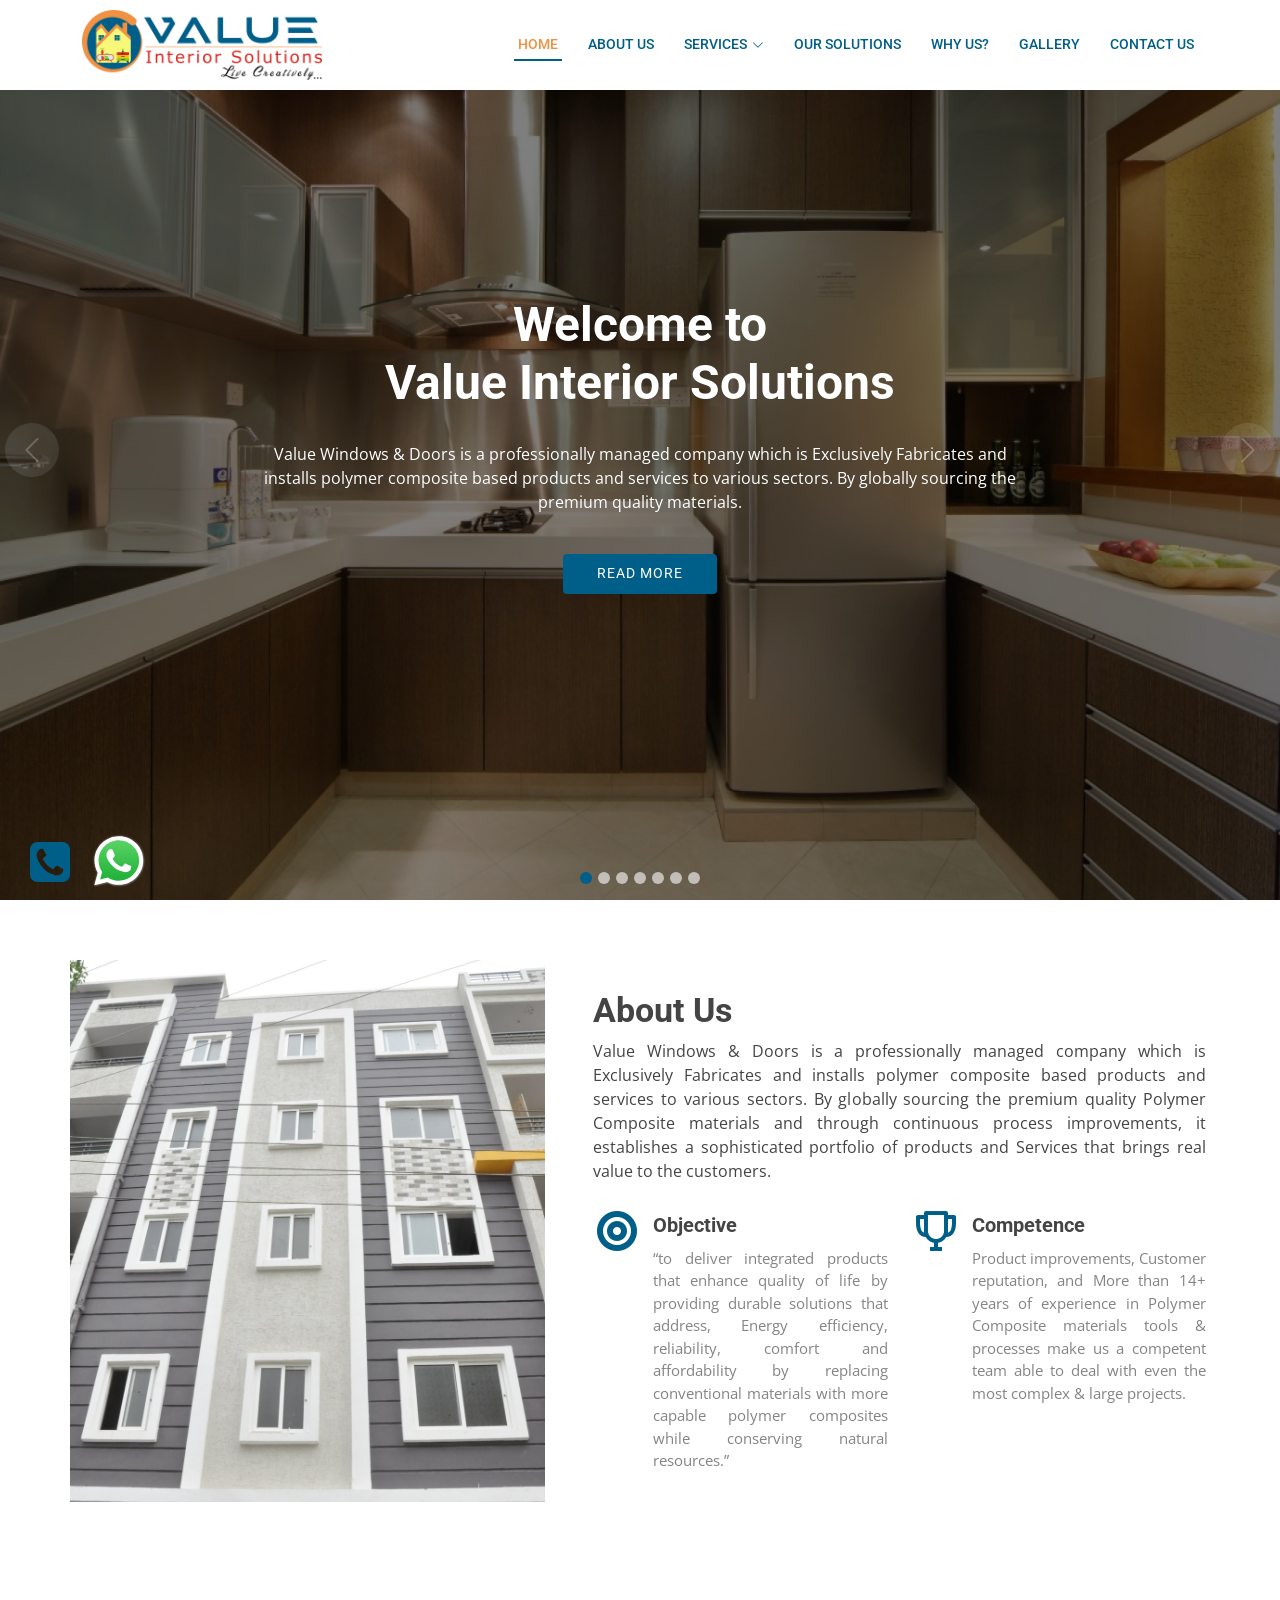
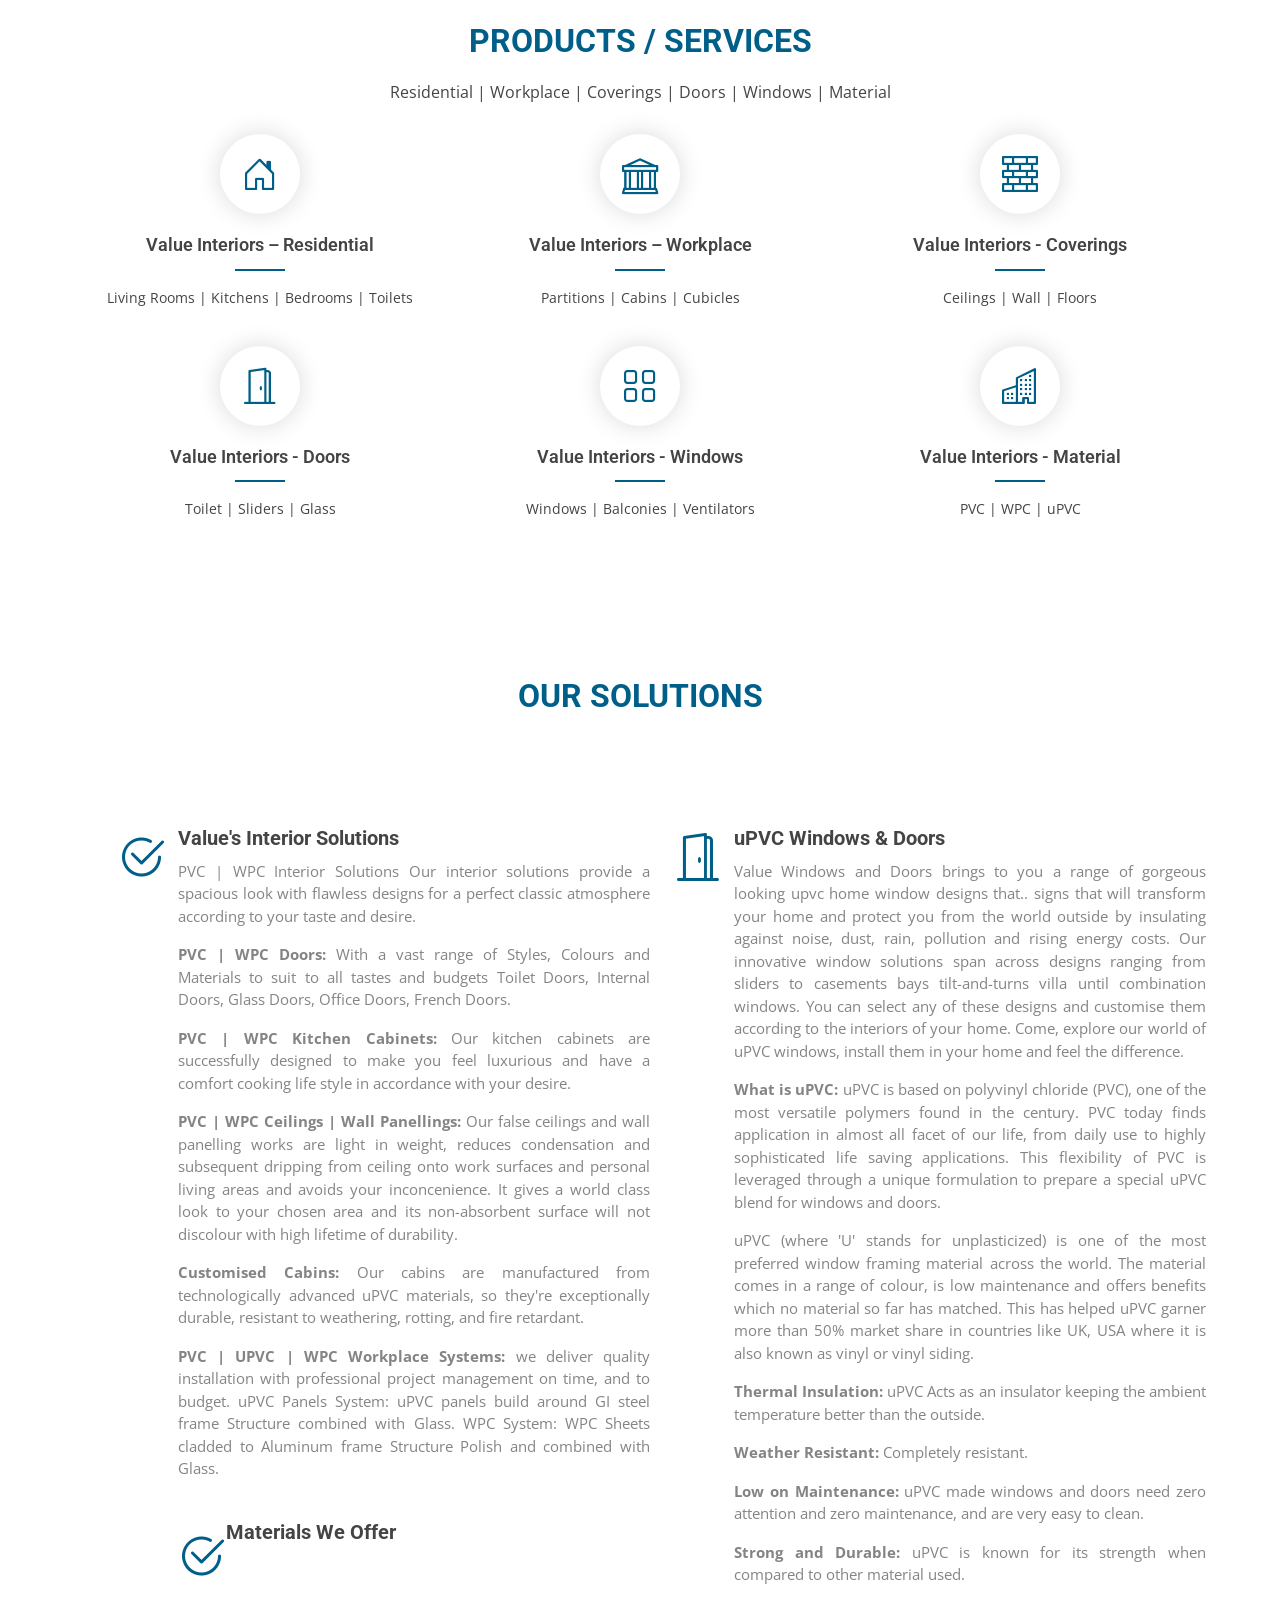
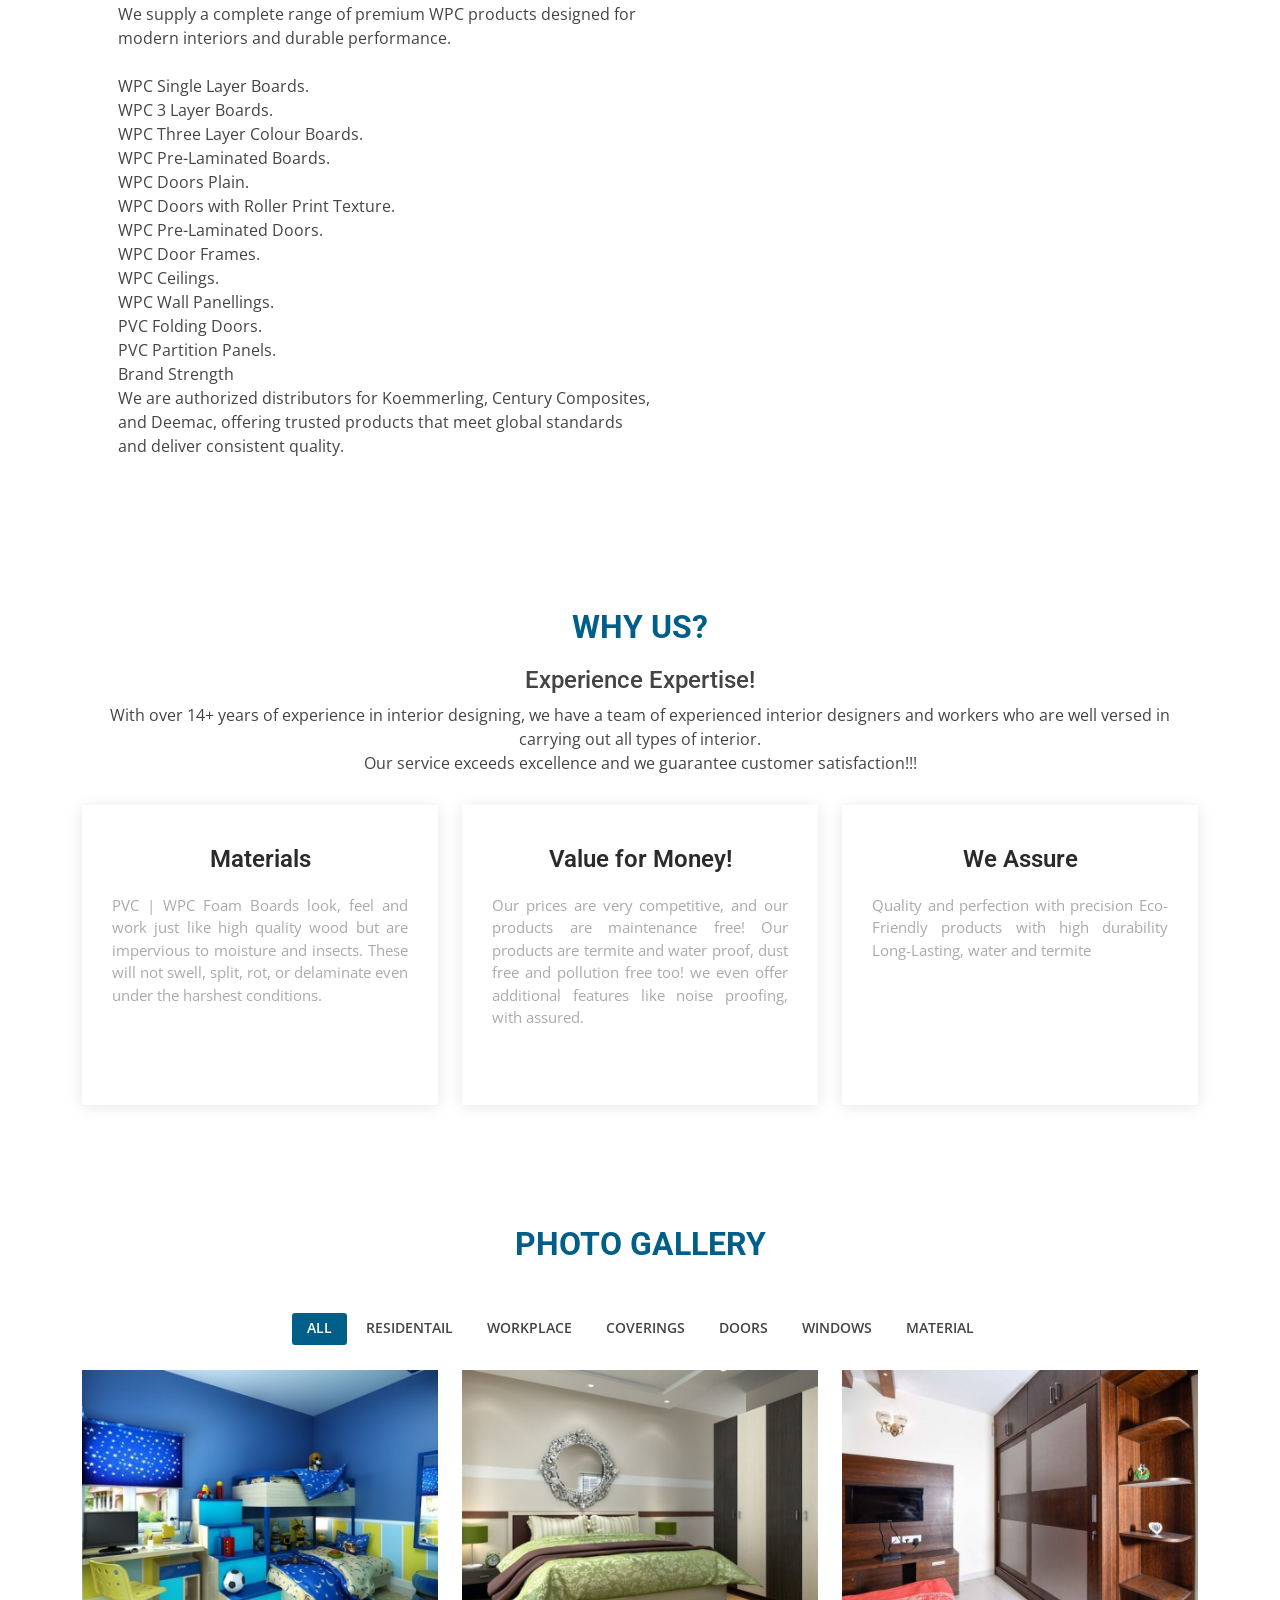
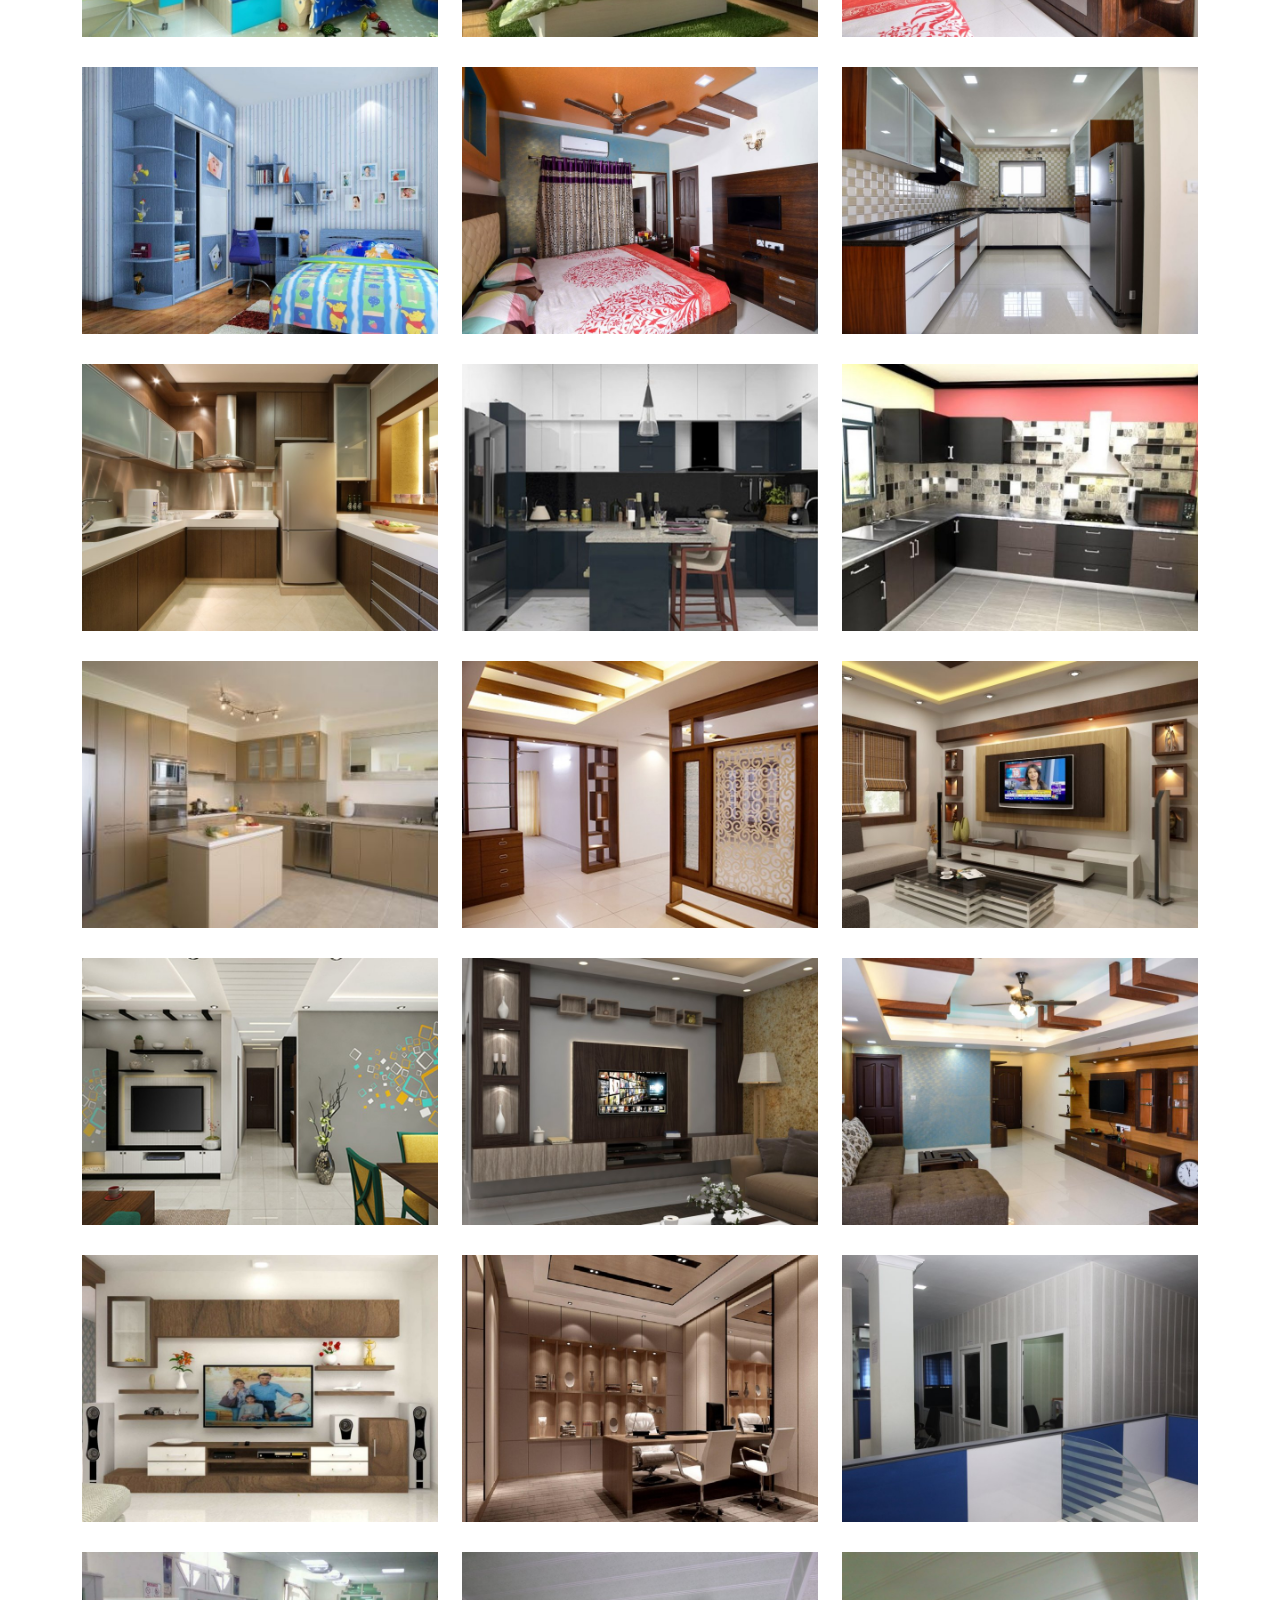
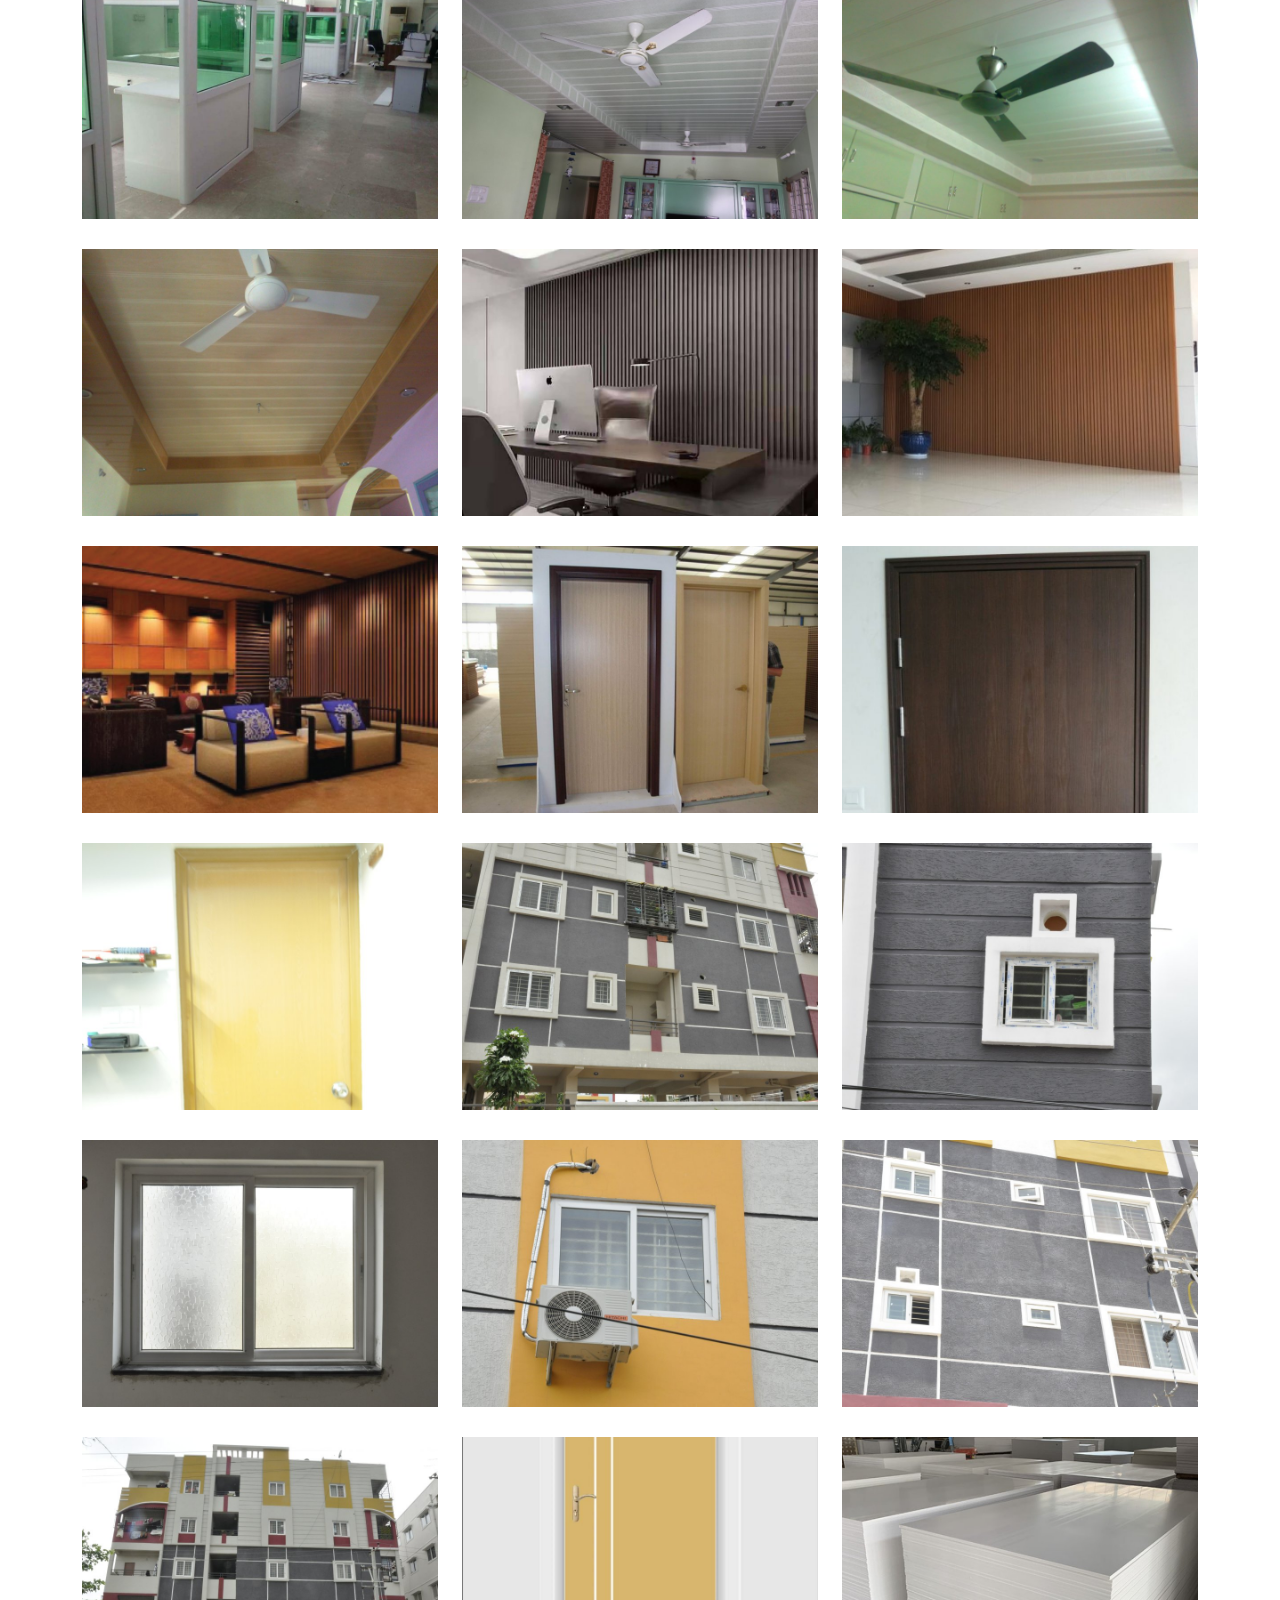
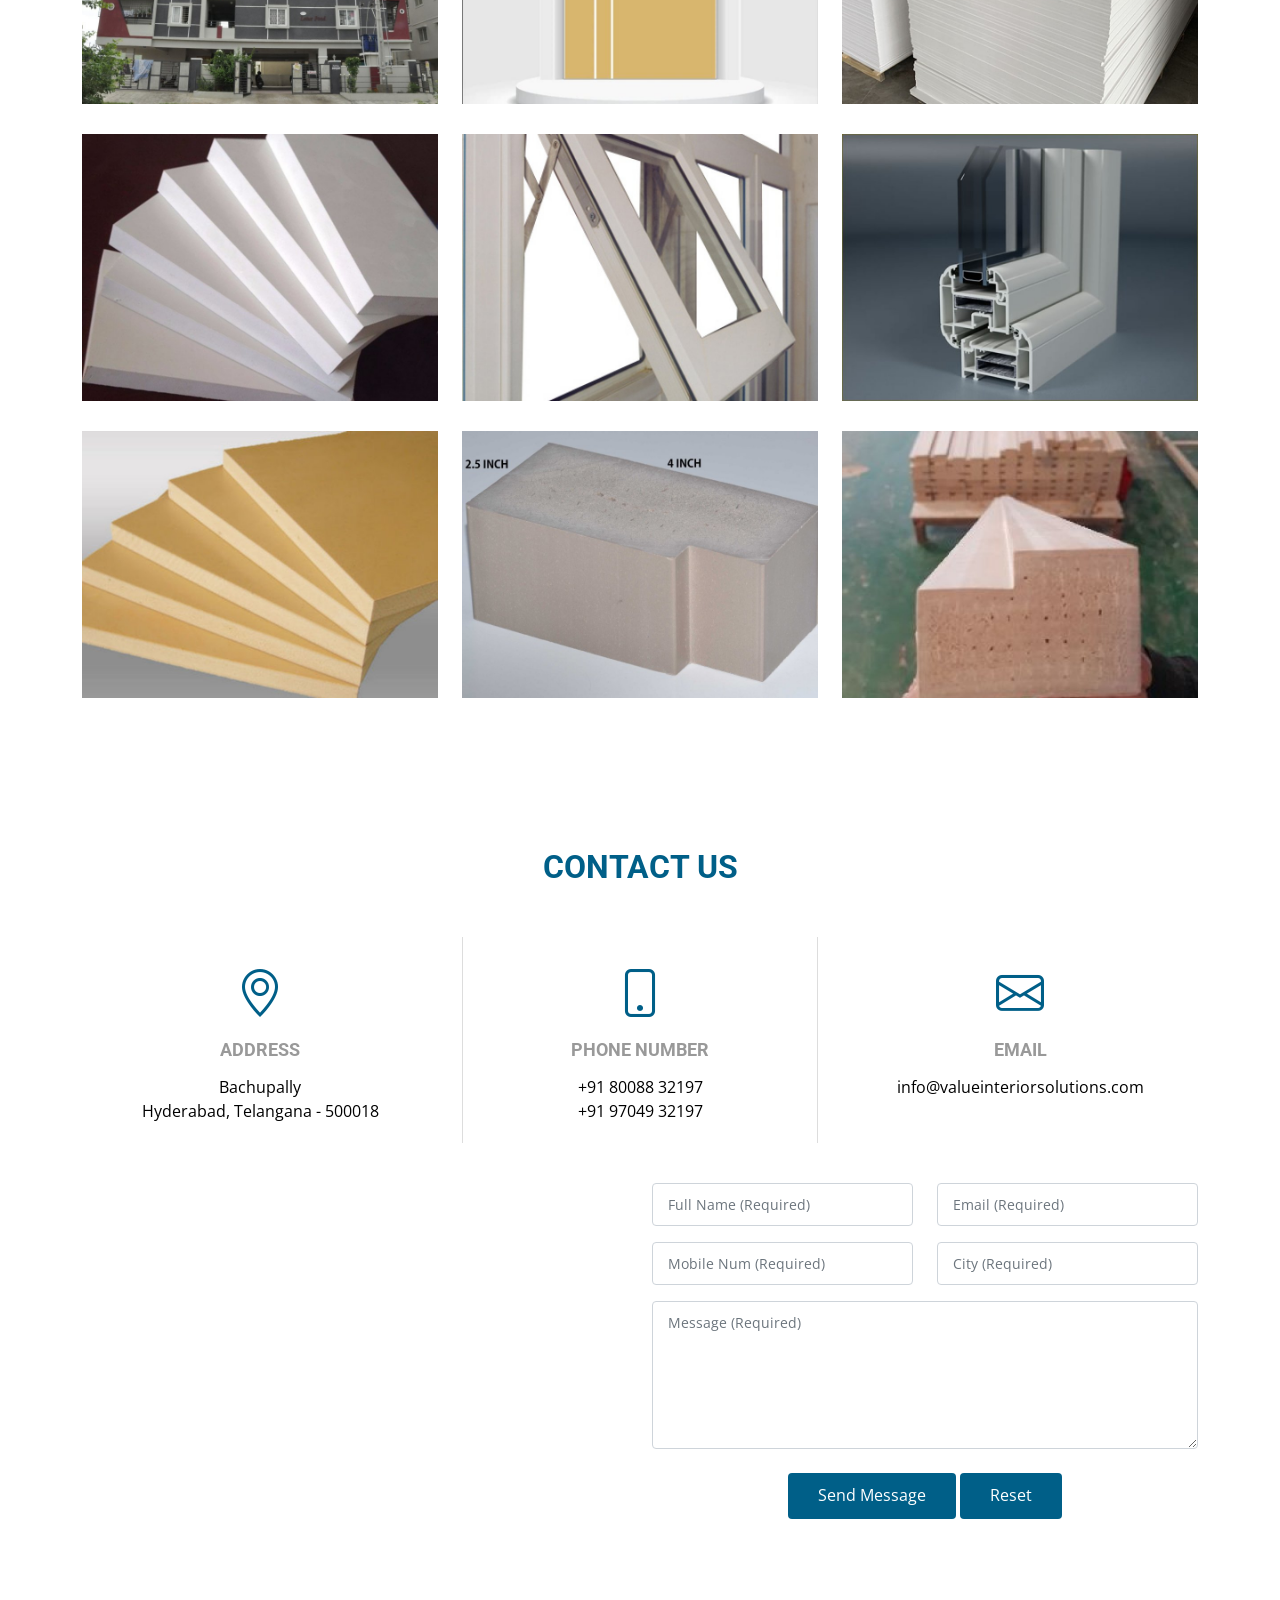
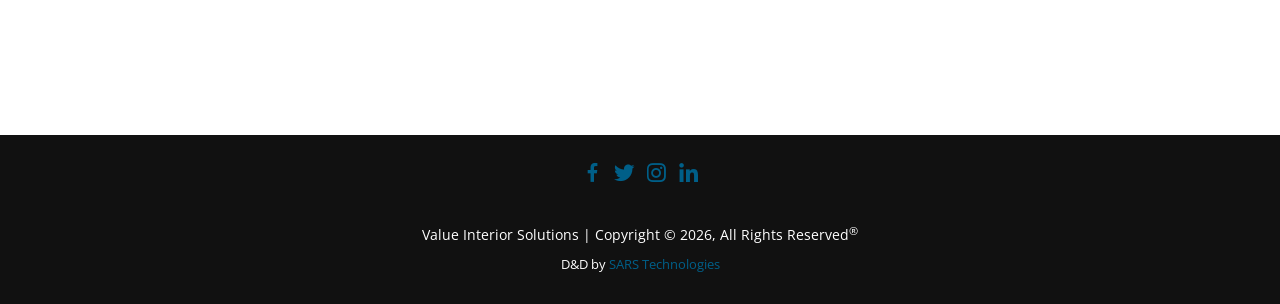
==== index.html @ e88fa7a3 "icon added" ====
<!DOCTYPE html>
<html lang="en">

<head>
  <meta charset="utf-8">
  <meta content="width=device-width, initial-scale=1.0" name="viewport">

  <title>Value Interior Solutions</title>
  <meta content="" name="description">
  <meta content="" name="keywords">

  <!-- Favicons -->
  <link href="assets/img/favicon.png" rel="icon">
  <link href="assets/img/apple-touch-icon.png" rel="apple-touch-icon">

  <!-- Google Fonts -->
  <link href="https://fonts.googleapis.com/css?family=Open+Sans:300,300i,400,400i,600,600i,700,700i|Roboto:300,300i,400,400i,500,500i,600,600i,700,700i|Poppins:300,300i,400,400i,500,500i,600,600i,700,700i" rel="stylesheet">

  <!-- Vendor CSS Files -->
  <link href="assets/vendor/animate.css/animate.min.css" rel="stylesheet">
  <link href="assets/vendor/bootstrap/css/bootstrap.min.css" rel="stylesheet">
  <link href="assets/vendor/bootstrap-icons/bootstrap-icons.css" rel="stylesheet">
  <link href="assets/vendor/boxicons/css/boxicons.min.css" rel="stylesheet">
  <link href="assets/vendor/glightbox/css/glightbox.min.css" rel="stylesheet">
  <link href="assets/vendor/swiper/swiper-bundle.min.css" rel="stylesheet">

  <!-- Template Main CSS File -->
  <link href="assets/css/style.css" rel="stylesheet">

</head>

<body>

  <!-- ======= Header ======= -->
  <header id="header" class="fixed-top d-flex align-items-center">
    <div class="container d-flex align-items-center justify-content-between">

     <a href="index.html" class="logo"><img src="assets/img/valueinteriorsolutions_logo.png" alt="" class="img-fluid"></a>

      <nav id="navbar" class="navbar">
        <ul>
          <li><a class="nav-link scrollto active" href="#hero">Home</a></li>
          <li><a class="nav-link scrollto" href="#about">About Us</a></li>
          <li class="dropdown"><a class="nav-link scrollto" href="#services">Services <i class="bi bi-chevron-down"></i></a>
            <ul>
              <li><a href="wpc-boards.html">WPC Boards & Sheets</a></li>
              <li><a href="wpc-doors.html">WPC Doors & Door Frames</a></li>
              <li><a href="wpc-ceilings.html">WPC False Ceilings & Wall Panelling</a></li>
              <li><a href="pvc-folding-doors.html">PVC Folding Doors & PVC Partition Panels</a></li>
            </ul>
          </li>
		  <li><a class="nav-link scrollto" href="#oursol">Our Solutions</a></li>
          <li><a class="nav-link scrollto " href="#why-us">Why Us?</a></li>
		  <li><a class="nav-link scrollto " href="#portfolio">Gallery</a></li>
          <li><a class="nav-link scrollto" href="#contact">Contact Us</a></li>
         <!-- <li><a class="getstarted scrollto" href="#about">Get Started</a></li> -->
        </ul>
        <i class="bi bi-list mobile-nav-toggle"></i>
      </nav><!-- .navbar -->

    </div>
  </header><!-- End Header -->

  <!-- ======= Hero Section ======= -->
  <section id="hero">
    <div class="hero-container">
      <div id="heroCarousel" data-bs-interval="5000" class="carousel slide carousel-fade" data-bs-ride="carousel">

        <ol class="carousel-indicators" id="hero-carousel-indicators"></ol>

        <div class="carousel-inner" role="listbox">

          <!-- Slide 1 -->
          <div class="carousel-item active" style="background-image: url(assets/img/slide/slide-1.jpg);">
            <div class="carousel-container">
              <div class="carousel-content">
                <h2 class="animate__animated animate__fadeInDown">Welcome to<br> Value Interior Solutions</h2>
                <p class="animate__animated animate__fadeInUp">Value Windows & Doors is a professionally managed company which is Exclusively Fabricates and installs polymer composite based products and services to various sectors. By globally sourcing the premium quality materials.</p>
                <div>
                  <a href="#about" class="btn-get-started animate__animated animate__fadeInUp scrollto">Read More</a>
                </div>
              </div>
            </div>
          </div>

          <!-- Slide 2 -->
          <div class="carousel-item" style="background-image: url(assets/img/slide/slide-2.jpg);">
            <div class="carousel-container">
              <div class="carousel-content">
                <h2 class="animate__animated animate__fadeInDown">Value Interiors – Residential</h2>
                <p class="animate__animated animate__fadeInUp">Living Rooms | Kitchens | Bedrooms | Toilets</p>
                <div>
                  <a href="#about" class="btn-get-started animate__animated animate__fadeInUp scrollto">Read More</a>
                </div>
              </div>
            </div>
          </div>

          <!-- Slide 3 -->
          <div class="carousel-item" style="background-image: url(assets/img/slide/slide-3.jpg);">
            <div class="carousel-container">
              <div class="carousel-content">
                <h2 class="animate__animated animate__fadeInDown">Value Interiors – Workplace</h2>
                <p class="animate__animated animate__fadeInUp">Partitions | Cabins | Cubicles</p>
                <div>
                  <a href="#about" class="btn-get-started animate__animated animate__fadeInUp scrollto">Read More</a>
                </div>
              </div>
            </div>
          </div>
		  
		  <!-- Slide 4 -->
          <div class="carousel-item" style="background-image: url(assets/img/slide/slide-4.jpg);">
            <div class="carousel-container">
              <div class="carousel-content">
                <h2 class="animate__animated animate__fadeInDown">Value Interiors - Coverings</h2>
                <p class="animate__animated animate__fadeInUp">Ceilings | Walls | Floors</p>
                <div>
                  <a href="#about" class="btn-get-started animate__animated animate__fadeInUp scrollto">Read More</a>
                </div>
              </div>
            </div>
          </div>
		  
		  <!-- Slide 5 -->
          <div class="carousel-item" style="background-image: url(assets/img/slide/slide-5.jpg);">
            <div class="carousel-container">
              <div class="carousel-content">
                <h2 class="animate__animated animate__fadeInDown">Value Interiors - WPC Doors</h2>
                <p class="animate__animated animate__fadeInUp" style="width:600px">Toilet | Sliders | Glass</p>
                <div>
                  <a href="#about" class="btn-get-started animate__animated animate__fadeInUp scrollto">Read More</a>
                </div>
              </div>
            </div>
          </div>
		  
		  <!-- Slide 6 -->
          <div class="carousel-item" style="background-image: url(assets/img/slide/slide-6.jpg);">
            <div class="carousel-container">
              <div class="carousel-content">
                <h2 class="animate__animated animate__fadeInDown">Value uPVC Windows</h2>
                <p class="animate__animated animate__fadeInUp" style="width:600px">Windows | Balconies | Ventilators</p>
                <div>
                  <a href="#about" class="btn-get-started animate__animated animate__fadeInUp scrollto">Read More</a>
                </div>
              </div>
            </div>
          </div>
		  
		  <!-- Slide 7 -->
          <div class="carousel-item" style="background-image: url(assets/img/slide/slide-7.jpg);">
            <div class="carousel-container">
              <div class="carousel-content">
                <h2 class="animate__animated animate__fadeInDown">Value Interiors - Material</h2>
                <p class="animate__animated animate__fadeInUp" style="width:600px">PVC | WPC | uPVC</p>
                <div>
                  <a href="#about" class="btn-get-started animate__animated animate__fadeInUp scrollto">Read More</a>
                </div>
              </div>
            </div>
          </div>

        </div>

        <a class="carousel-control-prev" href="#heroCarousel" role="button" data-bs-slide="prev">
          <span class="carousel-control-prev-icon bi bi-chevron-left" aria-hidden="true"></span>
        </a>

        <a class="carousel-control-next" href="#heroCarousel" role="button" data-bs-slide="next">
          <span class="carousel-control-next-icon bi bi-chevron-right" aria-hidden="true"></span>
        </a>

      </div>
    </div>
  </section><!-- End Hero -->

  <main id="main">

    <!-- ======= About Section ======= -->
    <section id="about" class="about">
      <div class="container">

        <div class="row no-gutters">
          <div class="image col-xl-5 d-flex align-items-stretch justify-content-center justify-content-lg-start"></div>
          <div class="col-xl-7 ps-0 ps-lg-5 pe-lg-1 d-flex align-items-stretch">
            <div class="content d-flex flex-column justify-content-center">
              <h3>About Us</h3>
				<p align="justify">Value Windows & Doors is a professionally managed company which is Exclusively Fabricates and installs polymer composite based products and services to various sectors. By globally sourcing the premium quality Polymer Composite materials and through continuous process improvements, it establishes a sophisticated portfolio of products and Services that brings real value to the customers.</p>
              <div class="row">
                <div class="col-md-6 icon-box">
                  <i class="bx bxs-bullseye"></i>
                  <h4>Objective</h4>
                  <p align="justify">“to deliver integrated products that enhance quality of life by providing durable solutions that address, Energy efficiency, reliability, comfort and affordability by replacing conventional materials with more capable polymer composites while conserving natural resources.”</p>
                </div>
                <div class="col-md-6 icon-box">
                  <i class="bx bx-trophy"></i>
                  <h4>Competence</h4>
                  <p align="justify">Product improvements, Customer reputation, and More than 14+ years of experience in Polymer Composite materials tools & processes make us a competent team able to deal with even the most complex & large projects.</p>
                </div>
              </div>
            </div><!-- End .content-->
          </div>
        </div>

      </div>
    </section><!-- End About Section -->

    <!-- ======= Services Section ======= -->
    <section id="services" class="services">
      <div class="container">

        <div class="section-title">
          <h2>Products / Services</h2>
          <p>Residential | Workplace | Coverings | Doors | Windows | Material</p>
        </div>

        <div class="row">
          <div class="col-lg-4 col-md-6 icon-box">
            <div class="icon"><i class="bi bi-house-door"></i></div>
            <h4 class="title"><a href="">Value Interiors – Residential</a></h4>
            <p class="description">Living Rooms | Kitchens | Bedrooms | Toilets</p>
          </div>
          <div class="col-lg-4 col-md-6 icon-box">
            <div class="icon"><i class="bi bi-bank"></i></div>
            <h4 class="title"><a href="">Value Interiors – Workplace</a></h4>
            <p class="description">Partitions | Cabins | Cubicles</p>
          </div>
          <div class="col-lg-4 col-md-6 icon-box">
            <div class="icon"><i class="bi bi-bricks"></i></div>
            <h4 class="title"><a href="">Value Interiors - Coverings</a></h4>
            <p class="description">Ceilings | Wall | Floors</p>
          </div>
          <div class="col-lg-4 col-md-6 icon-box">
            <div class="icon"><i class="bi bi-door-open"></i></div>
            <h4 class="title"><a href="">Value Interiors - Doors</a></h4>
            <p class="description">Toilet | Sliders | Glass</p>
          </div>
          <div class="col-lg-4 col-md-6 icon-box">
            <div class="icon"><i class="bi bi-grid"></i></div>
            <h4 class="title"><a href="">Value Interiors - Windows</a></h4>
            <p class="description">Windows | Balconies | Ventilators</p>
          </div>
		  <div class="col-lg-4 col-md-6 icon-box">
            <div class="icon"><i class="bi bi-building"></i></div>
            <h4 class="title"><a href="">Value Interiors - Material</a></h4>
            <p class="description">PVC | WPC | uPVC</p>
          </div>
        </div>

      </div>
    </section><!-- End Services Section -->
	
	
	    <!-- ======= Our Solutions Section ======= -->
    <section id="oursol" class="about">
      <div class="container">
		<div class="section-title">
          <h2>Our Solutions</h2>
        </div>
		
        <div class="row no-gutters">
          <div class="col-xl-12 ps-0 ps-lg-5 pe-lg-1 d-flex align-items-stretch">
            <div class="content d-flex flex-column justify-content-center">

              <div class="row">
                <div class="col-md-6 icon-box">
                  <i class="bi bi-check2-circle"></i>
                  <h4>Value's Interior Solutions</h4>
                  <p align="justify">PVC | WPC Interior Solutions Our interior solutions provide a spacious look with flawless designs for a perfect classic atmosphere according to your taste and desire.</p>

				<p align="justify" class="mt-3"><b>PVC | WPC Doors:</b> With a vast range of Styles, Colours and Materials to suit to all tastes and budgets Toilet Doors, Internal Doors, Glass Doors, Office Doors, French Doors.</p>

				<p align="justify" class="mt-3"><b>PVC | WPC Kitchen Cabinets:</b> Our kitchen cabinets are successfully designed to make you feel luxurious and have a comfort cooking life style in accordance with your desire.</p>

				<p align="justify" class="mt-3"><b>PVC | WPC Ceilings | Wall Panellings:</b> Our false ceilings and wall panelling works are light in weight, reduces condensation and subsequent dripping from ceiling onto work surfaces and personal living areas and avoids your inconcenience. It gives a world class look to your chosen area and its non-absorbent surface will not discolour with high lifetime of durability.</p>

				<p align="justify" class="mt-3"><b>Customised Cabins:</b> Our cabins are manufactured from technologically advanced uPVC materials, so they're exceptionally durable, resistant to weathering, rotting, and fire retardant.</p>

				<p align="justify" class="mt-3"><b>PVC | UPVC | WPC Workplace Systems:</b> we deliver quality installation with professional project management on time, and to budget. uPVC Panels System: uPVC panels build around GI steel frame Structure combined with Glass. WPC System: WPC Sheets cladded to Aluminum frame Structure Polish and combined with Glass.</p><br>
        <p align="justify" class="mt-3"><i class="bi bi-check2-circle"></i><h4>Materials We Offer</h4><br><br>We supply a complete range of premium WPC products designed for modern interiors and durable performance.<br><br>
          WPC Single Layer Boards.<br>
          WPC 3 Layer Boards.<br>
          WPC Three Layer Colour Boards.<br>
          WPC Pre-Laminated Boards.<br>
          WPC Doors Plain.<br>
          WPC Doors with Roller Print Texture.<br>
          WPC Pre-Laminated Doors.<br>
          WPC Door Frames.<br>
          WPC Ceilings.<br>
          WPC Wall Panellings.<br>
          PVC Folding Doors.<br>
          PVC Partition Panels.<br>
          Brand Strength<br>
          We are authorized distributors for Koemmerling, Century Composites, and Deemac, offering trusted products that meet global standards and deliver consistent quality.</p>
                </div>
                <div class="col-md-6 icon-box">
                  <i class="bi bi-door-open"></i>
                  <h4>uPVC Windows & Doors</h4>
                  <p align="justify">Value Windows and Doors brings to you a range of gorgeous looking upvc home window designs that.. signs that will transform your home and protect you from the world outside by insulating against noise, dust, rain, pollution and rising energy costs. Our innovative window solutions span across designs ranging from sliders to casements bays tilt-and-turns villa until combination windows. You can select any of these designs and customise them according to the interiors of your home. Come, explore our world of uPVC windows, install them in your home and feel the difference.</p>

				<p align="justify" class="mt-3"><b>What is uPVC:</b> uPVC is based on polyvinyl chloride (PVC), one of the most versatile polymers found in the century. PVC today finds application in almost all facet of our life, from daily use to highly sophisticated life saving applications. This flexibility of PVC is leveraged through a unique formulation to prepare a special uPVC blend for windows and doors.</p>

				<p align="justify" class="mt-3">uPVC (where 'U' stands for unplasticized) is one of the most preferred window framing material across the world. The material comes in a range of colour, is low maintenance and offers benefits which no material so far has matched. This has helped uPVC garner more than 50% market share in countries like UK, USA where it is also known as vinyl or vinyl siding.</p>

				<p align="justify" class="mt-3"><b>Thermal Insulation:</b> uPVC Acts as an insulator keeping the ambient temperature better than the outside.</p>

				<p align="justify" class="mt-3"><b>Weather Resistant:</b> Completely resistant.</p>

				<p align="justify" class="mt-3"><b>Low on Maintenance:</b> uPVC made windows and doors need zero attention and zero maintenance, and are very easy to clean.</p>

				<p align="justify" class="mt-3"><b>Strong and Durable:</b> uPVC is known for its strength when compared to other material used.</p>
                </div>
              </div>
            </div><!-- End .content-->
          </div>
        </div>

      </div>
    </section><!-- End Our Solutions Section -->
	

    <!-- ======= Why Us Section ======= -->
    <section id="why-us" class="why-us">
      <div class="container">

        <div class="section-title">
          <h2>Why Us?</h2>
          <h4>Experience Expertise!</h4>
		  <p>With over 14+ years of experience in interior designing, we have a team of experienced interior designers and workers who are well versed in carrying out all types of interior.</p>
		  <p>Our service exceeds excellence and we guarantee customer satisfaction!!!</p>
        </div>

        <div class="row">

          <div class="col-lg-4">
            <div class="box">
              <center><h4>Materials</h4></center>
              <p align="justify">PVC | WPC Foam Boards look, feel and work just like high quality wood but are impervious to moisture and insects. These will not swell, split, rot, or delaminate even under the harshest conditions.</p>
            </div>
          </div>

          <div class="col-lg-4 mt-4 mt-lg-0">
            <div class="box">
              <center><h4>Value for Money!</h4></center>
              <p align="justify">Our prices are very competitive, and our products are maintenance free! Our products are termite and water proof, dust free and pollution free too! we even offer additional features like noise­ proofing, with assured.</p>
            </div>
          </div>

          <div class="col-lg-4 mt-4 mt-lg-0">
            <div class="box">
              <center><h4>We Assure</h4></center>
              <p align="justify">Quality and perfection with precision Eco-Friendly products with high durability Long-Lasting, water and termite</p>
            </div>
          </div>

        </div>

      </div>
    </section><!-- End Why Us Section -->

    <!-- ======= Portfolio Section ======= -->
    <section id="portfolio" class="portfolio">
      <div class="container">

        <div class="section-title">
          <h2>Photo Gallery</h2>

        </div>

        <div class="row">
          <div class="col-lg-12 d-flex justify-content-center">
            <ul id="portfolio-flters">
              <li data-filter="*" class="filter-active">All</li>
              <li data-filter=".filter-residentail">Residentail</li>
              <li data-filter=".filter-workplace">Workplace</li>
			  <li data-filter=".filter-coverings">Coverings</li>
			  <li data-filter=".filter-doors">Doors</li>
			  <li data-filter=".filter-windows">Windows</li>
			  <li data-filter=".filter-material">Material</li>
            </ul>
          </div>
        </div>

        <div class="row portfolio-container">

          <div class="col-lg-4 col-md-6 portfolio-item filter-residentail">
            <div class="portfolio-wrap">
              <img src="assets/img/portfolio/1residential/b1.jpg" class="img-fluid" alt="">
              <div class="portfolio-info">
                <div class="portfolio-links">
                  <a href="assets/img/portfolio/1residential/b1.jpg" data-gallery="portfolioGallery" class="portfolio-lightbox" title="Residentail"><i class="bx bx-search"></i></a>
                </div>
              </div>
            </div>
          </div>

          <div class="col-lg-4 col-md-6 portfolio-item filter-residentail">
            <div class="portfolio-wrap">
              <img src="assets/img/portfolio/1residential/b2.jpg" class="img-fluid" alt="">
              <div class="portfolio-info">
                <div class="portfolio-links">
                  <a href="assets/img/portfolio/1residential/b2.jpg" data-gallery="portfolioGallery" class="portfolio-lightbox" title="Residentail"><i class="bx bx-search"></i></a>
                </div>
              </div>
            </div>
          </div>

          <div class="col-lg-4 col-md-6 portfolio-item filter-residentail">
            <div class="portfolio-wrap">
              <img src="assets/img/portfolio/1residential/b3.jpg" class="img-fluid" alt="">
              <div class="portfolio-info">
                <div class="portfolio-links">
                  <a href="assets/img/portfolio/1residential/b3.jpg" data-gallery="portfolioGallery" class="portfolio-lightbox" title="Residentail"><i class="bx bx-search"></i></a>
                </div>
              </div>
            </div>
          </div>

          <div class="col-lg-4 col-md-6 portfolio-item filter-residentail">
            <div class="portfolio-wrap">
              <img src="assets/img/portfolio/1residential/b4.jpg" class="img-fluid" alt="">
              <div class="portfolio-info">
                <div class="portfolio-links">
                  <a href="assets/img/portfolio/1residential/b4.jpg" data-gallery="portfolioGallery" class="portfolio-lightbox" title="Residentail"><i class="bx bx-search"></i></a>
                </div>
              </div>
            </div>
          </div>

          <div class="col-lg-4 col-md-6 portfolio-item filter-residentail">
            <div class="portfolio-wrap">
              <img src="assets/img/portfolio/1residential/b5.jpg" class="img-fluid" alt="">
              <div class="portfolio-info">
                <div class="portfolio-links">
                  <a href="assets/img/portfolio/1residential/b5.jpg" data-gallery="portfolioGallery" class="portfolio-lightbox" title="Residentail"><i class="bx bx-search"></i></a>
                </div>
              </div>
            </div>
          </div>

          <div class="col-lg-4 col-md-6 portfolio-item filter-residentail">
            <div class="portfolio-wrap">
              <img src="assets/img/portfolio/1residential/k1.jpg" class="img-fluid" alt="">
              <div class="portfolio-info">
                <div class="portfolio-links">
                  <a href="assets/img/portfolio/1residential/k1.jpg" data-gallery="portfolioGallery" class="portfolio-lightbox" title="Residentail"><i class="bx bx-search"></i></a>
                </div>
              </div>
            </div>
          </div>

          <div class="col-lg-4 col-md-6 portfolio-item filter-residentail">
            <div class="portfolio-wrap">
              <img src="assets/img/portfolio/1residential/k2.jpg" class="img-fluid" alt="">
              <div class="portfolio-info">
                <div class="portfolio-links">
                  <a href="assets/img/portfolio/1residential/k2.jpg" data-gallery="portfolioGallery" class="portfolio-lightbox" title="Residentail"><i class="bx bx-search"></i></a>
                </div>
              </div>
            </div>
          </div>

          <div class="col-lg-4 col-md-6 portfolio-item filter-residentail">
            <div class="portfolio-wrap">
              <img src="assets/img/portfolio/1residential/k3.jpg" class="img-fluid" alt="">
              <div class="portfolio-info">
                <div class="portfolio-links">
                  <a href="assets/img/portfolio/1residential/k3.jpg" data-gallery="portfolioGallery" class="portfolio-lightbox" title="Residentail"><i class="bx bx-search"></i></a>
                </div>
              </div>
            </div>
          </div>

          <div class="col-lg-4 col-md-6 portfolio-item filter-residentail">
            <div class="portfolio-wrap">
              <img src="assets/img/portfolio/1residential/k4.jpg" class="img-fluid" alt="">
              <div class="portfolio-info">
                <div class="portfolio-links">
                  <a href="assets/img/portfolio/1residential/k4.jpg" data-gallery="portfolioGallery" class="portfolio-lightbox" title="Residentail"><i class="bx bx-search"></i></a>
                </div>
              </div>
            </div>
          </div>
		  
		  <div class="col-lg-4 col-md-6 portfolio-item filter-residentail">
            <div class="portfolio-wrap">
              <img src="assets/img/portfolio/1residential/k5.jpg" class="img-fluid" alt="">
              <div class="portfolio-info">
                <div class="portfolio-links">
                  <a href="assets/img/portfolio/1residential/k5.jpg" data-gallery="portfolioGallery" class="portfolio-lightbox" title="Residentail"><i class="bx bx-search"></i></a>
                </div>
              </div>
            </div>
          </div>
		  
		  <div class="col-lg-4 col-md-6 portfolio-item filter-residentail">
            <div class="portfolio-wrap">
              <img src="assets/img/portfolio/1residential/l1.jpg" class="img-fluid" alt="">
              <div class="portfolio-info">
                <div class="portfolio-links">
                  <a href="assets/img/portfolio/1residential/l1.jpg" data-gallery="portfolioGallery" class="portfolio-lightbox" title="Residentail"><i class="bx bx-search"></i></a>
                </div>
              </div>
            </div>
          </div>
		  
		  <div class="col-lg-4 col-md-6 portfolio-item filter-residentail">
            <div class="portfolio-wrap">
              <img src="assets/img/portfolio/1residential/l2.jpg" class="img-fluid" alt="">
              <div class="portfolio-info">
                <div class="portfolio-links">
                  <a href="assets/img/portfolio/1residential/l2.jpg" data-gallery="portfolioGallery" class="portfolio-lightbox" title="Residentail"><i class="bx bx-search"></i></a>
                </div>
              </div>
            </div>
          </div>
		  
		  <div class="col-lg-4 col-md-6 portfolio-item filter-residentail">
            <div class="portfolio-wrap">
              <img src="assets/img/portfolio/1residential/l3.jpg" class="img-fluid" alt="">
              <div class="portfolio-info">
                <div class="portfolio-links">
                  <a href="assets/img/portfolio/1residential/l3.jpg" data-gallery="portfolioGallery" class="portfolio-lightbox" title="Residentail"><i class="bx bx-search"></i></a>
                </div>
              </div>
            </div>
          </div>
		  
		  <div class="col-lg-4 col-md-6 portfolio-item filter-residentail">
            <div class="portfolio-wrap">
              <img src="assets/img/portfolio/1residential/l4.jpg" class="img-fluid" alt="">
              <div class="portfolio-info">
                <div class="portfolio-links">
                  <a href="assets/img/portfolio/1residential/l4.jpg" data-gallery="portfolioGallery" class="portfolio-lightbox" title="Residentail"><i class="bx bx-search"></i></a>
                </div>
              </div>
            </div>
          </div>
		  
		  <div class="col-lg-4 col-md-6 portfolio-item filter-residentail">
            <div class="portfolio-wrap">
              <img src="assets/img/portfolio/1residential/l5.jpg" class="img-fluid" alt="">
              <div class="portfolio-info">
                <div class="portfolio-links">
                  <a href="assets/img/portfolio/1residential/l5.jpg" data-gallery="portfolioGallery" class="portfolio-lightbox" title="Residentail"><i class="bx bx-search"></i></a>
                </div>
              </div>
            </div>
          </div>
		  
		  
		  <div class="col-lg-4 col-md-6 portfolio-item filter-workplace">
            <div class="portfolio-wrap">
              <img src="assets/img/portfolio/2workplace/w1.jpg" class="img-fluid" alt="">
              <div class="portfolio-info">
                <div class="portfolio-links">
                  <a href="assets/img/portfolio/2workplace/w1.jpg" data-gallery="portfolioGallery" class="portfolio-lightbox" title="Workplace"><i class="bx bx-search"></i></a>
                </div>
              </div>
            </div>
          </div>
		  
		  <div class="col-lg-4 col-md-6 portfolio-item filter-workplace">
            <div class="portfolio-wrap">
              <img src="assets/img/portfolio/2workplace/w2.jpg" class="img-fluid" alt="">
              <div class="portfolio-info">
                <div class="portfolio-links">
                  <a href="assets/img/portfolio/2workplace/w2.jpg" data-gallery="portfolioGallery" class="portfolio-lightbox" title="Workplace"><i class="bx bx-search"></i></a>
                </div>
              </div>
            </div>
          </div>
		  
		  <div class="col-lg-4 col-md-6 portfolio-item filter-workplace filter-material">
            <div class="portfolio-wrap">
              <img src="assets/img/portfolio/2workplace/w3(upvc).jpg" class="img-fluid" alt="">
              <div class="portfolio-info">
                <div class="portfolio-links">
                  <a href="assets/img/portfolio/2workplace/w3(upvc).jpg" data-gallery="portfolioGallery" class="portfolio-lightbox" title="Workplace & Material"><i class="bx bx-search"></i></a>
                </div>
              </div>
            </div>
          </div>
		  
		  <div class="col-lg-4 col-md-6 portfolio-item filter-workplace filter-material">
            <div class="portfolio-wrap">
              <img src="assets/img/portfolio/2workplace/w4(upvc).jpg" class="img-fluid" alt="">
              <div class="portfolio-info">
                <div class="portfolio-links">
                  <a href="assets/img/portfolio/2workplace/w4(upvc).jpg" data-gallery="portfolioGallery" class="portfolio-lightbox" title="Workplace & Material"><i class="bx bx-search"></i></a>
                </div>
              </div>
            </div>
          </div>
		  
		  
		  <div class="col-lg-4 col-md-6 portfolio-item filter-coverings">
            <div class="portfolio-wrap">
              <img src="assets/img/portfolio/3coverings/c1.jpg" class="img-fluid" alt="">
              <div class="portfolio-info">
                <div class="portfolio-links">
                  <a href="assets/img/portfolio/3coverings/c1.jpg" data-gallery="portfolioGallery" class="portfolio-lightbox" title="Coverings"><i class="bx bx-search"></i></a>
                </div>
              </div>
            </div>
          </div>
		  
		  <div class="col-lg-4 col-md-6 portfolio-item filter-coverings">
            <div class="portfolio-wrap">
              <img src="assets/img/portfolio/3coverings/c2.jpg" class="img-fluid" alt="">
              <div class="portfolio-info">
                <div class="portfolio-links">
                  <a href="assets/img/portfolio/3coverings/c2.jpg" data-gallery="portfolioGallery" class="portfolio-lightbox" title="Coverings"><i class="bx bx-search"></i></a>
                </div>
              </div>
            </div>
          </div>
		  
		  <div class="col-lg-4 col-md-6 portfolio-item filter-coverings">
            <div class="portfolio-wrap">
              <img src="assets/img/portfolio/3coverings/c3.jpg" class="img-fluid" alt="">
              <div class="portfolio-info">
                <div class="portfolio-links">
                  <a href="assets/img/portfolio/3coverings/c3.jpg" data-gallery="portfolioGallery" class="portfolio-lightbox" title="Coverings"><i class="bx bx-search"></i></a>
                </div>
              </div>
            </div>
          </div>
		  
		  <div class="col-lg-4 col-md-6 portfolio-item filter-coverings filter-workplace">
            <div class="portfolio-wrap">
              <img src="assets/img/portfolio/3coverings/w1(office).jpg" class="img-fluid" alt="">
              <div class="portfolio-info">
                <div class="portfolio-links">
                  <a href="assets/img/portfolio/3coverings/w1(office).jpg" data-gallery="portfolioGallery" class="portfolio-lightbox" title="Coverings & Workplace"><i class="bx bx-search"></i></a>
                </div>
              </div>
            </div>
          </div>
		  
		  <div class="col-lg-4 col-md-6 portfolio-item filter-coverings filter-workplace">
            <div class="portfolio-wrap">
              <img src="assets/img/portfolio/3coverings/w2(office).jpg" class="img-fluid" alt="">
              <div class="portfolio-info">
                <div class="portfolio-links">
                  <a href="assets/img/portfolio/3coverings/w2(office).jpg" data-gallery="portfolioGallery" class="portfolio-lightbox" title="Coverings & Workplace"><i class="bx bx-search"></i></a>
                </div>
              </div>
            </div>
          </div>
		  
		  <div class="col-lg-4 col-md-6 portfolio-item filter-coverings filter-workplace">
            <div class="portfolio-wrap">
              <img src="assets/img/portfolio/3coverings/w3(office).jpg" class="img-fluid" alt="">
              <div class="portfolio-info">
                <div class="portfolio-links">
                  <a href="assets/img/portfolio/3coverings/w3(office).jpg" data-gallery="portfolioGallery" class="portfolio-lightbox" title="Coverings & Workplace"><i class="bx bx-search"></i></a>
                </div>
              </div>
            </div>
          </div>
		  
		  <div class="col-lg-4 col-md-6 portfolio-item filter-doors">
            <div class="portfolio-wrap">
              <img src="assets/img/portfolio/4doors/d1.jpg" class="img-fluid" alt="">
              <div class="portfolio-info">
                <div class="portfolio-links">
                  <a href="assets/img/portfolio/4doors/d1.jpg" data-gallery="portfolioGallery" class="portfolio-lightbox" title="Doors"><i class="bx bx-search"></i></a>
                </div>
              </div>
            </div>
          </div>
		  
		  <div class="col-lg-4 col-md-6 portfolio-item filter-doors">
            <div class="portfolio-wrap">
              <img src="assets/img/portfolio/4doors/d2.jpg" class="img-fluid" alt="">
              <div class="portfolio-info">
                <div class="portfolio-links">
                  <a href="assets/img/portfolio/4doors/d2.jpg" data-gallery="portfolioGallery" class="portfolio-lightbox" title="Doors"><i class="bx bx-search"></i></a>
                </div>
              </div>
            </div>
          </div>
		  
		  <div class="col-lg-4 col-md-6 portfolio-item filter-doors">
            <div class="portfolio-wrap">
              <img src="assets/img/portfolio/4doors/d3.jpg" class="img-fluid" alt="">
              <div class="portfolio-info">
                <div class="portfolio-links">
                  <a href="assets/img/portfolio/4doors/d3.jpg" data-gallery="portfolioGallery" class="portfolio-lightbox" title="Doors"><i class="bx bx-search"></i></a>
                </div>
              </div>
            </div>
          </div>
		  
		  <div class="col-lg-4 col-md-6 portfolio-item filter-windows">
            <div class="portfolio-wrap">
              <img src="assets/img/portfolio/5windows/w1.jpg" class="img-fluid" alt="">
              <div class="portfolio-info">
                <div class="portfolio-links">
                  <a href="assets/img/portfolio/5windows/w1.jpg" data-gallery="portfolioGallery" class="portfolio-lightbox" title="Windows"><i class="bx bx-search"></i></a>
                </div>
              </div>
            </div>
          </div>
		  
		  <div class="col-lg-4 col-md-6 portfolio-item filter-windows">
            <div class="portfolio-wrap">
              <img src="assets/img/portfolio/5windows/w2.jpg" class="img-fluid" alt="">
              <div class="portfolio-info">
                <div class="portfolio-links">
                  <a href="assets/img/portfolio/5windows/w2.jpg" data-gallery="portfolioGallery" class="portfolio-lightbox" title="Windows"><i class="bx bx-search"></i></a>
                </div>
              </div>
            </div>
          </div>
		  
		  <div class="col-lg-4 col-md-6 portfolio-item filter-windows">
            <div class="portfolio-wrap">
              <img src="assets/img/portfolio/5windows/w3.jpg" class="img-fluid" alt="">
              <div class="portfolio-info">
                <div class="portfolio-links">
                  <a href="assets/img/portfolio/5windows/w3.jpg" data-gallery="portfolioGallery" class="portfolio-lightbox" title="Windows"><i class="bx bx-search"></i></a>
                </div>
              </div>
            </div>
          </div>
		  
		  <div class="col-lg-4 col-md-6 portfolio-item filter-windows">
            <div class="portfolio-wrap">
              <img src="assets/img/portfolio/5windows/w4.jpg" class="img-fluid" alt="">
              <div class="portfolio-info">
                <div class="portfolio-links">
                  <a href="assets/img/portfolio/5windows/w4.jpg" data-gallery="portfolioGallery" class="portfolio-lightbox" title="Windows"><i class="bx bx-search"></i></a>
                </div>
              </div>
            </div>
          </div>
		  
		  <div class="col-lg-4 col-md-6 portfolio-item filter-windows">
            <div class="portfolio-wrap">
              <img src="assets/img/portfolio/5windows/w5.jpg" class="img-fluid" alt="">
              <div class="portfolio-info">
                <div class="portfolio-links">
                  <a href="assets/img/portfolio/5windows/w5.jpg" data-gallery="portfolioGallery" class="portfolio-lightbox" title="Windows"><i class="bx bx-search"></i></a>
                </div>
              </div>
            </div>
          </div>
		  
		  <div class="col-lg-4 col-md-6 portfolio-item filter-windows">
            <div class="portfolio-wrap">
              <img src="assets/img/portfolio/5windows/w6.jpg" class="img-fluid" alt="">
              <div class="portfolio-info">
                <div class="portfolio-links">
                  <a href="assets/img/portfolio/5windows/w6.jpg" data-gallery="portfolioGallery" class="portfolio-lightbox" title="Windows"><i class="bx bx-search"></i></a>
                </div>
              </div>
            </div>
          </div>
		  
		  <div class="col-lg-4 col-md-6 portfolio-item filter-material">
            <div class="portfolio-wrap">
              <img src="assets/img/portfolio/6material/m1.jpg" class="img-fluid" alt="">
              <div class="portfolio-info">
                <div class="portfolio-links">
                  <a href="assets/img/portfolio/6material/m1.jpg" data-gallery="portfolioGallery" class="portfolio-lightbox" title="Material"><i class="bx bx-search"></i></a>
                </div>
              </div>
            </div>
          </div>
		  
		  <div class="col-lg-4 col-md-6 portfolio-item filter-material">
            <div class="portfolio-wrap">
              <img src="assets/img/portfolio/6material/m2.jpg" class="img-fluid" alt="">
              <div class="portfolio-info">
                <div class="portfolio-links">
                  <a href="assets/img/portfolio/6material/m2.jpg" data-gallery="portfolioGallery" class="portfolio-lightbox" title="Material"><i class="bx bx-search"></i></a>
                </div>
              </div>
            </div>
          </div>
		  
		  <div class="col-lg-4 col-md-6 portfolio-item filter-material">
            <div class="portfolio-wrap">
              <img src="assets/img/portfolio/6material/m3.jpg" class="img-fluid" alt="">
              <div class="portfolio-info">
                <div class="portfolio-links">
                  <a href="assets/img/portfolio/6material/m3.jpg" data-gallery="portfolioGallery" class="portfolio-lightbox" title="Material"><i class="bx bx-search"></i></a>
                </div>
              </div>
            </div>
          </div>
		  
		  <div class="col-lg-4 col-md-6 portfolio-item filter-material">
            <div class="portfolio-wrap">
              <img src="assets/img/portfolio/6material/m4.jpg" class="img-fluid" alt="">
              <div class="portfolio-info">
                <div class="portfolio-links">
                  <a href="assets/img/portfolio/6material/m4.jpg" data-gallery="portfolioGallery" class="portfolio-lightbox" title="Material"><i class="bx bx-search"></i></a>
                </div>
              </div>
            </div>
          </div>
		  
		  <div class="col-lg-4 col-md-6 portfolio-item filter-material">
            <div class="portfolio-wrap">
              <img src="assets/img/portfolio/6material/m5.jpg" class="img-fluid" alt="">
              <div class="portfolio-info">
                <div class="portfolio-links">
                  <a href="assets/img/portfolio/6material/m5.jpg" data-gallery="portfolioGallery" class="portfolio-lightbox" title="Material"><i class="bx bx-search"></i></a>
                </div>
              </div>
            </div>
          </div>
		  
		  <div class="col-lg-4 col-md-6 portfolio-item filter-material">
            <div class="portfolio-wrap">
              <img src="assets/img/portfolio/6material/m6.jpg" class="img-fluid" alt="">
              <div class="portfolio-info">
                <div class="portfolio-links">
                  <a href="assets/img/portfolio/6material/m6.jpg" data-gallery="portfolioGallery" class="portfolio-lightbox" title="Material"><i class="bx bx-search"></i></a>
                </div>
              </div>
            </div>
          </div>
		  
		  <div class="col-lg-4 col-md-6 portfolio-item filter-material">
            <div class="portfolio-wrap">
              <img src="assets/img/portfolio/6material/m7.jpg" class="img-fluid" alt="">
              <div class="portfolio-info">
                <div class="portfolio-links">
                  <a href="assets/img/portfolio/6material/m7.jpg" data-gallery="portfolioGallery" class="portfolio-lightbox" title="Material"><i class="bx bx-search"></i></a>
                </div>
              </div>
            </div>
          </div>
		  
		  <div class="col-lg-4 col-md-6 portfolio-item filter-material">
            <div class="portfolio-wrap">
              <img src="assets/img/portfolio/6material/m8.jpg" class="img-fluid" alt="">
              <div class="portfolio-info">
                <div class="portfolio-links">
                  <a href="assets/img/portfolio/6material/m8.jpg" data-gallery="portfolioGallery" class="portfolio-lightbox" title="Material"><i class="bx bx-search"></i></a>
                </div>
              </div>
            </div>
          </div>
		  
        </div>

      </div>
    </section><!-- End Portfolio Section -->


    <!-- ======= Contact Section ======= -->
    <section id="contact" class="contact">
      <div class="container">

        <div class="section-title">
          <h2>Contact Us</h2>
        </div>

        <div class="row contact-info">

          <div class="col-md-4">
            <div class="contact-address">
              <i class="bi bi-geo-alt"></i>
              <h3>Address</h3>
              <address>Bachupally<br> Hyderabad, Telangana - 500018</address>
            </div>
          </div>

          <div class="col-md-4">
            <div class="contact-phone">
              <i class="bi bi-phone"></i>
              <h3>Phone Number</h3>
              <p><a href="tel:+918008832197">+91 80088 32197</a> <br>
				 <a href="tel:+919704932197">+91 97049 32197</a>			  </p>
            </div>
          </div>

          <div class="col-md-4">
            <div class="contact-email">
              <i class="bi bi-envelope"></i>
              <h3>Email</h3>
              <p><a href="mailto:info@valueinteriorsolutions.com">info@valueinteriorsolutions.com</a></p>
            </div>
          </div>

        </div>
		
	<div class="row contact-info">
		<div class="col-md-6">
      <iframe src="https://www.google.com/maps/embed?pb=!1m18!1m12!1m3!1d3804.1574284540925!2d78.38731617495131!3d17.54768988336714!2m3!1f0!2f0!3f0!3m2!1i1024!2i768!4f13.1!3m3!1m2!1s0x3bcb8f001dd4e59f%3A0xbdde7e2220b14bd2!2sVALUE%20Interior%20Solutions%20-%20Best%20PVC%20%7C%20WPC%20%7C%20Windows%20%7C%20Living%20Rooms%20%7C%20Kitchens%20%7C%20Bedrooms%20Interiors%20in%20Bachupally%2C%20Hyderabad!5e0!3m2!1sen!2sin!4v1784205711842!5m2!1sen!2sin" width="600" height="450" style="border:0;" allowfullscreen="" loading="lazy" referrerpolicy="strict-origin-when-cross-origin"></iframe>
		</div>
	
		<div class="col-md-6">
			<div class="form">
			<form method="post" action="send_form_email.php" enctype="multipart/form-data" class="php-email-form">
                  <div class="row">
                    <div class="col-md-6 mb-3">
                      <div class="form-group">
                       <input type="text" name="yourname" class="form-control" id="name" placeholder="Full Name (Required)" required>
                      </div>
                    </div>
                    <div class="col-md-6 mb-3">
                      <div class="form-group">
                        <input type="email" class="form-control" name="email" id="email" placeholder="Email (Required)" required>
                      </div>
                    </div>
                    <div class="col-md-6 mb-3">
                      <div class="form-group">
                        <input type="text" class="form-control" name="phone" id="phone" placeholder="Mobile Num (Required)" required>
                      </div>
                    </div>
					<div class="col-md-6 mb-3">
                      <div class="form-group">
                        <input type="text" class="form-control" name="city" id="city" placeholder="City (Required)" required>
                      </div>
                    </div>
                    <div class="col-md-12">
                      <div class="form-group">
                        <textarea class="form-control" name="comments" rows="6" placeholder="Message (Required)" required></textarea>
                      </div>
                    </div>

                    <div class="col-md-12 mb-3 text-center">
                      <br><button type="submit" class="btn btn-a">Send Message</button> <button type="reset" class="btn btn-a">Reset</button>
                    </div>
                  </div>
                </form>
			</div>
		</div>
		
	</div>

      </div>
    </section><!-- End Contact Section -->

  </main><!-- End #main -->

  <!-- ======= Footer ======= -->
  <footer id="footer">
    
    <div class="container">
			<div class="social-links mt-3"><br>
                <center style="font-size:25px;">
                <a href="#" class="facebook"><i class="bx bxl-facebook"></i></a>
				<a href="#" class="twitter"><i class="bx bxl-twitter"></i></a>
                <a href="#" class="instagram"><i class="bx bxl-instagram"></i></a>
                <a href="#" class="linkedin"><i class="bx bxl-linkedin"></i></a>
				</center>
              </div>
      <div class="copyright">
                Value Interior Solutions | Copyright &copy; <script>document.write(new Date().getFullYear())</script>, All Rights Reserved<sup>&reg;</sup>
      </div>
      <div class="credits">
       D&D by <a href="https://sarstechno.com" target="_newtab" class="link">SARS Technologies</a>
      </div>
    </div>
  </footer><!-- End Footer -->

  <a href="#" class="back-to-top d-flex align-items-center justify-content-center"><i class="bi bi-arrow-up-short"></i></a>
  
   <a href="tel:+918008832197" class="call"><img src="assets/img/Call.svg" alt="Value Interior Solutions" width="40px"></a>

	<a href="https://wa.me/918008832197?text=Hello, I want to know more information about your Products & Services" target="_newtab" class="whatsapp"><img src="assets/img/whatsapp.svg" alt="Value Interior Solutions" width="58px"></a>
	

  <!-- Vendor JS Files -->
  <script src="assets/vendor/purecounter/purecounter.js"></script>
  <script src="assets/vendor/bootstrap/js/bootstrap.bundle.min.js"></script>
  <script src="assets/vendor/glightbox/js/glightbox.min.js"></script>
  <script src="assets/vendor/isotope-layout/isotope.pkgd.min.js"></script>
  <script src="assets/vendor/swiper/swiper-bundle.min.js"></script>
  <script src="assets/vendor/php-email-form/validate.js"></script>

  <!-- Template Main JS File -->
  <script src="assets/js/main.js"></script>

</body>

</html>
---- assets/css/style.css ----
/*--------------------------------------------------------------
# General
--------------------------------------------------------------*/
body {
  font-family: "Open Sans", sans-serif;
  color: #444444;
}

a {
  color: #005F88;
  text-decoration: none;
}

a:hover {
  color: #F09143;
  text-decoration: none;
}

h1, h2, h3, h4, h5, h6 {
  font-family: "Roboto", sans-serif;
}

/*--------------------------------------------------------------
# Back to top button
--------------------------------------------------------------*/
.back-to-top {
  position: fixed;
  visibility: hidden;
  opacity: 0;
  right: 15px;
  bottom: 15px;
  z-index: 996;
  background: #005F88;
  width: 40px;
  height: 40px;
  border-radius: 4px;
  transition: all 0.4s;
}
.back-to-top i {
  font-size: 28px;
  color: #fff;
  line-height: 0;
}
.back-to-top:hover {
  background: #F09143;
  color: #fff;
}
.back-to-top.active {
  visibility: visible;
  opacity: 1;
}


/* WhatsApp button */
.whatsapp {
  position: fixed;
  display: none;
  display: inline-block;
  line-height: 1;
  left: 90px;
  bottom: 10px;
  transition: background 0.5s;
  z-index: 11;
}
/* Designed & Developed by Shashi G Kiran (shashigkiran@gmail.com) */
.whatsapp i {
  padding-top: 6px;
  color: #fff;
}

@media (max-width: 768px) {
  .whatsapp {
    bottom: 13px;
    left: 90px;
  }
}



/* Call button */
.call {
  position: fixed;
  display: none;
  display: inline-block;
  line-height: 1;
  left: 30px;
  bottom: 18px;
  transition: background 0.5s;
  z-index: 11;
}
/* Designed & Developed by Shashi G Kiran (shashigkiran@gmail.com) */
.call i {
  padding-top: 6px;
  color: #fff;
}

@media (max-width: 768px) {
  .call {
    bottom: 23px;
    left: 30px;
  }
}


/*--------------------------------------------------------------
# Header
--------------------------------------------------------------*/
#header {
  background: rgba(255, 255, 255);
  transition: all 0.5s;
  z-index: 997;
  height: 90px;
}

#header .logo {
  font-size: 28px;
  margin: 0;
  padding: 0;
  line-height: 1;
  font-weight: 700;
  letter-spacing: 1px;
  text-transform: uppercase;
}
#header .logo a {
  color: #fff;
}
#header .logo img {
  max-height: 70px;
}

/*--------------------------------------------------------------
# Navigation Menu
--------------------------------------------------------------*/
/**
* Desktop Navigation 
*/
.navbar {
  padding: 0;
}
.navbar ul {
  margin: 0;
  padding: 0;
  display: flex;
  list-style: none;
  align-items: center;
}
.navbar li {
  position: relative;
}
.navbar > ul > li {
  white-space: nowrap;
  padding: 10px 0 10px 22px;
}
.navbar a, .navbar a:focus {
  display: flex;
  align-items: center;
  justify-content: space-between;
  padding: 0 4px;
  font-family: "Roboto", sans-serif;
  font-size: 14px;
  font-weight: 500;
  color: rgba(0, 95, 136);
  white-space: nowrap;
  transition: 0.3s;
  text-transform: uppercase;
  position: relative;
}
.navbar a i, .navbar a:focus i {
  font-size: 12px;
  line-height: 0;
  margin-left: 5px;
}
.navbar > ul > li > a:before {
  content: "";
  position: absolute;
  width: 100%;
  height: 2px;
  bottom: -6px;
  left: 0;
  background-color: #005F88;
  visibility: hidden;
  width: 0px;
  transition: all 0.3s ease-in-out 0s;
}
.navbar a:hover:before, .navbar li:hover > a:before, .navbar .active:before {
  visibility: visible;
  width: 100%;
}
.navbar a:hover, .navbar .active, .navbar .active:focus, .navbar li:hover > a {
  color: #F09143;
}
.navbar .getstarted, .navbar .getstarted:focus {
  padding: 8px 25px;
  margin-left: 12px;
  border-radius: 4px;
  color: #fff;
  font-weight: 400;
  font-family: "Poppins", sans-serif;
  border: 2px solid #F09143;
  background: #005F88;
}
.navbar .getstarted:hover, .navbar .getstarted:focus:hover {
  color: #fff;
  background: #F09143;
  border: 2px solid #005F88;
}
.navbar .getstarted:hover:before, .navbar li:hover > .getstarted:before {
  visibility: hidden;
}
.navbar .dropdown ul {
  display: block;
  position: absolute;
  left: 22px;
  top: calc(100% + 30px);
  margin: 0;
  padding: 10px 0;
  z-index: 99;
  opacity: 0;
  visibility: hidden;
  background: #fff;
  box-shadow: 0px 0px 30px rgba(127, 137, 161, 0.25);
  transition: 0.3s;
}
.navbar .dropdown ul li {
  min-width: 200px;
}
.navbar .dropdown ul a {
  padding: 10px 20px;
  font-size: 14px;
  font-weight: 500;
  text-transform: none;
  color: #2a2a2a;
}
.navbar .dropdown ul a i {
  font-size: 12px;
}
.navbar .dropdown ul a:hover, .navbar .dropdown ul .active:hover, .navbar .dropdown ul li:hover > a {
  color: #005F88;
}
.navbar .dropdown:hover > ul {
  opacity: 1;
  top: 100%;
  visibility: visible;
}
.navbar .dropdown .dropdown ul {
  top: 0;
  left: calc(100% - 30px);
  visibility: hidden;
}
.navbar .dropdown .dropdown:hover > ul {
  opacity: 1;
  top: 0;
  left: 100%;
  visibility: visible;
}
@media (max-width: 1366px) {
  .navbar .dropdown .dropdown ul {
    left: -90%;
  }
  .navbar .dropdown .dropdown:hover > ul {
    left: -100%;
  }
}

/**
* Mobile Navigation 
*/
.mobile-nav-toggle {
  color: #005F88;
  font-size: 28px;
  cursor: pointer;
  display: none;
  line-height: 0;
  transition: 0.5s;
}
.mobile-nav-toggle.bi-x {
  color: #005F88;
}

@media (max-width: 991px) {
  .mobile-nav-toggle {
    display: block;
  }

  .navbar ul {
    display: none;
  }
}
.navbar-mobile {
  position: fixed;
  overflow: hidden;
  top: 0;
  right: 0;
  left: 0;
  bottom: 0;
  background: rgba(17, 17, 17, 0.9);
  transition: 0.3s;
  z-index: 999;
}
.navbar-mobile .mobile-nav-toggle {
  position: absolute;
  top: 15px;
  right: 15px;
}
.navbar-mobile ul {
  display: block;
  position: absolute;
  top: 55px;
  right: 15px;
  bottom: 15px;
  left: 15px;
  padding: 10px 0;
  background-color: #fff;
  overflow-y: auto;
  transition: 0.3s;
}
.navbar-mobile a, .navbar-mobile a:focus {
  padding: 10px 20px;
  font-size: 15px;
  color: #2a2a2a;
}
.navbar-mobile a:hover, .navbar-mobile .active, .navbar-mobile li:hover > a {
  color: #005F88;
}
.navbar-mobile > ul > li {
  white-space: nowrap;
  padding: 0;
}
.navbar-mobile a:hover:before, .navbar-mobile li:hover > a:before, .navbar-mobile .active:before {
  visibility: hidden;
}
.navbar-mobile .getstarted, .navbar-mobile .getstarted:focus {
  margin: 15px;
  color: #005F88;
  padding-left: 15px;
}
.navbar-mobile .dropdown ul {
  position: static;
  display: none;
  margin: 10px 20px;
  padding: 10px 0;
  z-index: 99;
  opacity: 1;
  visibility: visible;
  background: #fff;
  box-shadow: 0px 0px 30px rgba(127, 137, 161, 0.25);
}
.navbar-mobile .dropdown ul li {
  min-width: 200px;
}
.navbar-mobile .dropdown ul a {
  padding: 10px 20px;
}
.navbar-mobile .dropdown ul a i {
  font-size: 12px;
}
.navbar-mobile .dropdown ul a:hover, .navbar-mobile .dropdown ul .active:hover, .navbar-mobile .dropdown ul li:hover > a {
  color: #005F88;
}
.navbar-mobile .dropdown > .dropdown-active {
  display: block;
}

/*--------------------------------------------------------------
# Hero Section
--------------------------------------------------------------*/
#hero {
  width: 100%;
  height: 100vh;
  background-color: rgba(17, 17, 17, 0.8);
  overflow: hidden;
  padding: 0;
}
#hero .carousel-item {
  width: 100%;
  height: 100vh;
  background-size: cover;
  background-position: center;
  background-repeat: no-repeat;
  position: relative;
  transition: 0.3;
}
#hero .carousel-item::before {
  content: "";
  background-color: rgba(0, 0, 0, 0.5);
  position: absolute;
  top: 0;
  right: 0;
  left: 0;
  bottom: 0;
}
#hero .carousel-container {
  display: flex;
  justify-content: center;
  align-items: center;
  position: absolute;
  bottom: 0;
  top: 0;
  left: 0;
  right: 0;
}
#hero .carousel-content {
  text-align: center;
}
#hero h2 {
  color: #fff;
  margin-bottom: 30px;
  font-size: 48px;
  font-weight: 700;
}
#hero h2 span {
  color: #005F88;
}
#hero p {
  width: 80%;
  -webkit-animation-delay: 0.4s;
  animation-delay: 0.4s;
  margin: 0 auto 30px auto;
  color: #fff;
}
#hero .carousel-inner .carousel-item {
  transition-property: opacity;
  background-position: center top;
}
#hero .carousel-inner .carousel-item,
#hero .carousel-inner .active.carousel-item-start,
#hero .carousel-inner .active.carousel-item-end {
  opacity: 0;
}
#hero .carousel-inner .active,
#hero .carousel-inner .carousel-item-next.carousel-item-start,
#hero .carousel-inner .carousel-item-prev.carousel-item-end {
  opacity: 1;
  transition: 0.5s;
}
#hero .carousel-inner .carousel-item-next,
#hero .carousel-inner .carousel-item-prev,
#hero .carousel-inner .active.carousel-item-start,
#hero .carousel-inner .active.carousel-item-end {
  left: 0;
  transform: translate3d(0, 0, 0);
}
#hero .carousel-control-next-icon, #hero .carousel-control-prev-icon {
  background: none;
  font-size: 30px;
  line-height: 0;
  width: auto;
  height: auto;
  background: rgba(255, 255, 255, 0.2);
  border-radius: 50px;
  transition: 0.3s;
  color: rgba(255, 255, 255, 0.5);
  width: 54px;
  height: 54px;
  display: flex;
  align-items: center;
  justify-content: center;
}
#hero .carousel-control-next-icon:hover, #hero .carousel-control-prev-icon:hover {
  background: rgba(255, 255, 255, 0.3);
  color: rgba(255, 255, 255, 0.8);
}
#hero .carousel-indicators li {
  cursor: pointer;
  background: #fff;
  overflow: hidden;
  border: 0;
  width: 12px;
  height: 12px;
  border-radius: 50px;
  opacity: 0.6;
  transition: 0.3s;
}
#hero .carousel-indicators li.active {
  opacity: 1;
  background: #005F88;
}
#hero .btn-get-started {
  font-family: "Roboto", sans-serif;
  font-weight: 400;
  font-size: 14px;
  letter-spacing: 1px;
  display: inline-block;
  padding: 10px 32px 12px 32px;
  border-radius: 4px;
  transition: 0.5s;
  line-height: 1;
  margin: 10px;
  color: #fff;
  -webkit-animation-delay: 0.8s;
  animation-delay: 0.8s;
  text-transform: uppercase;
  border: 2px solid #005F88;
  background: #005F88;
}
#hero .btn-get-started:hover {
  background: #F09143;
  border-color: #F09143;
  color: #fff;
}
@media (max-width: 768px) {
  #hero h2 {
    font-size: 28px;
  }
}
@media (min-width: 1024px) {
  #hero p {
    width: 60%;
  }
  #hero .carousel-control-prev, #hero .carousel-control-next {
    width: 5%;
  }
}

/*--------------------------------------------------------------
# Sections General
--------------------------------------------------------------*/
section {
  padding: 60px 0;
}

.section-bg {
  background-color: #f1f1f1;
}

.section-title {
  text-align: center;
  padding-bottom: 30px;
}
.section-title h2 {
  font-size: 32px;
  font-weight: bold;
  text-transform: uppercase;
  margin-bottom: 20px;
  padding-bottom: 0;
  color: #005F88;
}
.section-title p {
  margin-bottom: 0;
}

/*--------------------------------------------------------------
# About
--------------------------------------------------------------*/
.about .content {
  padding: 30px 0;
}
.about .content h3 {
  font-weight: 700;
  font-size: 34px;
}
.about .content p {
  margin-bottom: 0;
}
.about .content .icon-box {
  margin-top: 25px;
}
.about .content .icon-box h4 {
  font-size: 20px;
  font-weight: 700;
  margin: 5px 0 10px 60px;
}
.about .content .icon-box i {
  font-size: 48px;
  float: left;
  color: #005F88;
}
.about .content .icon-box p {
  font-size: 15px;
  color: #848484;
  margin-left: 60px;
}
.about .image {
  background: url("../img/about.jpg") center center no-repeat;
  background-size: cover;
  min-height: 400px;
}
@media (max-width: 991px) {
  .about .image {
    text-align: center;
  }
  .about .image img {
    max-width: 80%;
  }
}
@media (max-width: 667px) {
  .about .image img {
    max-width: 100%;
  }
}

/*--------------------------------------------------------------
# Counts
--------------------------------------------------------------*/
.counts {
  padding: 0 0 30px 0;
}
.counts .count-box {
  padding: 30px;
  width: 100%;
}
.counts .count-box i {
  display: block;
  font-size: 44px;
  color: #005F88;
  float: left;
  line-height: 0;
}
.counts .count-box span {
  font-size: 48px;
  line-height: 40px;
  display: block;
  font-weight: 700;
  color: #2a2a2a;
  margin-left: 60px;
}
.counts .count-box p {
  padding: 15px 0 0 0;
  margin: 0 0 0 60px;
  font-family: "Roboto", sans-serif;
  font-size: 14px;
  color: #505050;
}
.counts .count-box a {
  font-weight: 600;
  display: block;
  margin-top: 20px;
  color: #505050;
  font-size: 15px;
  font-family: "Poppins", sans-serif;
  transition: ease-in-out 0.3s;
}
.counts .count-box a:hover {
  color: #777777;
}

/*--------------------------------------------------------------
# Clients
--------------------------------------------------------------*/
.clients {
  padding: 15px 0;
  text-align: center;
}
.clients img {
  max-width: 45%;
  transition: all 0.4s ease-in-out;
  display: inline-block;
  padding: 15px 0;
  filter: grayscale(100);
}
.clients img:hover {
  filter: none;
  transform: scale(1.15);
}
@media (max-width: 768px) {
  .clients img {
    max-width: 40%;
  }
}

/*--------------------------------------------------------------
# Services
--------------------------------------------------------------*/
.services .icon-box {
  margin-bottom: 20px;
  text-align: center;
}
.services .icon {
  display: inline-flex;
  justify-content: center;
  align-items: center;
  width: 80px;
  height: 80px;
  margin-bottom: 20px;
  background: #fff;
  border-radius: 50%;
  transition: 0.5s;
  color: #005F88;
  overflow: hidden;
  box-shadow: 0px 0 25px rgba(0, 0, 0, 0.15);
}
.services .icon i {
  font-size: 36px;
  line-height: 0;
}
.services:hover .icon {
  box-shadow: 0px 0 25px rgba(92, 159, 36, 0.3);
}
.services .title {
  font-weight: 600;
  margin-bottom: 15px;
  font-size: 18px;
  position: relative;
  padding-bottom: 15px;
}
.services .title a {
  color: #444444;
  transition: 0.3s;
}
.services .title a:hover {
  color: #005F88;
}
.services .title::after {
  content: "";
  position: absolute;
  display: block;
  width: 50px;
  height: 2px;
  background: #005F88;
  bottom: 0;
  left: calc(50% - 25px);
}
.services .description {
  line-height: 24px;
  font-size: 14px;
}

/*--------------------------------------------------------------
# Why Us
--------------------------------------------------------------*/
.why-us .box {
  padding: 20px 30px;
  box-shadow: 0px 2px 15px rgba(0, 0, 0, 0.1);
  transition: all ease-in-out 0.3s;
  height:300px;
}
.why-us .box span {
  display: block;
  font-size: 28px;
  font-weight: 700;
  color: #F09143;
}
.why-us .box h4 {
  font-size: 24px;
  font-weight: 600;
  padding: 0;
  margin: 20px 0;
  color: #2a2a2a;
}
.why-us .box p {
  color: #aaaaaa;
  font-size: 15px;
  margin: 0;
  padding: 0;
}
.why-us .box:hover {
  background: #005F88;
  padding: 30px 30px 70px 30px;
  box-shadow: 10px 15px 30px rgba(0, 0, 0, 0.18);
}
.why-us .box:hover span, .why-us .box:hover h4, .why-us .box:hover p {
  color: #fff;
}

/*--------------------------------------------------------------
# Portfolio
--------------------------------------------------------------*/
.portfolio .portfolio-item {
  margin-bottom: 30px;
}
.portfolio #portfolio-flters {
  padding: 0;
  margin: 0 auto 20px auto;
  list-style: none;
  text-align: center;
}
.portfolio #portfolio-flters li {
  cursor: pointer;
  display: inline-block;
  padding: 8px 15px 10px 15px;
  font-size: 14px;
  font-weight: 600;
  line-height: 1;
  text-transform: uppercase;
  color: #444444;
  margin-bottom: 5px;
  transition: all 0.3s ease-in-out;
  border-radius: 3px;
}
.portfolio #portfolio-flters li:hover, .portfolio #portfolio-flters li.filter-active {
  color: #fff;
  background: #005F88;
}
.portfolio #portfolio-flters li:last-child {
  margin-right: 0;
}
.portfolio .portfolio-wrap {
  transition: 0.3s;
  position: relative;
  overflow: hidden;
  z-index: 1;
  background: rgba(42, 42, 42, 0.7);
}
.portfolio .portfolio-wrap::before {
  content: "";
  background: rgba(42, 42, 42, 0.7);
  position: absolute;
  left: 0;
  right: 0;
  top: 0;
  bottom: 0;
  transition: all ease-in-out 0.3s;
  z-index: 2;
  opacity: 0;
}
.portfolio .portfolio-wrap img {
  transition: all ease-in-out 0.3s;
}
.portfolio .portfolio-wrap .portfolio-info {
  opacity: 0;
  position: absolute;
  top: 0;
  left: 0;
  right: 0;
  bottom: 0;
  z-index: 3;
  transition: all ease-in-out 0.3s;
  display: flex;
  flex-direction: column;
  justify-content: flex-end;
  align-items: flex-start;
  padding: 20px;
}
.portfolio .portfolio-wrap .portfolio-info h4 {
  font-size: 20px;
  color: #fff;
  font-weight: 600;
}
.portfolio .portfolio-wrap .portfolio-info p {
  color: rgba(255, 255, 255, 0.7);
  font-size: 14px;
  text-transform: uppercase;
  padding: 0;
  margin: 0;
  font-style: italic;
}
.portfolio .portfolio-wrap .portfolio-links {
  text-align: center;
  z-index: 4;
}
.portfolio .portfolio-wrap .portfolio-links a {
  color: #fff;
  font-size: 40px;
  display: inline-block;
  transition: 0.3s;
}
.portfolio .portfolio-wrap .portfolio-links a:hover {
  color: #F09143;
}
.portfolio .portfolio-wrap:hover::before {
  opacity: 1;
}
.portfolio .portfolio-wrap:hover img {
  transform: scale(1.2);
}
.portfolio .portfolio-wrap:hover .portfolio-info {
  opacity: 1;
}

/*--------------------------------------------------------------
# Portfolio Details
--------------------------------------------------------------*/
.portfolio-details {
  padding-top: 40px;
}
.portfolio-details .portfolio-details-slider img {
  width: 100%;
}
.portfolio-details .portfolio-details-slider .swiper-pagination {
  margin-top: 20px;
  position: relative;
}
.portfolio-details .portfolio-details-slider .swiper-pagination .swiper-pagination-bullet {
  width: 12px;
  height: 12px;
  background-color: #fff;
  opacity: 1;
  border: 1px solid #005F88;
}
.portfolio-details .portfolio-details-slider .swiper-pagination .swiper-pagination-bullet-active {
  background-color: #005F88;
}
.portfolio-details .portfolio-info {
  padding: 30px;
  box-shadow: 0px 0 30px rgba(42, 42, 42, 0.08);
}
.portfolio-details .portfolio-info h3 {
  font-size: 22px;
  font-weight: 700;
  margin-bottom: 20px;
  padding-bottom: 20px;
  border-bottom: 1px solid #eee;
}
.portfolio-details .portfolio-info ul {
  list-style: none;
  padding: 0;
  font-size: 15px;
}
.portfolio-details .portfolio-info ul li + li {
  margin-top: 10px;
}
.portfolio-details .portfolio-description {
  padding-top: 30px;
}
.portfolio-details .portfolio-description h2 {
  font-size: 26px;
  font-weight: 700;
  margin-bottom: 20px;
}
.portfolio-details .portfolio-description p {
  padding: 0;
}

/*--------------------------------------------------------------
# Team
--------------------------------------------------------------*/
.team {
  background: #fff;
  padding: 60px 0;
}
.team .member {
  text-align: center;
  margin-bottom: 20px;
  background: #343a40;
  position: relative;
}
.team .member .member-info {
  opacity: 0;
  display: flex;
  justify-content: center;
  align-items: center;
  position: absolute;
  bottom: 0;
  top: 0;
  left: 0;
  right: 0;
  transition: 0.2s;
}
.team .member .member-info-content {
  margin-top: -50px;
  transition: margin 0.2s;
}
.team .member:hover .member-info {
  background: rgba(0, 0, 0, 0.7);
  opacity: 1;
  transition: 0.4s;
}
.team .member:hover .member-info-content {
  margin-top: 0;
  transition: margin 0.4s;
}
.team .member h4 {
  font-weight: 700;
  margin-bottom: 2px;
  font-size: 18px;
  color: #fff;
}
.team .member span {
  font-style: italic;
  display: block;
  font-size: 13px;
  color: #fff;
}
.team .member .social {
  margin-top: 15px;
}
.team .member .social a {
  transition: color 0.3s;
  color: #fff;
}
.team .member .social a:hover {
  color: #005F88;
}
.team .member .social i {
  font-size: 18px;
  margin: 0 2px;
}

/*--------------------------------------------------------------
# Pricing
--------------------------------------------------------------*/
.pricing .box {
  padding: 20px;
  background: #f7f7f7;
  text-align: center;
  border-radius: 8px;
  position: relative;
  overflow: hidden;
}
.pricing .box h3 {
  font-weight: 400;
  padding: 15px;
  margin-top: 15px;
  font-size: 18px;
  font-weight: 600;
  color: #2a2a2a;
}
.pricing .box h4 {
  font-size: 42px;
  color: #005F88;
  font-weight: 500;
  font-family: "Open Sans", sans-serif;
  margin-bottom: 20px;
}
.pricing .box h4 sup {
  font-size: 20px;
  top: -15px;
  left: -3px;
}
.pricing .box h4 span {
  color: #bababa;
  font-size: 16px;
  font-weight: 300;
}
.pricing .box ul {
  padding: 0;
  list-style: none;
  color: #2a2a2a;
  text-align: center;
  line-height: 20px;
  font-size: 14px;
}
.pricing .box ul li {
  padding-bottom: 16px;
}
.pricing .box ul i {
  color: #005F88;
  font-size: 18px;
  padding-right: 4px;
}
.pricing .box ul .na {
  color: #ccc;
  text-decoration: line-through;
}
.pricing .box .btn-wrap {
  padding: 15px;
  text-align: center;
}
.pricing .box .btn-buy {
  display: inline-block;
  padding: 10px 40px 12px 40px;
  border-radius: 4px;
  border: 2px solid #005F88;
  color: #005F88;
  font-size: 14px;
  font-weight: 400;
  font-family: "Roboto", sans-serif;
  font-weight: 600;
  transition: 0.3s;
}
.pricing .box .btn-buy:hover {
  background: #005F88;
  color: #fff;
}
.pricing .recommended {
  background: #005F88;
}
.pricing .recommended h3, .pricing .recommended h4, .pricing .recommended h4 span, .pricing .recommended ul, .pricing .recommended ul .na {
  color: #fff;
}
.pricing .recommended .btn-buy {
  background: rgba(255, 255, 255, 0.1);
  border-color: rgba(255, 255, 255, 0.3);
  color: #fff;
}
.pricing .recommended .btn-buy:hover {
  background: #fff;
  border-color: #fff;
  color: #005F88;
}

/*--------------------------------------------------------------
# Frequently Asked Questions
--------------------------------------------------------------*/
.faq .faq-list {
  padding: 0 100px;
}
.faq .faq-list ul {
  padding: 0;
  list-style: none;
}
.faq .faq-list li + li {
  margin-top: 15px;
}
.faq .faq-list li {
  padding: 20px;
  background: #fff;
  border-radius: 4px;
  position: relative;
}
.faq .faq-list a {
  display: block;
  position: relative;
  font-family: "Poppins", sans-serif;
  font-size: 16px;
  line-height: 24px;
  font-weight: 500;
  padding: 0 30px;
  outline: none;
  cursor: pointer;
}
.faq .faq-list .icon-help {
  font-size: 24px;
  position: absolute;
  right: 0;
  left: 20px;
  color: #9cdc66;
}
.faq .faq-list .icon-show, .faq .faq-list .icon-close {
  font-size: 24px;
  position: absolute;
  right: 0;
  top: 0;
}
.faq .faq-list p {
  margin-bottom: 0;
  padding: 10px 0 0 0;
}
.faq .faq-list .icon-show {
  display: none;
}
.faq .faq-list a.collapsed {
  color: #343a40;
}
.faq .faq-list a.collapsed:hover {
  color: #005F88;
}
.faq .faq-list a.collapsed .icon-show {
  display: inline-block;
}
.faq .faq-list a.collapsed .icon-close {
  display: none;
}
@media (max-width: 1200px) {
  .faq .faq-list {
    padding: 0;
  }
}

/*--------------------------------------------------------------
# Contact
--------------------------------------------------------------*/
.contact .contact-info {
  margin-bottom: 20px;
  text-align: center;
}
.contact .contact-info i {
  font-size: 48px;
  display: inline-block;
  margin-bottom: 10px;
  color: #005F88;
}
.contact .contact-info address, .contact .contact-info p {
  margin-bottom: 0;
  color: #000;
}
.contact .contact-info h3 {
  font-size: 18px;
  margin-bottom: 15px;
  font-weight: bold;
  text-transform: uppercase;
  color: #999;
}
.contact .contact-info a {
  color: #000;
}
.contact .contact-info a:hover {
  color: #005F88;
}
.contact .contact-address, .contact .contact-phone, .contact .contact-email {
  margin-bottom: 20px;
}
.contact .php-email-form .error-message {
  display: none;
  color: #fff;
  background: #ed3c0d;
  text-align: left;
  padding: 15px;
  font-weight: 600;
}
.contact .php-email-form .error-message br + br {
  margin-top: 25px;
}
.contact .php-email-form .sent-message {
  display: none;
  color: #fff;
  background: #18d26e;
  text-align: center;
  padding: 15px;
  font-weight: 600;
}
.contact .php-email-form .loading {
  display: none;
  background: #fff;
  text-align: center;
  padding: 15px;
}
.contact .php-email-form .loading:before {
  content: "";
  display: inline-block;
  border-radius: 50%;
  width: 24px;
  height: 24px;
  margin: 0 10px -6px 0;
  border: 3px solid #18d26e;
  border-top-color: #eee;
  -webkit-animation: animate-loading 1s linear infinite;
  animation: animate-loading 1s linear infinite;
}
.contact .php-email-form input, .contact .php-email-form textarea {
  border-radius: 0;
  box-shadow: none;
  font-size: 14px;
  height: auto;
  padding: 10px 15px;
  border-radius: 4px;
}
.contact .php-email-form input:focus, .contact .php-email-form textarea:focus {
  border-color: #005F88;
}
.contact .php-email-form button[type=submit] {
  background: #005F88;
  border: 0;
  padding: 10px 30px 12px 30px;
  color: #fff;
  transition: 0.4s;
  border-radius: 4px;
}
.contact .php-email-form button[type=submit]:hover {
  background: #F09143;
}

.contact .php-email-form button[type=reset] {
  background: #005F88;
  border: 0;
  padding: 10px 30px 12px 30px;
  color: #fff;
  transition: 0.4s;
  border-radius: 4px;
}
.contact .php-email-form button[type=reset]:hover {
  background: #F09143;
}


@-webkit-keyframes animate-loading {
  0% {
    transform: rotate(0deg);
  }
  100% {
    transform: rotate(360deg);
  }
}
@keyframes animate-loading {
  0% {
    transform: rotate(0deg);
  }
  100% {
    transform: rotate(360deg);
  }
}
@media (min-width: 768px) {
  .contact .contact-phone {
    border-left: 1px solid #ddd;
    border-right: 1px solid #ddd;
  }
  .contact .contact-address, .contact .contact-phone, .contact .contact-email {
    padding: 20px 0;
  }
}

/*--------------------------------------------------------------
# Breadcrumbs
--------------------------------------------------------------*/
.breadcrumbs {
  padding: 15px 0;
  background: #f6f6f6;
  min-height: 40px;
  margin-top: 80px;
}
.breadcrumbs h2 {
  font-size: 28px;
  font-weight: 400;
}
.breadcrumbs ol {
  display: flex;
  flex-wrap: wrap;
  list-style: none;
  padding: 0;
  margin: 0;
}
.breadcrumbs ol li + li {
  padding-left: 10px;
}
.breadcrumbs ol li + li::before {
  display: inline-block;
  padding-right: 10px;
  color: #444444;
  content: "/";
}
@media (max-width: 768px) {
  .breadcrumbs .d-flex {
    display: block !important;
  }
  .breadcrumbs ol {
    display: block;
  }
  .breadcrumbs ol li {
    display: inline-block;
  }
}

/*--------------------------------------------------------------
# Footer
--------------------------------------------------------------*/
#footer {
  background: #111111;
  padding: 0 0 30px 0;
  color: #fff;
  font-size: 14px;
}
#footer .footer-top {
  background: #1d1d1d;
  border-bottom: 1px solid #2f2f2f;
  padding: 60px 0 30px 0;
}
#footer .footer-top .footer-info {
  margin-bottom: 30px;
}
#footer .footer-top .footer-info h3 {
  font-size: 24px;
  margin: 0 0 20px 0;
  padding: 2px 0 2px 0;
  line-height: 1;
  font-weight: 700;
}
#footer .footer-top .footer-info p {
  font-size: 14px;
  line-height: 24px;
  margin-bottom: 0;
  font-family: "Roboto", sans-serif;
  color: #fff;
}
#footer .footer-top .social-links a {
  font-size: 18px;
  display: inline-block;
  background: #2a2a2a;
  color: #fff;
  line-height: 1;
  padding: 8px 0;
  margin-right: 4px;
  border-radius: 50%;
  text-align: center;
  width: 36px;
  height: 36px;
  transition: 0.3s;
}
#footer .footer-top .social-links a:hover {
  background: #005F88;
  color: #fff;
  text-decoration: none;
}
#footer .footer-top h4 {
  font-size: 16px;
  font-weight: 600;
  color: #fff;
  position: relative;
  padding-bottom: 12px;
}
#footer .footer-top .footer-links {
  margin-bottom: 30px;
}
#footer .footer-top .footer-links ul {
  list-style: none;
  padding: 0;
  margin: 0;
}
#footer .footer-top .footer-links ul i {
  padding-right: 2px;
  color: #F09143;
  font-size: 18px;
  line-height: 1;
}
#footer .footer-top .footer-links ul li {
  padding: 10px 0;
  display: flex;
  align-items: center;
}
#footer .footer-top .footer-links ul li:first-child {
  padding-top: 0;
}
#footer .footer-top .footer-links ul a {
  color: #fff;
  transition: 0.3s;
  display: inline-block;
  line-height: 1;
}
#footer .footer-top .footer-links ul a:hover {
  color: #81d33d;
}
#footer .footer-top .footer-newsletter form {
  margin-top: 30px;
  background: #fff;
  padding: 6px 10px;
  position: relative;
  border-radius: 4px;
}
#footer .footer-top .footer-newsletter form input[type=email] {
  border: 0;
  padding: 4px;
  width: calc(100% - 110px);
}
#footer .footer-top .footer-newsletter form input[type=submit] {
  position: absolute;
  top: 0;
  right: -2px;
  bottom: 0;
  border: 0;
  background: none;
  font-size: 16px;
  padding: 0 20px;
  background: #005F88;
  color: #fff;
  transition: 0.3s;
  border-radius: 0 4px 4px 0;
}
#footer .footer-top .footer-newsletter form input[type=submit]:hover {
  background: #F09143;
}
#footer .copyright {
  text-align: center;
  padding-top: 30px;
}
#footer .credits {
  padding-top: 10px;
  text-align: center;
  font-size: 13px;
  color: #fff;
}
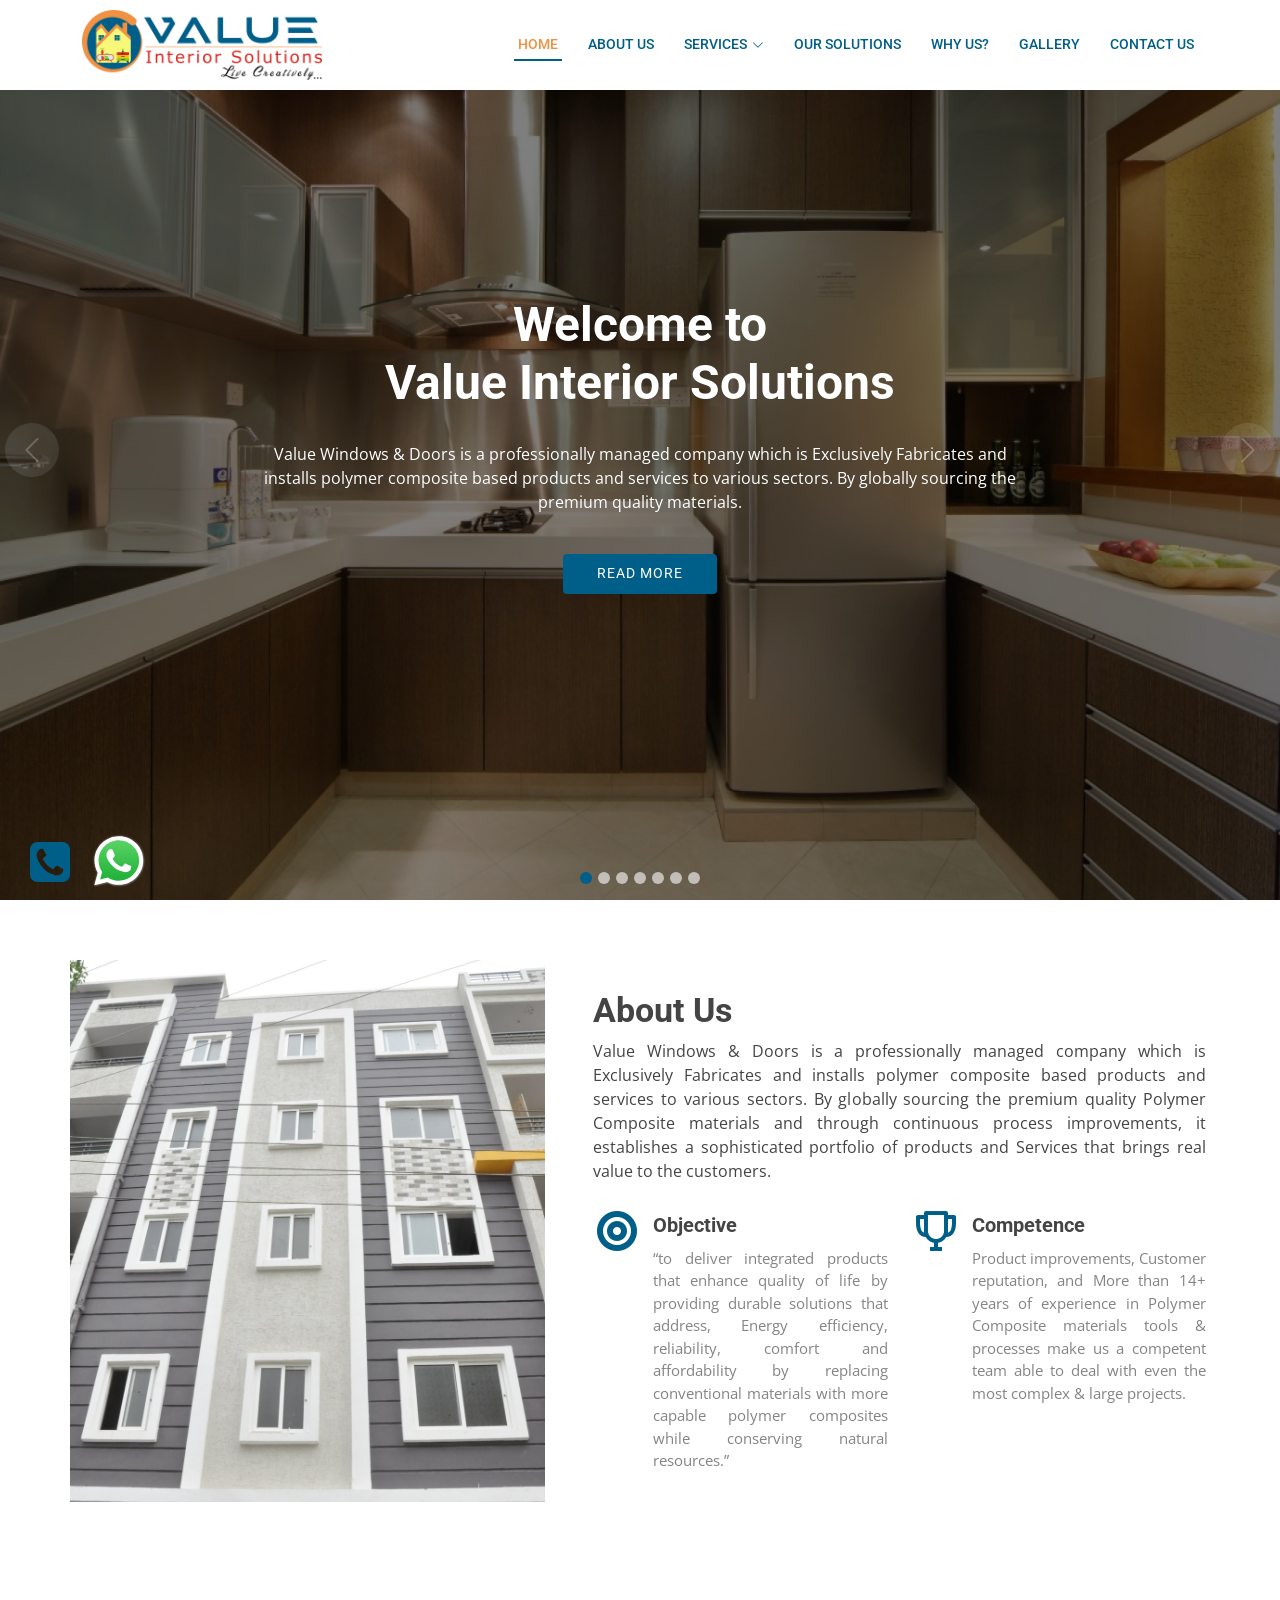
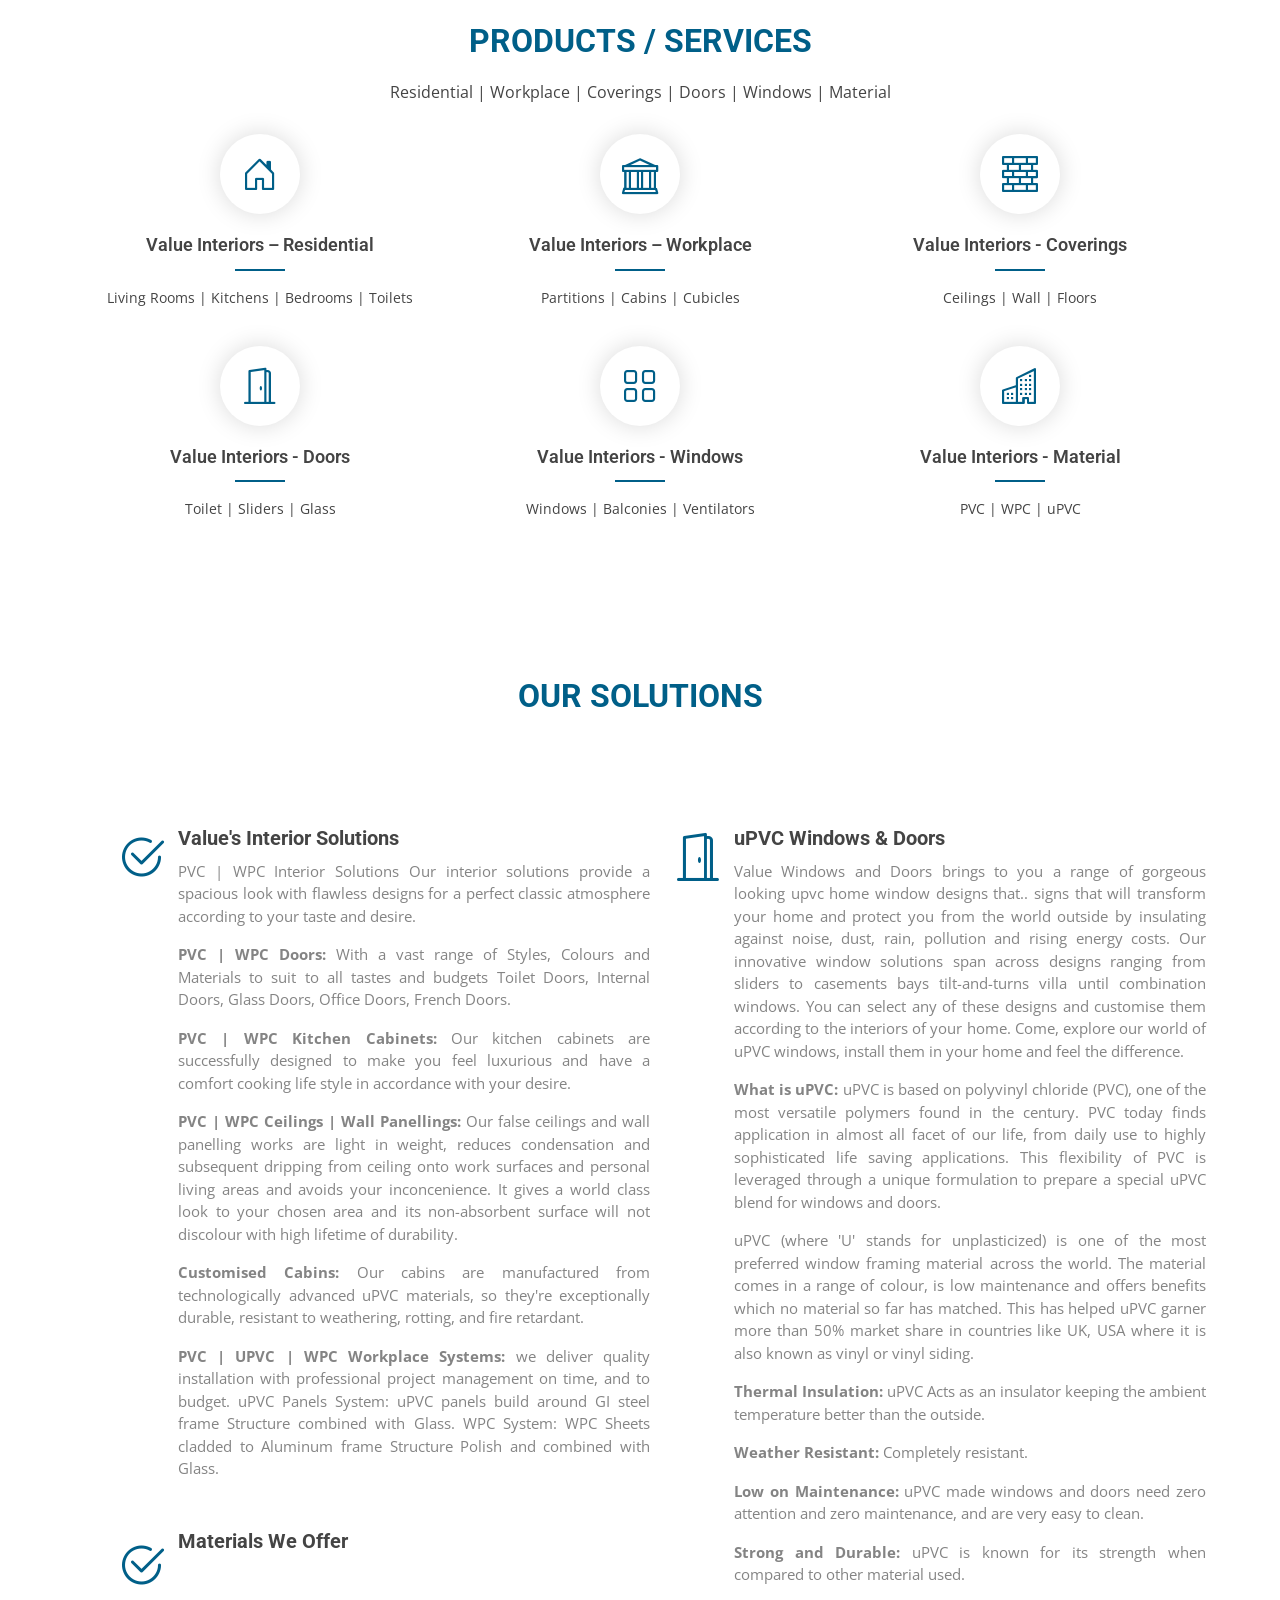
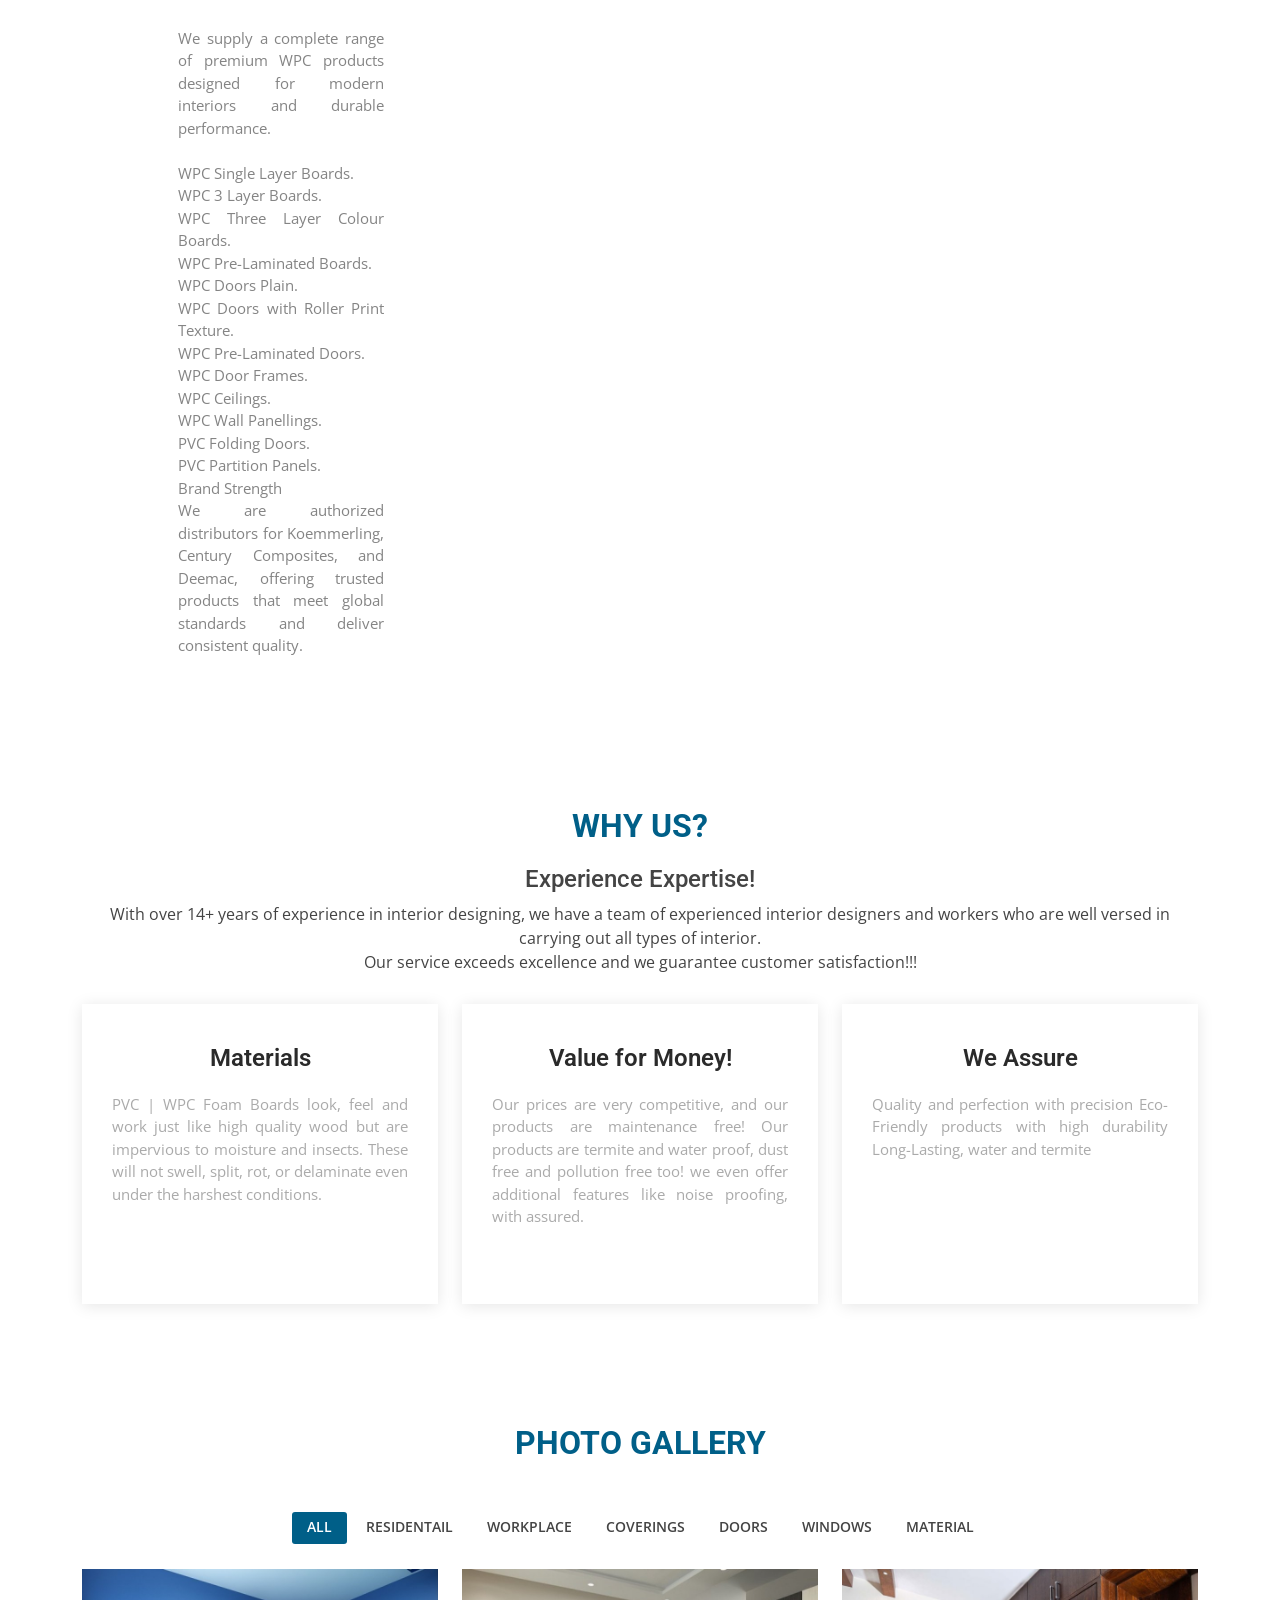
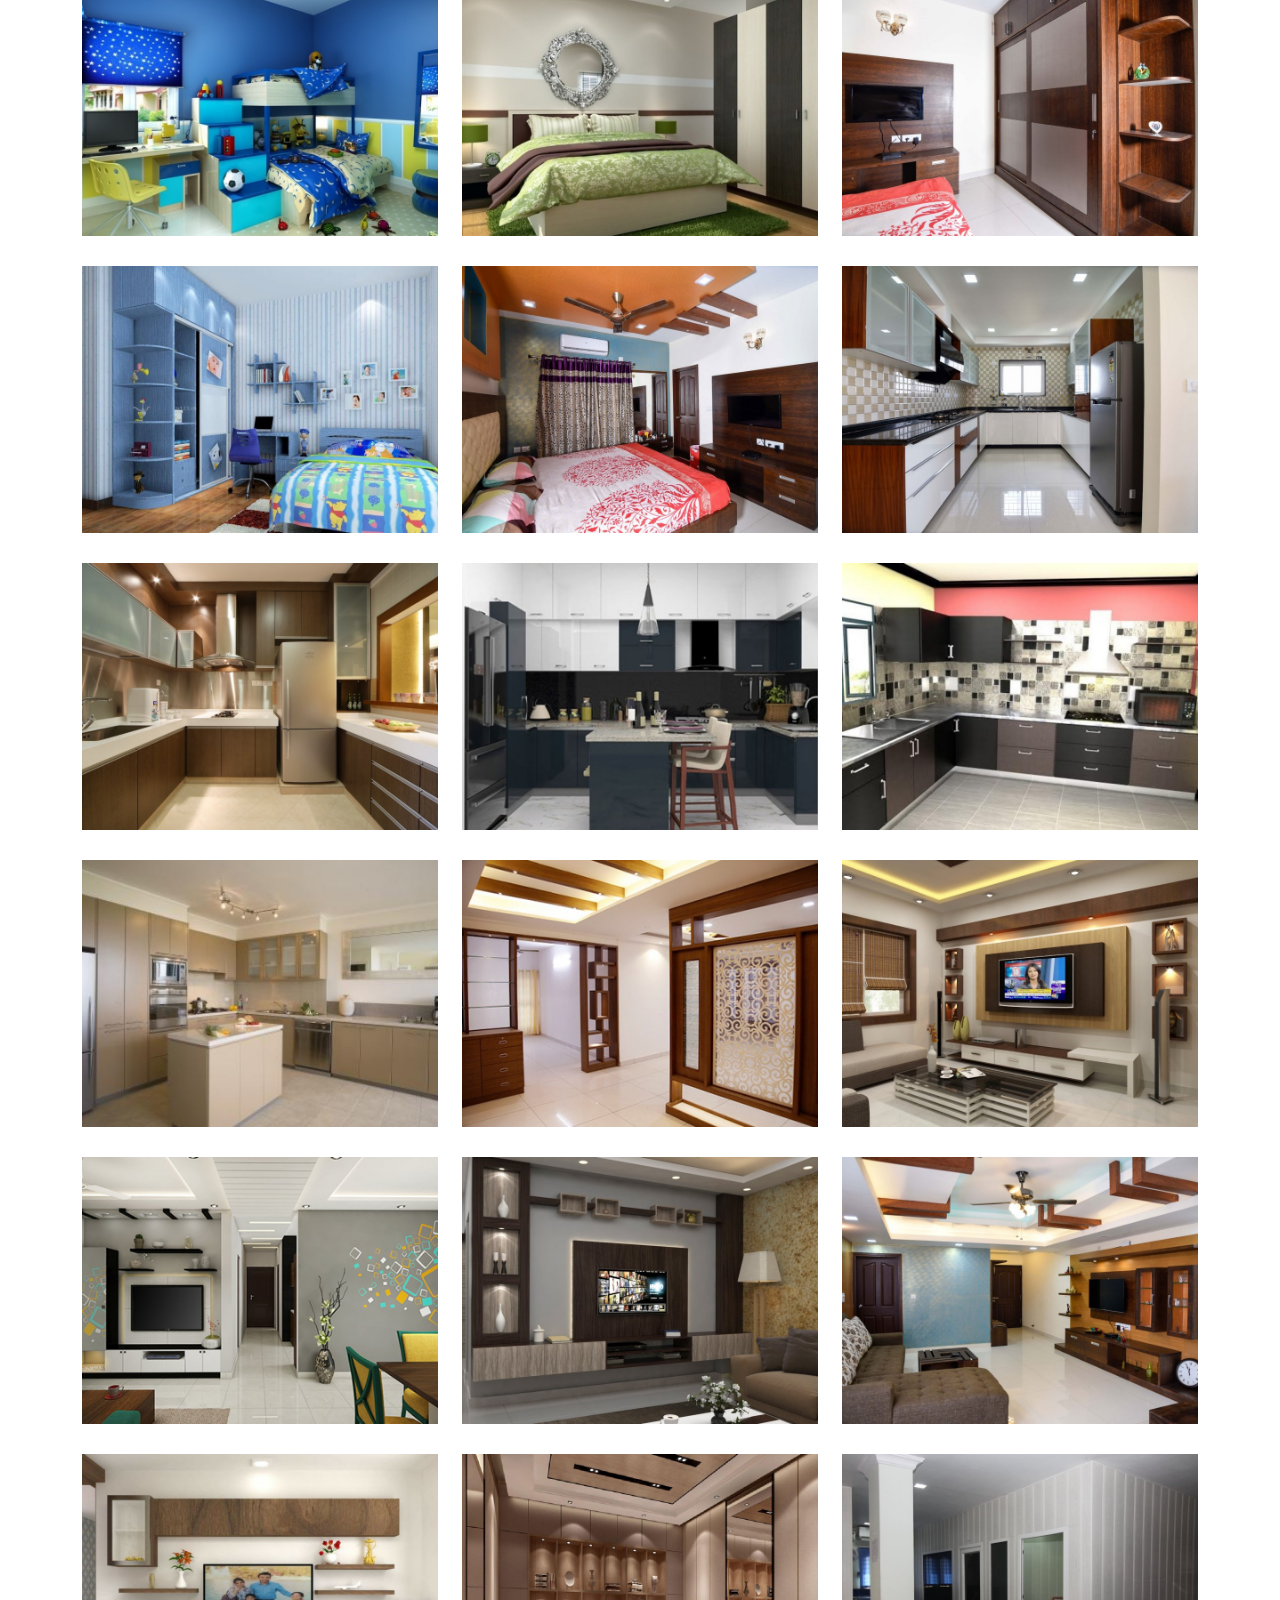
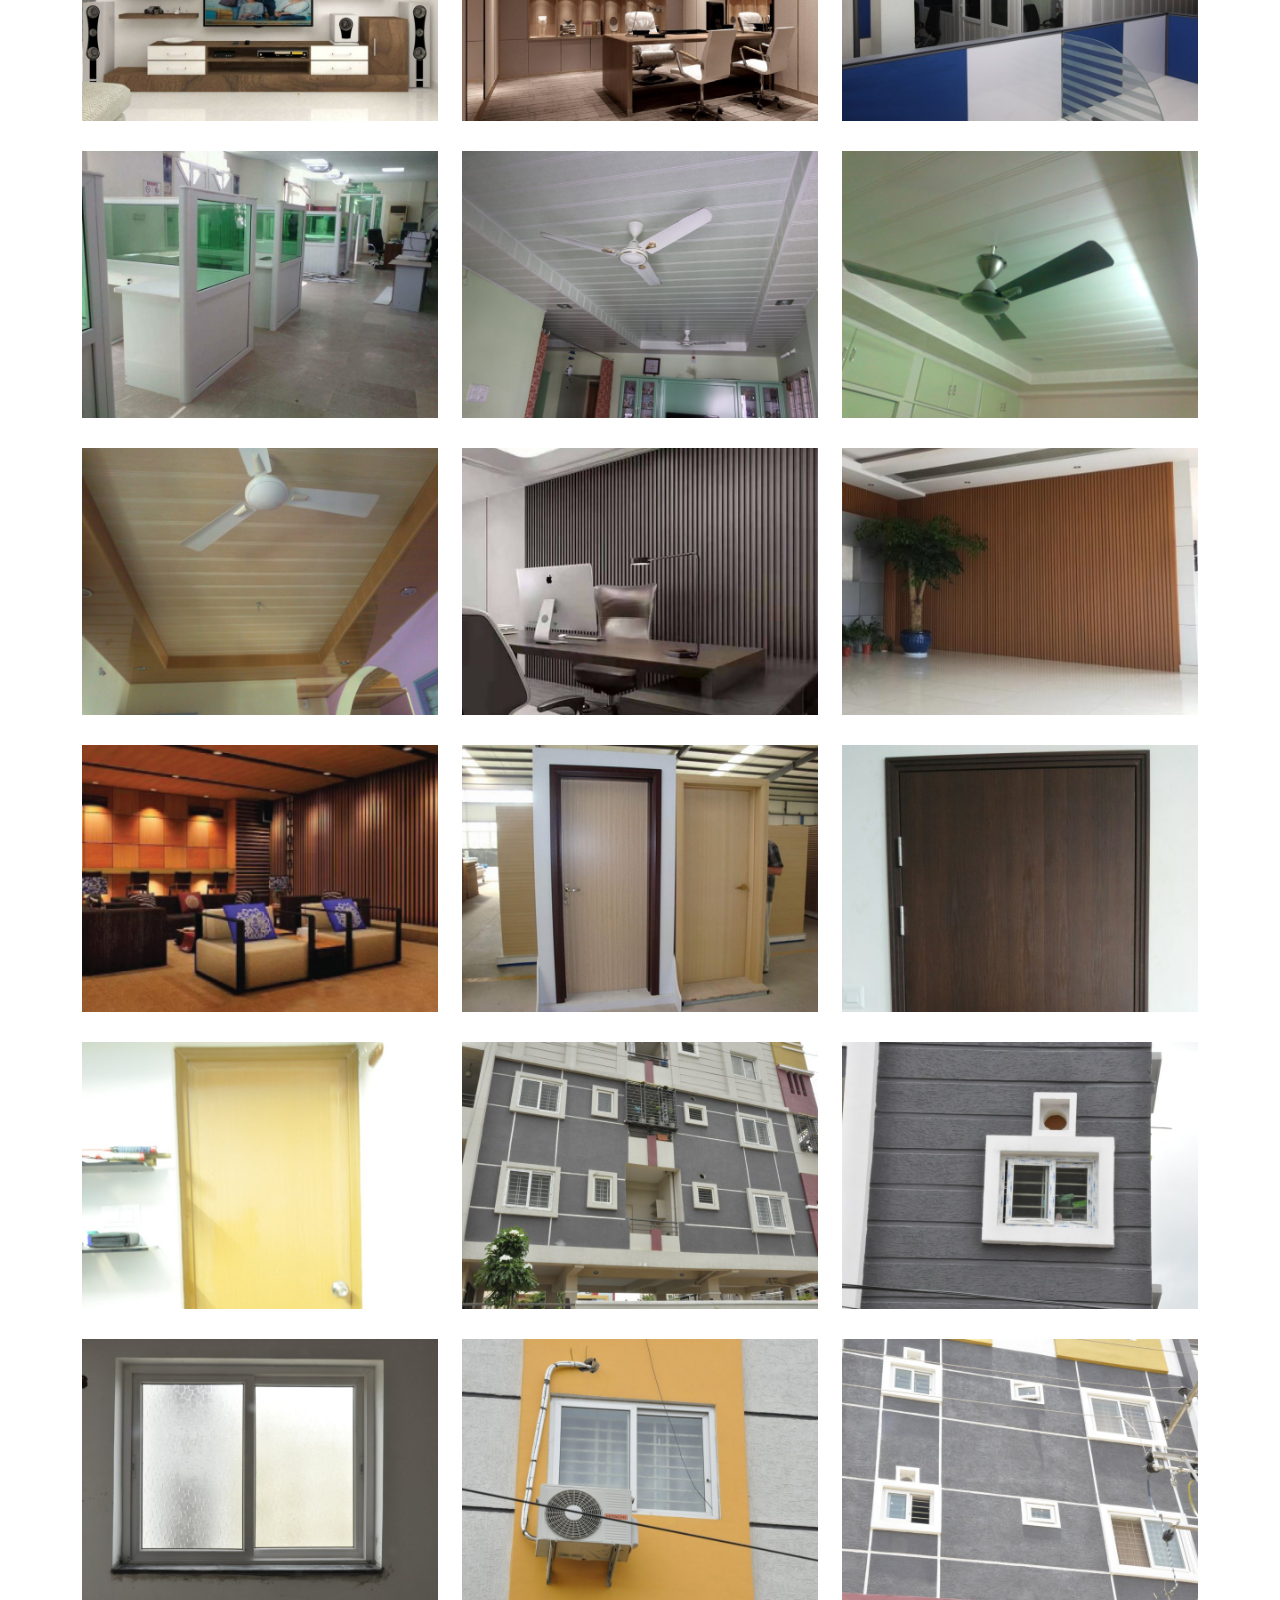
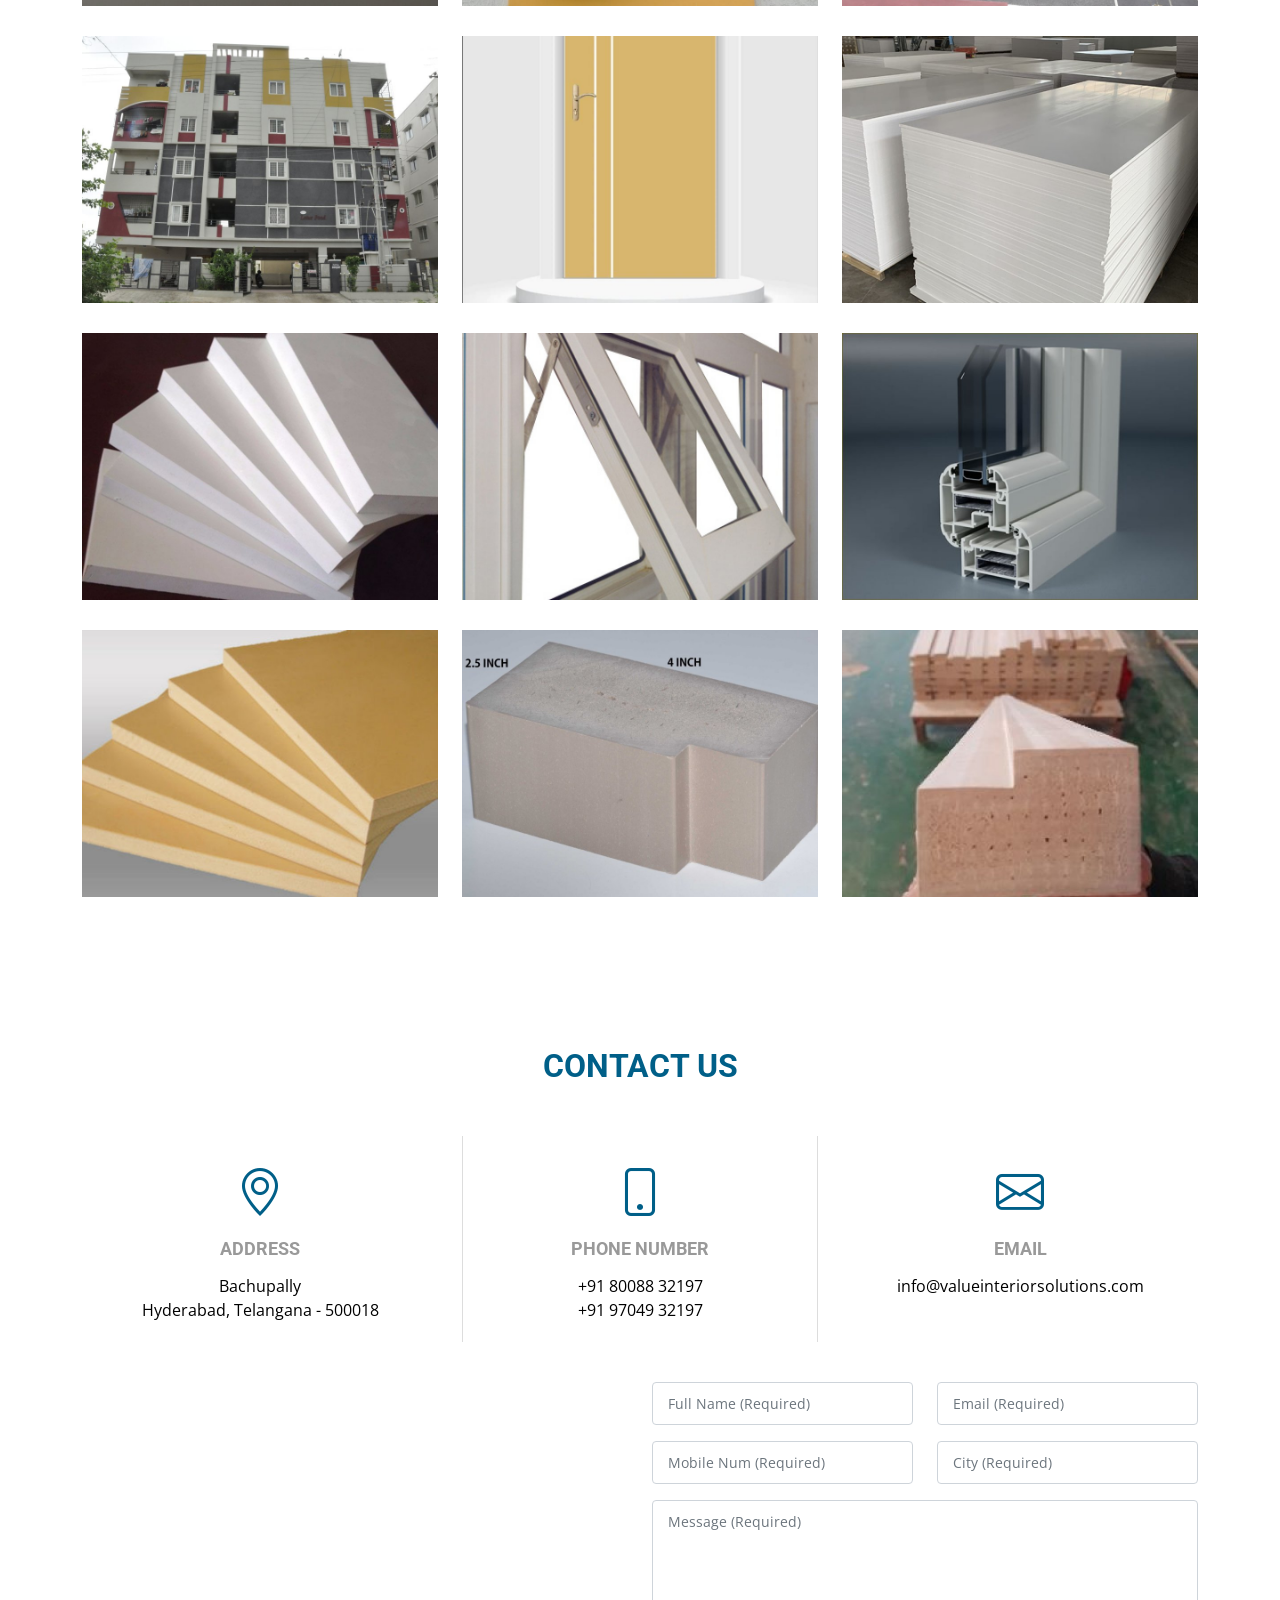
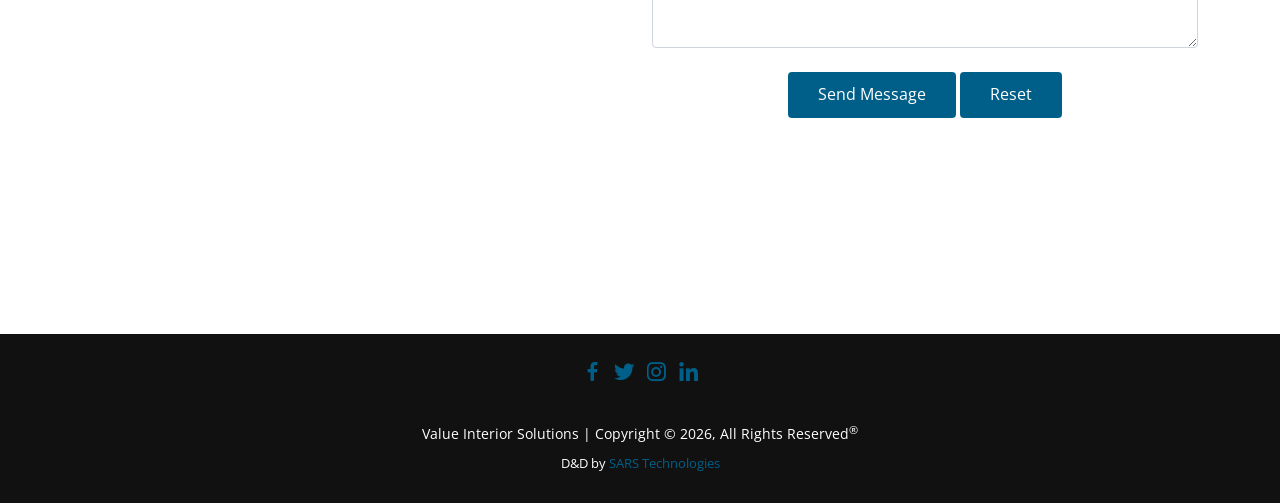
==== commit b65d0741: "icon changed" ====
--- a/index.html
+++ b/index.html
@@ -278,7 +278,10 @@
 				<p align="justify" class="mt-3"><b>Customised Cabins:</b> Our cabins are manufactured from technologically advanced uPVC materials, so they're exceptionally durable, resistant to weathering, rotting, and fire retardant.</p>
 
 				<p align="justify" class="mt-3"><b>PVC | UPVC | WPC Workplace Systems:</b> we deliver quality installation with professional project management on time, and to budget. uPVC Panels System: uPVC panels build around GI steel frame Structure combined with Glass. WPC System: WPC Sheets cladded to Aluminum frame Structure Polish and combined with Glass.</p><br>
-        <p align="justify" class="mt-3"><i class="bi bi-check2-circle"></i><h4>Materials We Offer</h4><br><br>We supply a complete range of premium WPC products designed for modern interiors and durable performance.<br><br>
+        <div class="col-md-6 icon-box">
+          <i class="bi bi-check2-circle"></i>
+          <h4>Materials We Offer</h4><br><br>
+        <p align="justify" class="mt-3">We supply a complete range of premium WPC products designed for modern interiors and durable performance.<br><br>
           WPC Single Layer Boards.<br>
           WPC 3 Layer Boards.<br>
           WPC Three Layer Colour Boards.<br>
@@ -292,7 +295,7 @@
           PVC Folding Doors.<br>
           PVC Partition Panels.<br>
           Brand Strength<br>
-          We are authorized distributors for Koemmerling, Century Composites, and Deemac, offering trusted products that meet global standards and deliver consistent quality.</p>
+          We are authorized distributors for Koemmerling, Century Composites, and Deemac, offering trusted products that meet global standards and deliver consistent quality.</p></div>
                 </div>
                 <div class="col-md-6 icon-box">
                   <i class="bi bi-door-open"></i>
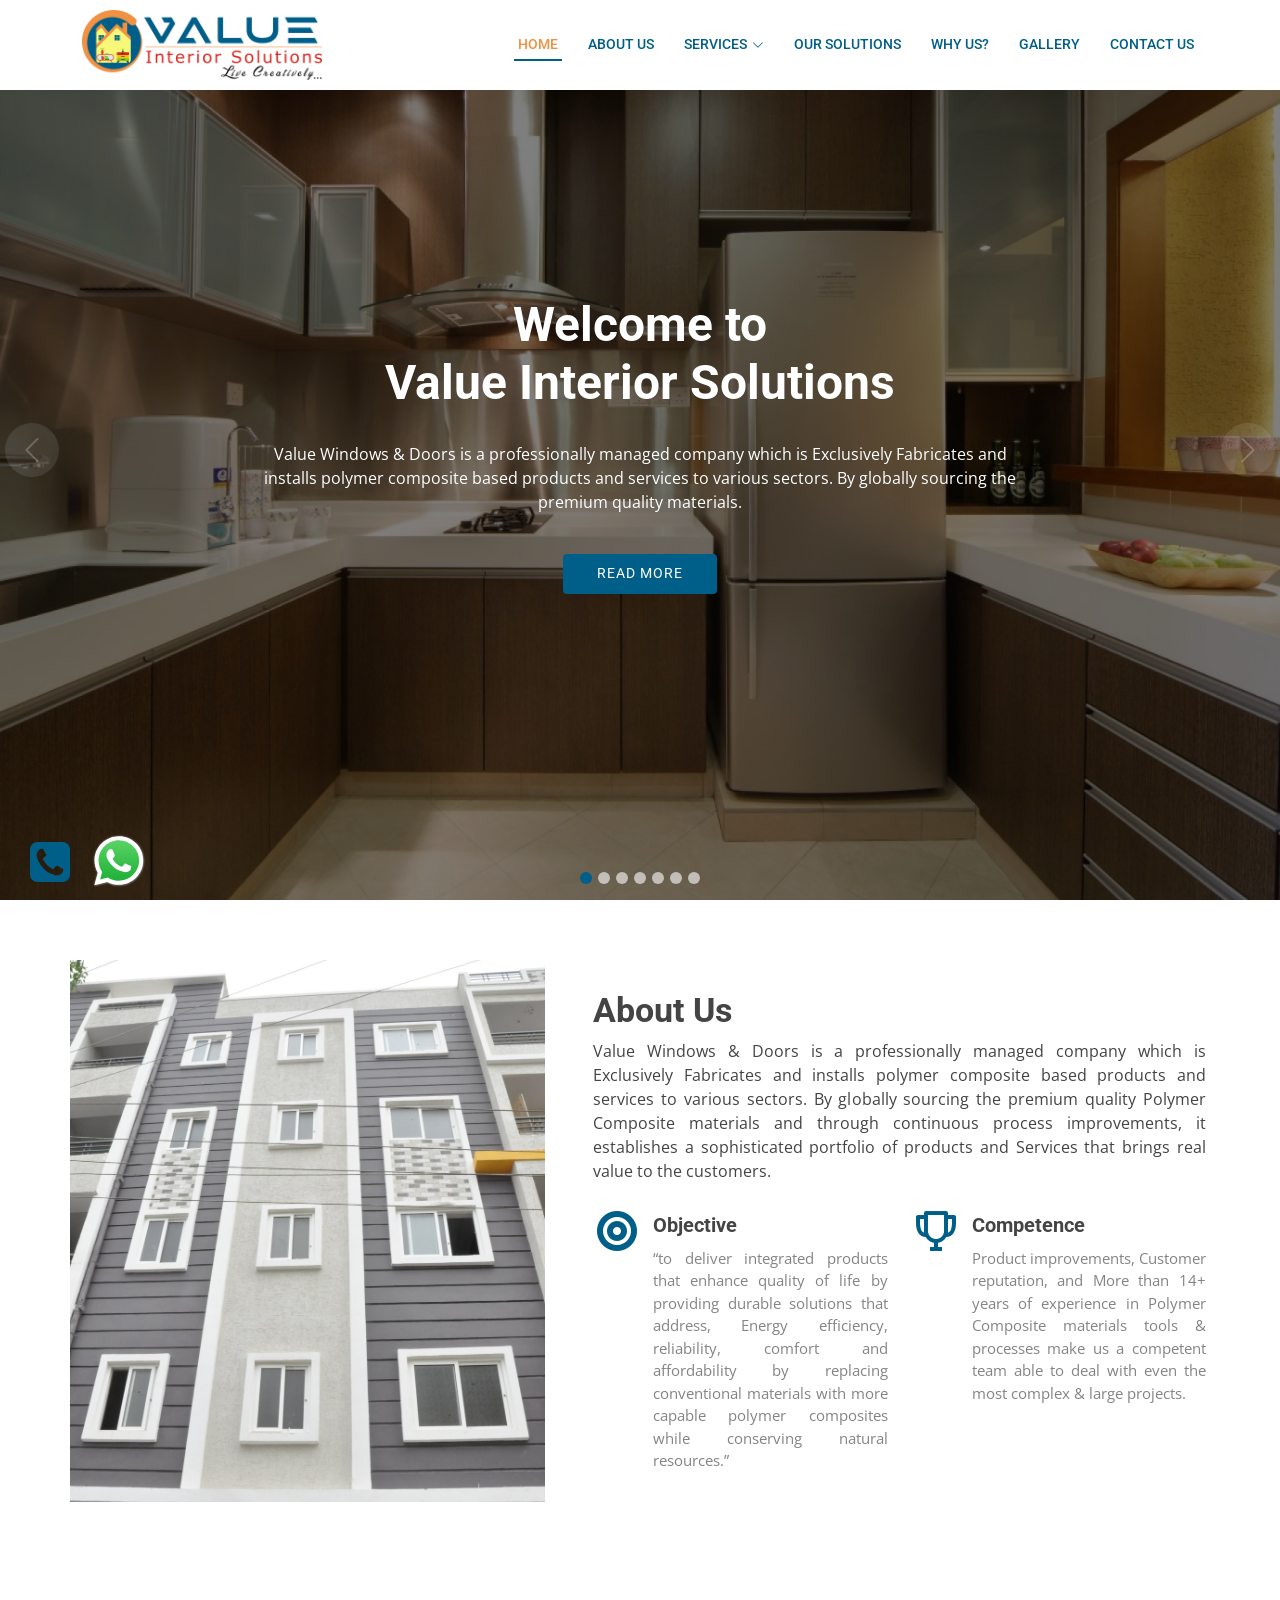
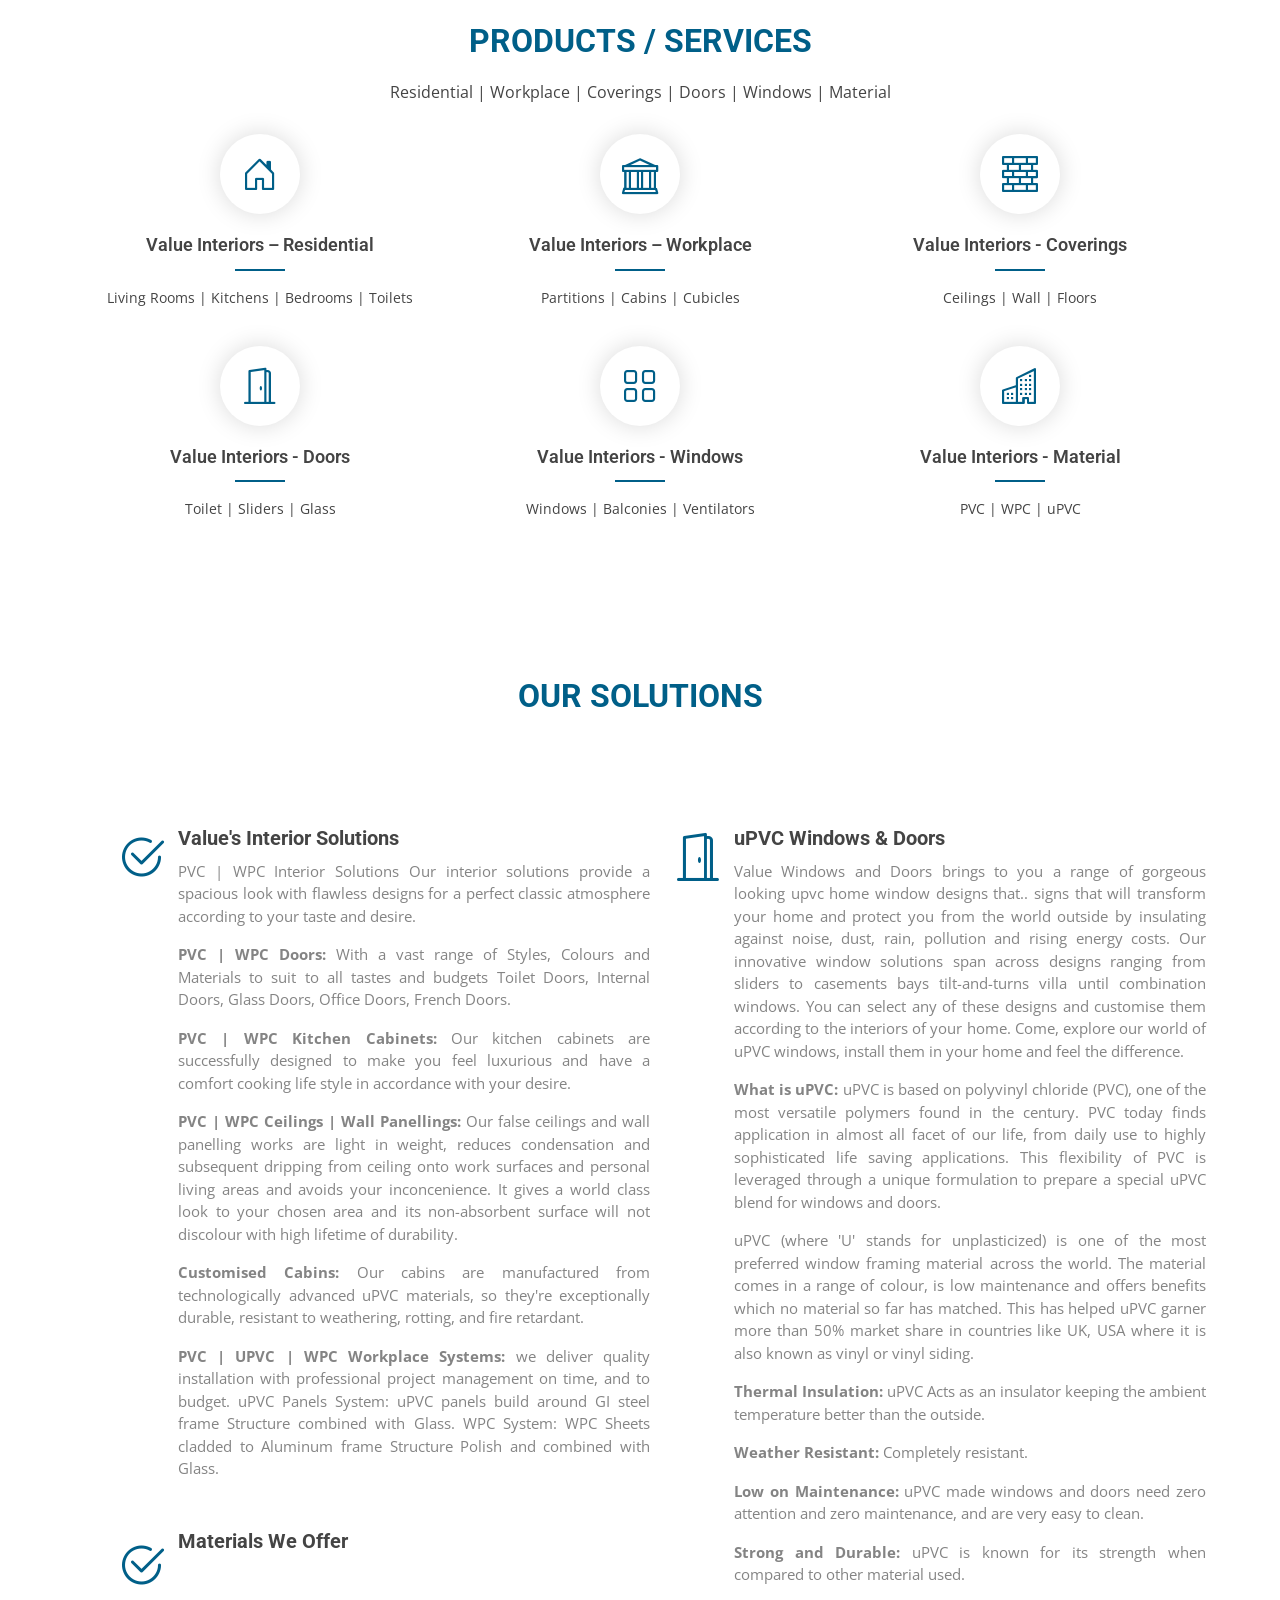
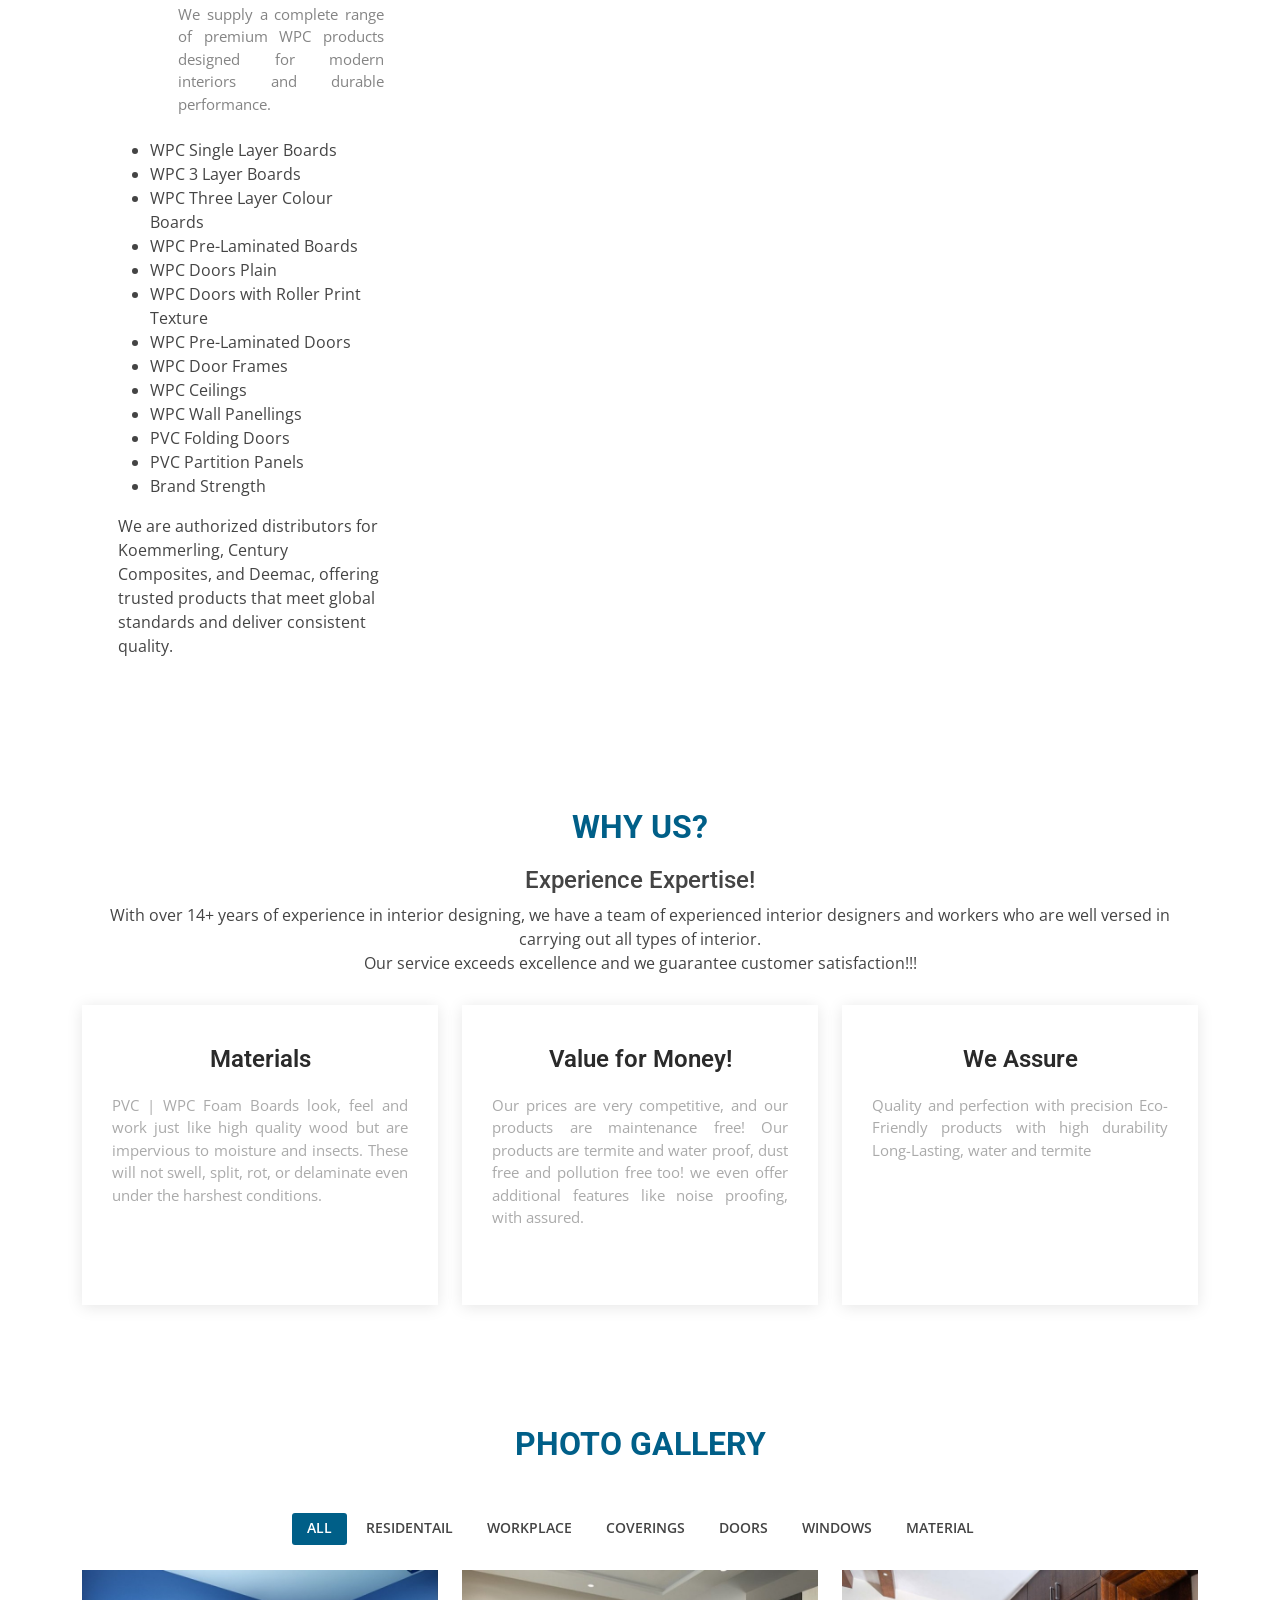
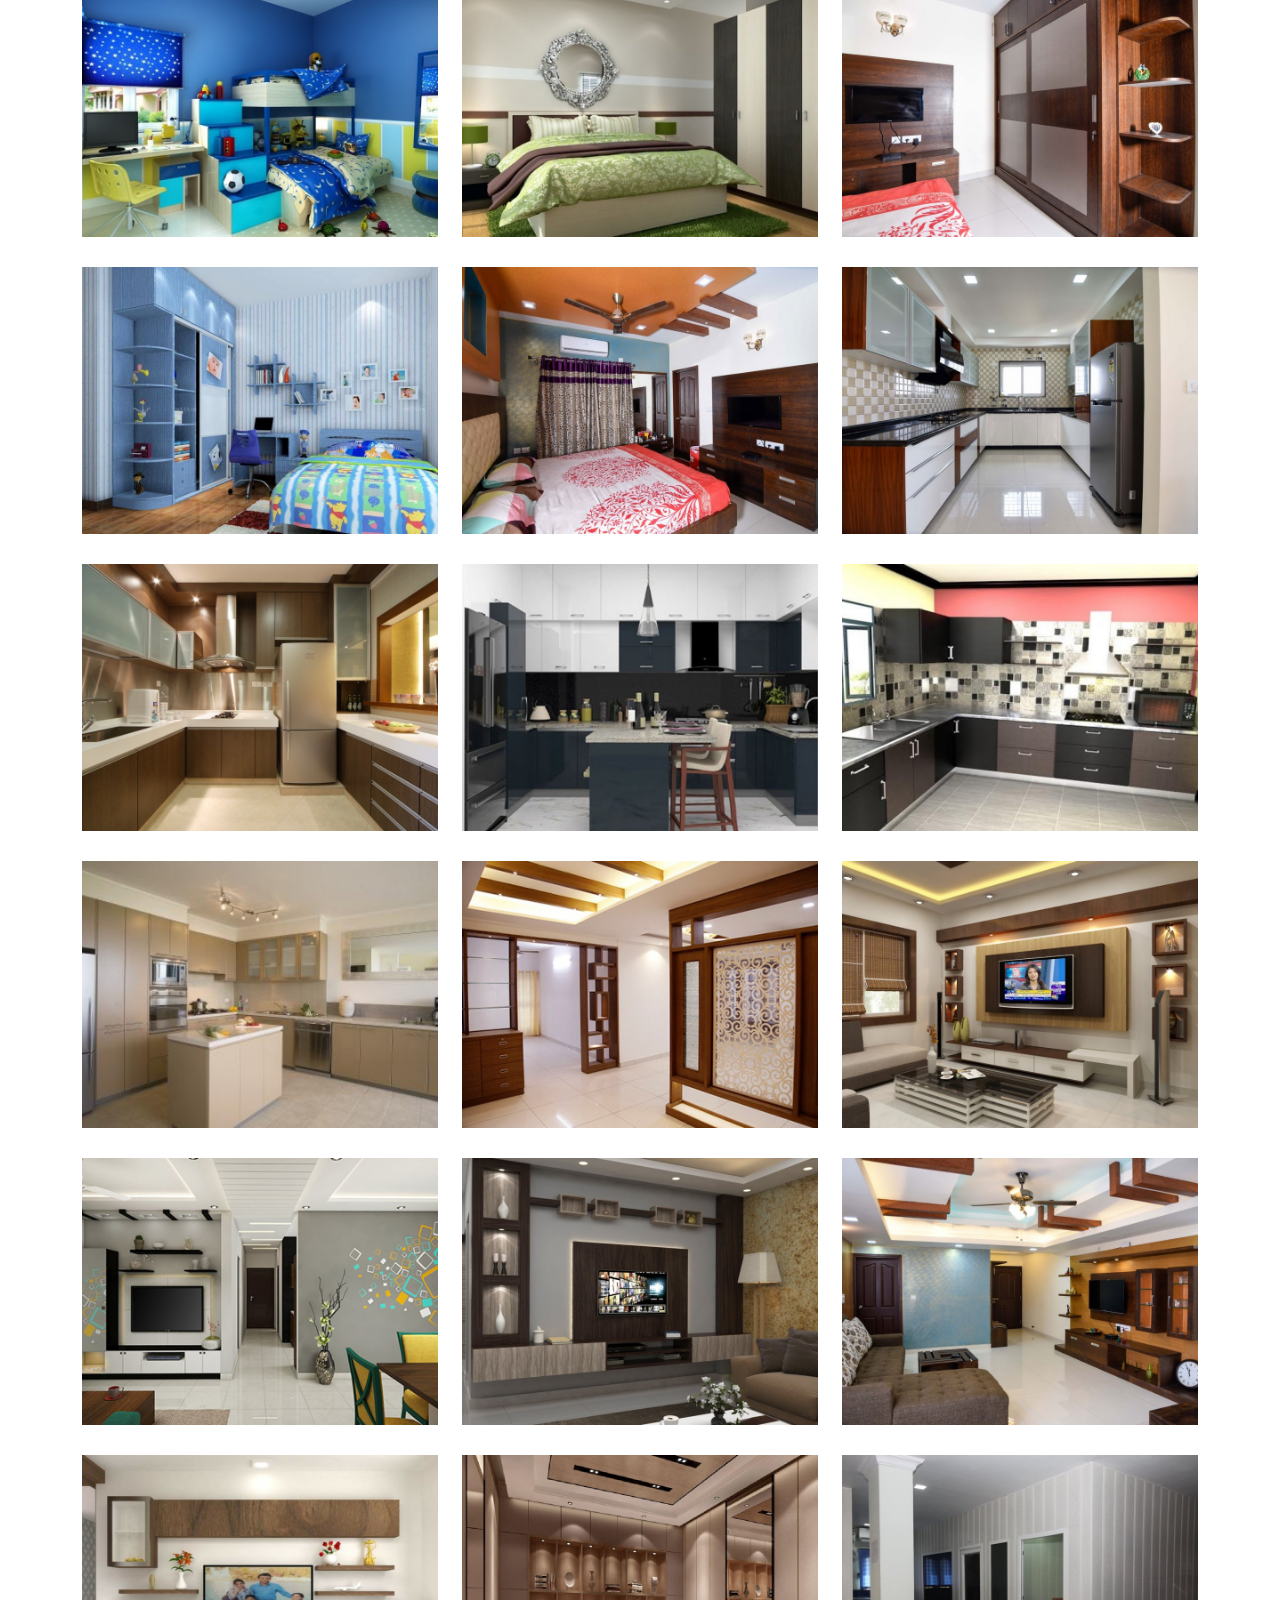
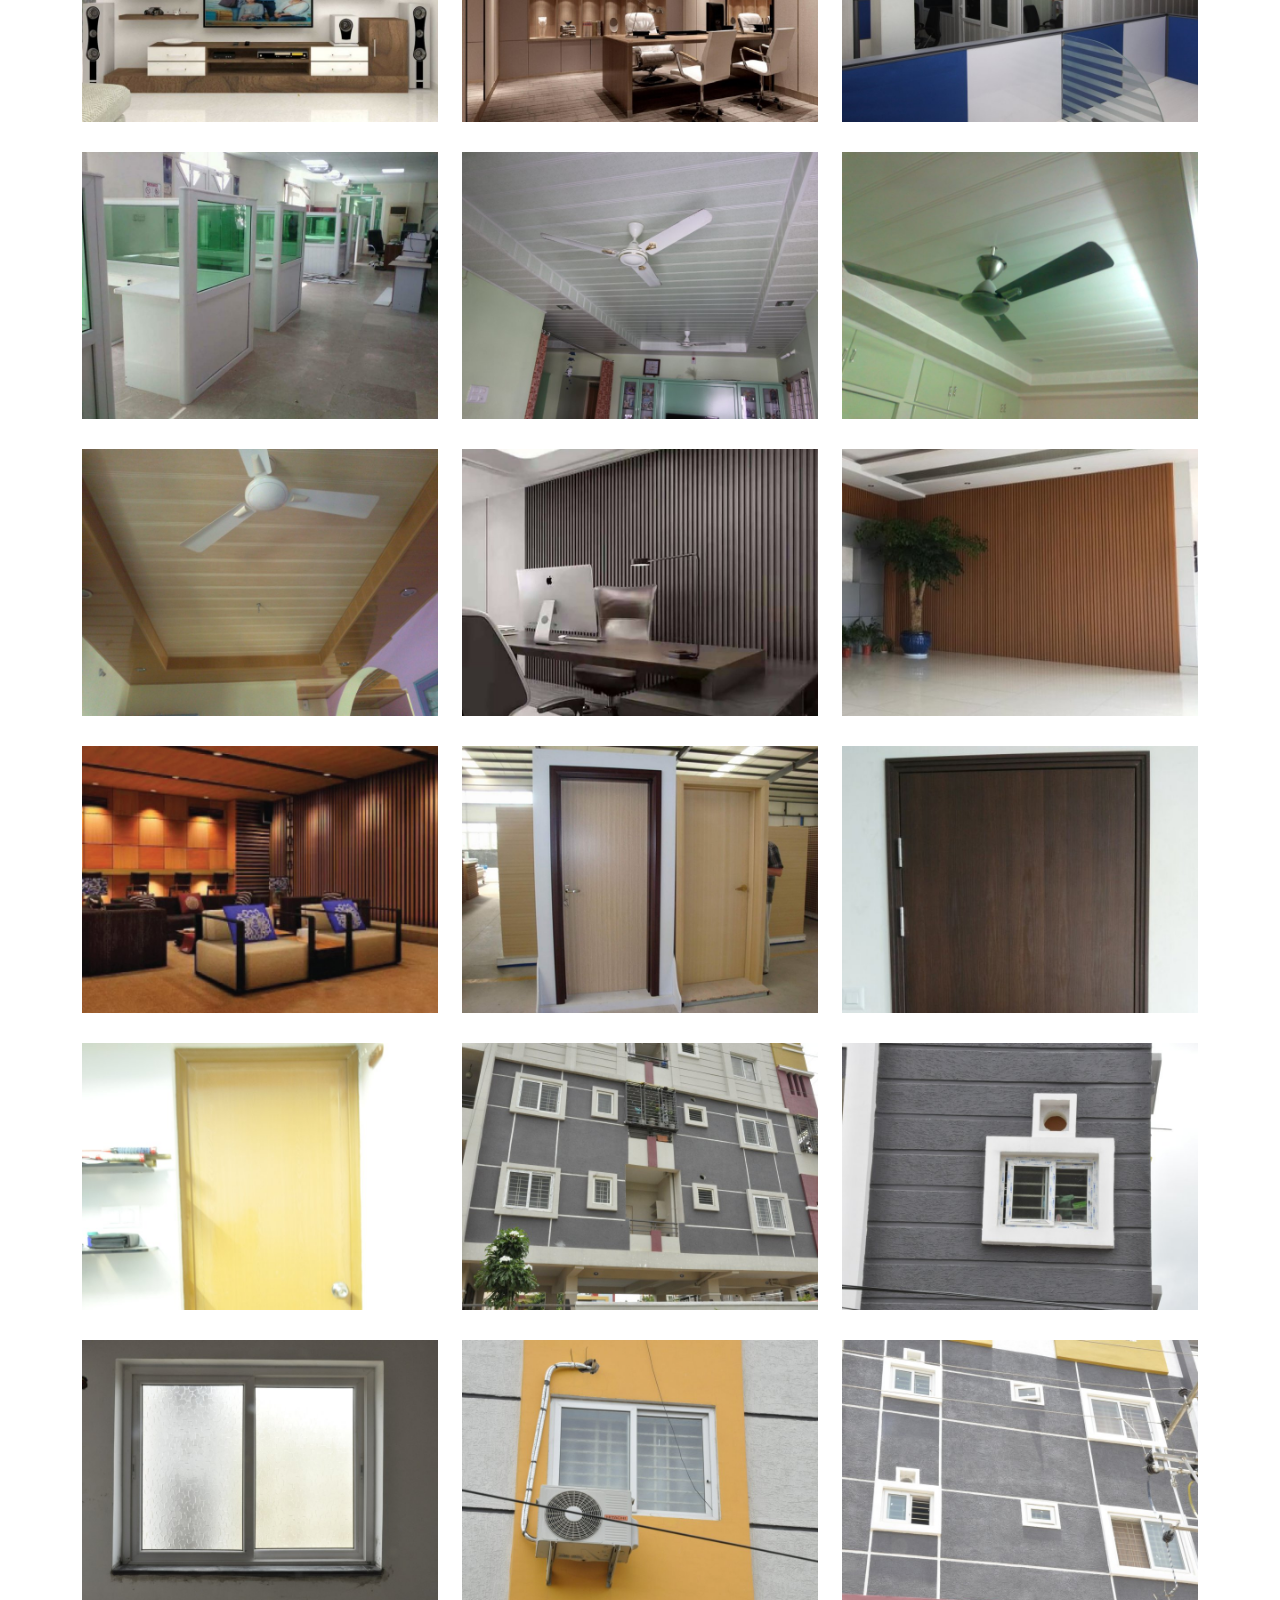
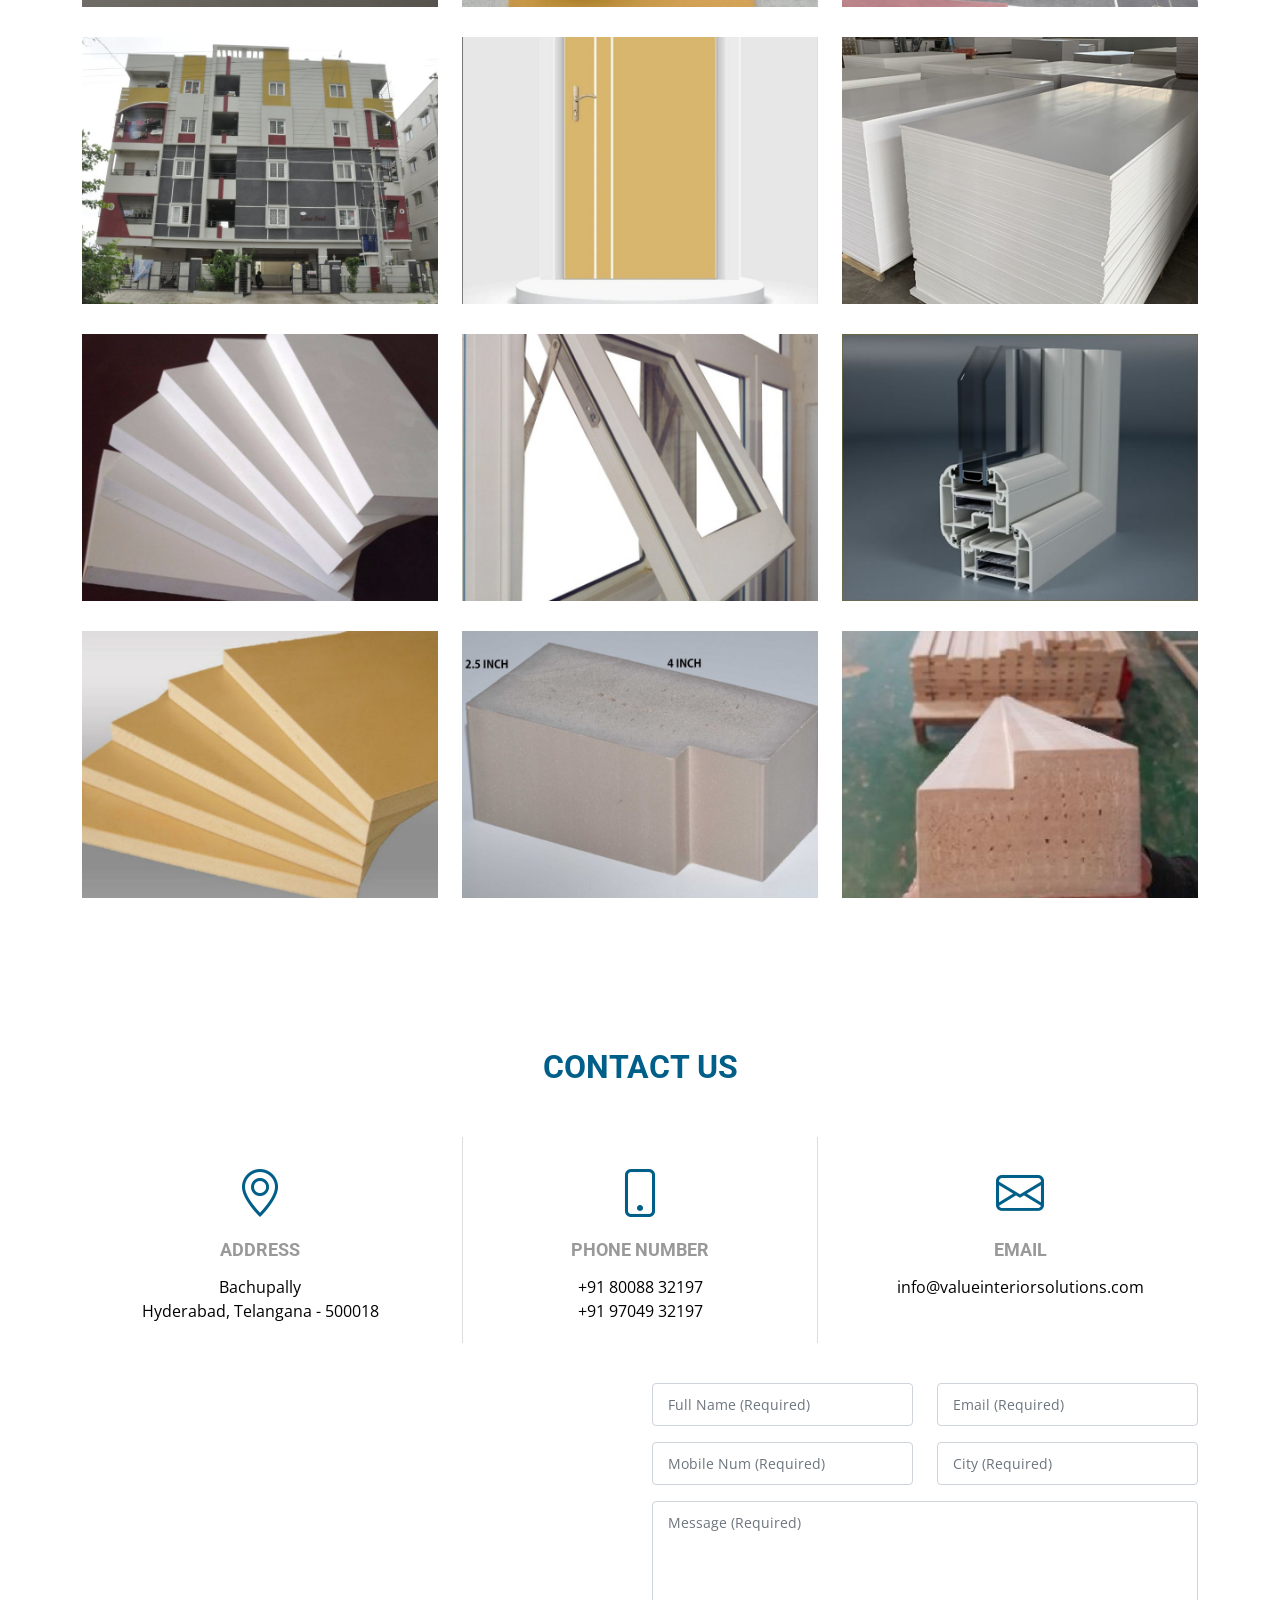
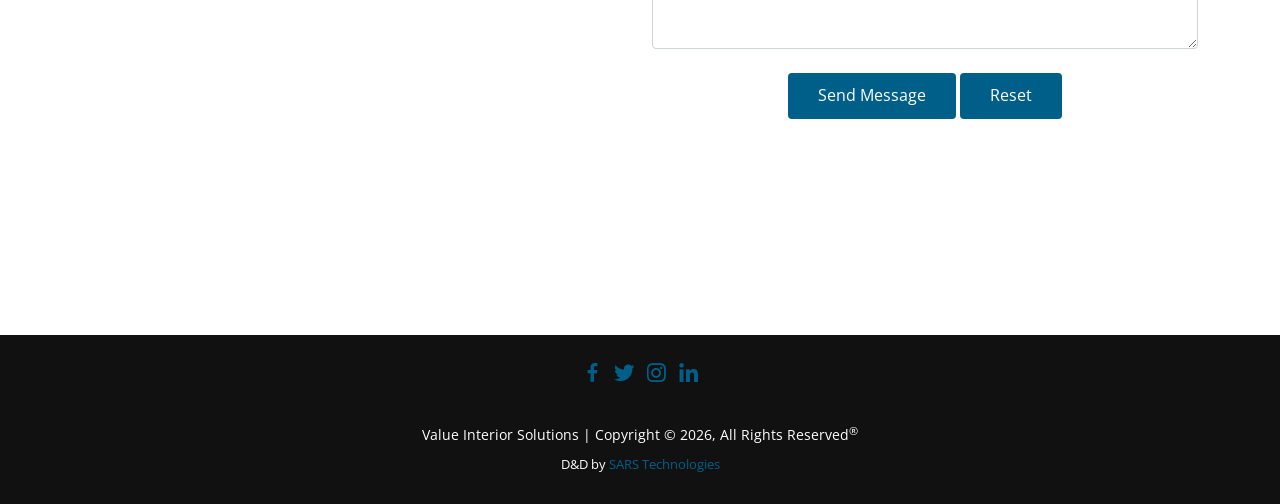
==== commit e0dc45ca: "bullets added" ====
--- a/index.html
+++ b/index.html
@@ -280,21 +280,23 @@
 				<p align="justify" class="mt-3"><b>PVC | UPVC | WPC Workplace Systems:</b> we deliver quality installation with professional project management on time, and to budget. uPVC Panels System: uPVC panels build around GI steel frame Structure combined with Glass. WPC System: WPC Sheets cladded to Aluminum frame Structure Polish and combined with Glass.</p><br>
         <div class="col-md-6 icon-box">
           <i class="bi bi-check2-circle"></i>
-          <h4>Materials We Offer</h4><br><br>
+          <h4>Materials We Offer</h4><br>
         <p align="justify" class="mt-3">We supply a complete range of premium WPC products designed for modern interiors and durable performance.<br><br>
-          WPC Single Layer Boards.<br>
-          WPC 3 Layer Boards.<br>
-          WPC Three Layer Colour Boards.<br>
-          WPC Pre-Laminated Boards.<br>
-          WPC Doors Plain.<br>
-          WPC Doors with Roller Print Texture.<br>
-          WPC Pre-Laminated Doors.<br>
-          WPC Door Frames.<br>
-          WPC Ceilings.<br>
-          WPC Wall Panellings.<br>
-          PVC Folding Doors.<br>
-          PVC Partition Panels.<br>
-          Brand Strength<br>
+          <ul>
+            <li>WPC Single Layer Boards</li>
+            <li>WPC 3 Layer Boards</li>
+            <li>WPC Three Layer Colour Boards</li>
+            <li>WPC Pre-Laminated Boards</li>
+            <li>WPC Doors Plain</li>
+            <li>WPC Doors with Roller Print Texture</li>
+            <li>WPC Pre-Laminated Doors</li>
+            <li>WPC Door Frames</li>
+            <li>WPC Ceilings</li>
+            <li>WPC Wall Panellings</li>
+            <li>PVC Folding Doors</li>
+            <li>PVC Partition Panels</li>
+            <li>Brand Strength</li>
+          </ul>
           We are authorized distributors for Koemmerling, Century Composites, and Deemac, offering trusted products that meet global standards and deliver consistent quality.</p></div>
                 </div>
                 <div class="col-md-6 icon-box">
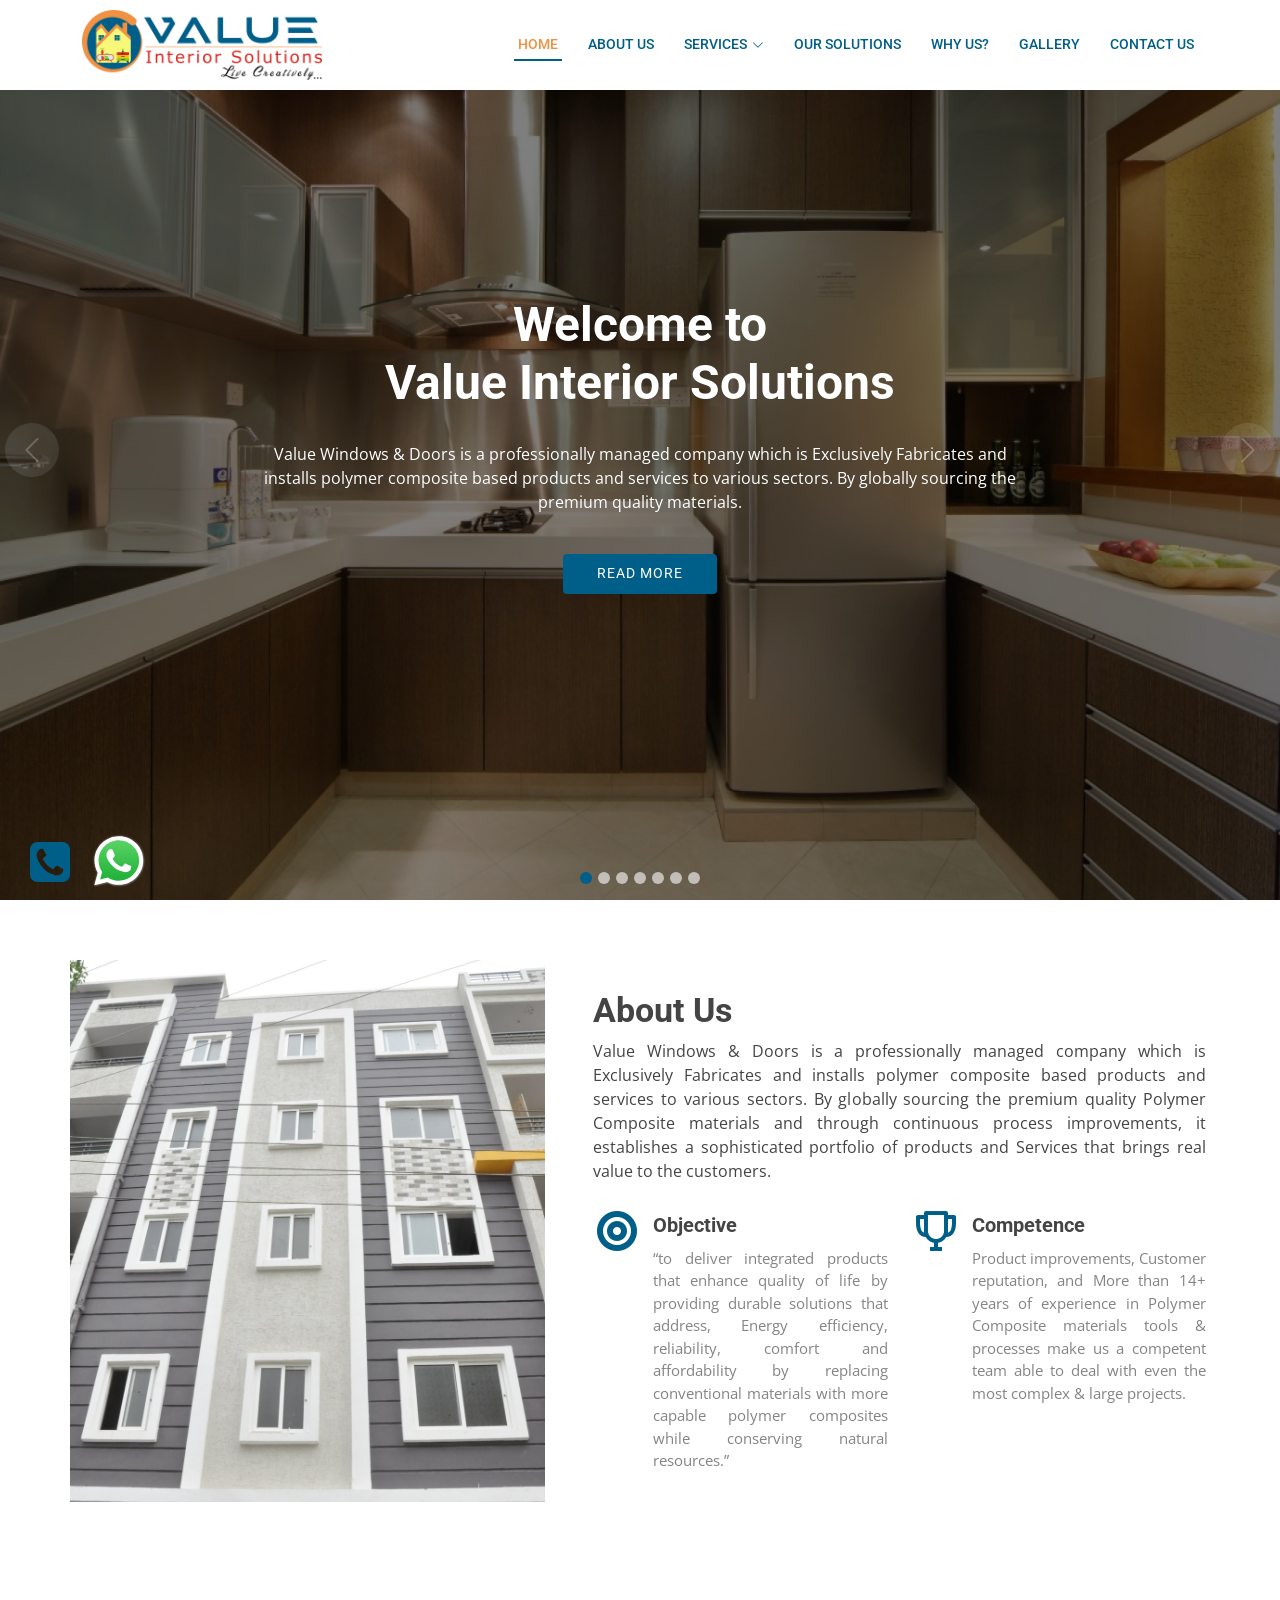
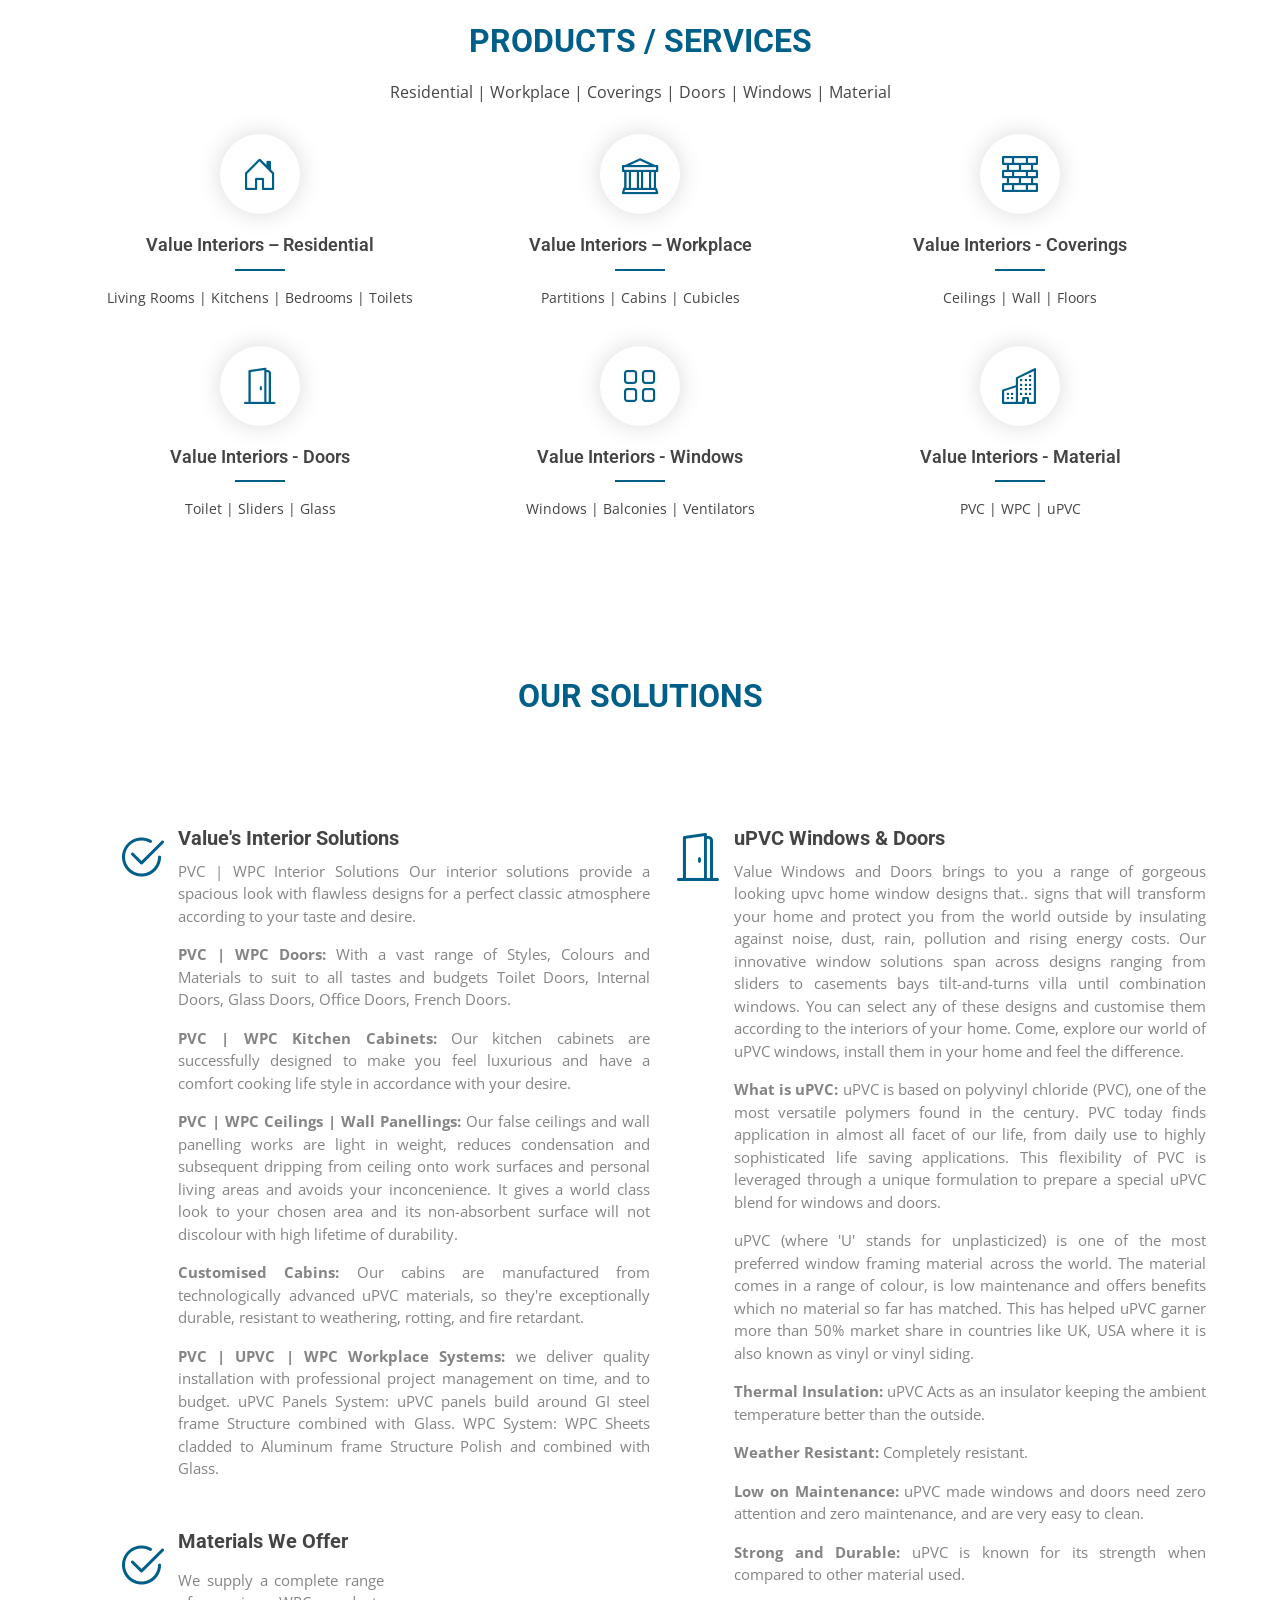
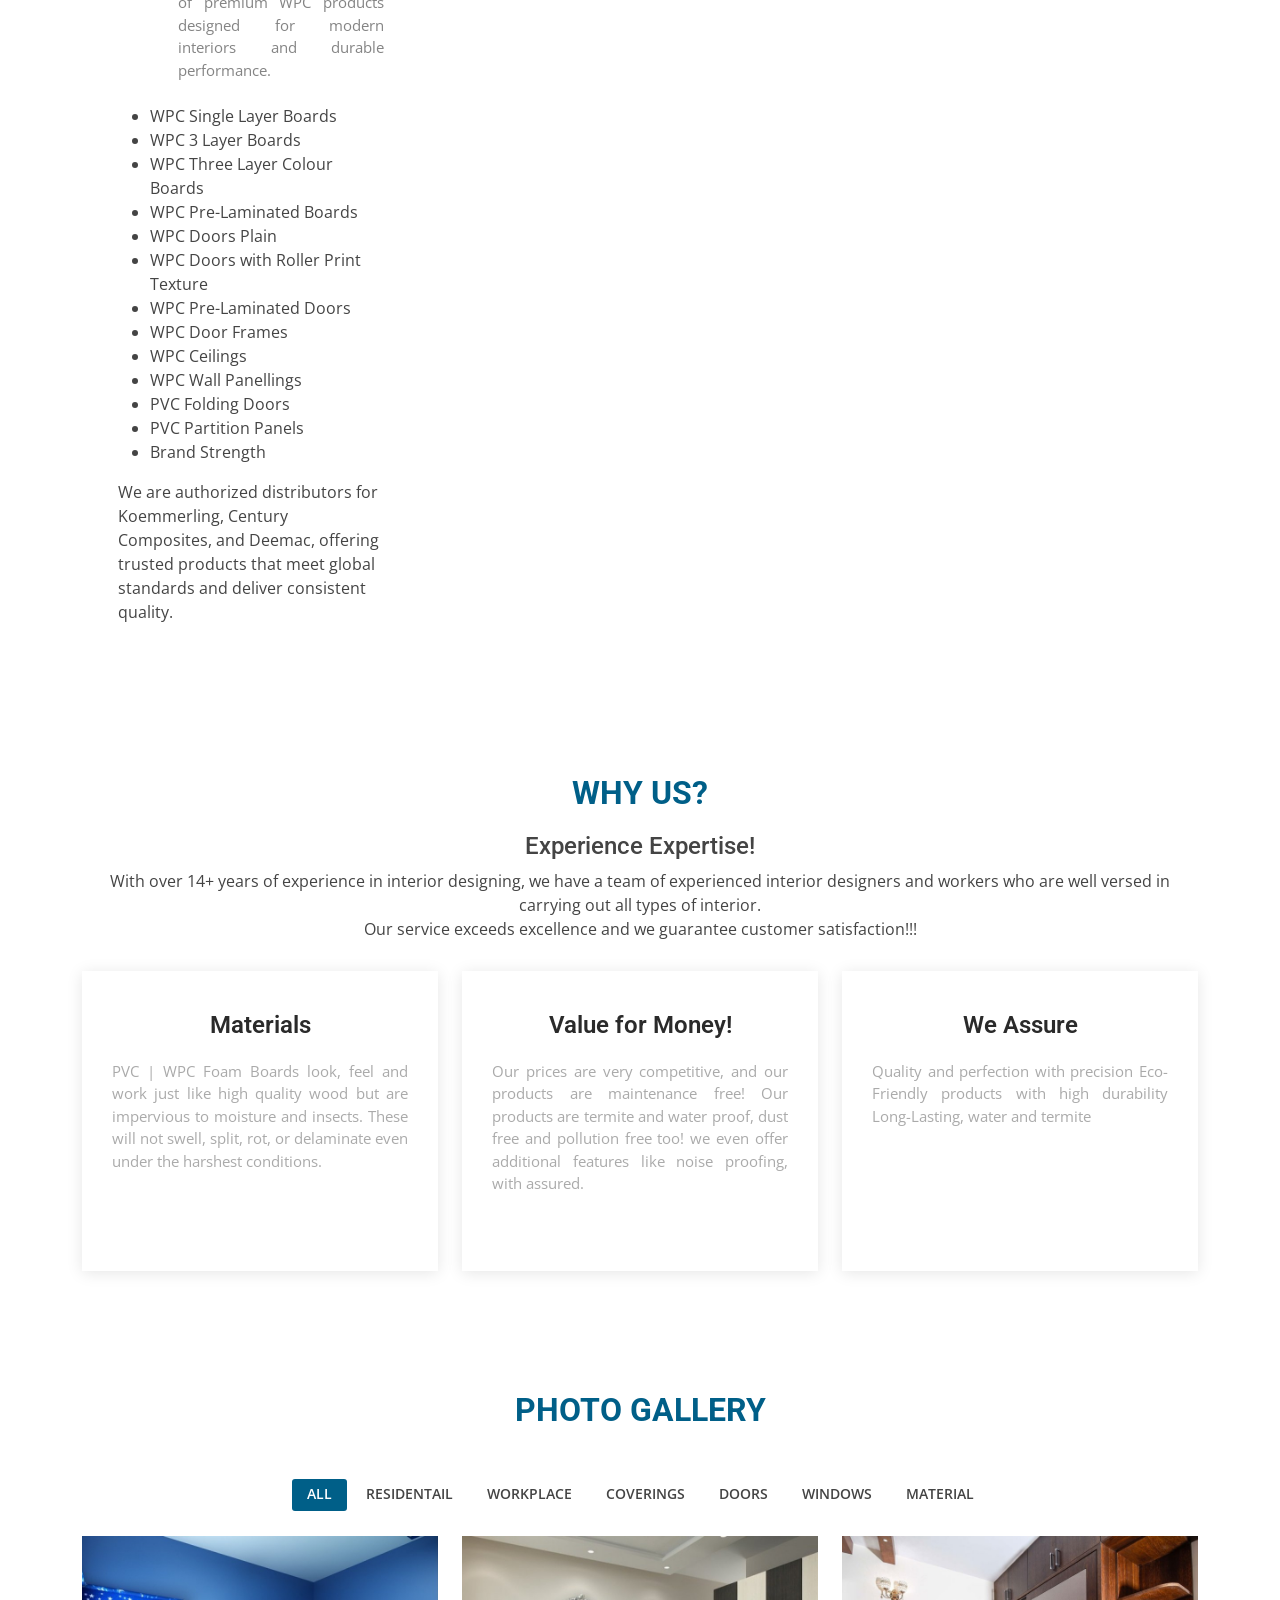
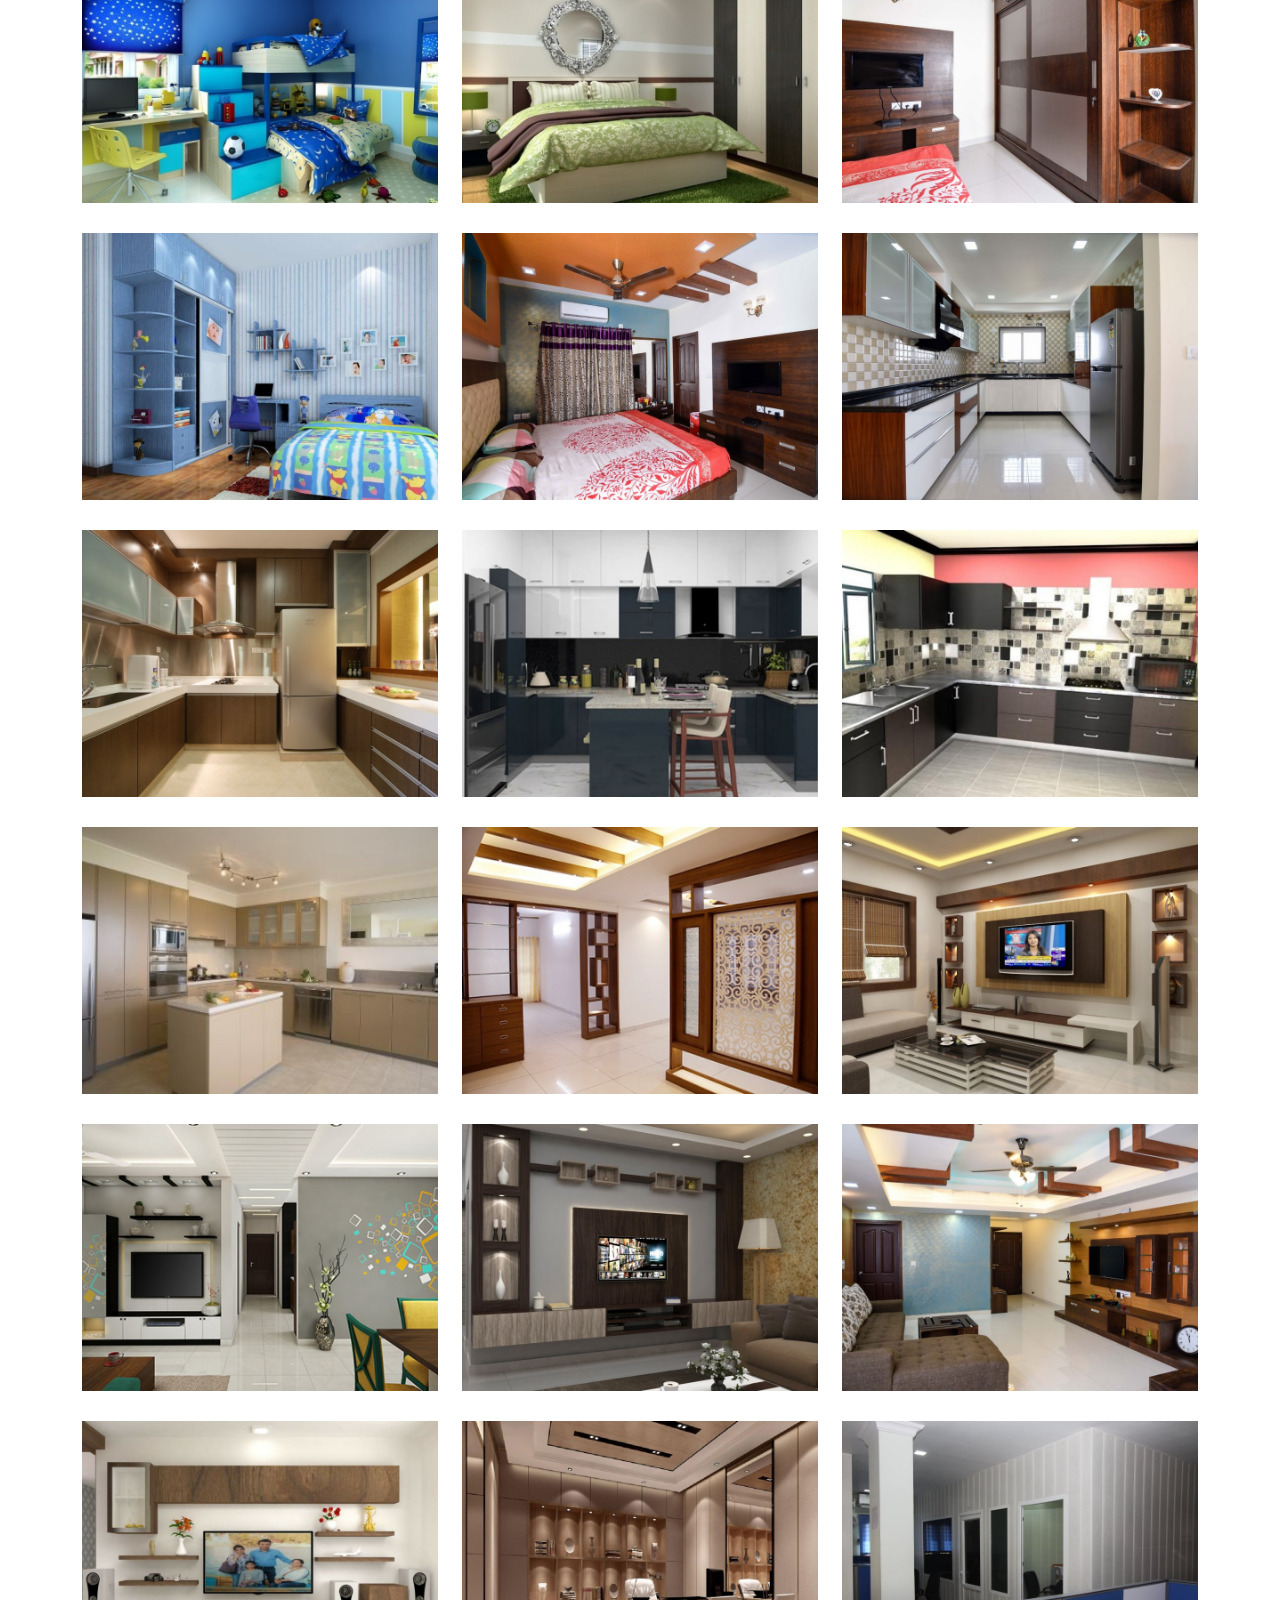
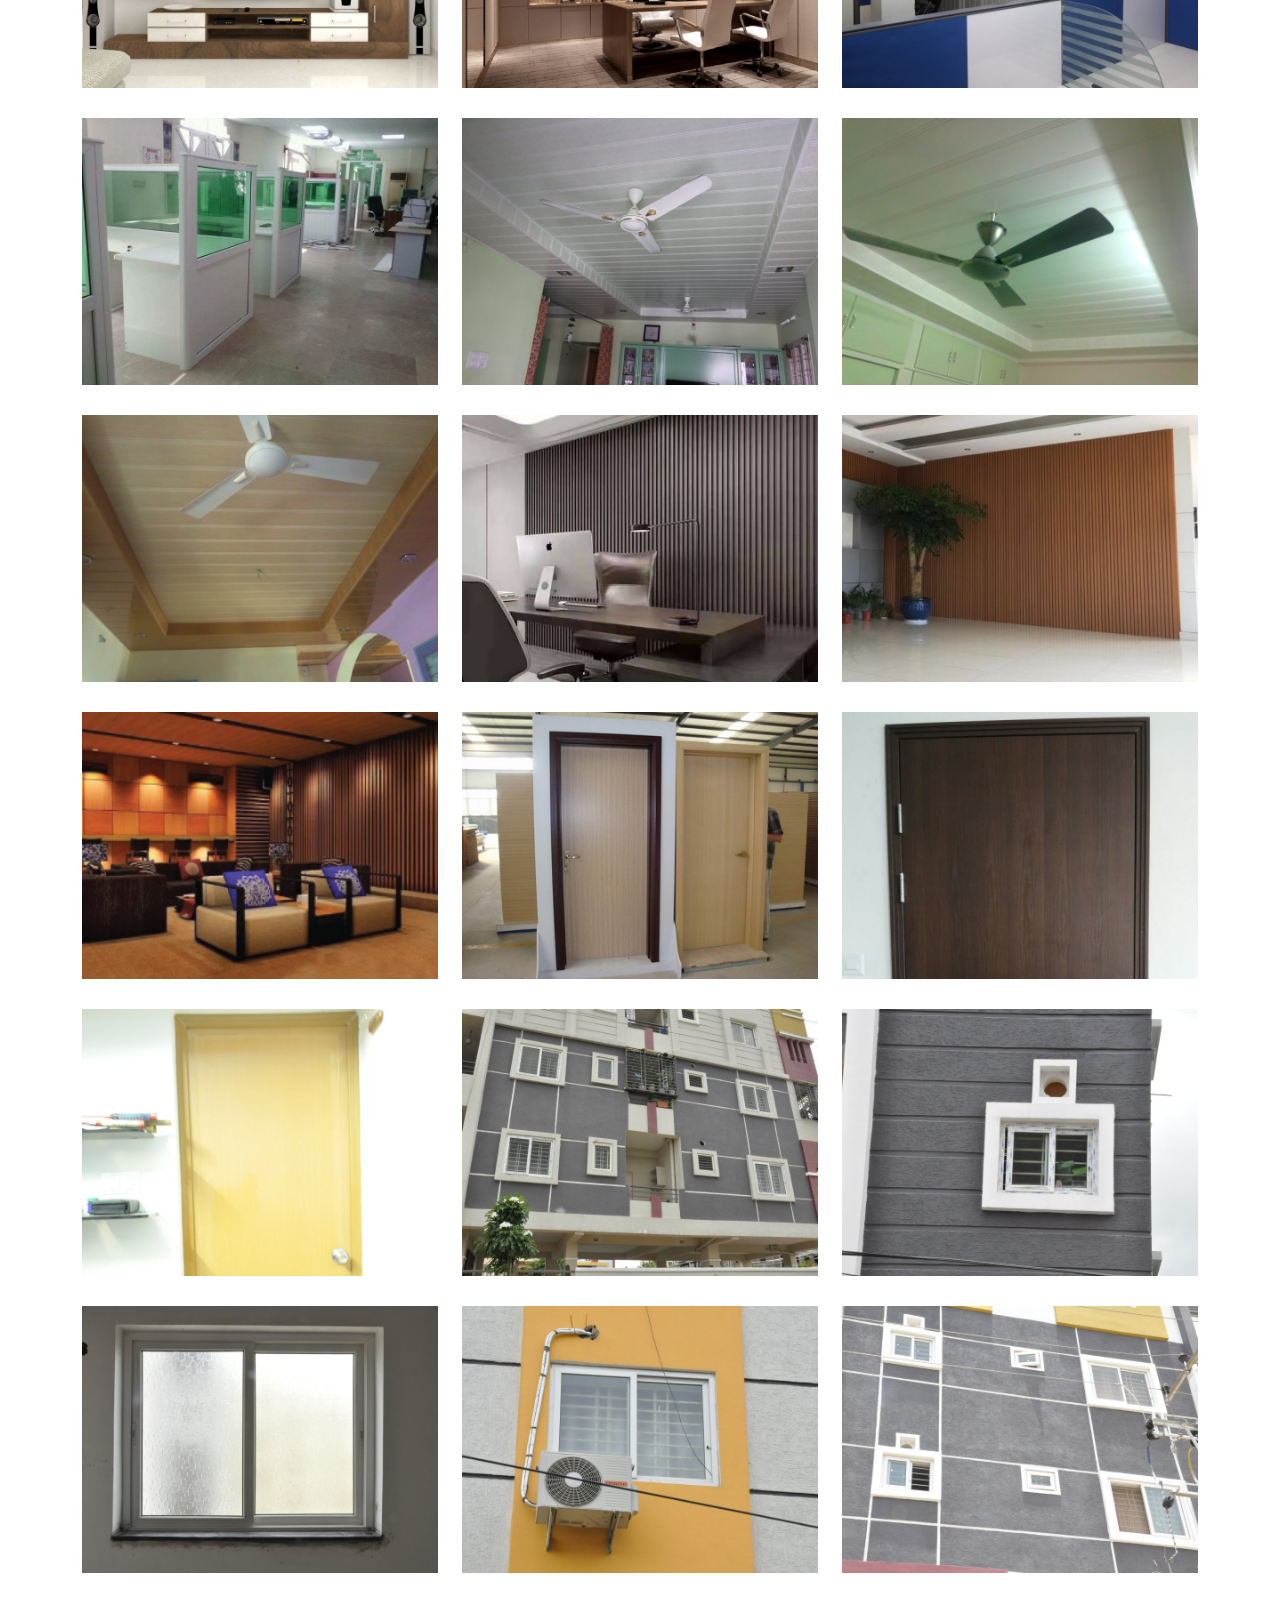
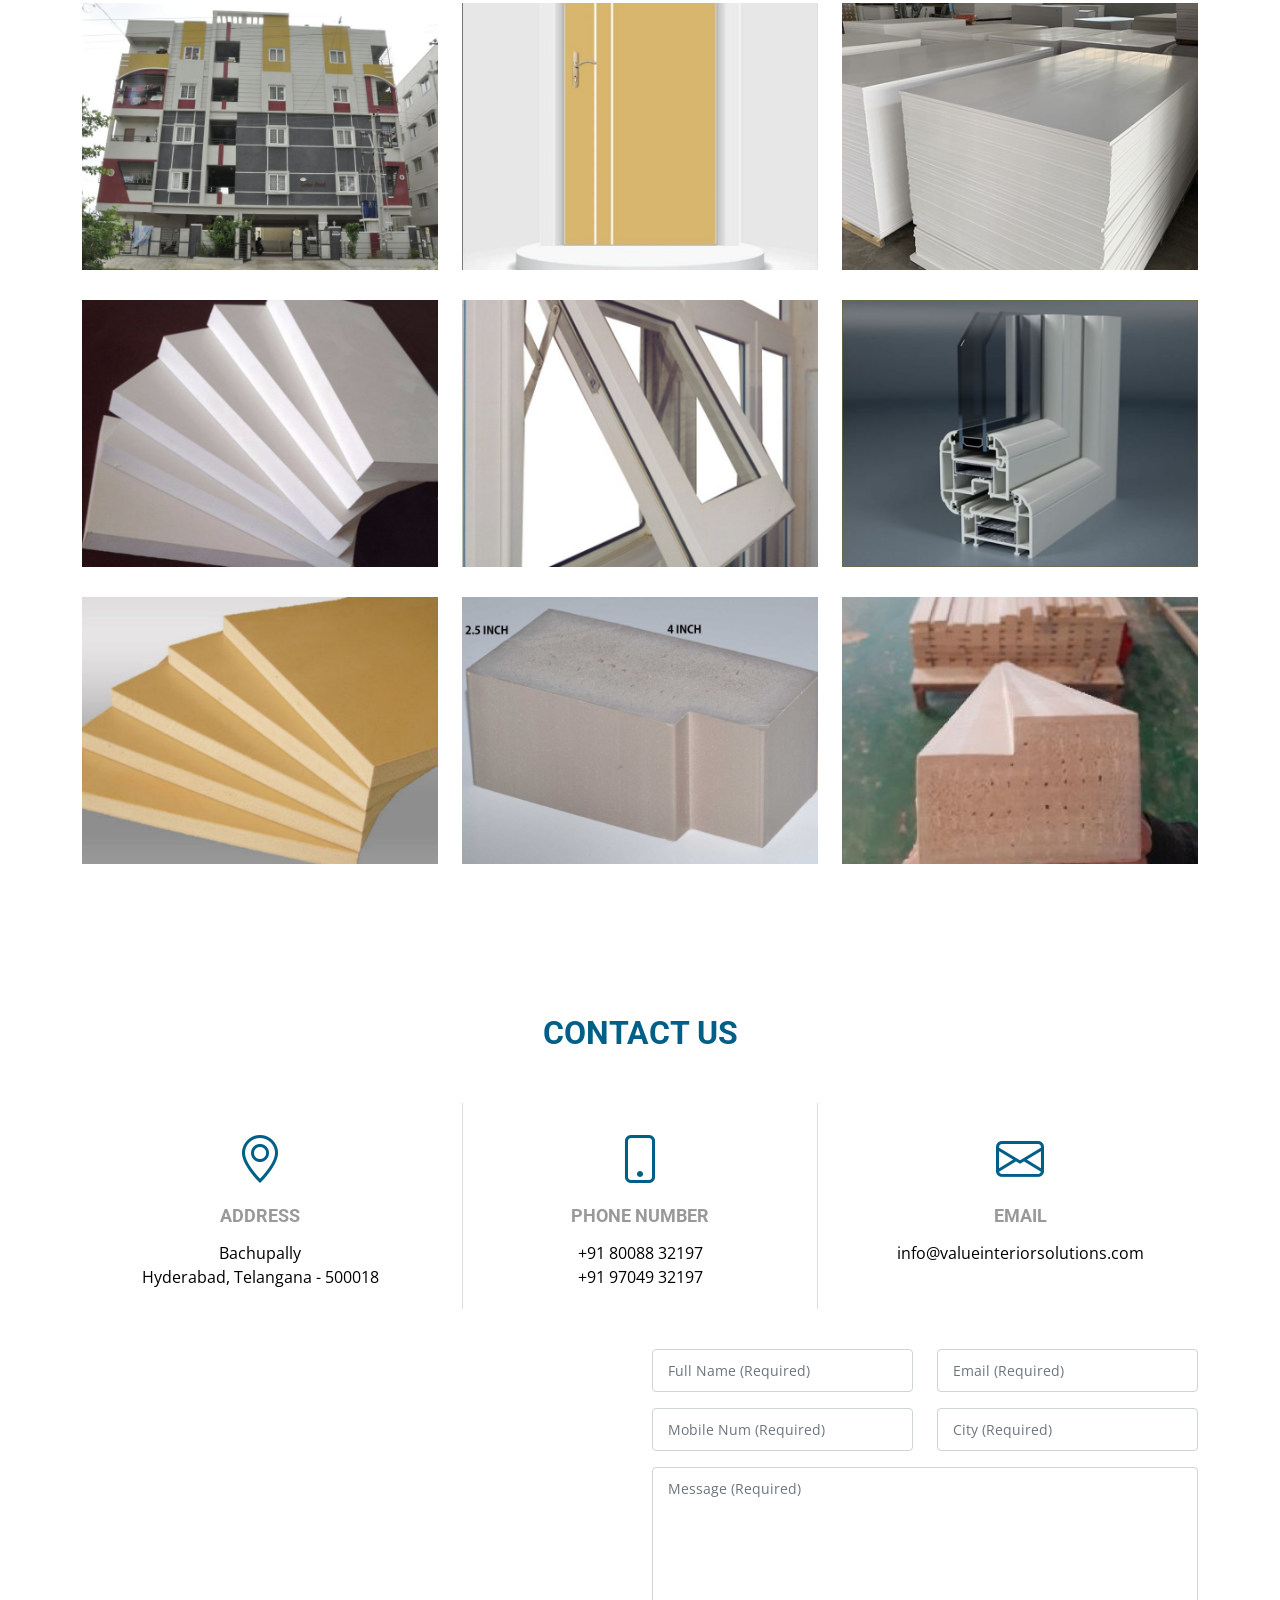
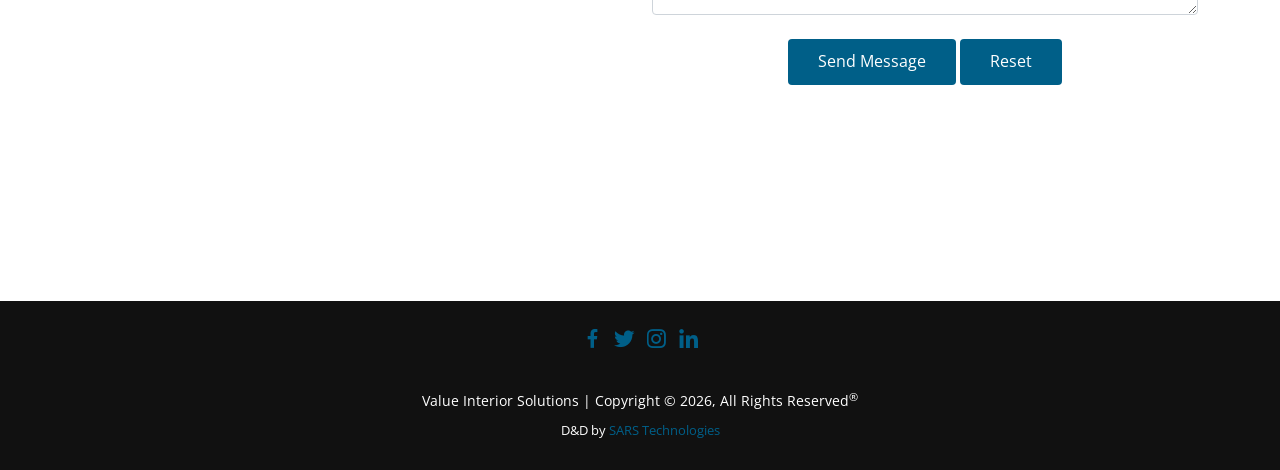
==== commit 2e19de9f: "images changed" ====
--- a/index.html
+++ b/index.html
@@ -280,7 +280,7 @@
 				<p align="justify" class="mt-3"><b>PVC | UPVC | WPC Workplace Systems:</b> we deliver quality installation with professional project management on time, and to budget. uPVC Panels System: uPVC panels build around GI steel frame Structure combined with Glass. WPC System: WPC Sheets cladded to Aluminum frame Structure Polish and combined with Glass.</p><br>
         <div class="col-md-6 icon-box">
           <i class="bi bi-check2-circle"></i>
-          <h4>Materials We Offer</h4><br>
+          <h4>Materials We Offer</h4>
         <p align="justify" class="mt-3">We supply a complete range of premium WPC products designed for modern interiors and durable performance.<br><br>
           <ul>
             <li>WPC Single Layer Boards</li>
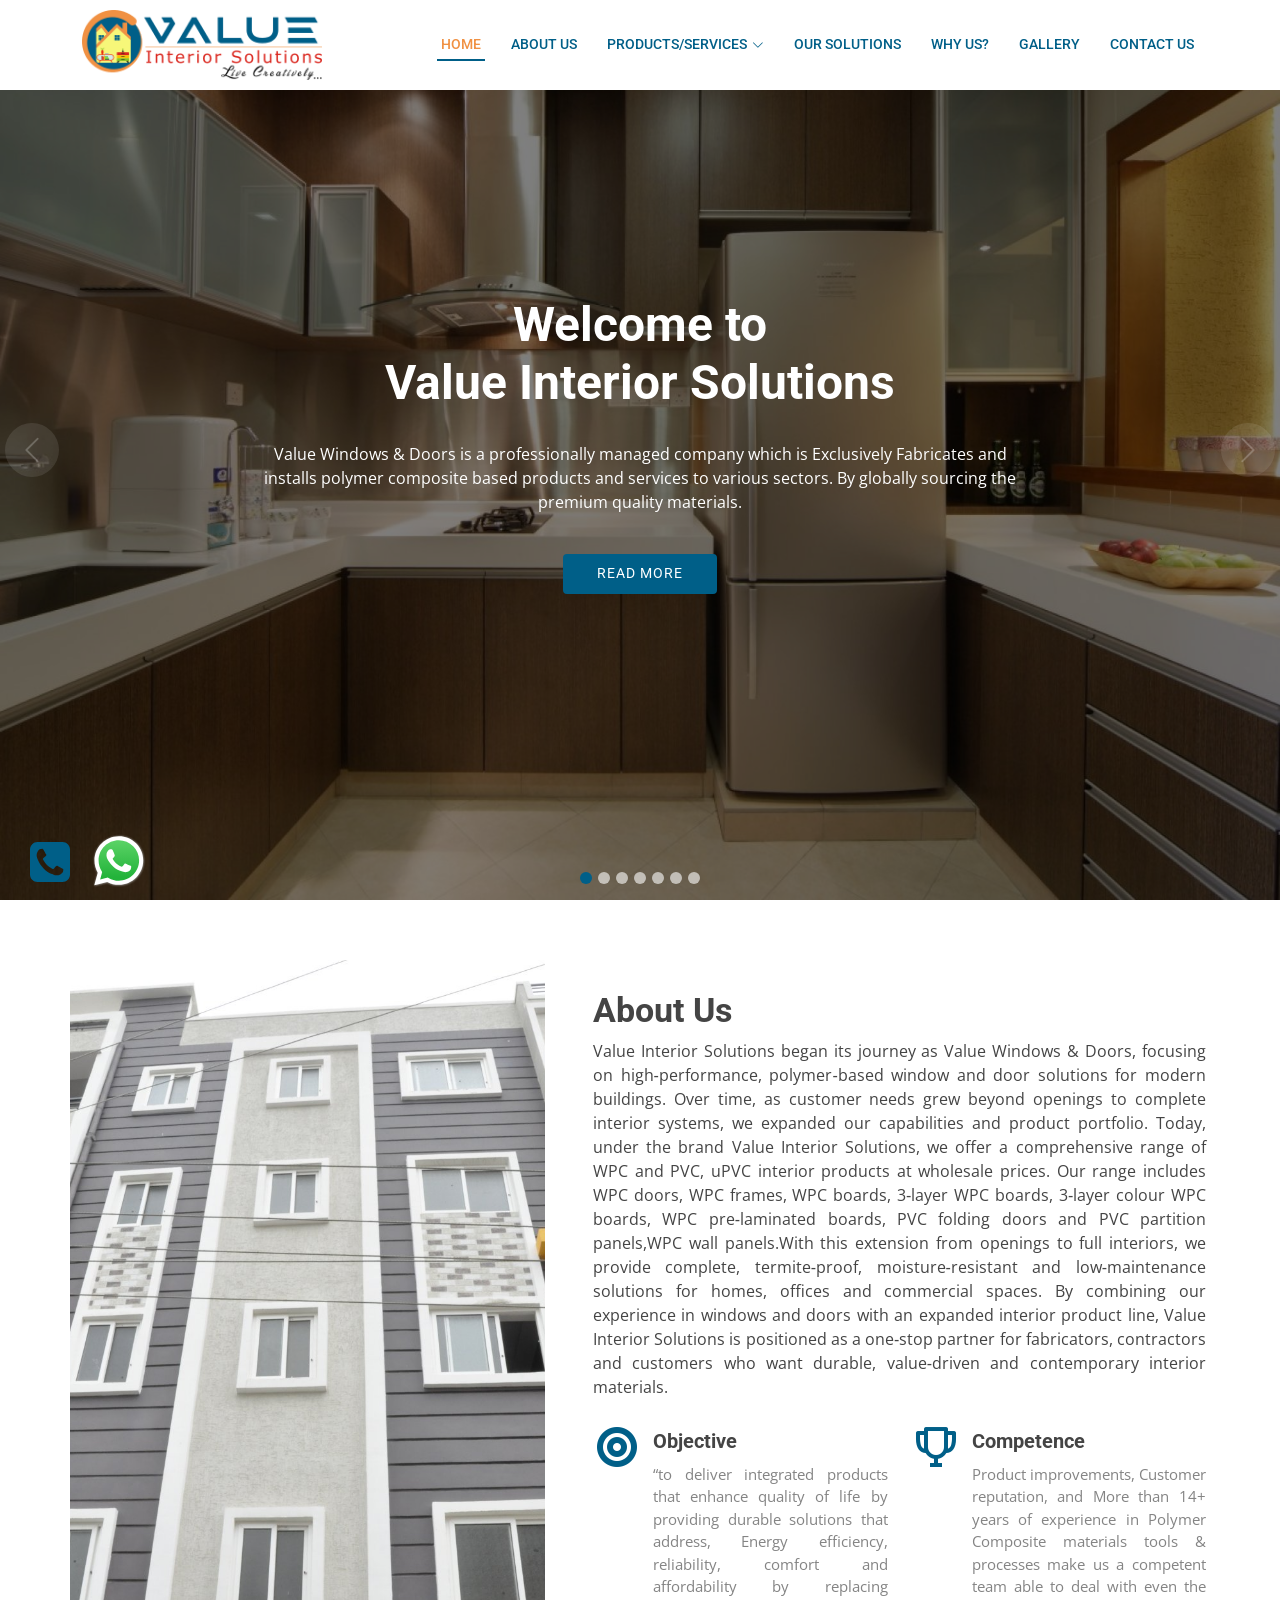
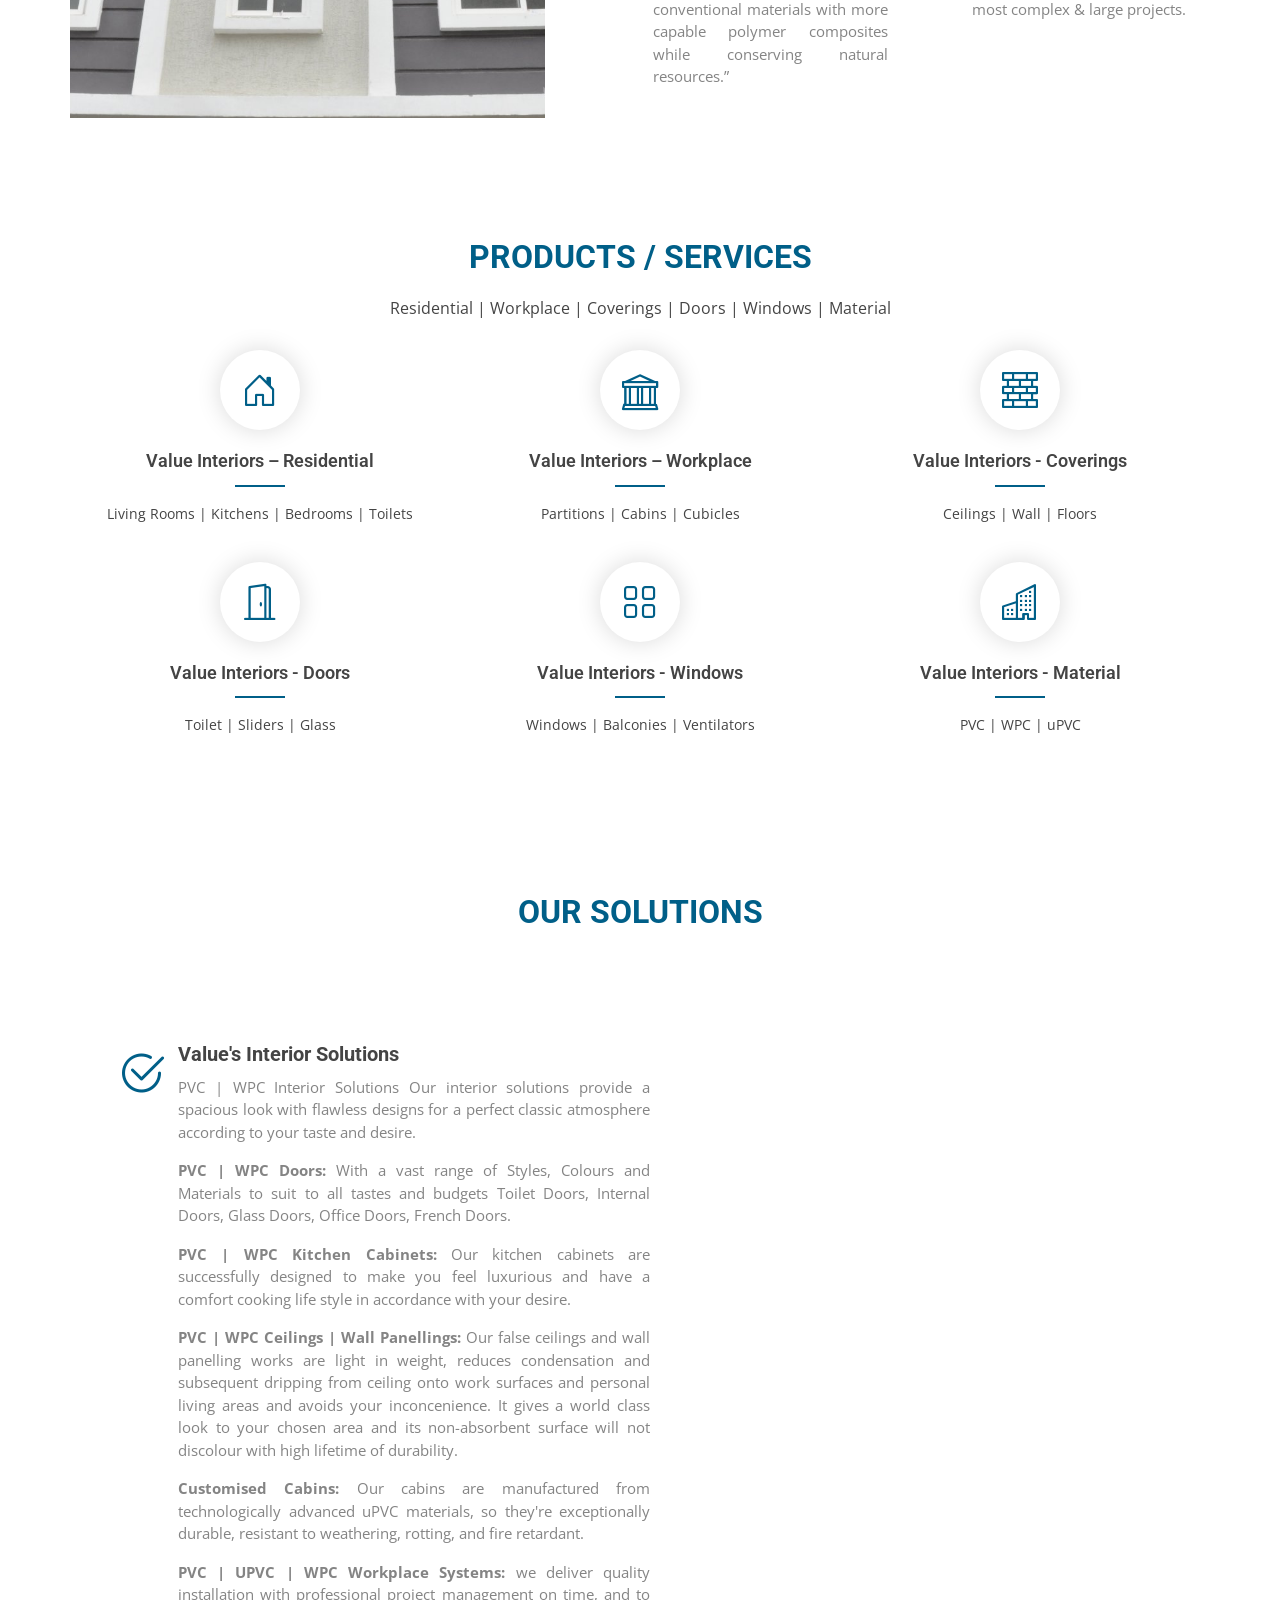
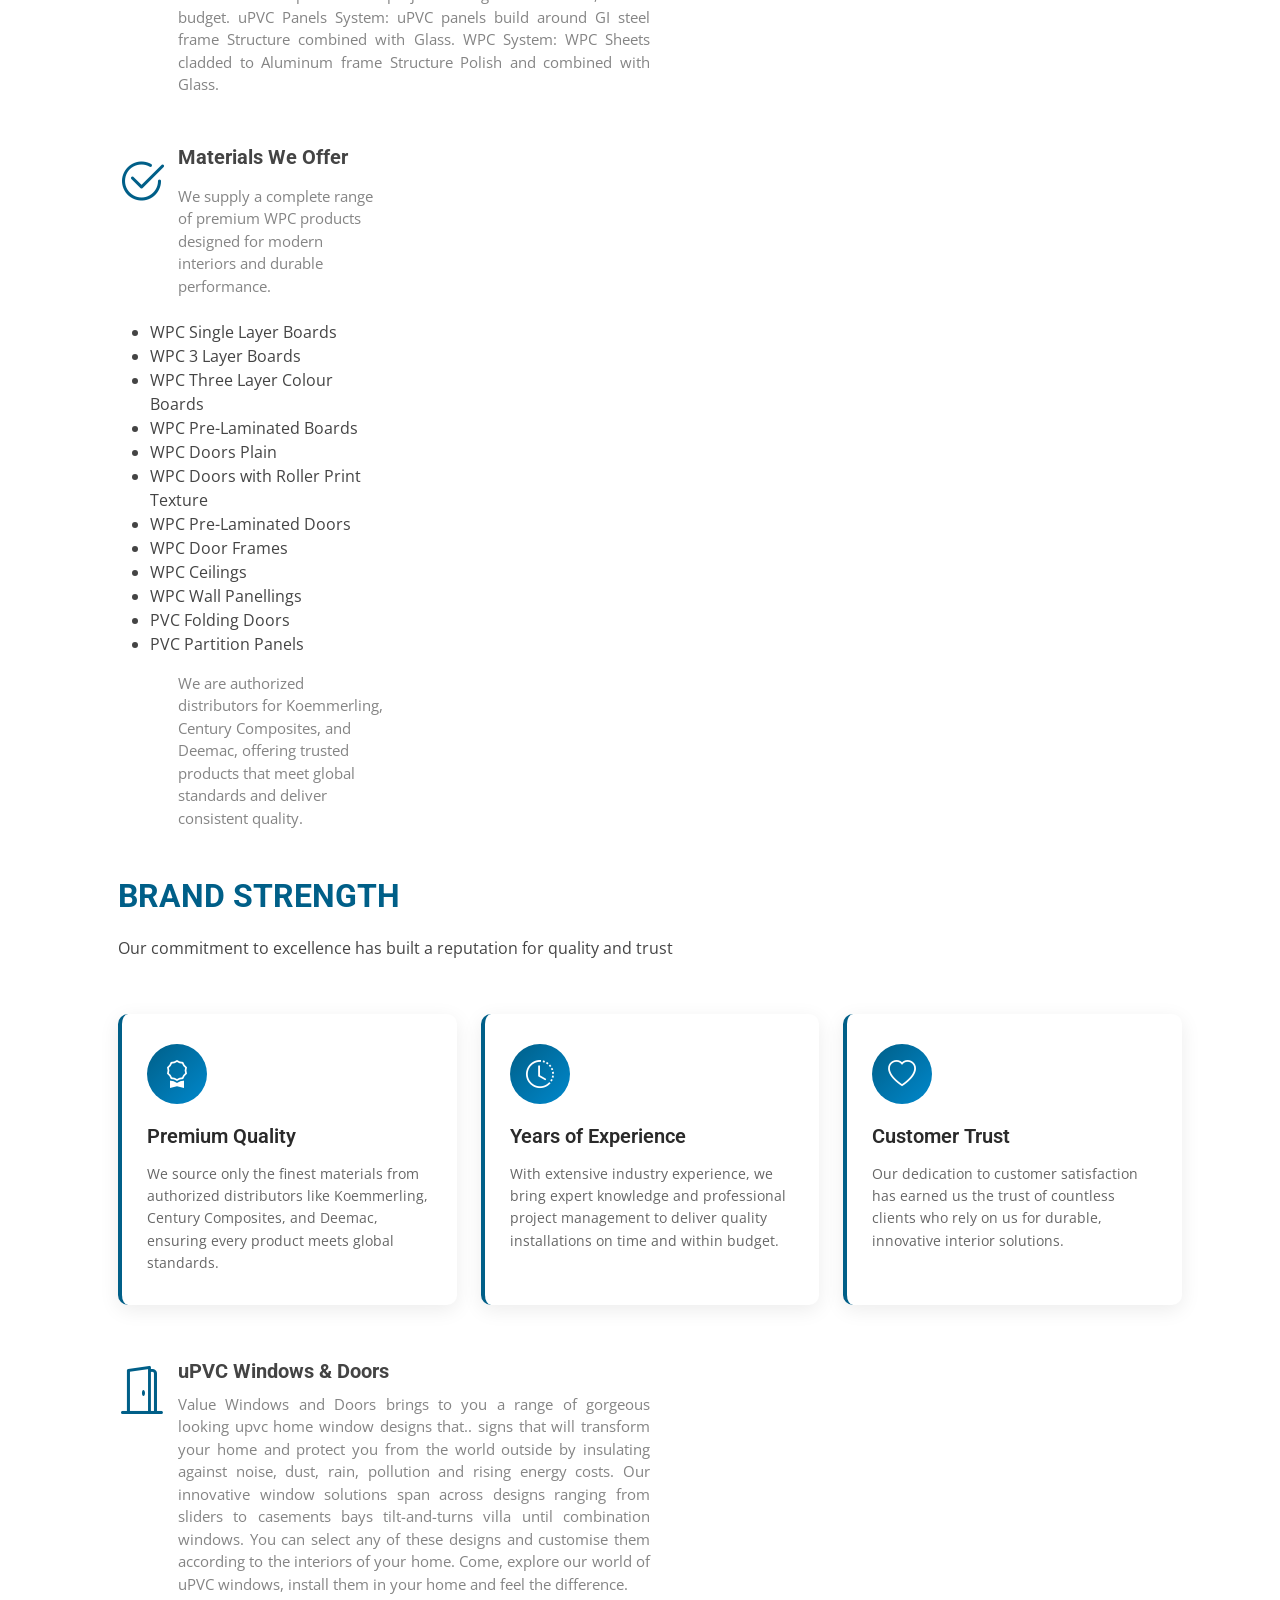
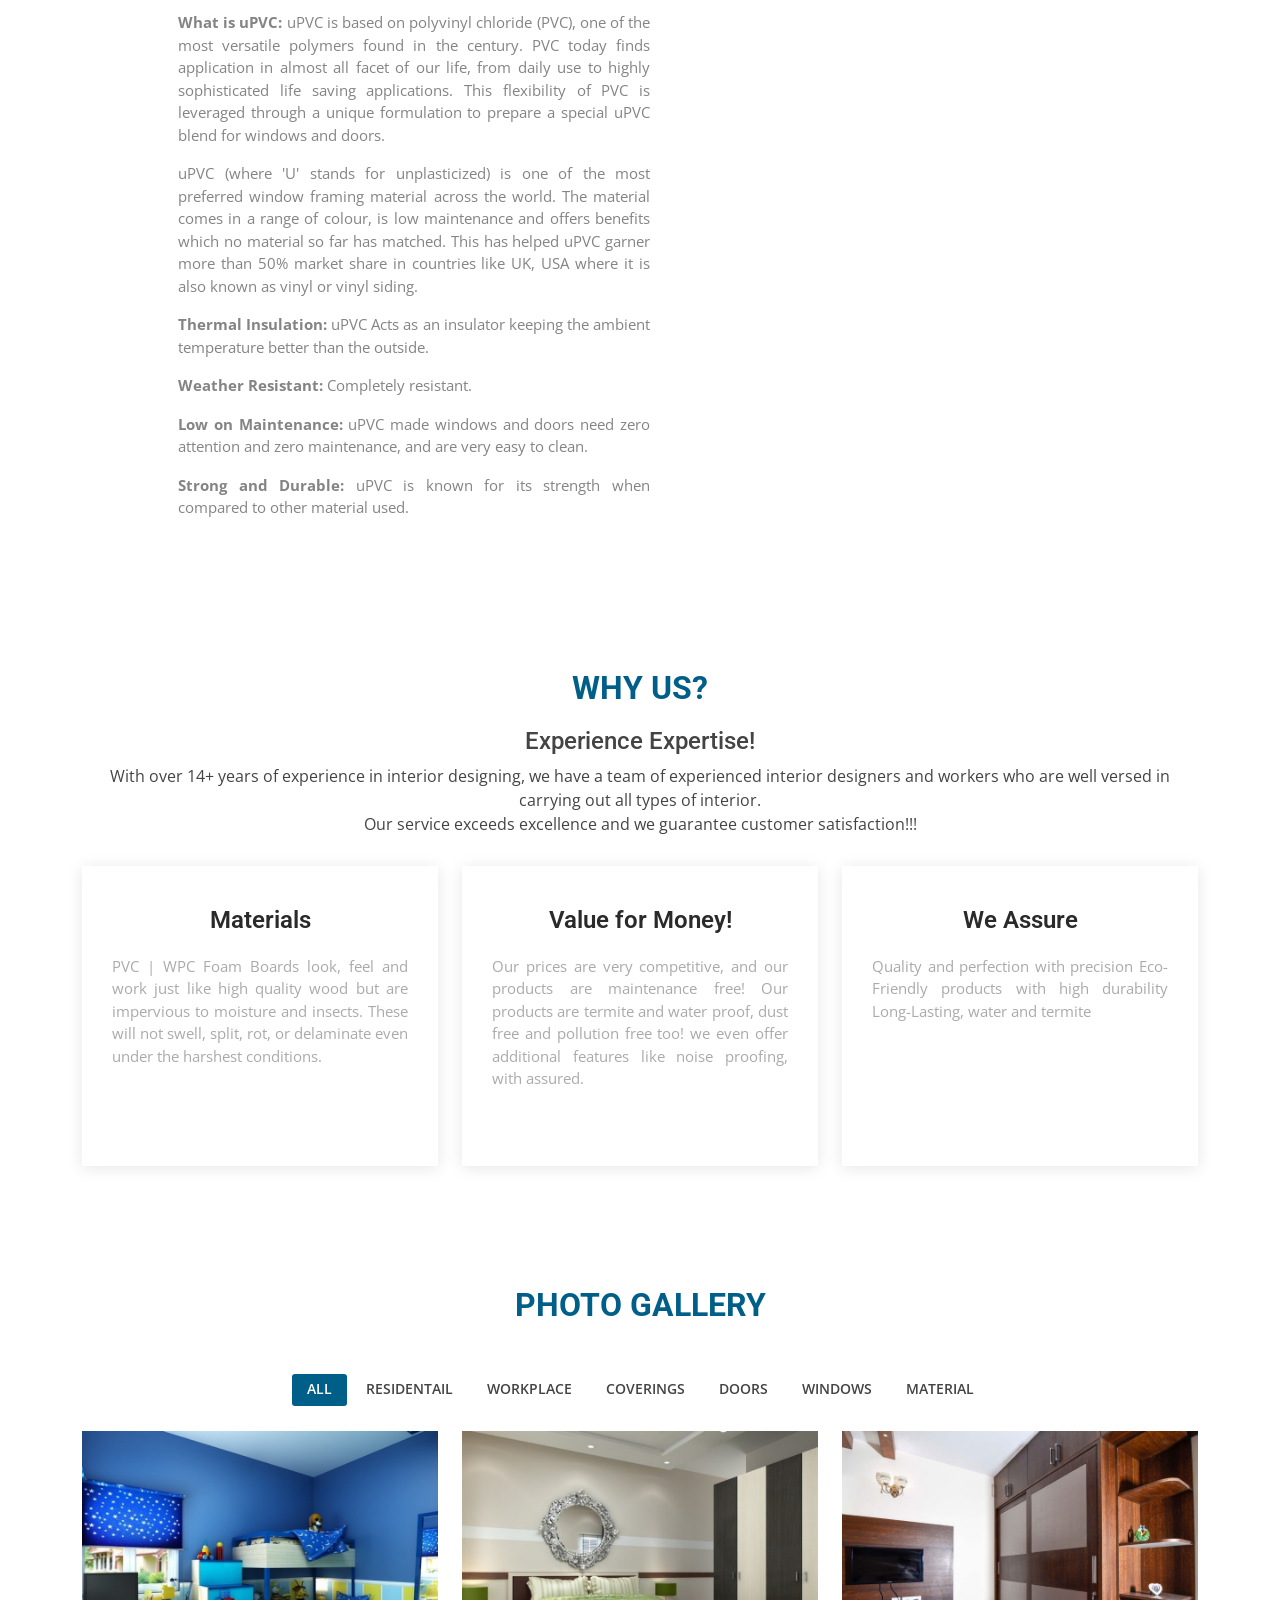
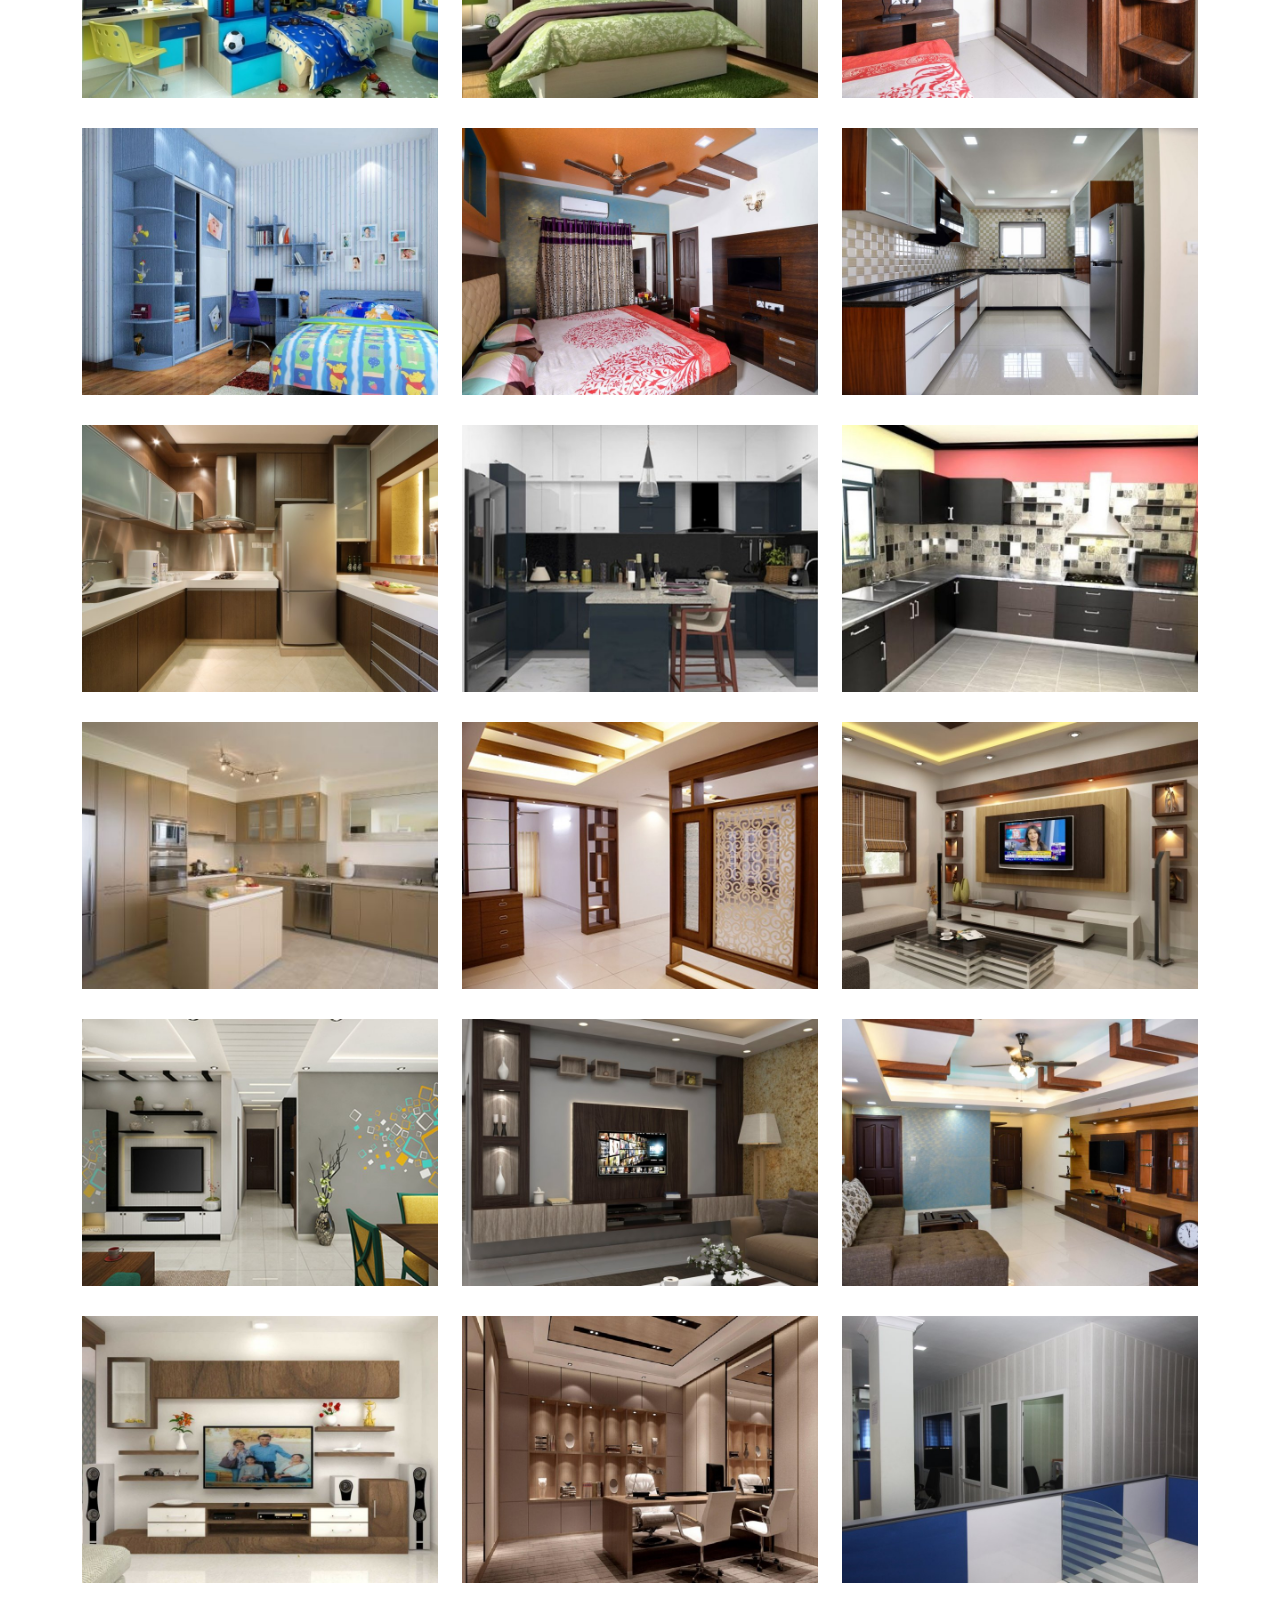
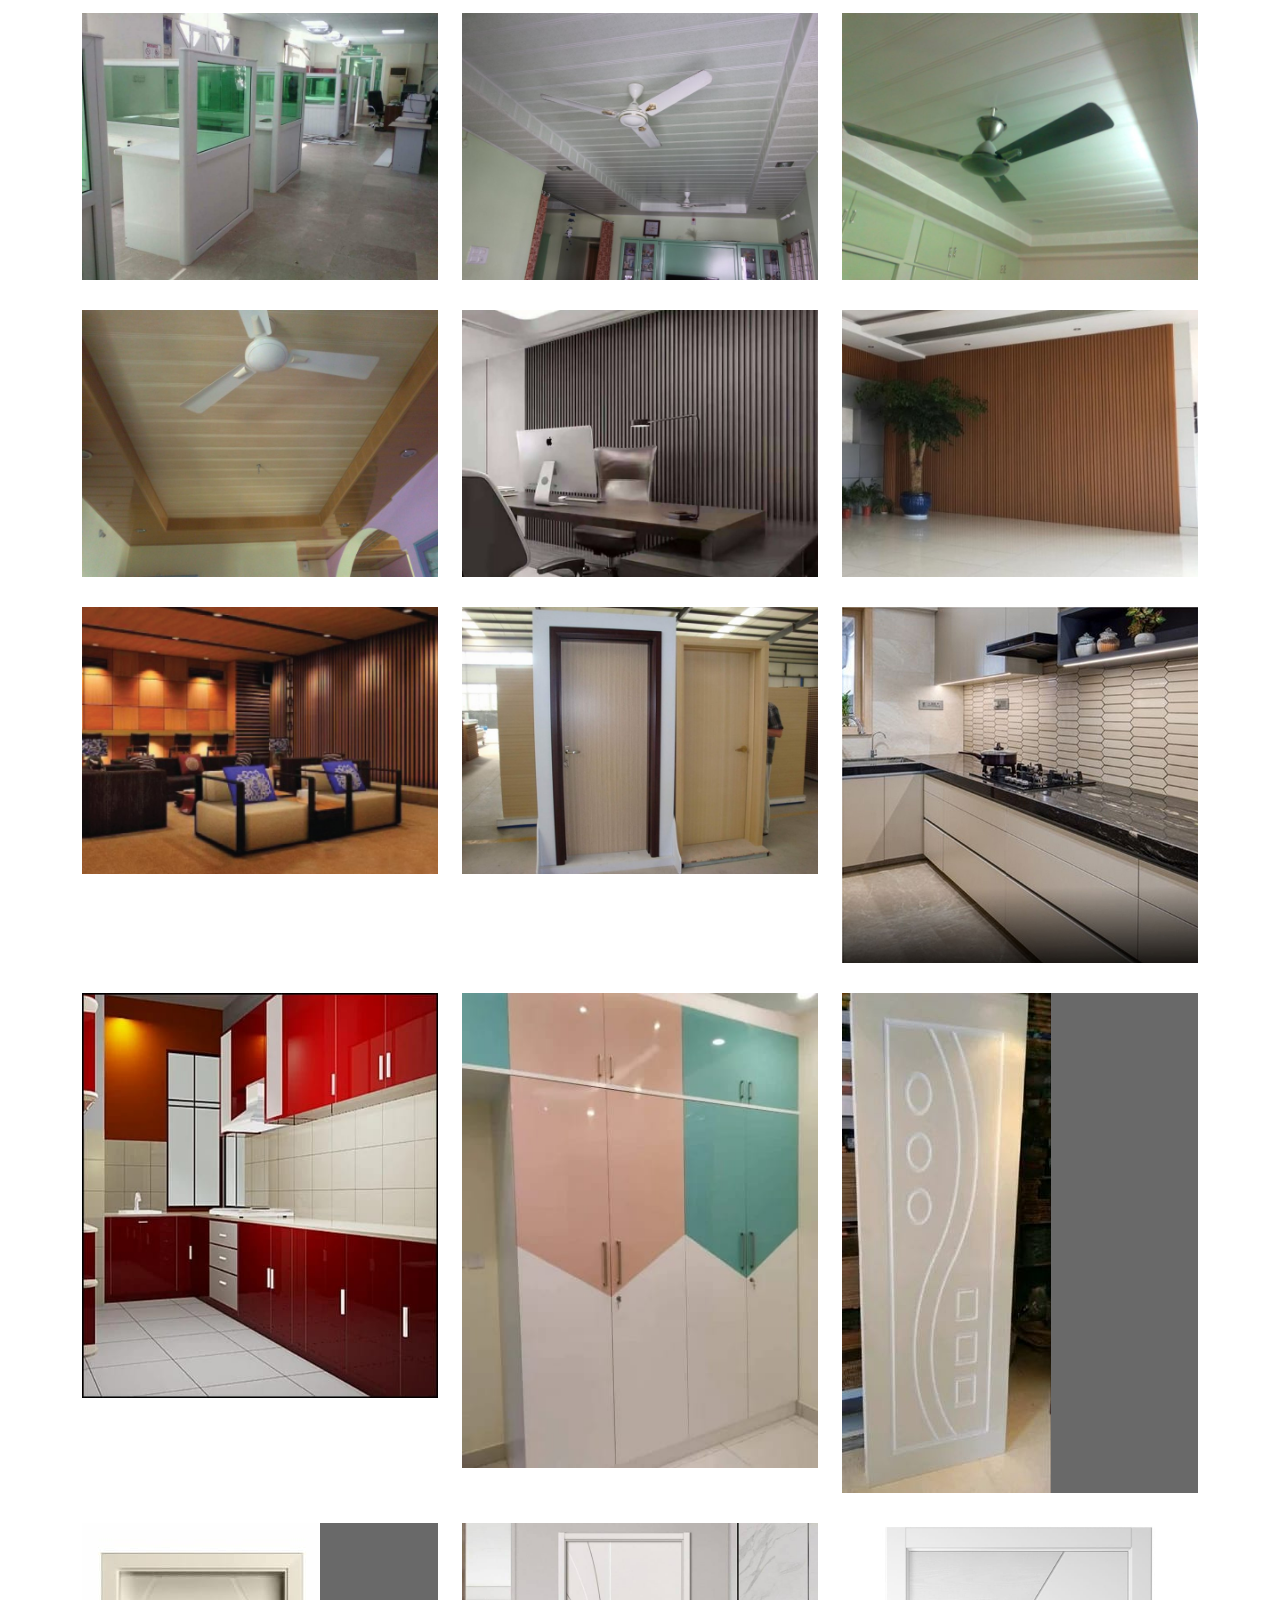
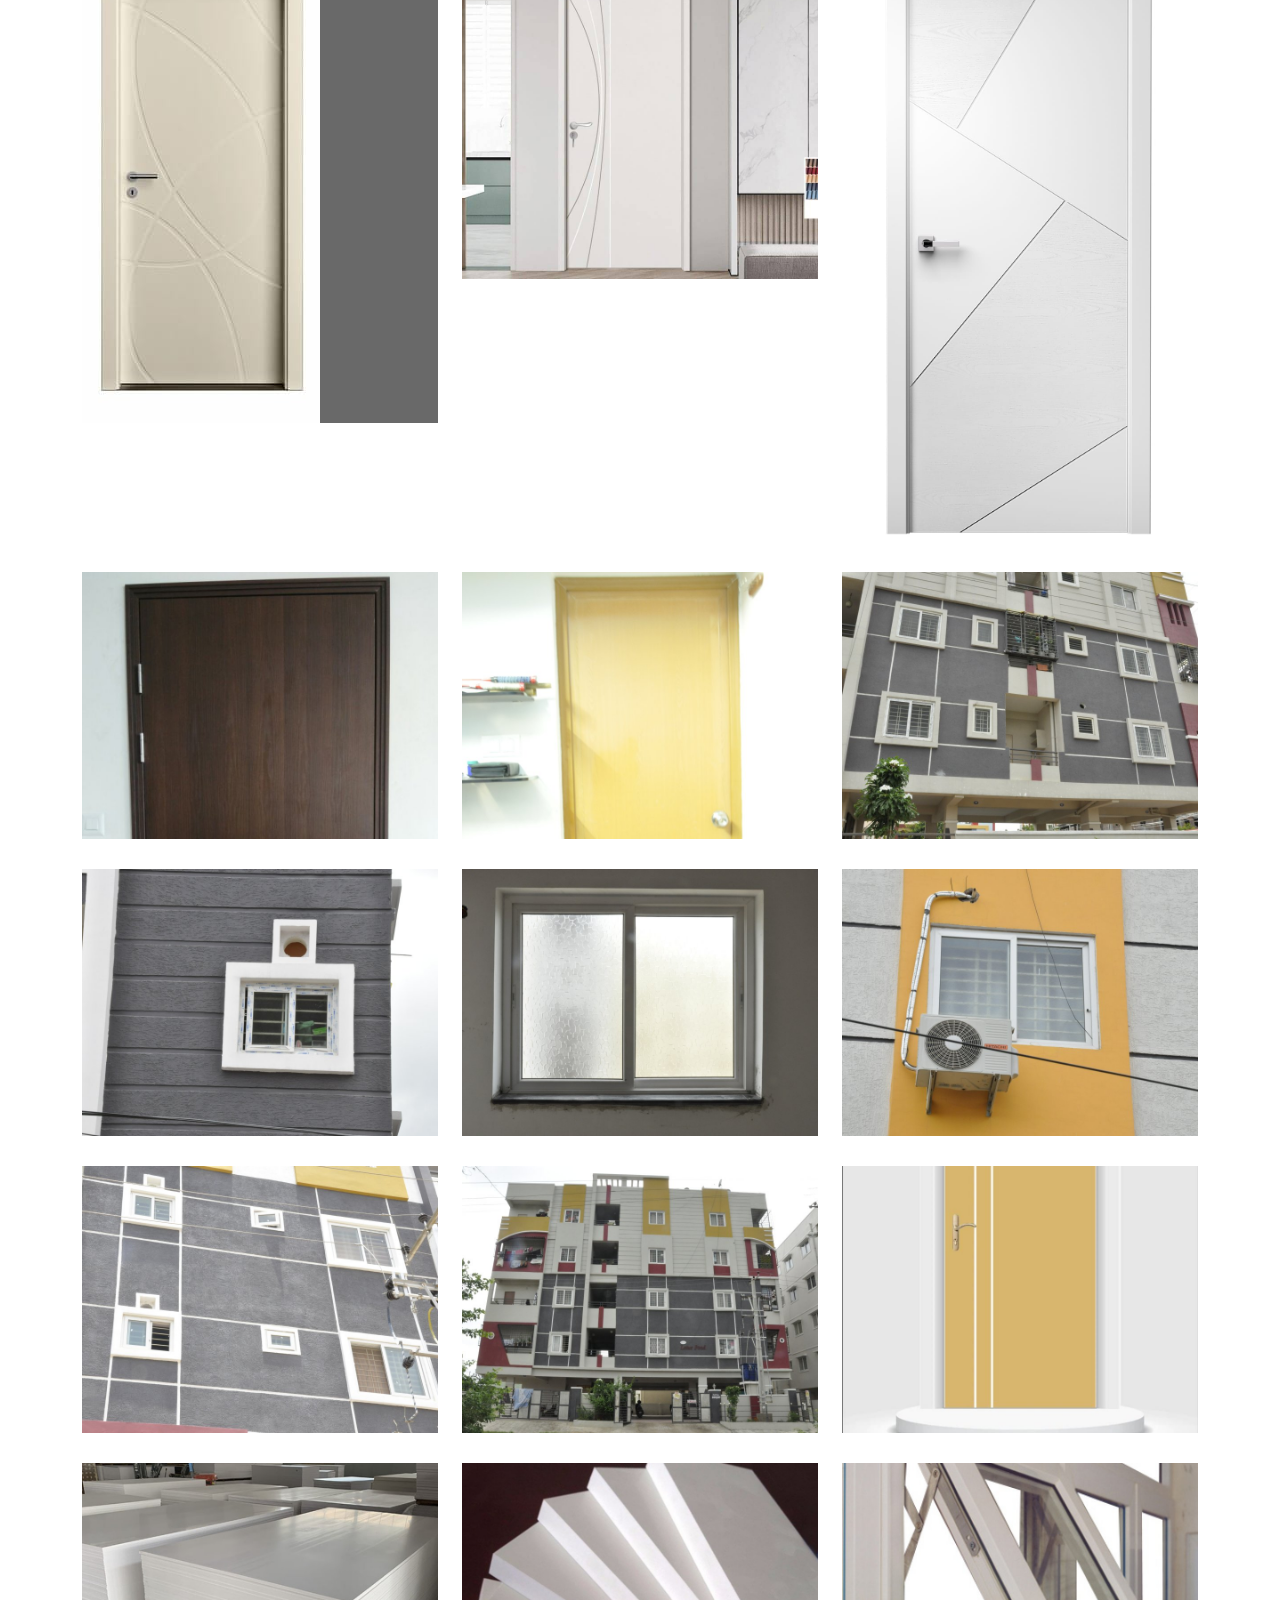
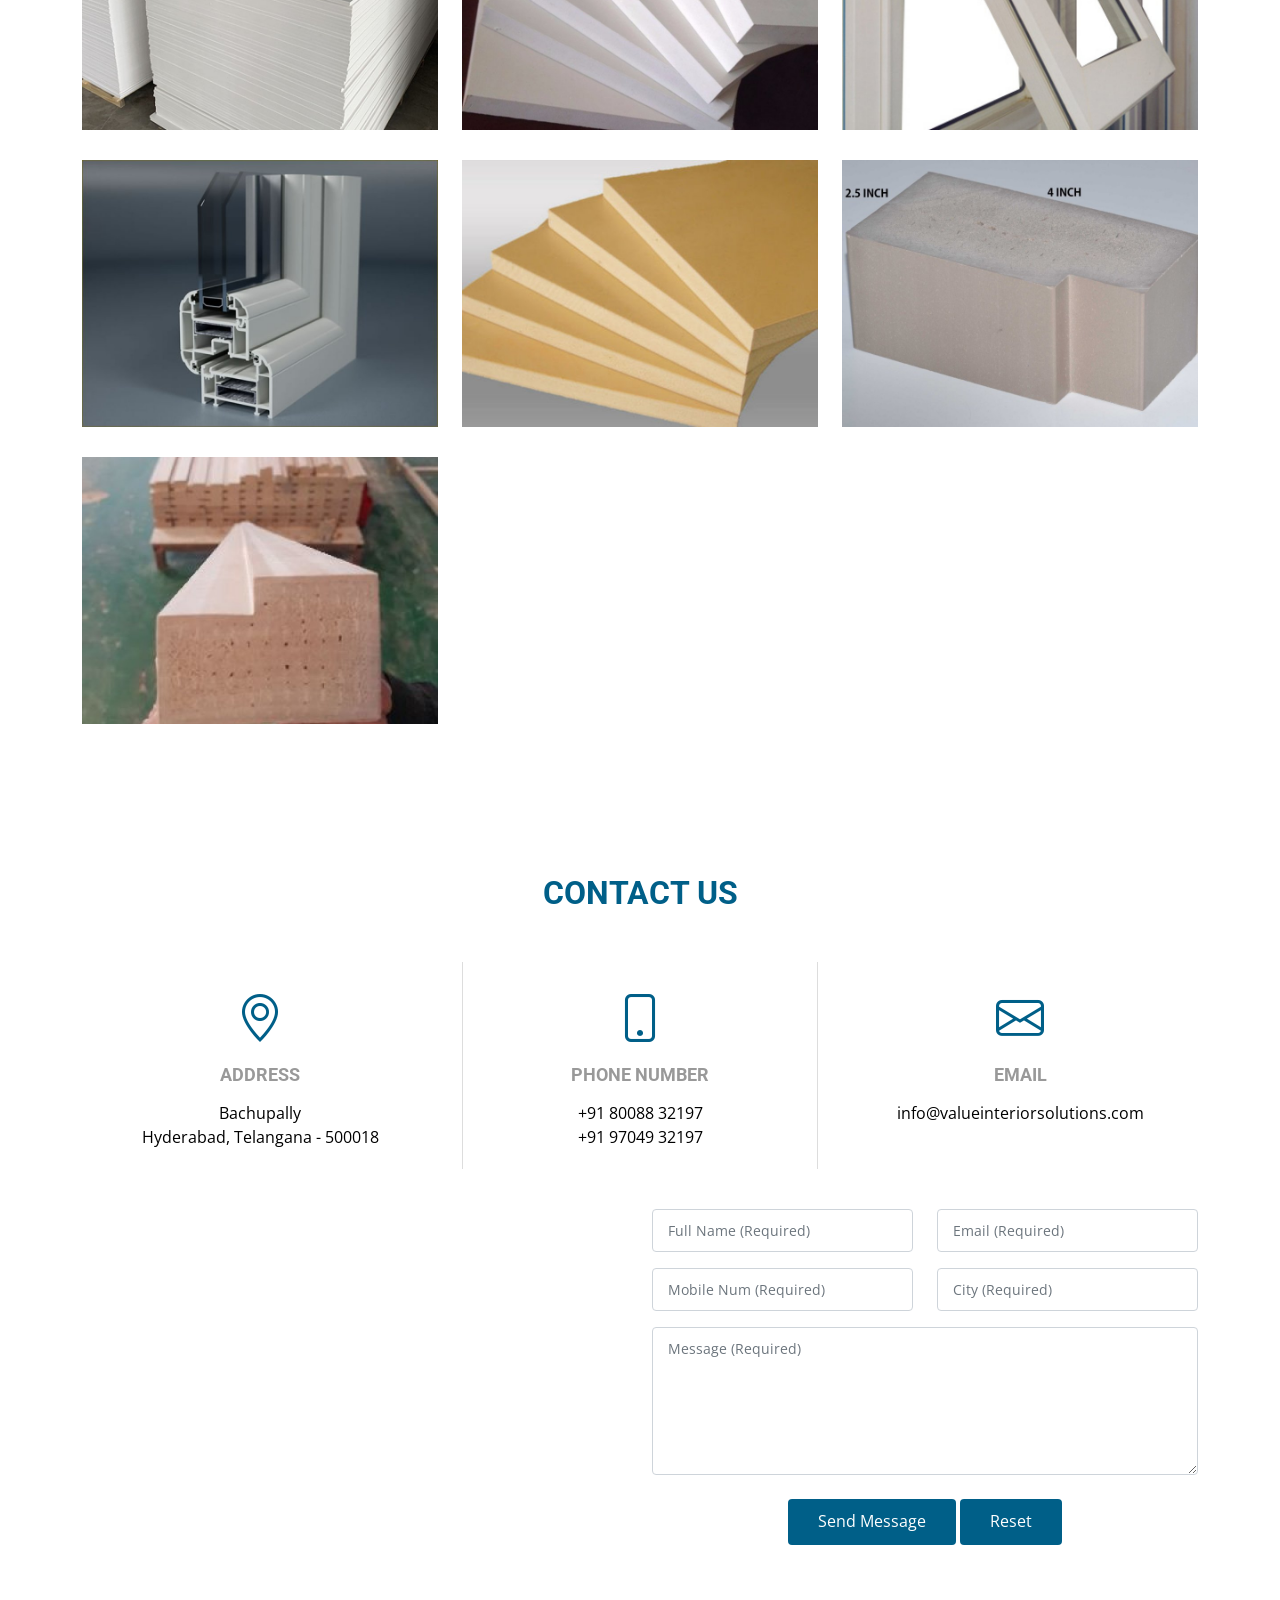
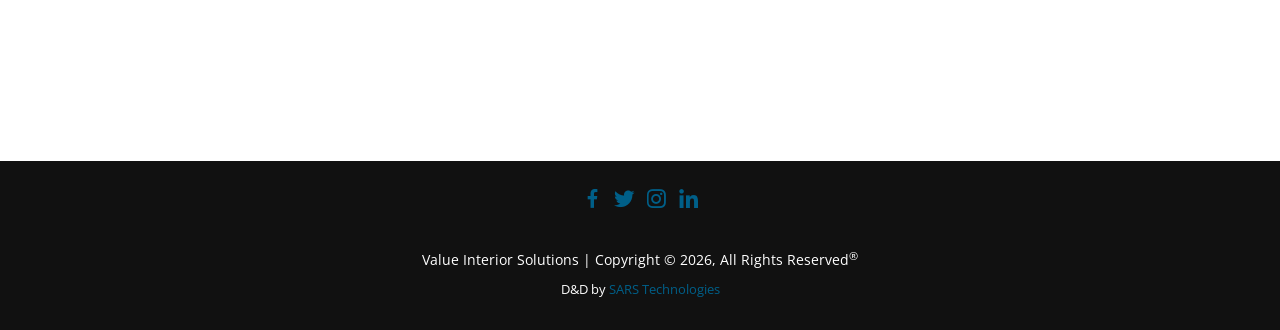
==== commit 943d72f5: "photos added" ====
--- a/index.html
+++ b/index.html
@@ -41,9 +41,9 @@
         <ul>
           <li><a class="nav-link scrollto active" href="#hero">Home</a></li>
           <li><a class="nav-link scrollto" href="#about">About Us</a></li>
-          <li class="dropdown"><a class="nav-link scrollto" href="#services">Services <i class="bi bi-chevron-down"></i></a>
+          <li class="dropdown"><a class="nav-link scrollto" href="#services">PRODUCTS/SERVICES<i class="bi bi-chevron-down"></i></a>
             <ul>
-              <li><a href="wpc-boards.html">WPC Boards & Sheets</a></li>
+              <li><a href="wpc-boards.html">WPC Boards </a></li>
               <li><a href="wpc-doors.html">WPC Doors & Door Frames</a></li>
               <li><a href="wpc-ceilings.html">WPC False Ceilings & Wall Panelling</a></li>
               <li><a href="pvc-folding-doors.html">PVC Folding Doors & PVC Partition Panels</a></li>
@@ -186,7 +186,9 @@
           <div class="col-xl-7 ps-0 ps-lg-5 pe-lg-1 d-flex align-items-stretch">
             <div class="content d-flex flex-column justify-content-center">
               <h3>About Us</h3>
-				<p align="justify">Value Windows & Doors is a professionally managed company which is Exclusively Fabricates and installs polymer composite based products and services to various sectors. By globally sourcing the premium quality Polymer Composite materials and through continuous process improvements, it establishes a sophisticated portfolio of products and Services that brings real value to the customers.</p>
+				<p align="justify">Value Interior Solutions began its journey as Value Windows & Doors, focusing on high‑performance, polymer‑based window and door solutions for modern buildings. Over time, as customer needs grew beyond openings to complete interior systems, we expanded our capabilities and product portfolio.
+          Today, under the brand Value Interior Solutions, we offer a comprehensive range of WPC and PVC, uPVC interior products at wholesale prices. Our range includes WPC doors, WPC frames, WPC boards, 3‑layer WPC boards, 3‑layer colour WPC boards, WPC pre‑laminated boards, PVC folding doors and PVC partition panels,WPC wall panels.With this extension from openings to full interiors, we provide complete, termite‑proof, moisture‑resistant and low‑maintenance solutions for homes, offices and commercial spaces.
+          By combining our experience in windows and doors with an expanded interior product line, Value Interior Solutions is positioned as a one‑stop partner for fabricators, contractors and customers who want durable, value‑driven and contemporary interior materials.</p>
               <div class="row">
                 <div class="col-md-6 icon-box">
                   <i class="bx bxs-bullseye"></i>
@@ -281,8 +283,8 @@
         <div class="col-md-6 icon-box">
           <i class="bi bi-check2-circle"></i>
           <h4>Materials We Offer</h4>
-        <p align="justify" class="mt-3">We supply a complete range of premium WPC products designed for modern interiors and durable performance.<br><br>
-          <ul>
+        <p class="mt-3 text-start">We supply a complete range of premium WPC products designed for modern interiors and durable performance.<br><br>
+          <ul class="text-start">
             <li>WPC Single Layer Boards</li>
             <li>WPC 3 Layer Boards</li>
             <li>WPC Three Layer Colour Boards</li>
@@ -295,10 +297,54 @@
             <li>WPC Wall Panellings</li>
             <li>PVC Folding Doors</li>
             <li>PVC Partition Panels</li>
-            <li>Brand Strength</li>
           </ul>
-          We are authorized distributors for Koemmerling, Century Composites, and Deemac, offering trusted products that meet global standards and deliver consistent quality.</p></div>
-                </div>
+          <p class="text-start">We are authorized distributors for Koemmerling, Century Composites, and Deemac, offering trusted products that meet global standards and deliver consistent quality.</p></div>
+                </div>
+                
+                <!-- Brand Strength Section -->
+                <div class="row mt-5">
+                  <div class="col-12">
+                    <div class="section-title text-start">
+                      <h2>Brand Strength</h2>
+                      <p>Our commitment to excellence has built a reputation for quality and trust</p>
+                    </div>
+                  </div>
+                </div>
+                
+                <div class="row mt-4">
+                  <div class="col-lg-4 col-md-6 mb-4">
+                    <div class="brand-strength-card">
+                      <div class="card-icon">
+                        <i class="bi bi-award"></i>
+                      </div>
+                      <h4>Premium Quality</h4>
+                      <p>We source only the finest materials from authorized distributors like Koemmerling, Century Composites, and Deemac, ensuring every product meets global standards.</p>
+                    </div>
+                  </div>
+                  
+                  <div class="col-lg-4 col-md-6 mb-4">
+                    <div class="brand-strength-card">
+                      <div class="card-icon">
+                        <i class="bi bi-clock-history"></i>
+                      </div>
+                      <h4>Years of Experience</h4>
+                      <p>With extensive industry experience, we bring expert knowledge and professional project management to deliver quality installations on time and within budget.</p>
+                    </div>
+                  </div>
+                  
+                  <div class="col-lg-4 col-md-6 mb-4">
+                    <div class="brand-strength-card">
+                      <div class="card-icon">
+                        <i class="bi bi-heart"></i>
+                      </div>
+                      <h4>Customer Trust</h4>
+                      <p>Our dedication to customer satisfaction has earned us the trust of countless clients who rely on us for durable, innovative interior solutions.</p>
+                    </div>
+                  </div>
+                </div>
+              </div>
+              
+              <div class="row">
                 <div class="col-md-6 icon-box">
                   <i class="bi bi-door-open"></i>
                   <h4>uPVC Windows & Doors</h4>
@@ -676,6 +722,86 @@
               </div>
             </div>
           </div>
+
+           <div class="col-lg-4 col-md-6 portfolio-item filter-doors">
+            <div class="portfolio-wrap">
+              <img src="assets/img/portfolio/4doors/dr1.jpg.jpeg" class="img-fluid" alt="">
+              <div class="portfolio-info">
+                <div class="portfolio-links">
+                  <a href="assets/img/portfolio/4doors/dr1.jpg.jpeg" data-gallery="portfolioGallery" class="portfolio-lightbox" title="Doors"><i class="bx bx-search"></i></a>
+                </div>
+              </div>
+            </div>
+          </div>
+
+            <div class="col-lg-4 col-md-6 portfolio-item filter-doors">
+            <div class="portfolio-wrap">
+              <img src="assets/img/portfolio/4doors/dr2.jpg.jpeg" class="img-fluid" alt="">
+              <div class="portfolio-info">
+                <div class="portfolio-links">
+                  <a href="assets/img/portfolio/4doors/dr2.jpg.jpeg" data-gallery="portfolioGallery" class="portfolio-lightbox" title="Doors"><i class="bx bx-search"></i></a>
+                </div>
+              </div>
+            </div>
+          </div>
+
+            <div class="col-lg-4 col-md-6 portfolio-item filter-doors">
+            <div class="portfolio-wrap">
+              <img src="assets/img/portfolio/4doors/dr3.jpg.jpeg" class="img-fluid" alt="">
+              <div class="portfolio-info">
+                <div class="portfolio-links">
+                  <a href="assets/img/portfolio/4doors/dr3.jpg.jpeg" data-gallery="portfolioGallery" class="portfolio-lightbox" title="Doors"><i class="bx bx-search"></i></a>
+                </div>
+              </div>
+            </div>
+          </div>
+
+            <div class="col-lg-4 col-md-6 portfolio-item filter-doors">
+            <div class="portfolio-wrap">
+              <img src="assets/img/portfolio/4doors/dr4.jpg.jpeg" class="img-fluid" alt="">
+              <div class="portfolio-info">
+                <div class="portfolio-links">
+                  <a href="assets/img/portfolio/4doors/dr4.jpg.jpeg" data-gallery="portfolioGallery" class="portfolio-lightbox" title="Doors"><i class="bx bx-search"></i></a>
+                </div>
+              </div>
+            </div>
+          </div>
+
+            <div class="col-lg-4 col-md-6 portfolio-item filter-doors">
+            <div class="portfolio-wrap">
+              <img src="assets/img/portfolio/4doors/dr5.jpg.jpeg" class="img-fluid" alt="">
+              <div class="portfolio-info">
+                <div class="portfolio-links">
+                  <a href="assets/img/portfolio/4doors/dr5.jpg.jpeg" data-gallery="portfolioGallery" class="portfolio-lightbox" title="Doors"><i class="bx bx-search"></i></a>
+                </div>
+              </div>
+            </div>
+          </div>
+		  
+		    <div class="col-lg-4 col-md-6 portfolio-item filter-doors">
+            <div class="portfolio-wrap">
+              <img src="assets/img/portfolio/4doors/dr6.jpg.jpeg" class="img-fluid" alt="">
+              <div class="portfolio-info">
+                <div class="portfolio-links">
+                  <a href="assets/img/portfolio/4doors/dr6.jpg.jpeg" data-gallery="portfolioGallery" class="portfolio-lightbox" title="Doors"><i class="bx bx-search"></i></a>
+                </div>
+              </div>
+            </div>
+          </div>
+		  
+		    <div class="col-lg-4 col-md-6 portfolio-item filter-doors">
+            <div class="portfolio-wrap">
+              <img src="assets/img/portfolio/4doors/dr7.jpg.jpeg" class="img-fluid" alt="">
+              <div class="portfolio-info">
+                <div class="portfolio-links">
+                  <a href="assets/img/portfolio/4doors/dr7.jpg.jpeg" data-gallery="portfolioGallery" class="portfolio-lightbox" title="Doors"><i class="bx bx-search"></i></a>
+                </div>
+              </div>
+            </div>
+          </div>
+		  
+		  
+		  
 		  
 		  <div class="col-lg-4 col-md-6 portfolio-item filter-doors">
             <div class="portfolio-wrap">
--- a/assets/css/style.css
+++ b/assets/css/style.css
@@ -1,9 +1,24 @@
 /*--------------------------------------------------------------
 # General
 --------------------------------------------------------------*/
+html {
+  overflow-x: hidden;
+  width: 100%;
+  max-width: 100%;
+}
+
 body {
   font-family: "Open Sans", sans-serif;
   color: #444444;
+  overflow-x: hidden;
+  width: 100%;
+  max-width: 100%;
+}
+
+img {
+  max-width: 100%;
+  height: auto;
+  display: block;
 }
 
 a {
@@ -200,7 +215,7 @@
   background: #005F88;
 }
 .navbar .getstarted:hover, .navbar .getstarted:focus:hover {
-  color: #fff;
+  color: #fff; 
   background: #F09143;
   border: 2px solid #005F88;
 }
@@ -325,6 +340,36 @@
 .navbar-mobile > ul > li {
   white-space: nowrap;
   padding: 0;
+  margin: 0 0 5px 0;
+}
+
+.navbar-mobile > ul > li:last-child {
+  margin-bottom: 0;
+}
+
+.navbar-mobile > ul > li.dropdown {
+  margin: 0 0 5px 0;
+  padding: 0;
+}
+
+.navbar-mobile > ul > li.dropdown > ul {
+  display: none;
+  margin: 0;
+  padding: 0;
+}
+
+.navbar-mobile > ul > li.dropdown > ul.dropdown-active {
+  display: block;
+  margin: 0;
+  padding: 0;
+}
+
+.navbar-mobile > ul > li.dropdown.dropdown-open {
+  margin-bottom: 0 !important;
+}
+
+.navbar-mobile > ul > li.after-dropdown {
+  margin-top: 5px !important;
 }
 .navbar-mobile a:hover:before, .navbar-mobile li:hover > a:before, .navbar-mobile .active:before {
   visibility: hidden;
@@ -337,19 +382,29 @@
 .navbar-mobile .dropdown ul {
   position: static;
   display: none;
-  margin: 10px 20px;
-  padding: 10px 0;
+  margin: 0;
+  padding: 0;
   z-index: 99;
   opacity: 1;
   visibility: visible;
   background: #fff;
-  box-shadow: 0px 0px 30px rgba(127, 137, 161, 0.25);
+  box-shadow: none;
+  height: auto;
+  min-height: 0;
+  max-height: none;
 }
 .navbar-mobile .dropdown ul li {
-  min-width: 200px;
+  margin: 0;
+  padding: 0;
+  min-width: auto;
+  height: auto;
+  line-height: normal;
 }
 .navbar-mobile .dropdown ul a {
-  padding: 10px 20px;
+  padding: 8px 0 8px 20px;
+  display: block;
+  height: auto;
+  line-height: normal;
 }
 .navbar-mobile .dropdown ul a i {
   font-size: 12px;
@@ -716,6 +771,79 @@
 }
 
 /*--------------------------------------------------------------
+# Brand Strength
+--------------------------------------------------------------*/
+.brand-strength-card {
+  background: #fff;
+  padding: 30px 25px;
+  border-radius: 10px;
+  box-shadow: 0 5px 20px rgba(0, 0, 0, 0.08);
+  transition: all 0.3s ease-in-out;
+  height: 100%;
+  border-left: 4px solid #005F88;
+}
+
+.brand-strength-card:hover {
+  transform: translateY(-5px);
+  box-shadow: 0 10px 30px rgba(0, 95, 136, 0.15);
+}
+
+.brand-strength-card .card-icon {
+  display: inline-flex;
+  justify-content: center;
+  align-items: center;
+  width: 60px;
+  height: 60px;
+  background: linear-gradient(135deg, #005F88 0%, #0088cc 100%);
+  border-radius: 50%;
+  margin-bottom: 20px;
+}
+
+.brand-strength-card .card-icon i {
+  font-size: 28px;
+  color: #fff;
+  line-height: 0;
+}
+
+.brand-strength-card h4 {
+  font-size: 20px;
+  font-weight: 600;
+  color: #2a2a2a;
+  margin-bottom: 15px;
+  font-family: "Roboto", sans-serif;
+}
+
+.brand-strength-card p {
+  font-size: 14px;
+  line-height: 1.6;
+  color: #666;
+  margin: 0;
+}
+
+@media (max-width: 768px) {
+  .brand-strength-card {
+    padding: 25px 20px;
+  }
+  
+  .brand-strength-card .card-icon {
+    width: 50px;
+    height: 50px;
+  }
+  
+  .brand-strength-card .card-icon i {
+    font-size: 24px;
+  }
+  
+  .brand-strength-card h4 {
+    font-size: 18px;
+  }
+  
+  .brand-strength-card p {
+    font-size: 13px;
+  }
+}
+
+/*--------------------------------------------------------------
 # Why Us
 --------------------------------------------------------------*/
 .why-us .box {
@@ -1436,4 +1564,256 @@
   text-align: center;
   font-size: 13px;
   color: #fff;
+}
+
+/*--------------------------------------------------------------
+# Enhanced Mobile Responsiveness
+--------------------------------------------------------------*/
+
+/* Mobile Navigation */
+@media (max-width: 991px) {
+  .navbar ul {
+    position: fixed;
+    top: 70px;
+    left: 0;
+    width: 100%;
+    max-width: 320px;
+    height: calc(100vh - 70px);
+    background: #fff;
+    flex-direction: column;
+    padding: 20px 20px 20px 20px;
+    box-shadow: 0 5px 20px rgba(0,0,0,0.1);
+    z-index: 999;
+    overflow-y: auto;
+    transform: translateX(-100%);
+    transition: transform 0.3s ease-in-out;
+    visibility: hidden;
+  }
+  
+  .navbar .mobile-nav-toggle {
+    display: block;
+    position: absolute;
+    right: 15px;
+    top: 15px;
+    font-size: 24px;
+    color: #005F88;
+    cursor: pointer;
+    z-index: 1000;
+  }
+  
+  .navbar.navbar-mobile ul {
+    transform: translateX(0);
+    visibility: visible;
+  }
+  
+  .navbar ul li {
+    margin: 0;
+    width: 100%;
+  }
+  
+  .navbar ul li:not(.dropdown) {
+    margin: 5px 0;
+  }
+  
+  .navbar .dropdown > a {
+    display: flex;
+    justify-content: space-between;
+    align-items: center;
+  }
+}
+
+/* Hero Section Mobile */
+@media (max-width: 768px) {
+  #hero h2 {
+    font-size: 24px !important;
+    line-height: 1.3;
+  }
+  
+  #hero p {
+    font-size: 14px !important;
+    padding: 0 10px;
+    width: 100% !important;
+  }
+  
+  .btn-get-started {
+    padding: 10px 25px;
+    font-size: 14px;
+  }
+  
+  .carousel-content {
+    padding: 0 15px;
+    width: 100%;
+  }
+}
+
+/* Section Titles Mobile */
+@media (max-width: 768px) {
+  .section-title h2 {
+    font-size: 24px !important;
+  }
+  
+  .section-title p {
+    font-size: 14px;
+  }
+}
+
+/* About Section Mobile */
+@media (max-width: 768px) {
+  .about .content h2 {
+    font-size: 24px;
+  }
+  
+  .about .content h3 {
+    font-size: 18px;
+  }
+  
+  .about .content ul li {
+    font-size: 14px;
+  }
+}
+
+/* Services Section Mobile */
+@media (max-width: 768px) {
+  .services .icon-box {
+    padding: 30px 20px;
+  }
+  
+  .services .icon-box h4 {
+    font-size: 18px;
+  }
+  
+  .services .icon-box p {
+    font-size: 14px;
+  }
+}
+
+/* Why Us Section Mobile */
+@media (max-width: 768px) {
+  .why-us .content h2 {
+    font-size: 24px;
+  }
+  
+  .why-us .content p {
+    font-size: 14px;
+  }
+}
+
+/* Portfolio/Gallery Mobile */
+@media (max-width: 768px) {
+  .portfolio .portfolio-item {
+    margin-bottom: 20px;
+  }
+  
+  .portfolio .portfolio-item:hover .portfolio-info {
+    opacity: 1;
+  }
+}
+
+/* Contact Section Mobile */
+@media (max-width: 768px) {
+  .contact .info-box {
+    padding: 20px;
+    margin-bottom: 15px;
+  }
+  
+  .contact .info-box h3 {
+    font-size: 18px;
+  }
+  
+  .contact .info-box p {
+    font-size: 14px;
+  }
+  
+  .contact .php-email-form input,
+  .contact .php-email-form textarea {
+    font-size: 14px;
+  }
+  
+  .contact .php-email-form button {
+    padding: 10px 25px;
+    font-size: 14px;
+  }
+}
+
+/* Footer Mobile */
+@media (max-width: 768px) {
+  #footer .footer-top {
+    padding: 40px 0 20px;
+  }
+  
+  #footer .footer-top .footer-info,
+  #footer .footer-top .footer-links,
+  #footer .footer-top .footer-contact {
+    margin-bottom: 30px;
+  }
+  
+  #footer .footer-top .footer-info h3 {
+    font-size: 20px;
+  }
+  
+  #footer .footer-top .footer-contact h4 {
+    font-size: 18px;
+  }
+  
+  #footer .footer-top .footer-contact p {
+    font-size: 14px;
+  }
+}
+
+/* Floating Buttons Mobile */
+@media (max-width: 768px) {
+  .whatsapp {
+    width: 45px;
+    height: 45px;
+  }
+  
+  .call {
+    width: 35px;
+    height: 35px;
+  }
+}
+
+/* General Mobile Adjustments */
+@media (max-width: 768px) {
+  .container {
+    padding: 0 15px;
+    max-width: 100%;
+    overflow: hidden;
+  }
+  
+  section {
+    padding: 50px 0;
+    width: 100%;
+    max-width: 100%;
+    overflow: hidden;
+  }
+  
+  h1, h2, h3, h4, h5, h6 {
+    line-height: 1.3;
+  }
+  
+  p {
+    font-size: 14px;
+    line-height: 1.6;
+  }
+  
+  .btn {
+    padding: 10px 20px;
+    font-size: 14px;
+  }
+  
+  .row {
+    margin: 0;
+  }
+  
+  .col-lg-1, .col-lg-2, .col-lg-3, .col-lg-4, .col-lg-5, .col-lg-6,
+  .col-lg-7, .col-lg-8, .col-lg-9, .col-lg-10, .col-lg-11, .col-lg-12,
+  .col-md-1, .col-md-2, .col-md-3, .col-md-4, .col-md-5, .col-md-6,
+  .col-md-7, .col-md-8, .col-md-9, .col-md-10, .col-md-11, .col-md-12,
+  .col-sm-1, .col-sm-2, .col-sm-3, .col-sm-4, .col-sm-5, .col-sm-6,
+  .col-sm-7, .col-sm-8, .col-sm-9, .col-sm-10, .col-sm-11, .col-sm-12,
+  .col-1, .col-2, .col-3, .col-4, .col-5, .col-6,
+  .col-7, .col-8, .col-9, .col-10, .col-11, .col-12 {
+    padding: 0 10px;
+  }
 }
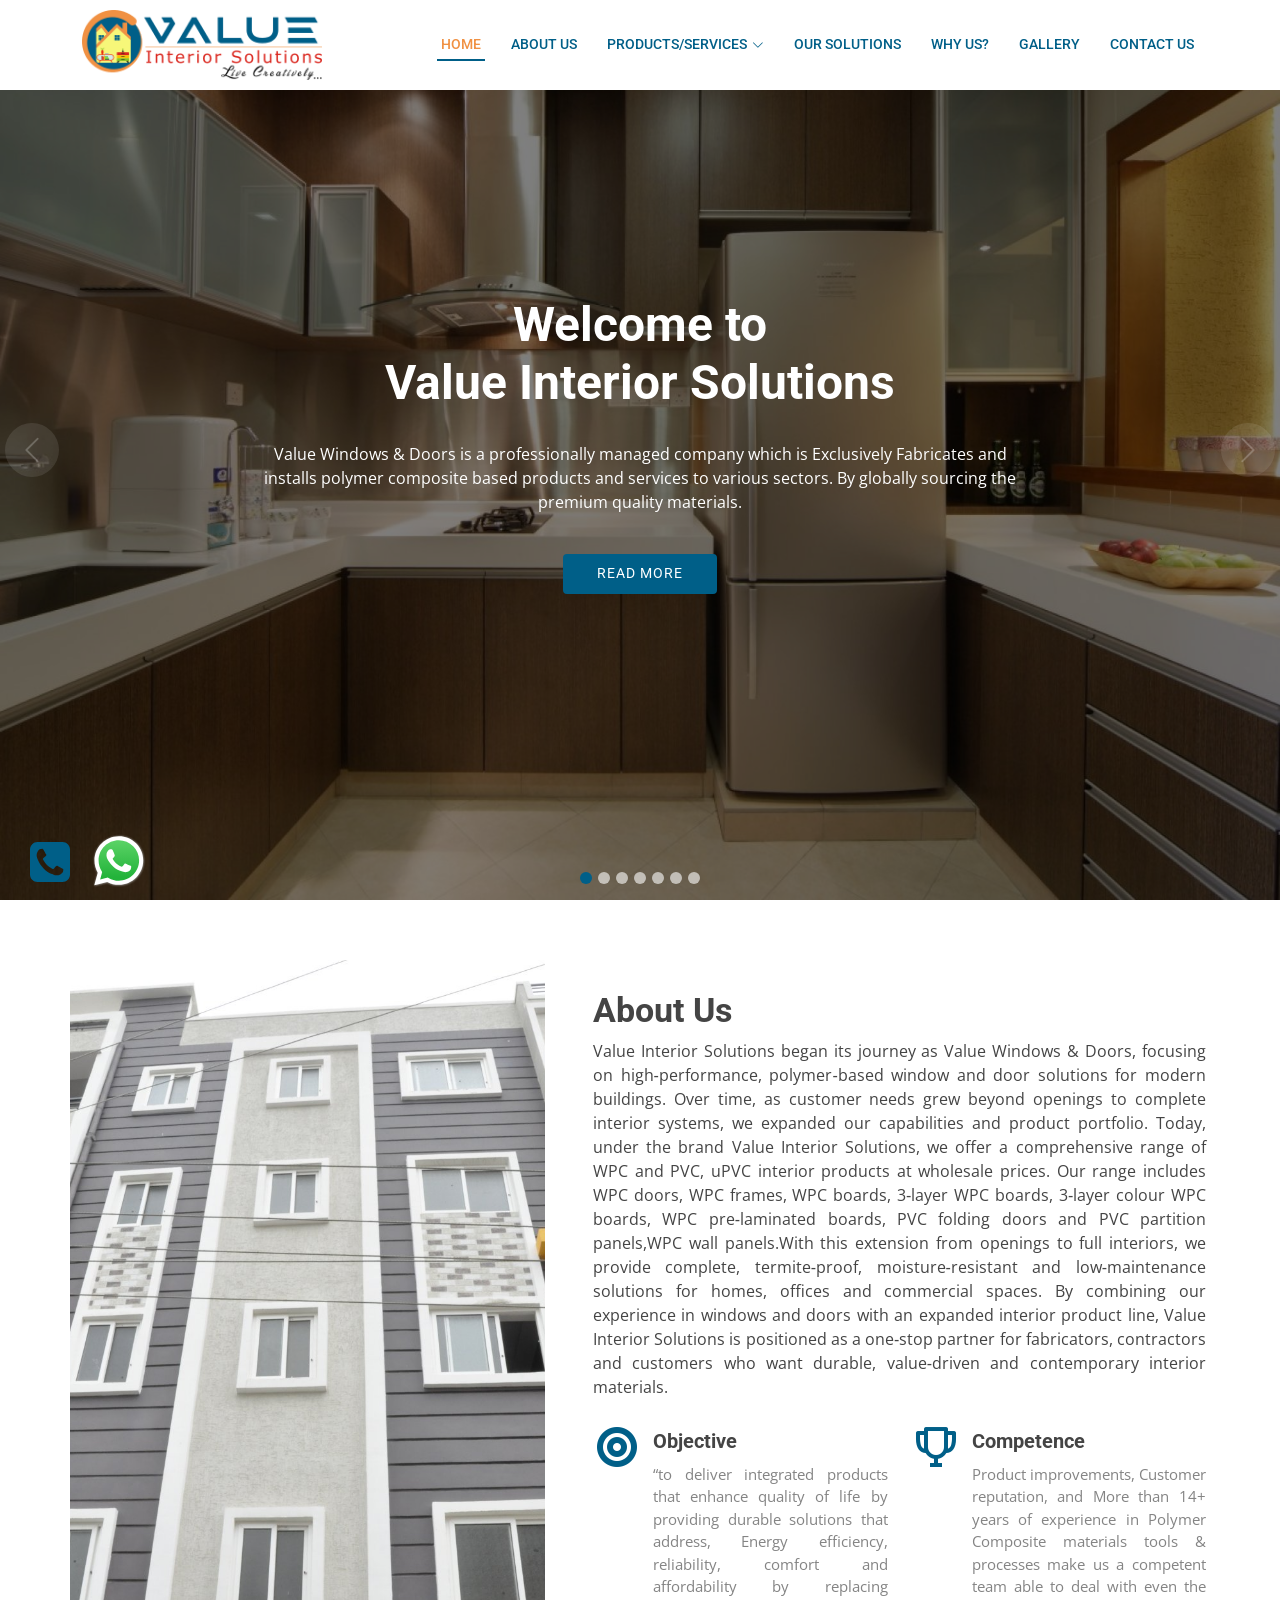
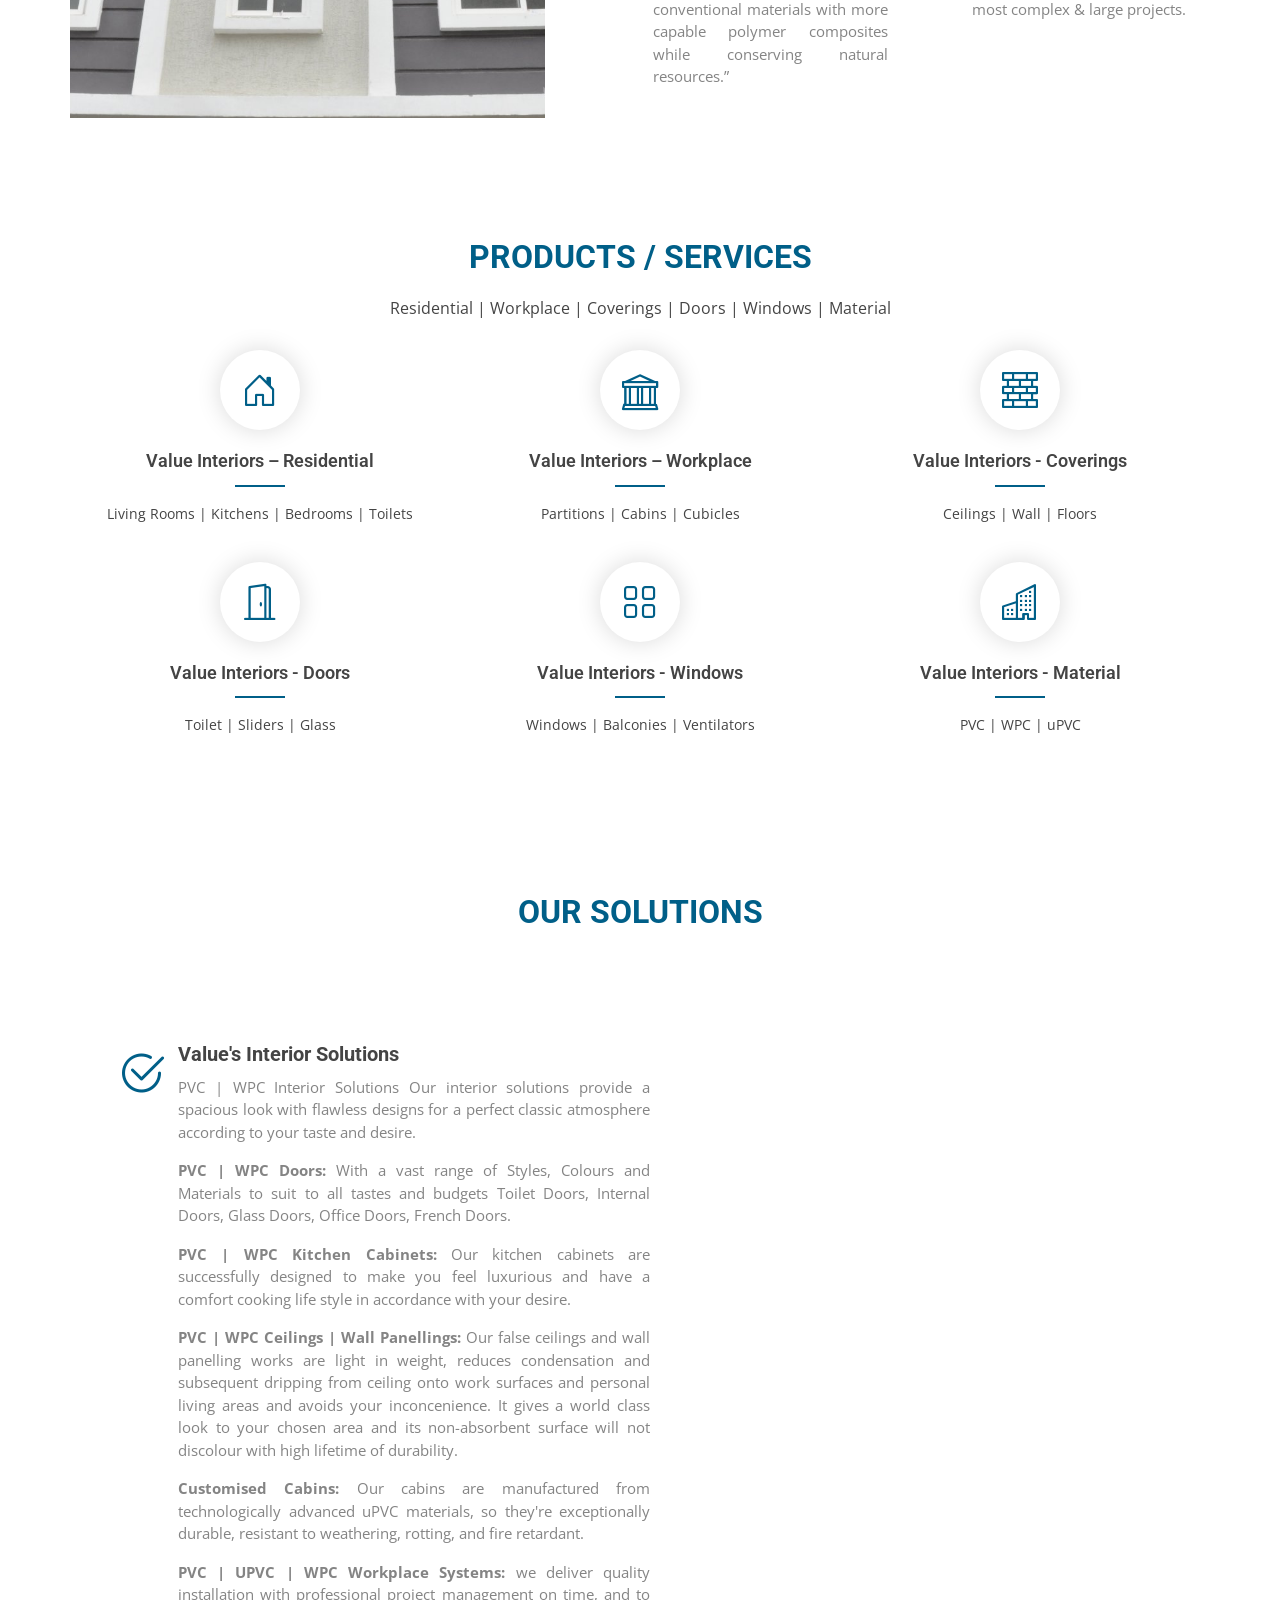
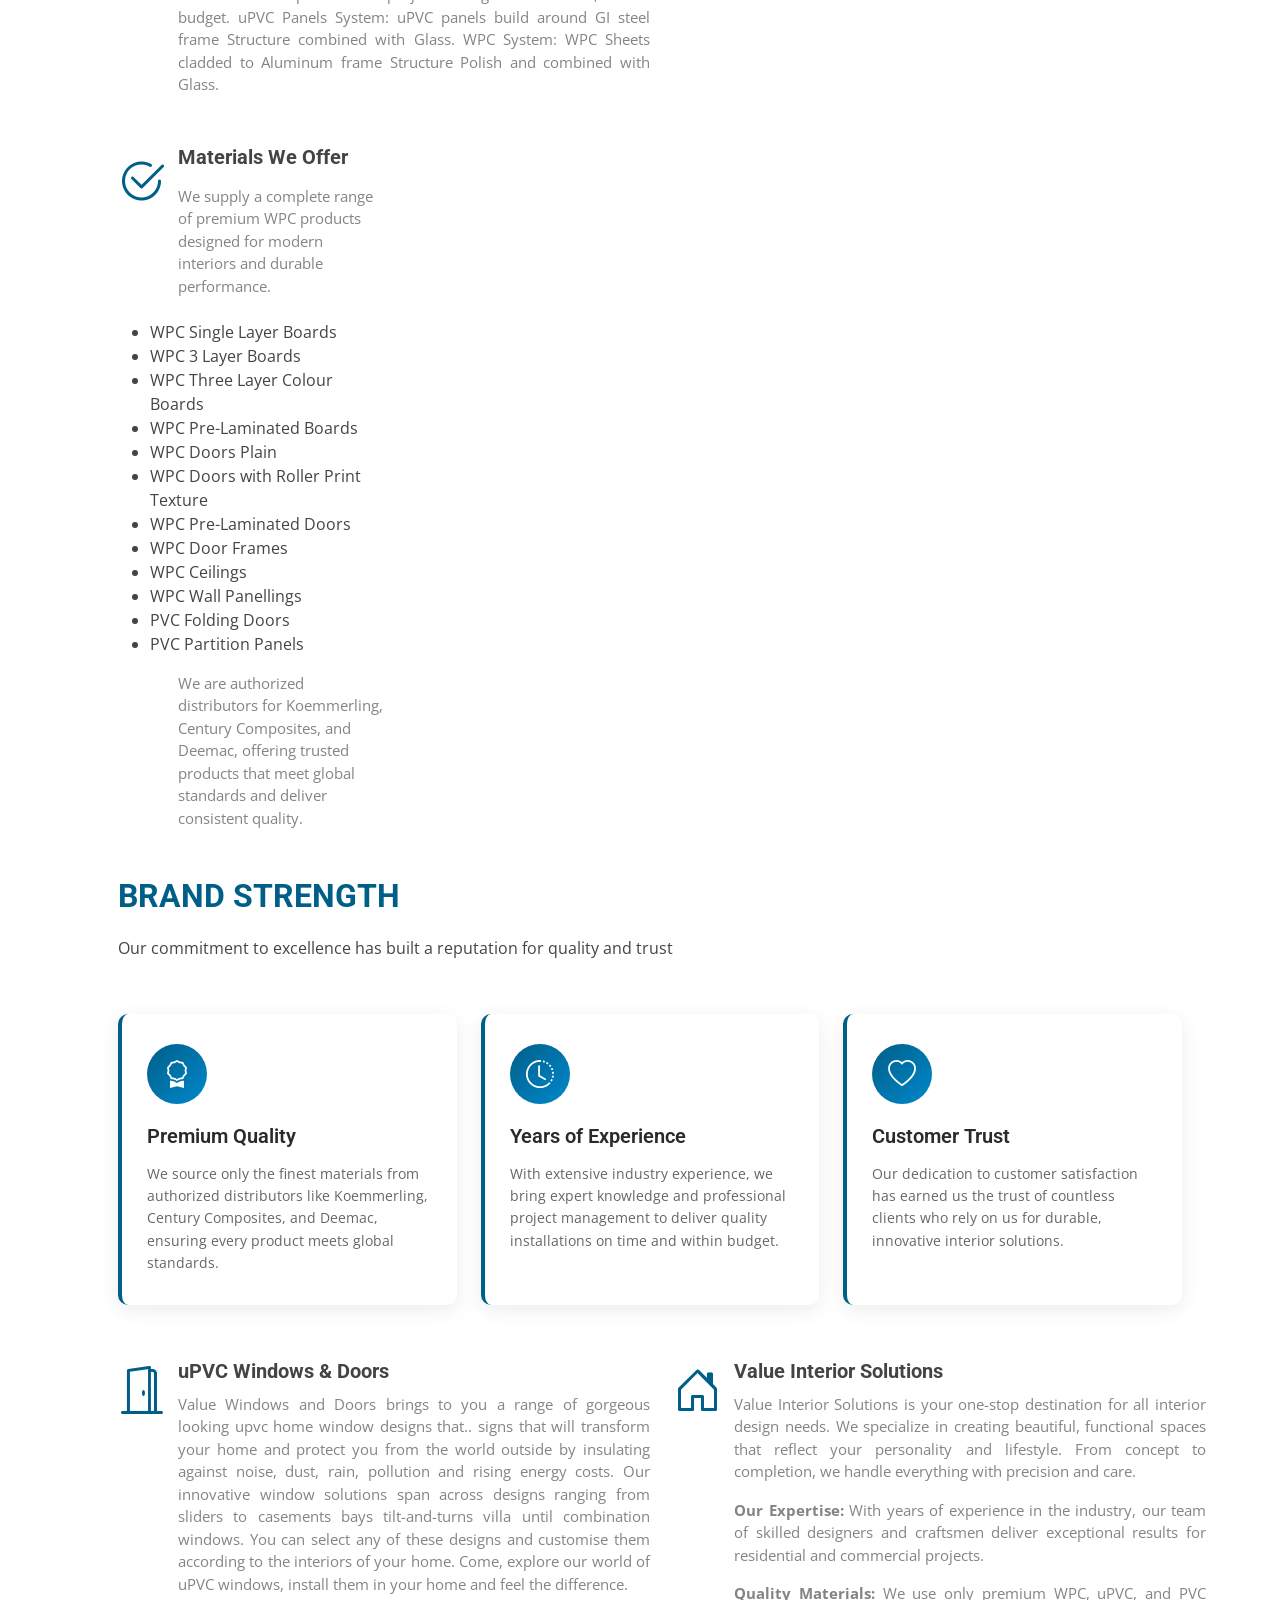
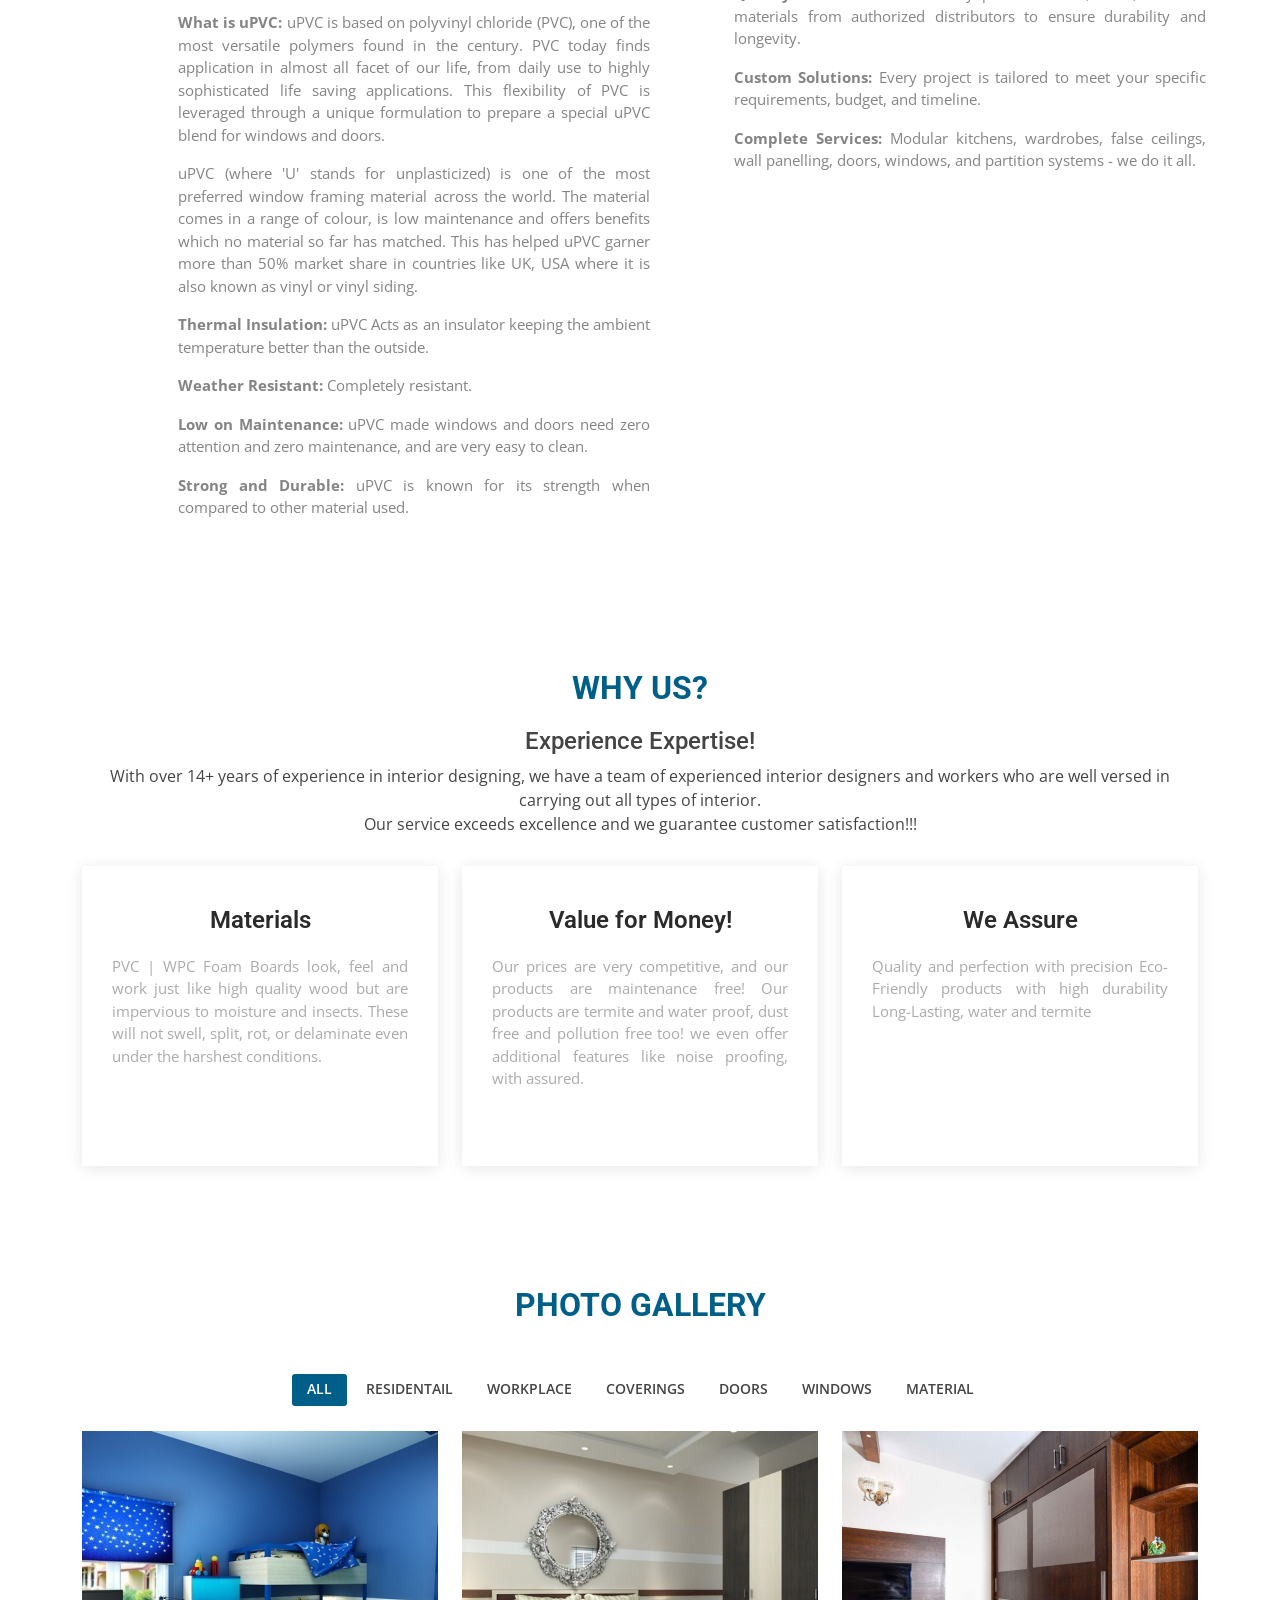
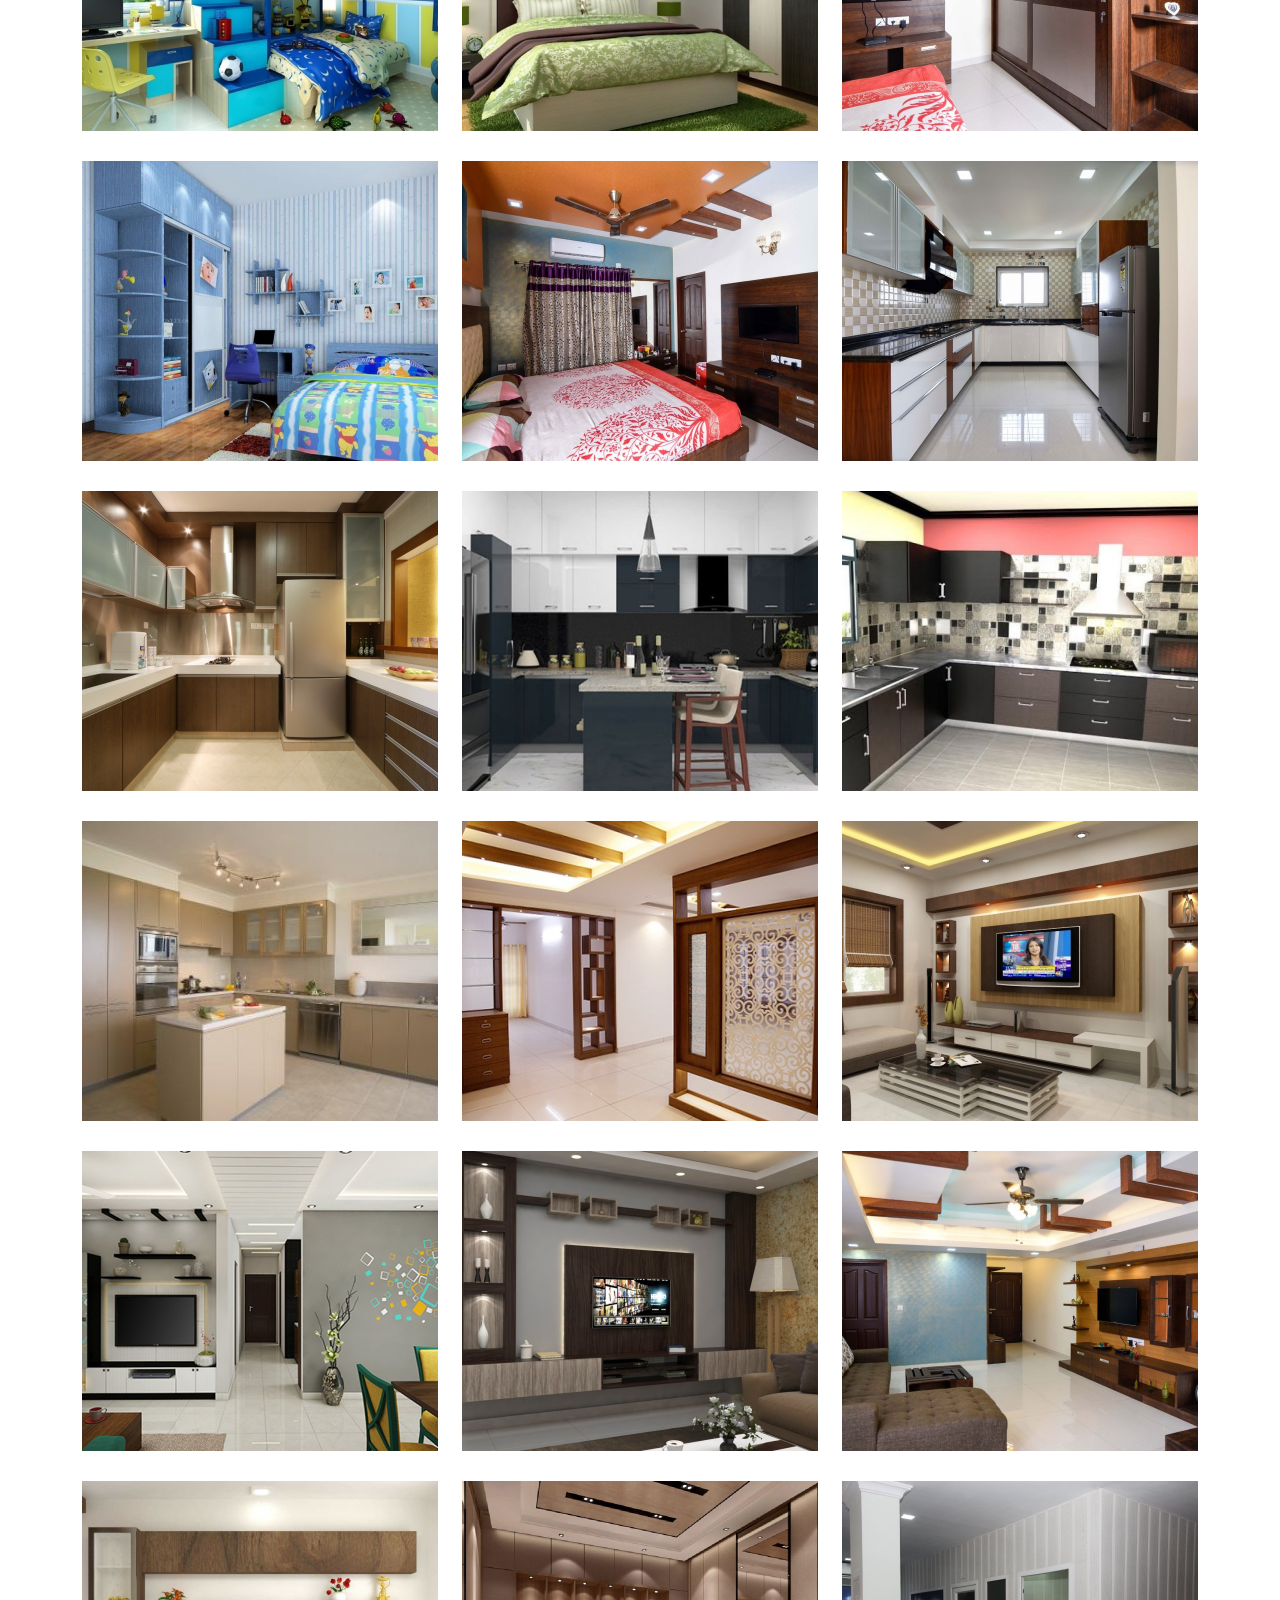
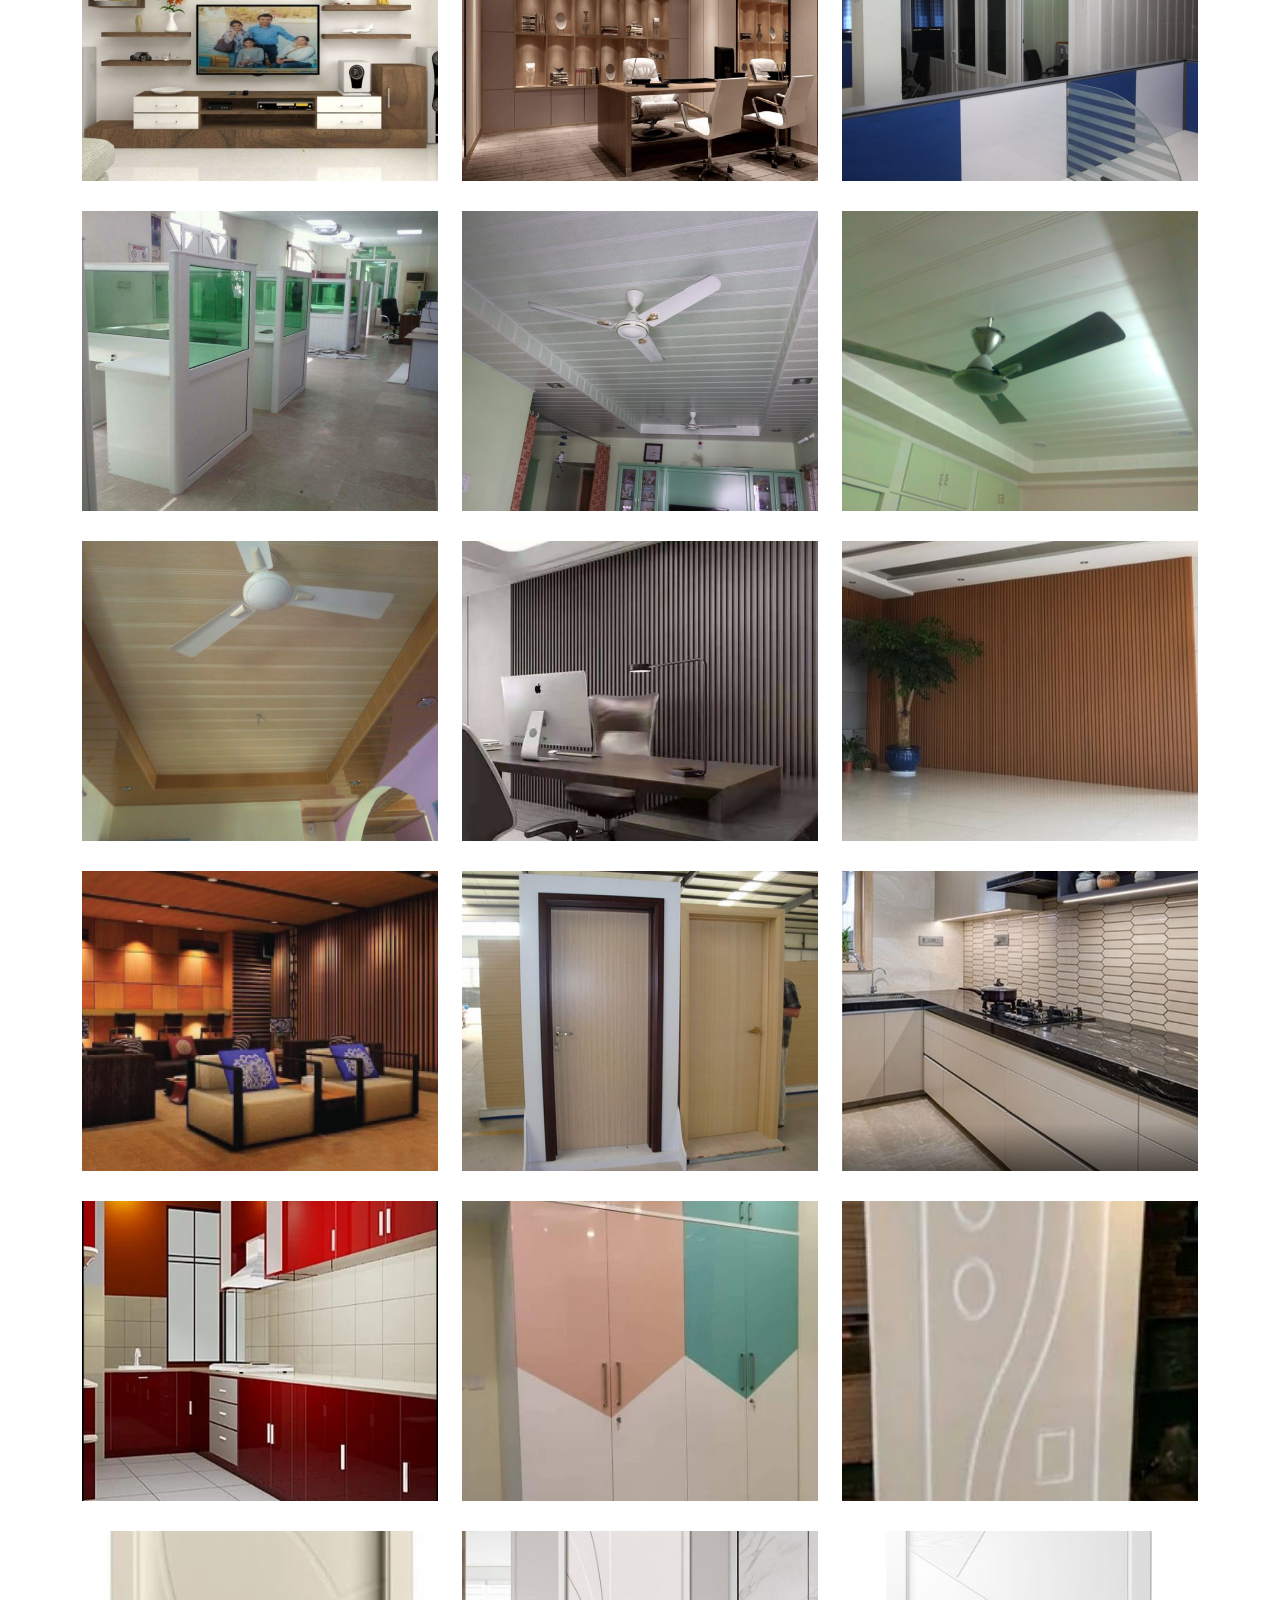
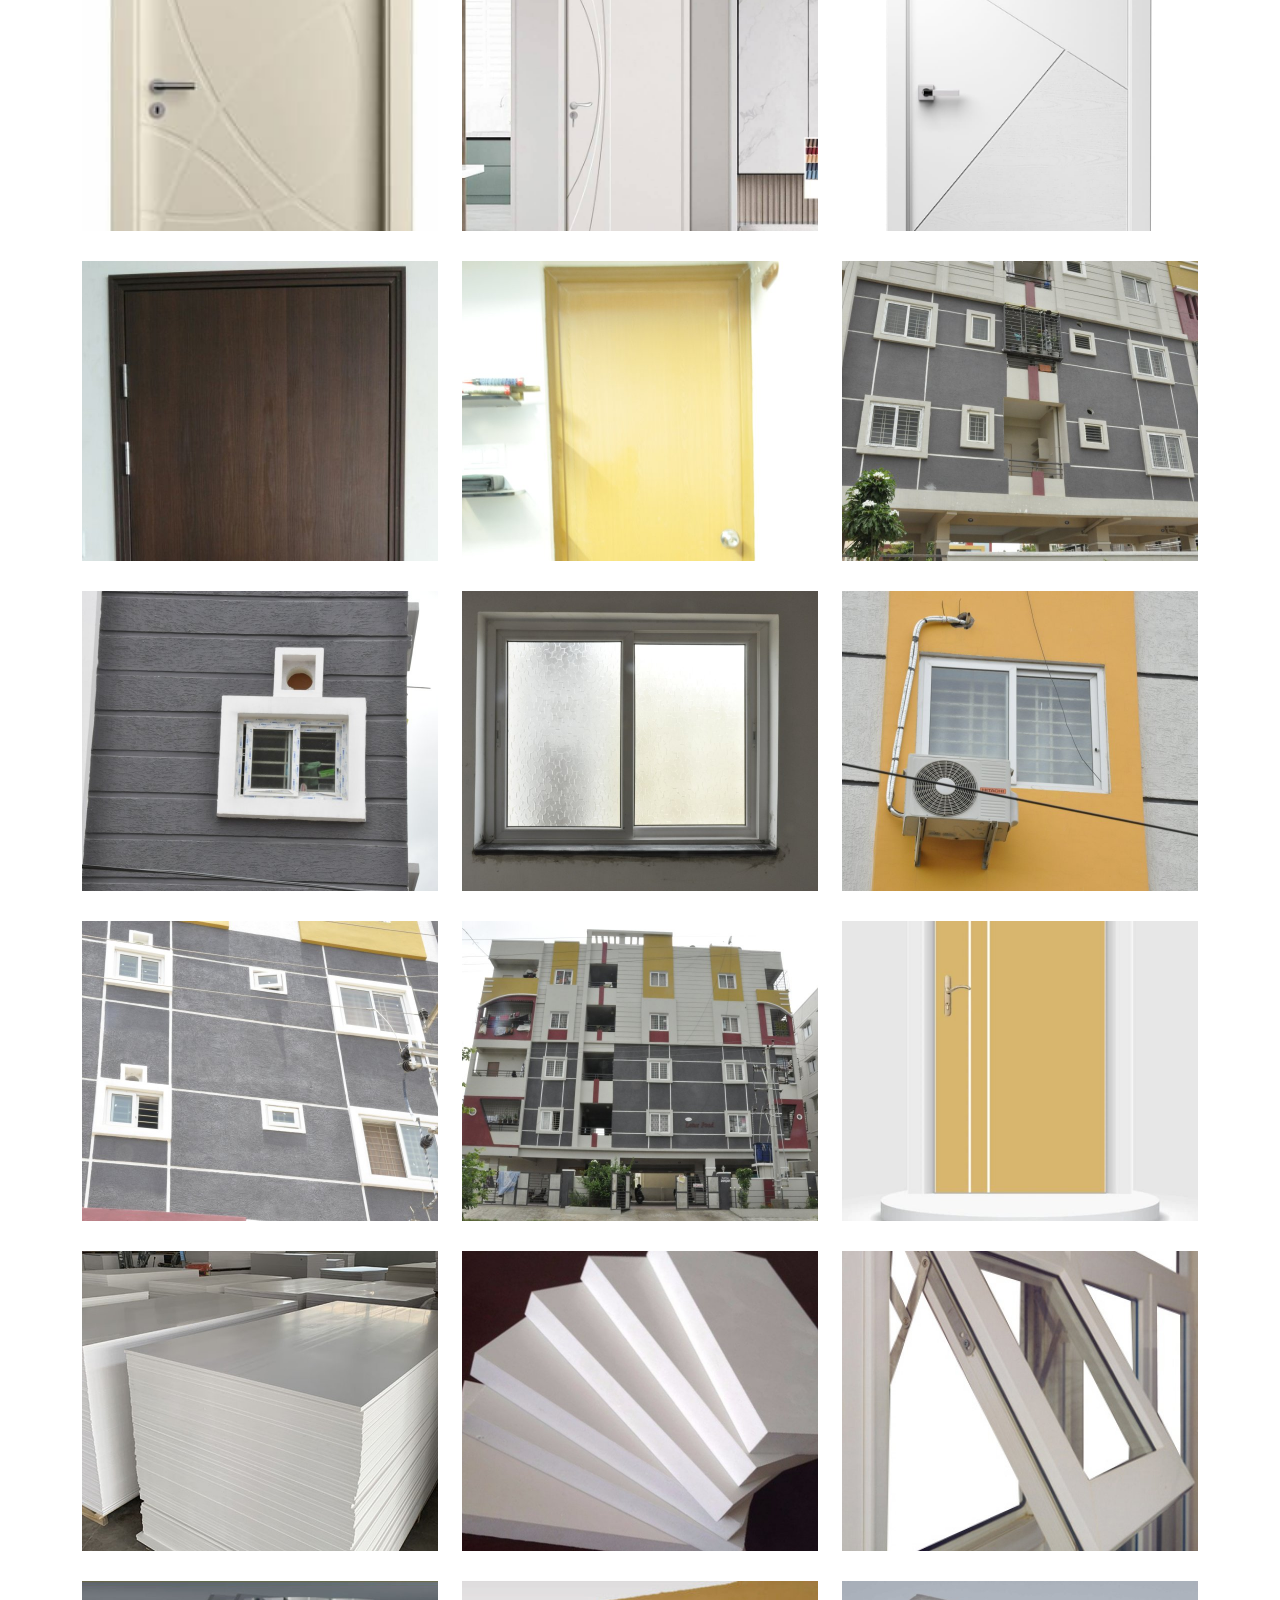
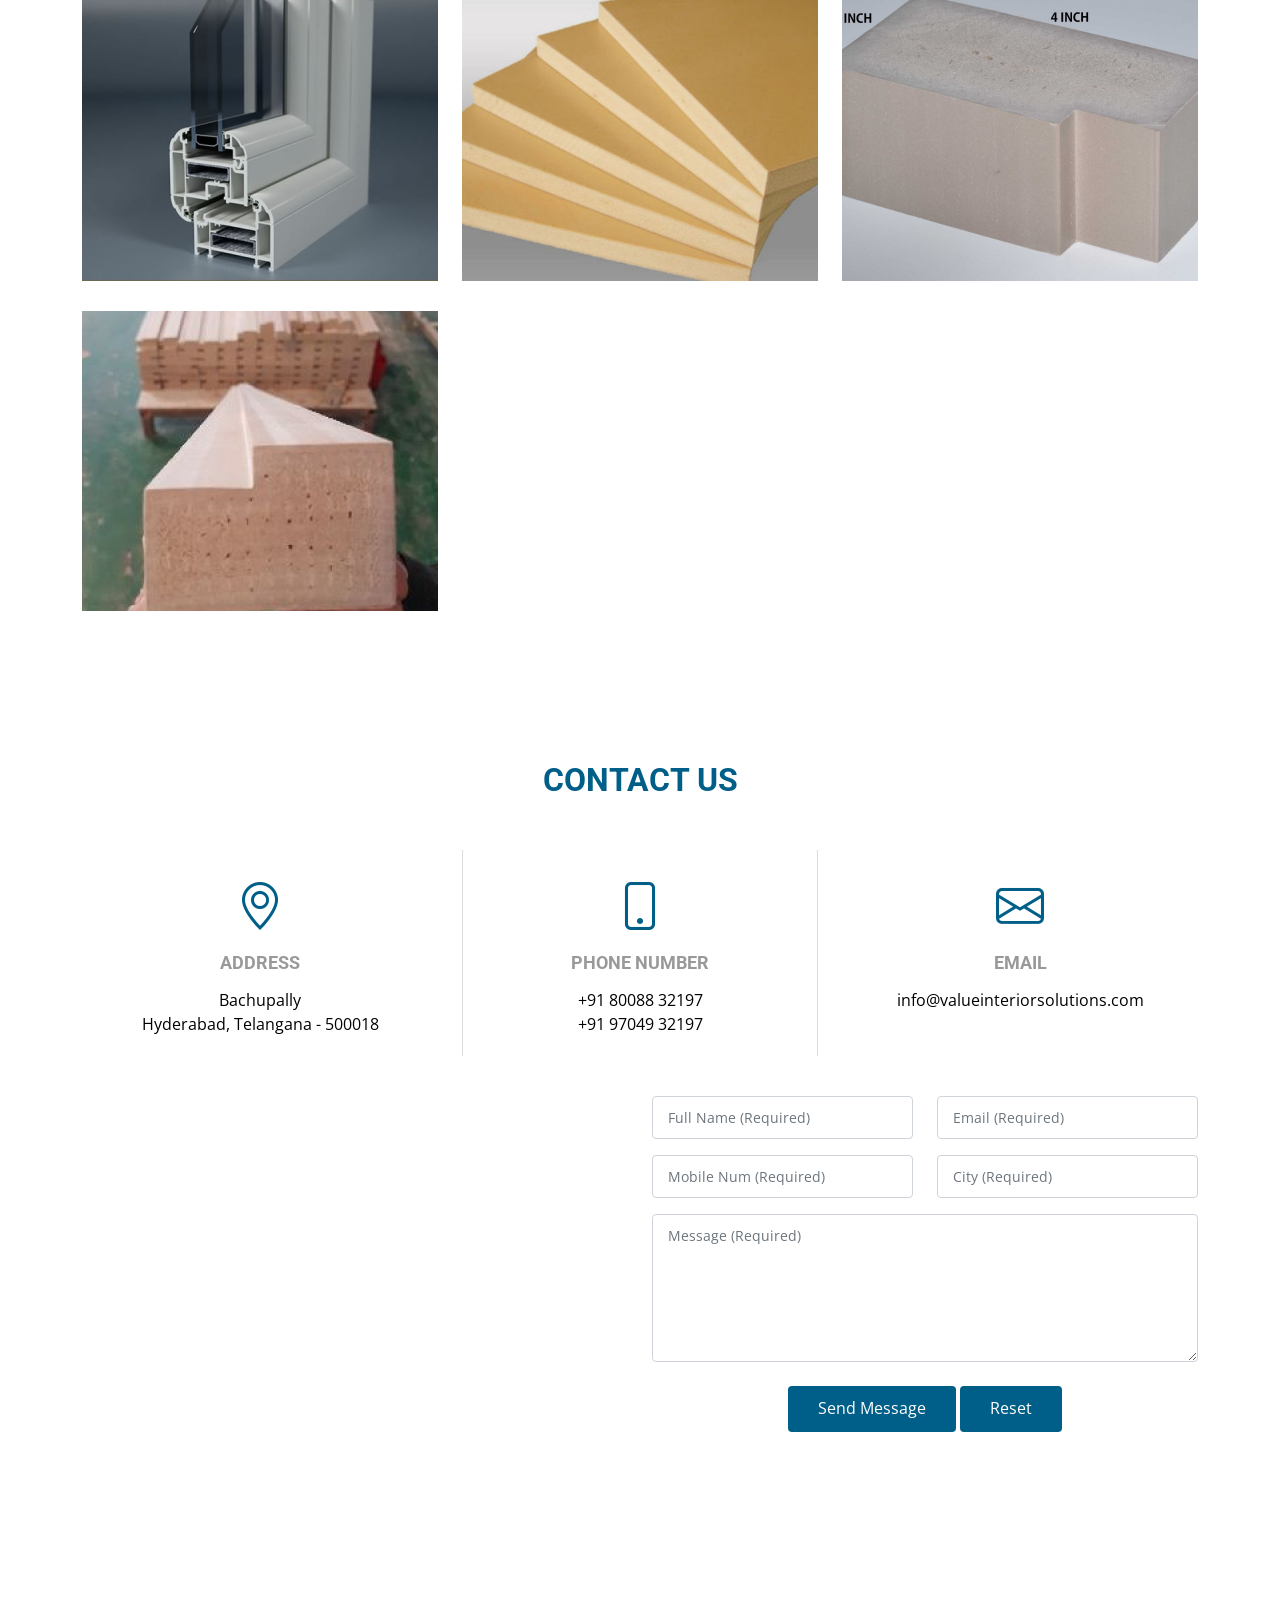
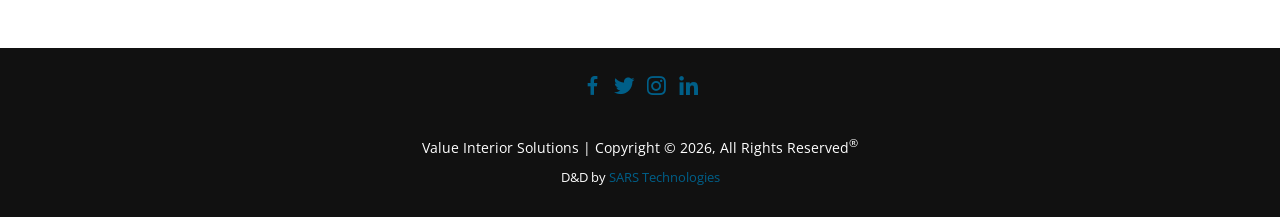
==== commit 3a25f887: "alignment changed" ====
--- a/index.html
+++ b/index.html
@@ -361,6 +361,20 @@
 				<p align="justify" class="mt-3"><b>Low on Maintenance:</b> uPVC made windows and doors need zero attention and zero maintenance, and are very easy to clean.</p>
 
 				<p align="justify" class="mt-3"><b>Strong and Durable:</b> uPVC is known for its strength when compared to other material used.</p>
+                </div>
+                
+                <div class="col-md-6 icon-box">
+                  <i class="bi bi-house-door"></i>
+                  <h4>Value Interior Solutions</h4>
+                  <p align="justify">Value Interior Solutions is your one-stop destination for all interior design needs. We specialize in creating beautiful, functional spaces that reflect your personality and lifestyle. From concept to completion, we handle everything with precision and care.</p>
+                  
+                  <p align="justify" class="mt-3"><b>Our Expertise:</b> With years of experience in the industry, our team of skilled designers and craftsmen deliver exceptional results for residential and commercial projects.</p>
+                  
+                  <p align="justify" class="mt-3"><b>Quality Materials:</b> We use only premium WPC, uPVC, and PVC materials from authorized distributors to ensure durability and longevity.</p>
+                  
+                  <p align="justify" class="mt-3"><b>Custom Solutions:</b> Every project is tailored to meet your specific requirements, budget, and timeline.</p>
+                  
+                  <p align="justify" class="mt-3"><b>Complete Services:</b> Modular kitchens, wardrobes, false ceilings, wall panelling, doors, windows, and partition systems - we do it all.</p>
                 </div>
               </div>
             </div><!-- End .content-->
--- a/assets/css/style.css
+++ b/assets/css/style.css
@@ -933,6 +933,9 @@
 }
 .portfolio .portfolio-wrap img {
   transition: all ease-in-out 0.3s;
+  width: 100%;
+  height: 300px;
+  object-fit: cover;
 }
 .portfolio .portfolio-wrap .portfolio-info {
   opacity: 0;
@@ -1707,6 +1710,10 @@
   .portfolio .portfolio-item:hover .portfolio-info {
     opacity: 1;
   }
+  
+  .portfolio .portfolio-wrap img {
+    height: 250px;
+  }
 }
 
 /* Contact Section Mobile */
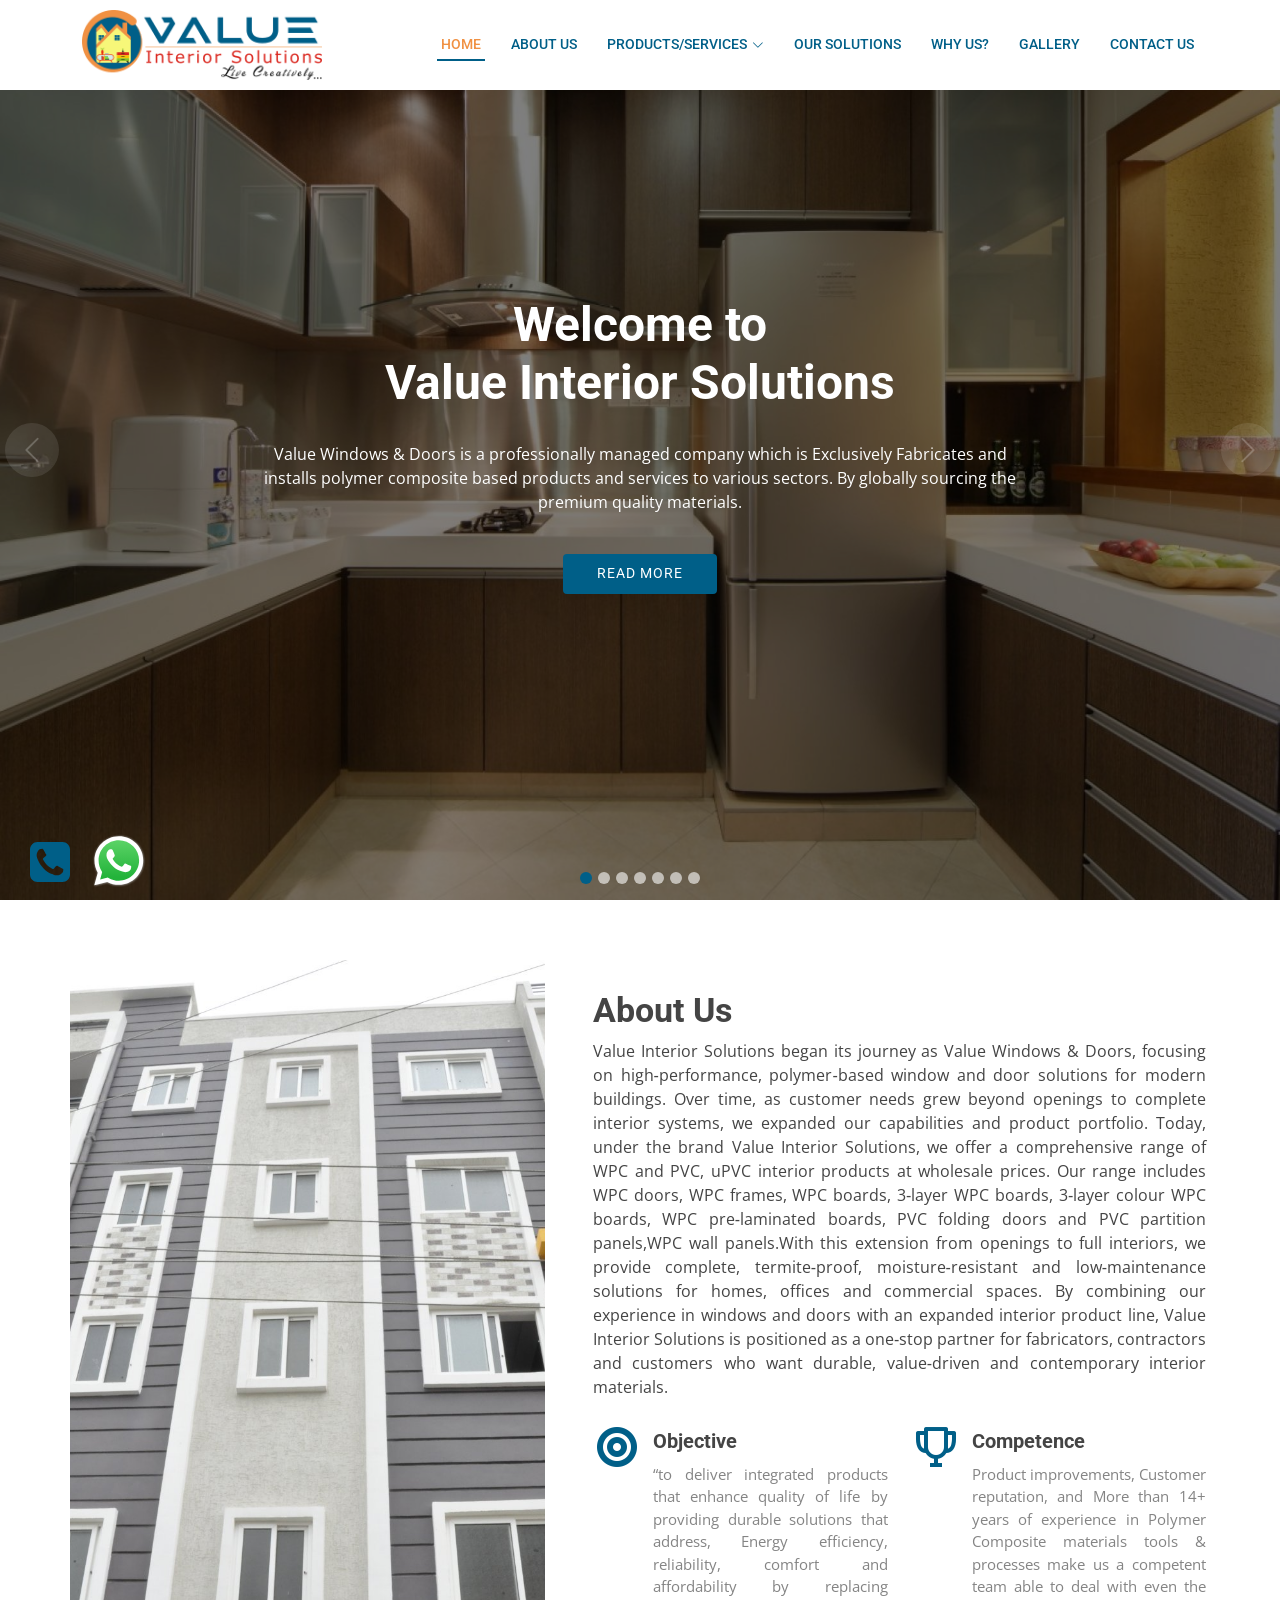
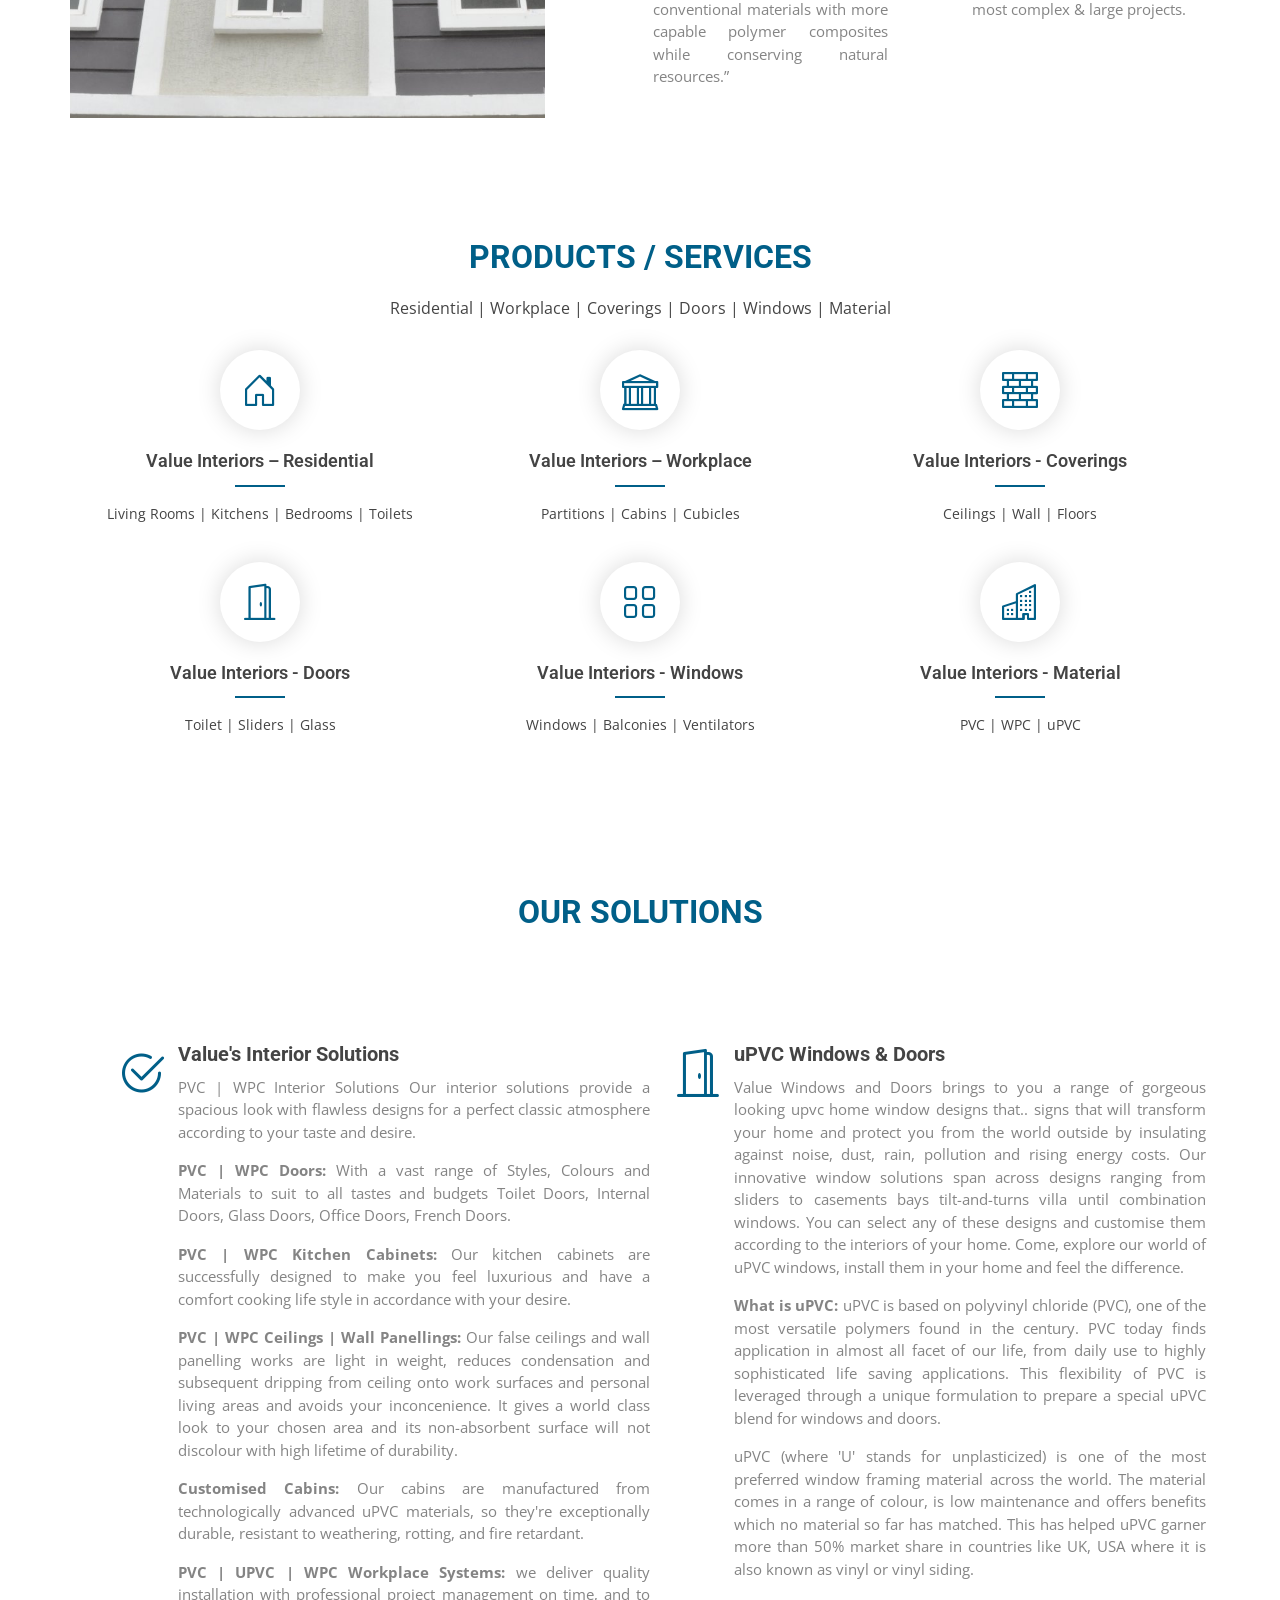
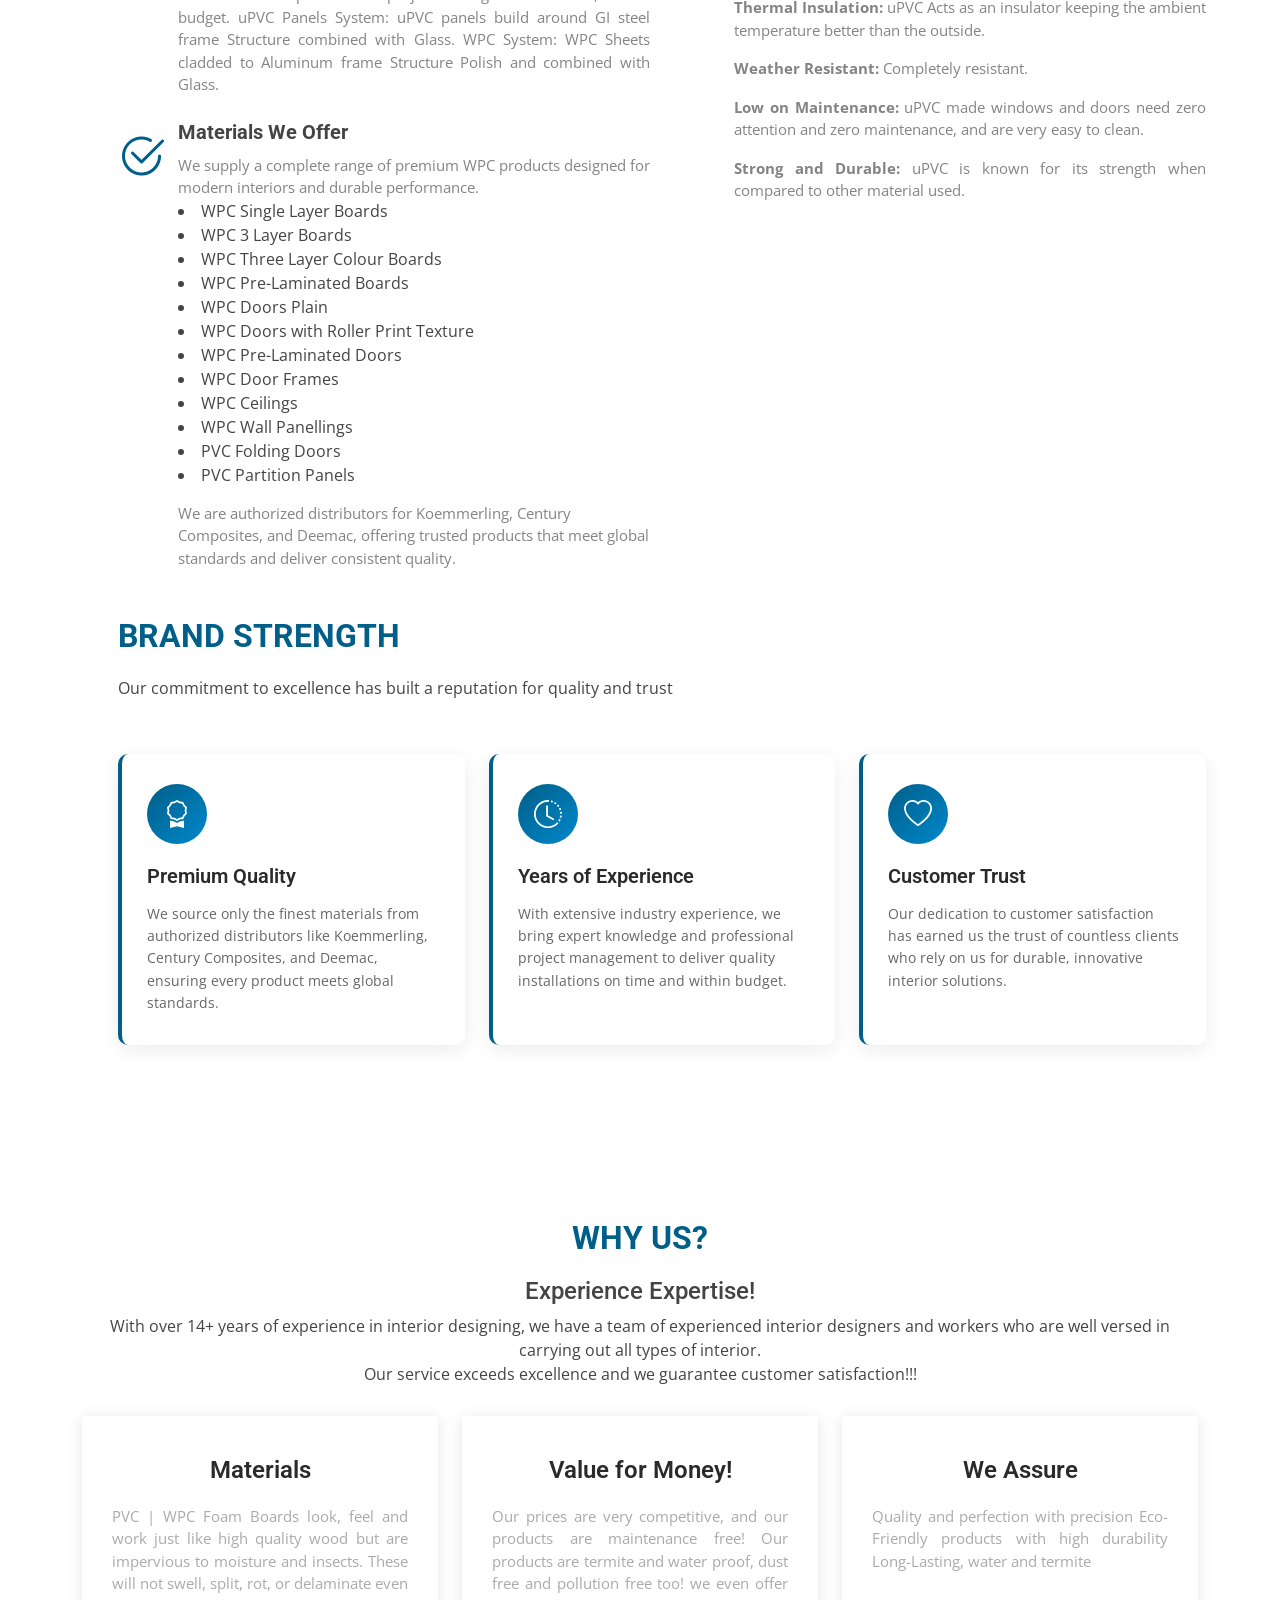
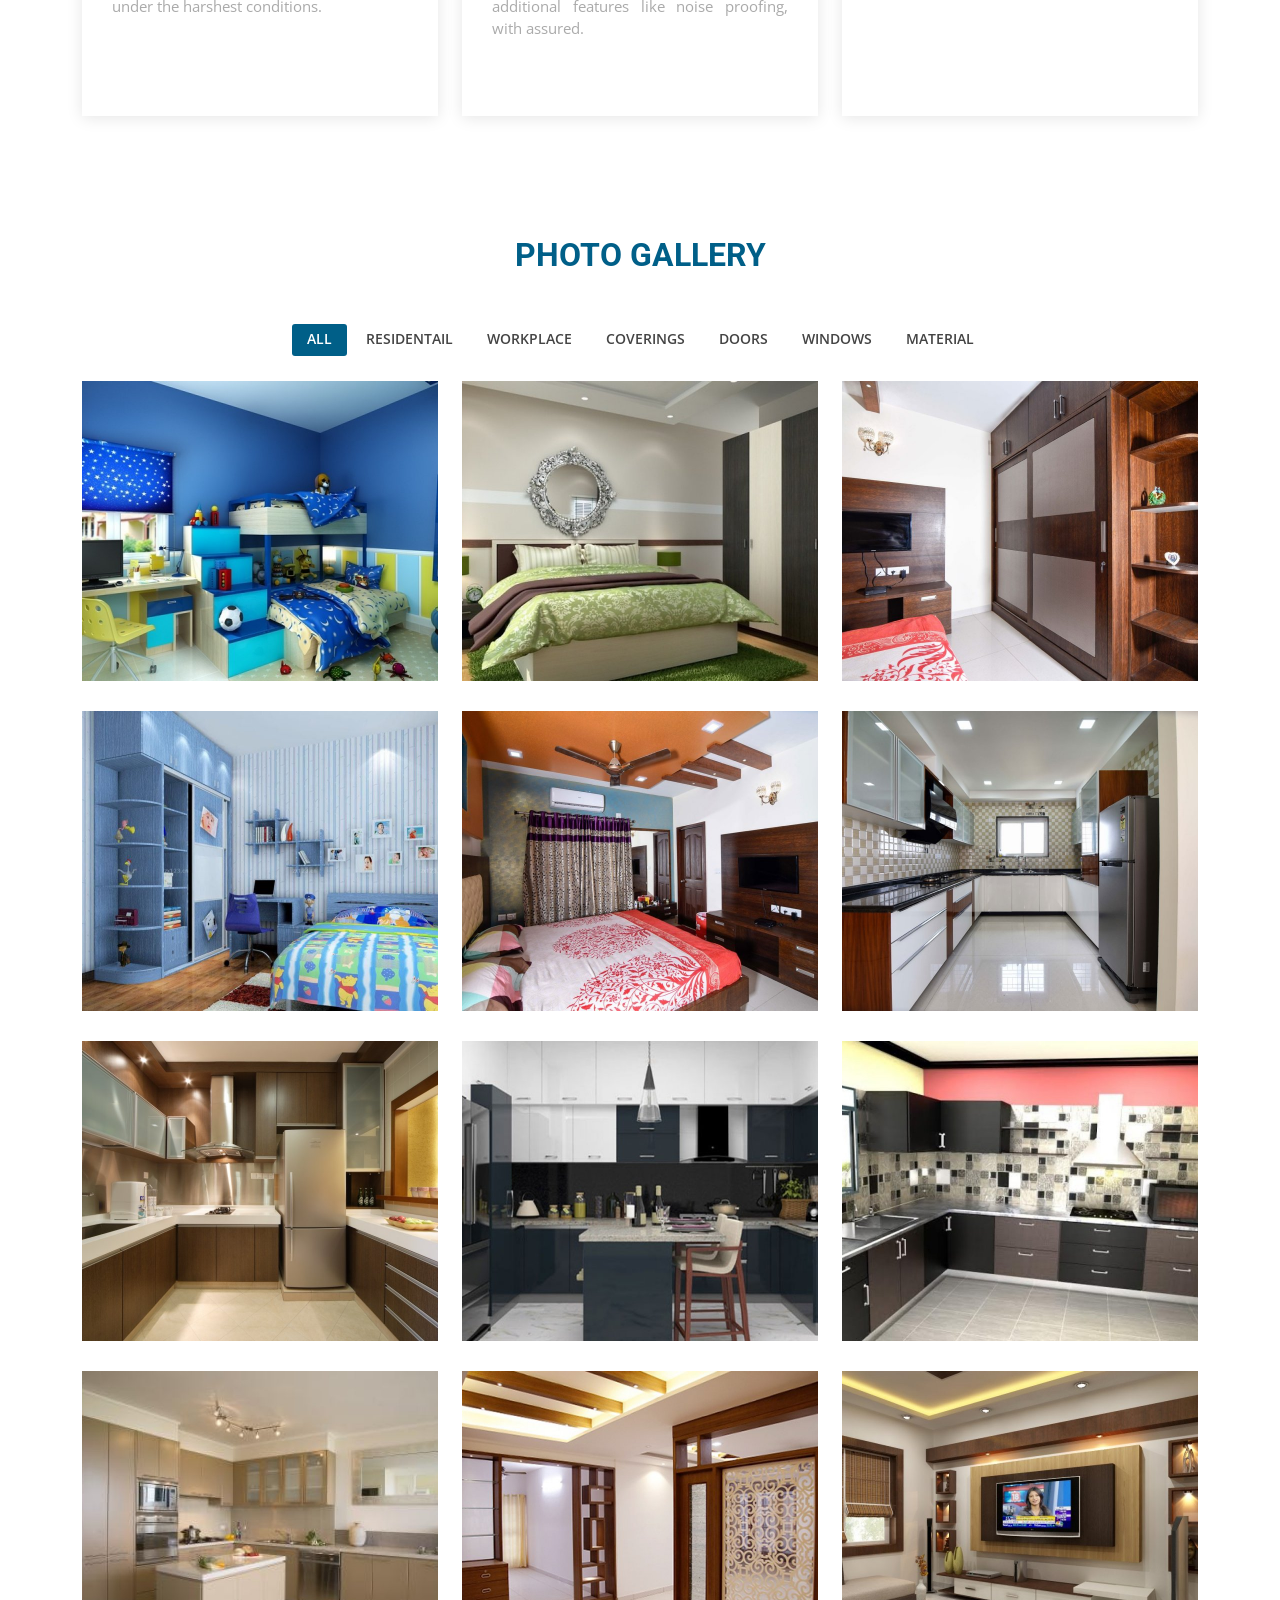
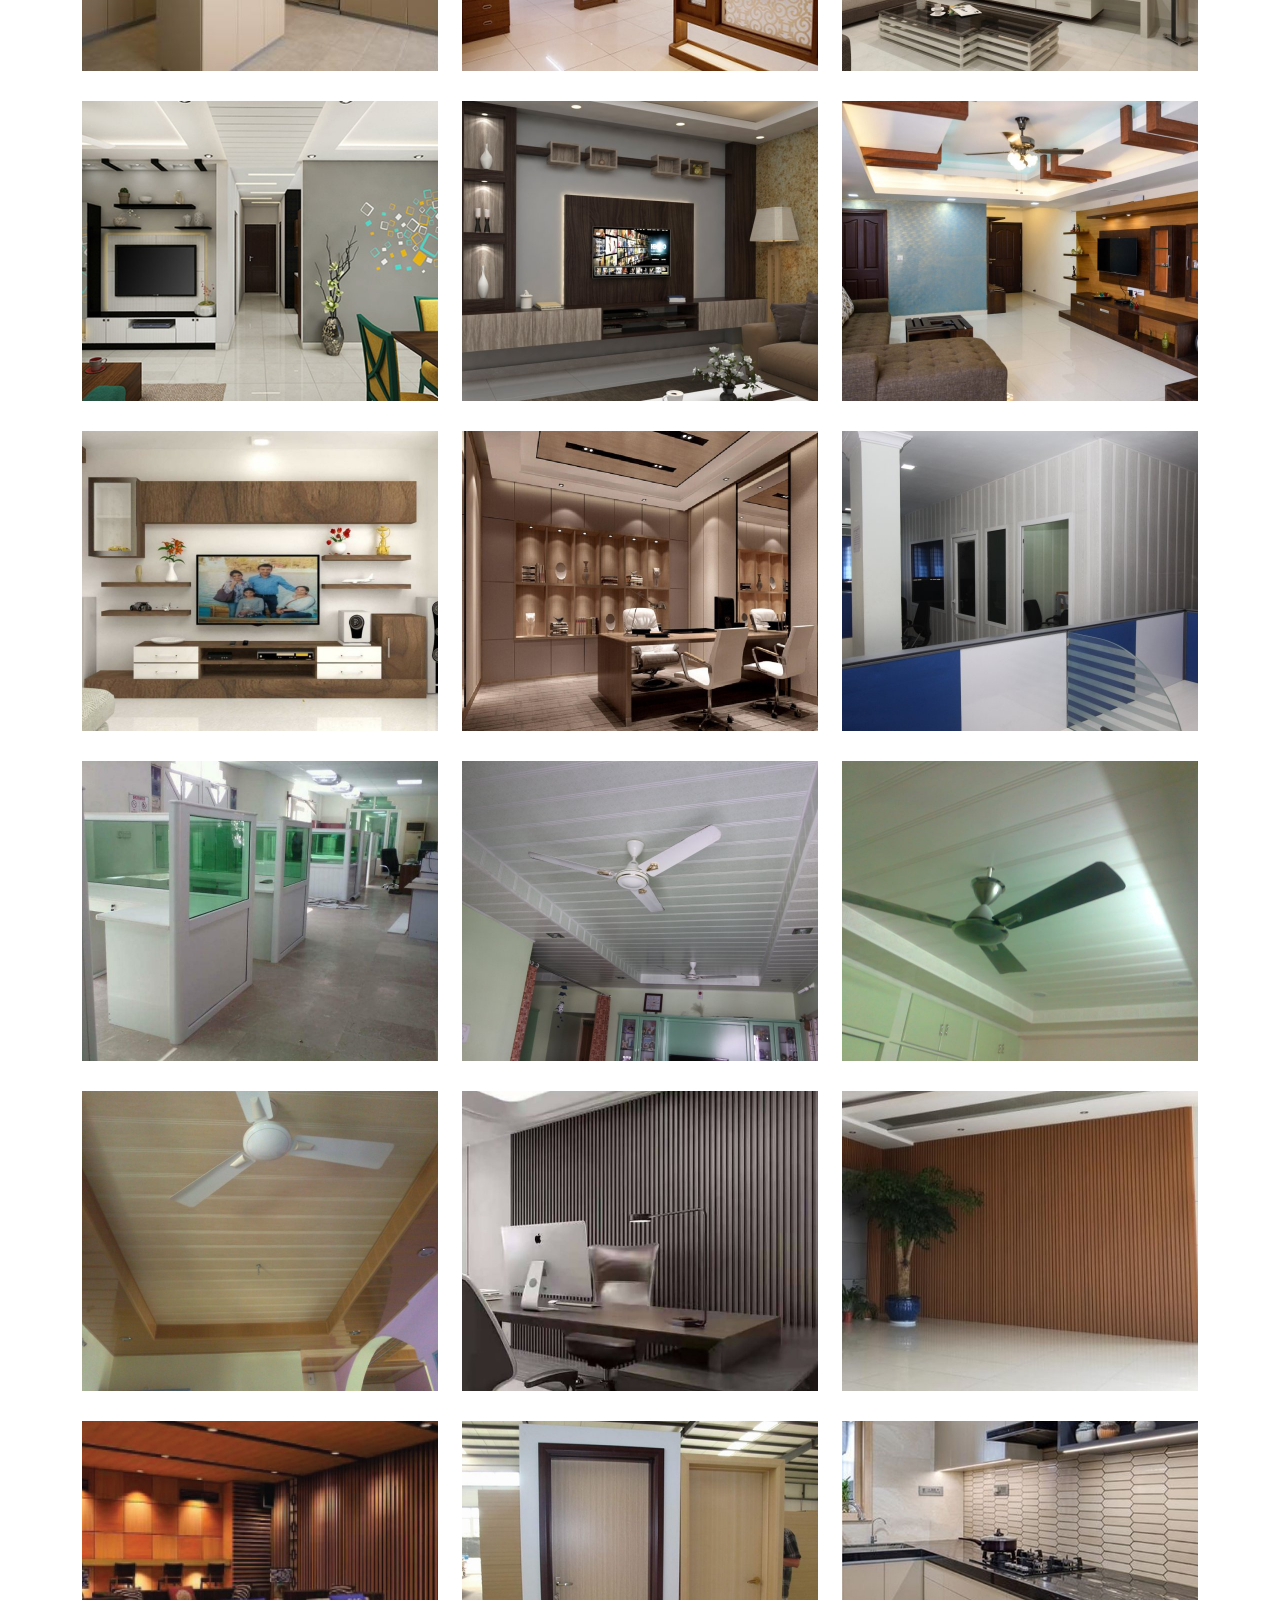
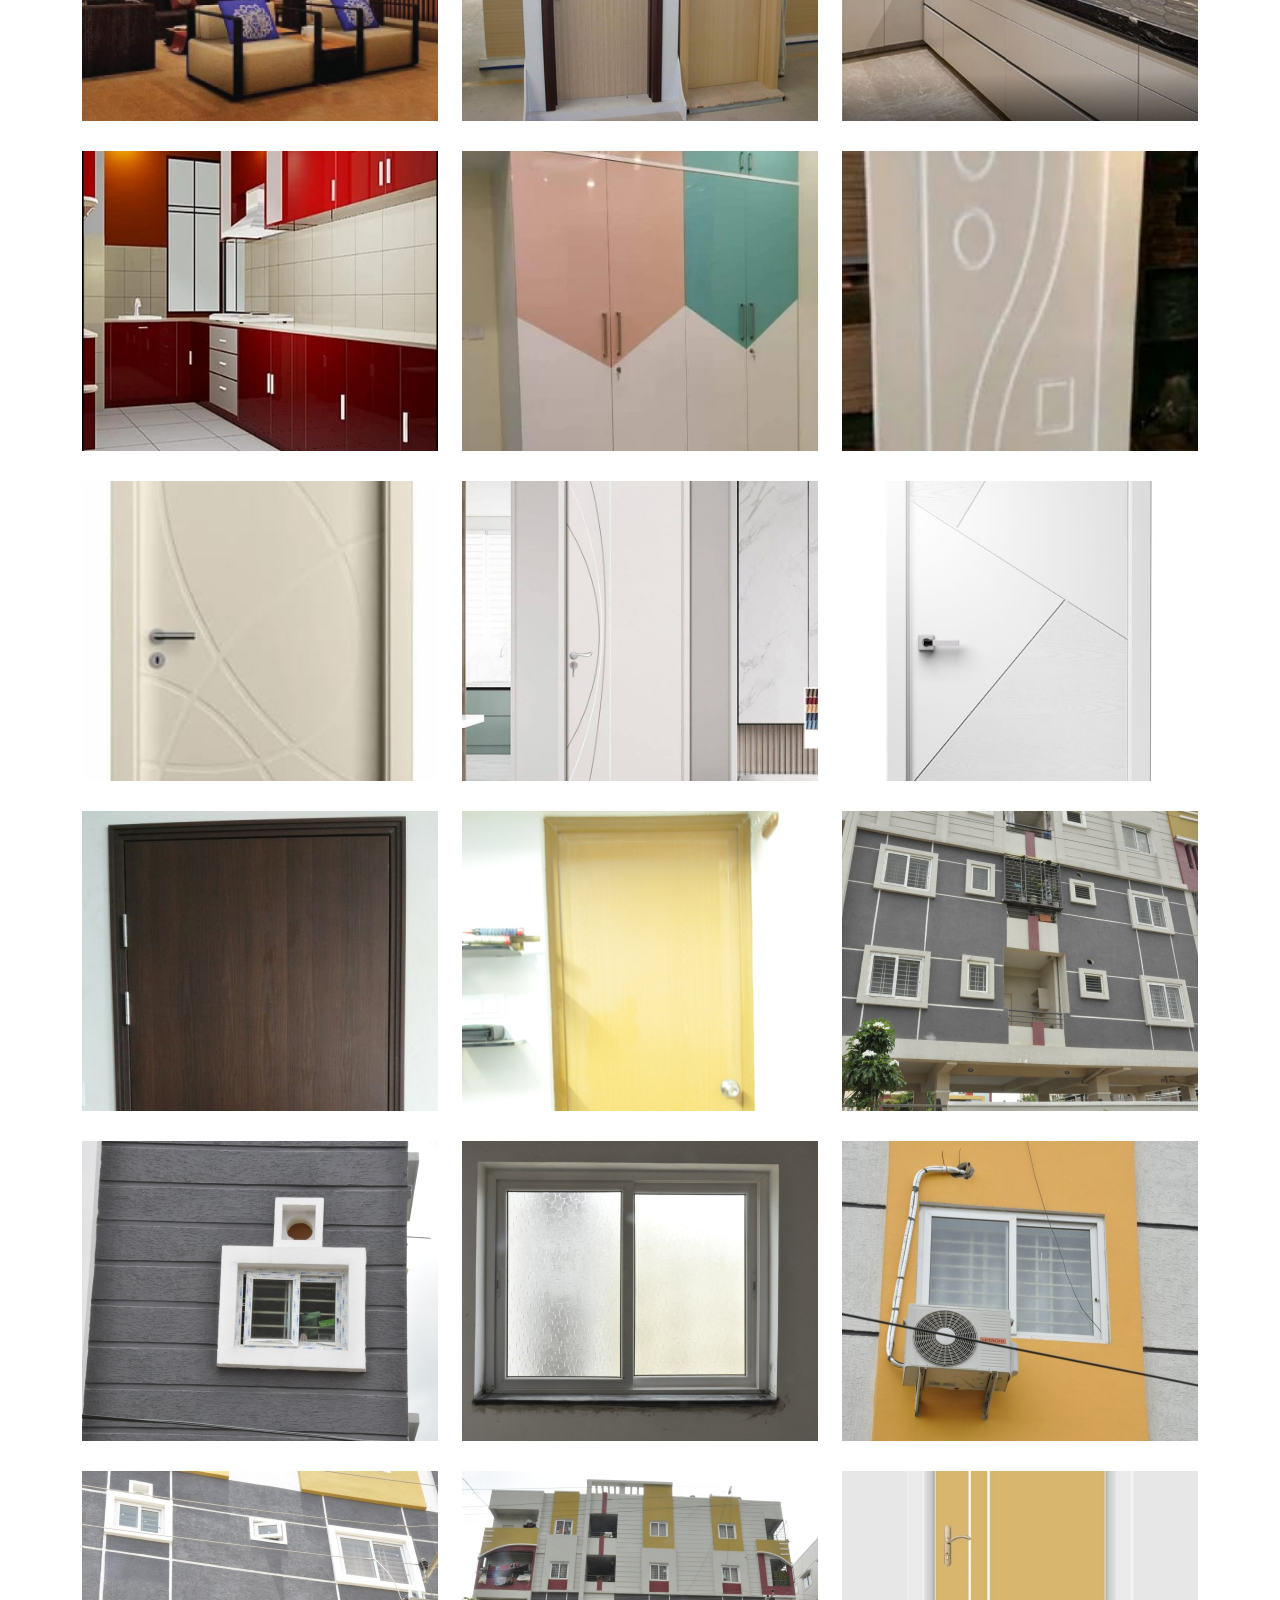
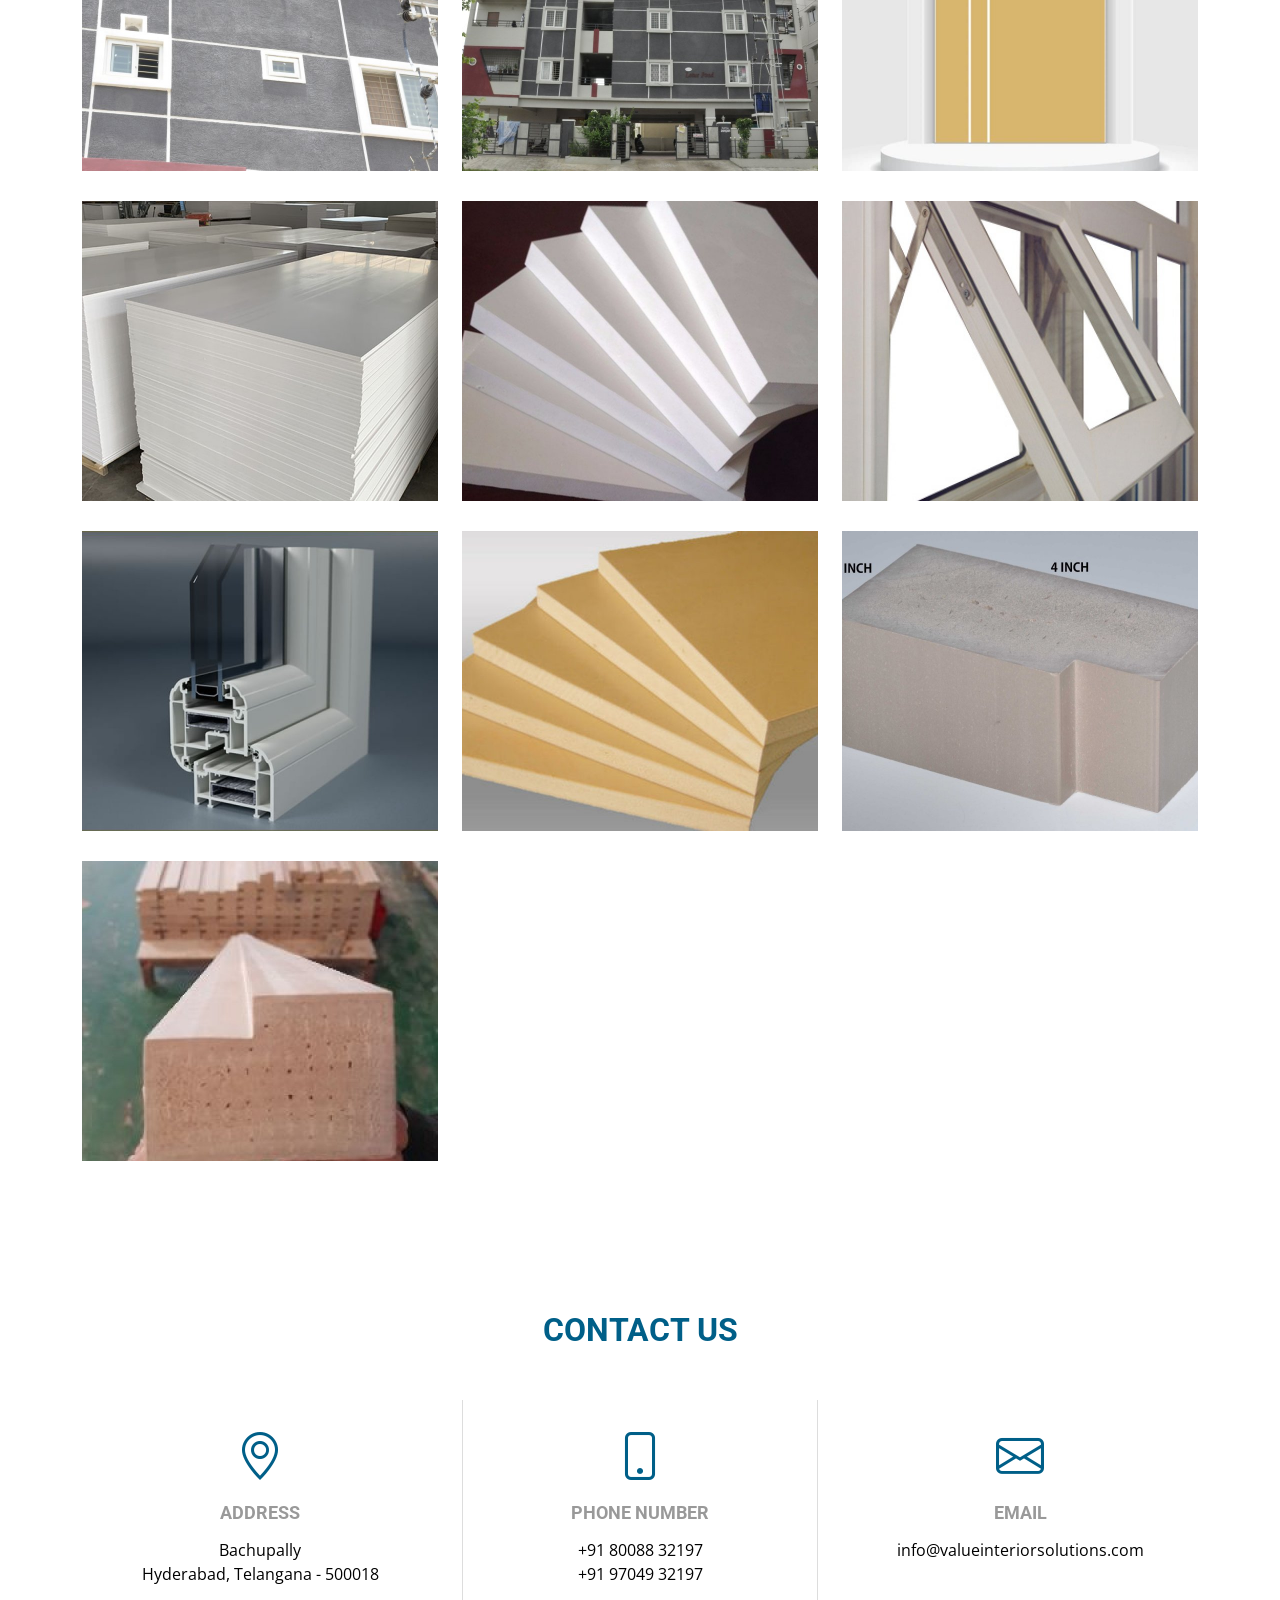
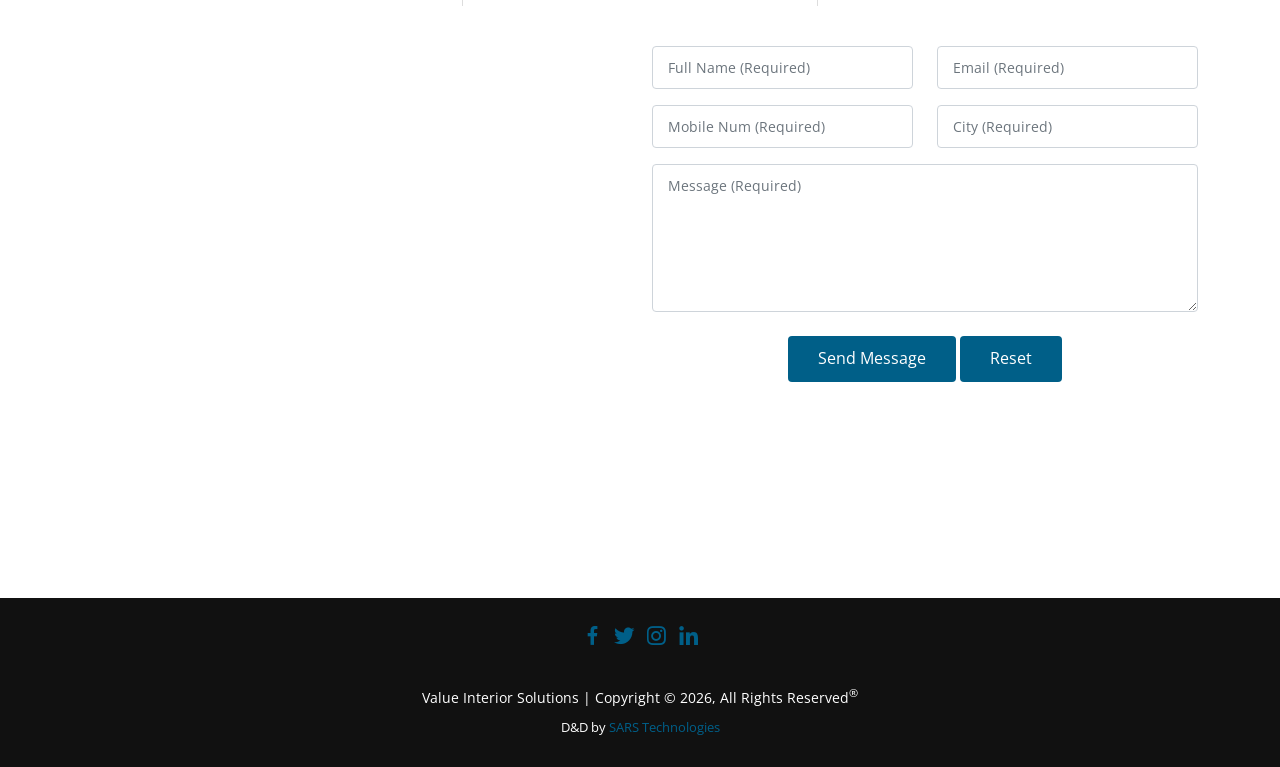
==== commit 75bfb2cd: "alignment problem fixed" ====
--- a/index.html
+++ b/index.html
@@ -279,27 +279,48 @@
 
 				<p align="justify" class="mt-3"><b>Customised Cabins:</b> Our cabins are manufactured from technologically advanced uPVC materials, so they're exceptionally durable, resistant to weathering, rotting, and fire retardant.</p>
 
-				<p align="justify" class="mt-3"><b>PVC | UPVC | WPC Workplace Systems:</b> we deliver quality installation with professional project management on time, and to budget. uPVC Panels System: uPVC panels build around GI steel frame Structure combined with Glass. WPC System: WPC Sheets cladded to Aluminum frame Structure Polish and combined with Glass.</p><br>
-        <div class="col-md-6 icon-box">
-          <i class="bi bi-check2-circle"></i>
-          <h4>Materials We Offer</h4>
-        <p class="mt-3 text-start">We supply a complete range of premium WPC products designed for modern interiors and durable performance.<br><br>
-          <ul class="text-start">
-            <li>WPC Single Layer Boards</li>
-            <li>WPC 3 Layer Boards</li>
-            <li>WPC Three Layer Colour Boards</li>
-            <li>WPC Pre-Laminated Boards</li>
-            <li>WPC Doors Plain</li>
-            <li>WPC Doors with Roller Print Texture</li>
-            <li>WPC Pre-Laminated Doors</li>
-            <li>WPC Door Frames</li>
-            <li>WPC Ceilings</li>
-            <li>WPC Wall Panellings</li>
-            <li>PVC Folding Doors</li>
-            <li>PVC Partition Panels</li>
-          </ul>
-          <p class="text-start">We are authorized distributors for Koemmerling, Century Composites, and Deemac, offering trusted products that meet global standards and deliver consistent quality.</p></div>
-                </div>
+				<p align="justify" class="mt-3"><b>PVC | UPVC | WPC Workplace Systems:</b> we deliver quality installation with professional project management on time, and to budget. uPVC Panels System: uPVC panels build around GI steel frame Structure combined with Glass. WPC System: WPC Sheets cladded to Aluminum frame Structure Polish and combined with Glass.</p>
+                
+                <div class="mt-4">
+                  <i class="bi bi-check2-circle"></i>
+                  <h4>Materials We Offer</h4>
+                  <p class="text-start">We supply a complete range of premium WPC products designed for modern interiors and durable performance.</p>
+                  <ul class="text-start">
+                    <li>WPC Single Layer Boards</li>
+                    <li>WPC 3 Layer Boards</li>
+                    <li>WPC Three Layer Colour Boards</li>
+                    <li>WPC Pre-Laminated Boards</li>
+                    <li>WPC Doors Plain</li>
+                    <li>WPC Doors with Roller Print Texture</li>
+                    <li>WPC Pre-Laminated Doors</li>
+                    <li>WPC Door Frames</li>
+                    <li>WPC Ceilings</li>
+                    <li>WPC Wall Panellings</li>
+                    <li>PVC Folding Doors</li>
+                    <li>PVC Partition Panels</li>
+                  </ul>
+                  <p class="text-start">We are authorized distributors for Koemmerling, Century Composites, and Deemac, offering trusted products that meet global standards and deliver consistent quality.</p>
+                </div>
+                </div>
+                
+                <div class="col-md-6 icon-box">
+                  <i class="bi bi-door-open"></i>
+                  <h4>uPVC Windows & Doors</h4>
+                  <p align="justify">Value Windows and Doors brings to you a range of gorgeous looking upvc home window designs that.. signs that will transform your home and protect you from the world outside by insulating against noise, dust, rain, pollution and rising energy costs. Our innovative window solutions span across designs ranging from sliders to casements bays tilt-and-turns villa until combination windows. You can select any of these designs and customise them according to the interiors of your home. Come, explore our world of uPVC windows, install them in your home and feel the difference.</p>
+
+				<p align="justify" class="mt-3"><b>What is uPVC:</b> uPVC is based on polyvinyl chloride (PVC), one of the most versatile polymers found in the century. PVC today finds application in almost all facet of our life, from daily use to highly sophisticated life saving applications. This flexibility of PVC is leveraged through a unique formulation to prepare a special uPVC blend for windows and doors.</p>
+
+				<p align="justify" class="mt-3">uPVC (where 'U' stands for unplasticized) is one of the most preferred window framing material across the world. The material comes in a range of colour, is low maintenance and offers benefits which no material so far has matched. This has helped uPVC garner more than 50% market share in countries like UK, USA where it is also known as vinyl or vinyl siding.</p>
+
+				<p align="justify" class="mt-3"><b>Thermal Insulation:</b> uPVC Acts as an insulator keeping the ambient temperature better than the outside.</p>
+
+				<p align="justify" class="mt-3"><b>Weather Resistant:</b> Completely resistant.</p>
+
+				<p align="justify" class="mt-3"><b>Low on Maintenance:</b> uPVC made windows and doors need zero attention and zero maintenance, and are very easy to clean.</p>
+
+				<p align="justify" class="mt-3"><b>Strong and Durable:</b> uPVC is known for its strength when compared to other material used.</p>
+                </div>
+              </div>
                 
                 <!-- Brand Strength Section -->
                 <div class="row mt-5">
@@ -341,40 +362,6 @@
                       <p>Our dedication to customer satisfaction has earned us the trust of countless clients who rely on us for durable, innovative interior solutions.</p>
                     </div>
                   </div>
-                </div>
-              </div>
-              
-              <div class="row">
-                <div class="col-md-6 icon-box">
-                  <i class="bi bi-door-open"></i>
-                  <h4>uPVC Windows & Doors</h4>
-                  <p align="justify">Value Windows and Doors brings to you a range of gorgeous looking upvc home window designs that.. signs that will transform your home and protect you from the world outside by insulating against noise, dust, rain, pollution and rising energy costs. Our innovative window solutions span across designs ranging from sliders to casements bays tilt-and-turns villa until combination windows. You can select any of these designs and customise them according to the interiors of your home. Come, explore our world of uPVC windows, install them in your home and feel the difference.</p>
-
-				<p align="justify" class="mt-3"><b>What is uPVC:</b> uPVC is based on polyvinyl chloride (PVC), one of the most versatile polymers found in the century. PVC today finds application in almost all facet of our life, from daily use to highly sophisticated life saving applications. This flexibility of PVC is leveraged through a unique formulation to prepare a special uPVC blend for windows and doors.</p>
-
-				<p align="justify" class="mt-3">uPVC (where 'U' stands for unplasticized) is one of the most preferred window framing material across the world. The material comes in a range of colour, is low maintenance and offers benefits which no material so far has matched. This has helped uPVC garner more than 50% market share in countries like UK, USA where it is also known as vinyl or vinyl siding.</p>
-
-				<p align="justify" class="mt-3"><b>Thermal Insulation:</b> uPVC Acts as an insulator keeping the ambient temperature better than the outside.</p>
-
-				<p align="justify" class="mt-3"><b>Weather Resistant:</b> Completely resistant.</p>
-
-				<p align="justify" class="mt-3"><b>Low on Maintenance:</b> uPVC made windows and doors need zero attention and zero maintenance, and are very easy to clean.</p>
-
-				<p align="justify" class="mt-3"><b>Strong and Durable:</b> uPVC is known for its strength when compared to other material used.</p>
-                </div>
-                
-                <div class="col-md-6 icon-box">
-                  <i class="bi bi-house-door"></i>
-                  <h4>Value Interior Solutions</h4>
-                  <p align="justify">Value Interior Solutions is your one-stop destination for all interior design needs. We specialize in creating beautiful, functional spaces that reflect your personality and lifestyle. From concept to completion, we handle everything with precision and care.</p>
-                  
-                  <p align="justify" class="mt-3"><b>Our Expertise:</b> With years of experience in the industry, our team of skilled designers and craftsmen deliver exceptional results for residential and commercial projects.</p>
-                  
-                  <p align="justify" class="mt-3"><b>Quality Materials:</b> We use only premium WPC, uPVC, and PVC materials from authorized distributors to ensure durability and longevity.</p>
-                  
-                  <p align="justify" class="mt-3"><b>Custom Solutions:</b> Every project is tailored to meet your specific requirements, budget, and timeline.</p>
-                  
-                  <p align="justify" class="mt-3"><b>Complete Services:</b> Modular kitchens, wardrobes, false ceilings, wall panelling, doors, windows, and partition systems - we do it all.</p>
                 </div>
               </div>
             </div><!-- End .content-->
--- a/assets/css/style.css
+++ b/assets/css/style.css
@@ -624,6 +624,17 @@
   font-size: 15px;
   color: #848484;
   margin-left: 60px;
+}
+.about .content .icon-box ul {
+  padding-left: 0;
+  list-style-position: inside;
+  margin-left: 60px;
+  margin-bottom: 15px;
+}
+.about .content .icon-box ul li {
+  padding-left: 0;
+  margin-left: 0;
+  text-align: left;
 }
 .about .image {
   background: url("../img/about.jpg") center center no-repeat;
@@ -1673,6 +1684,23 @@
   .about .content ul li {
     font-size: 14px;
   }
+  
+  .about .content .icon-box ul {
+    margin-left: 0;
+  }
+  
+  .about .content .icon-box p {
+    margin-left: 0;
+  }
+  
+  .about .content .icon-box h4 {
+    margin-left: 0;
+  }
+  
+  .about .content .icon-box i {
+    float: none;
+    margin-bottom: 10px;
+  }
 }
 
 /* Services Section Mobile */
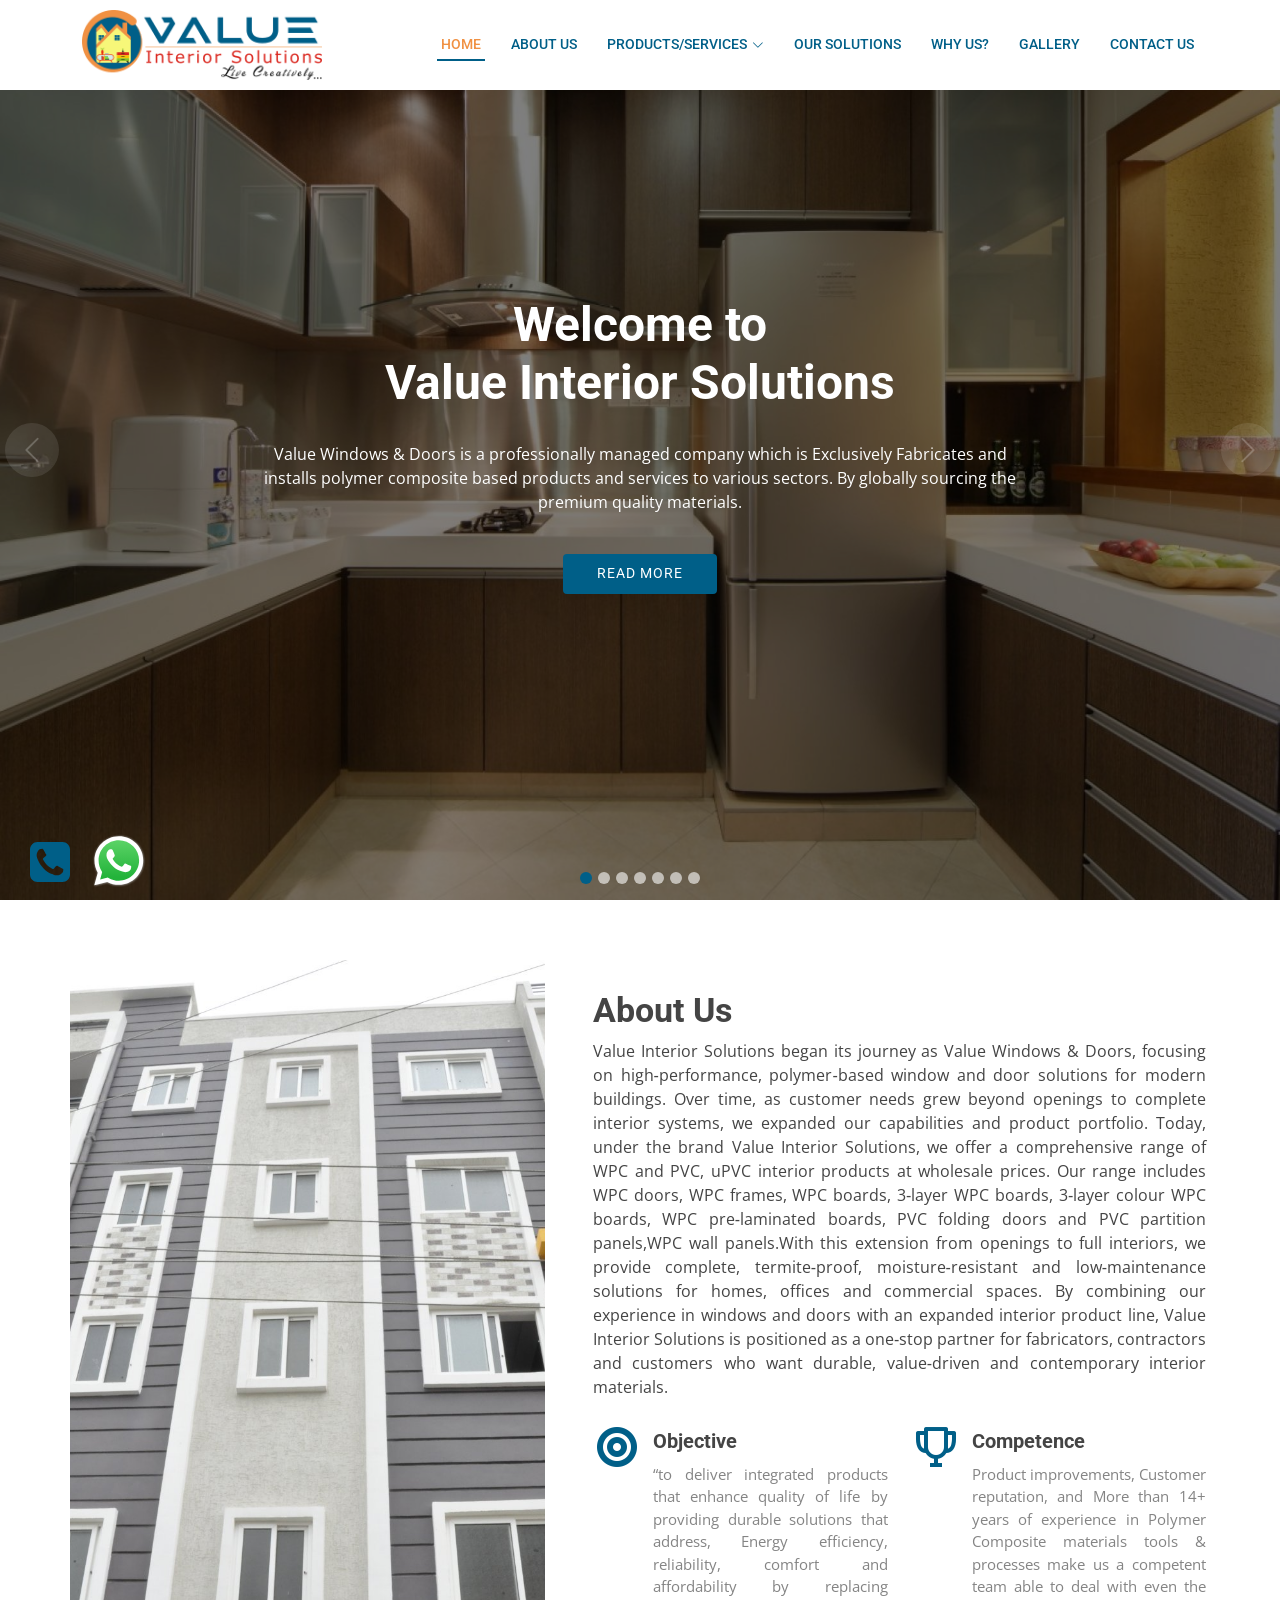
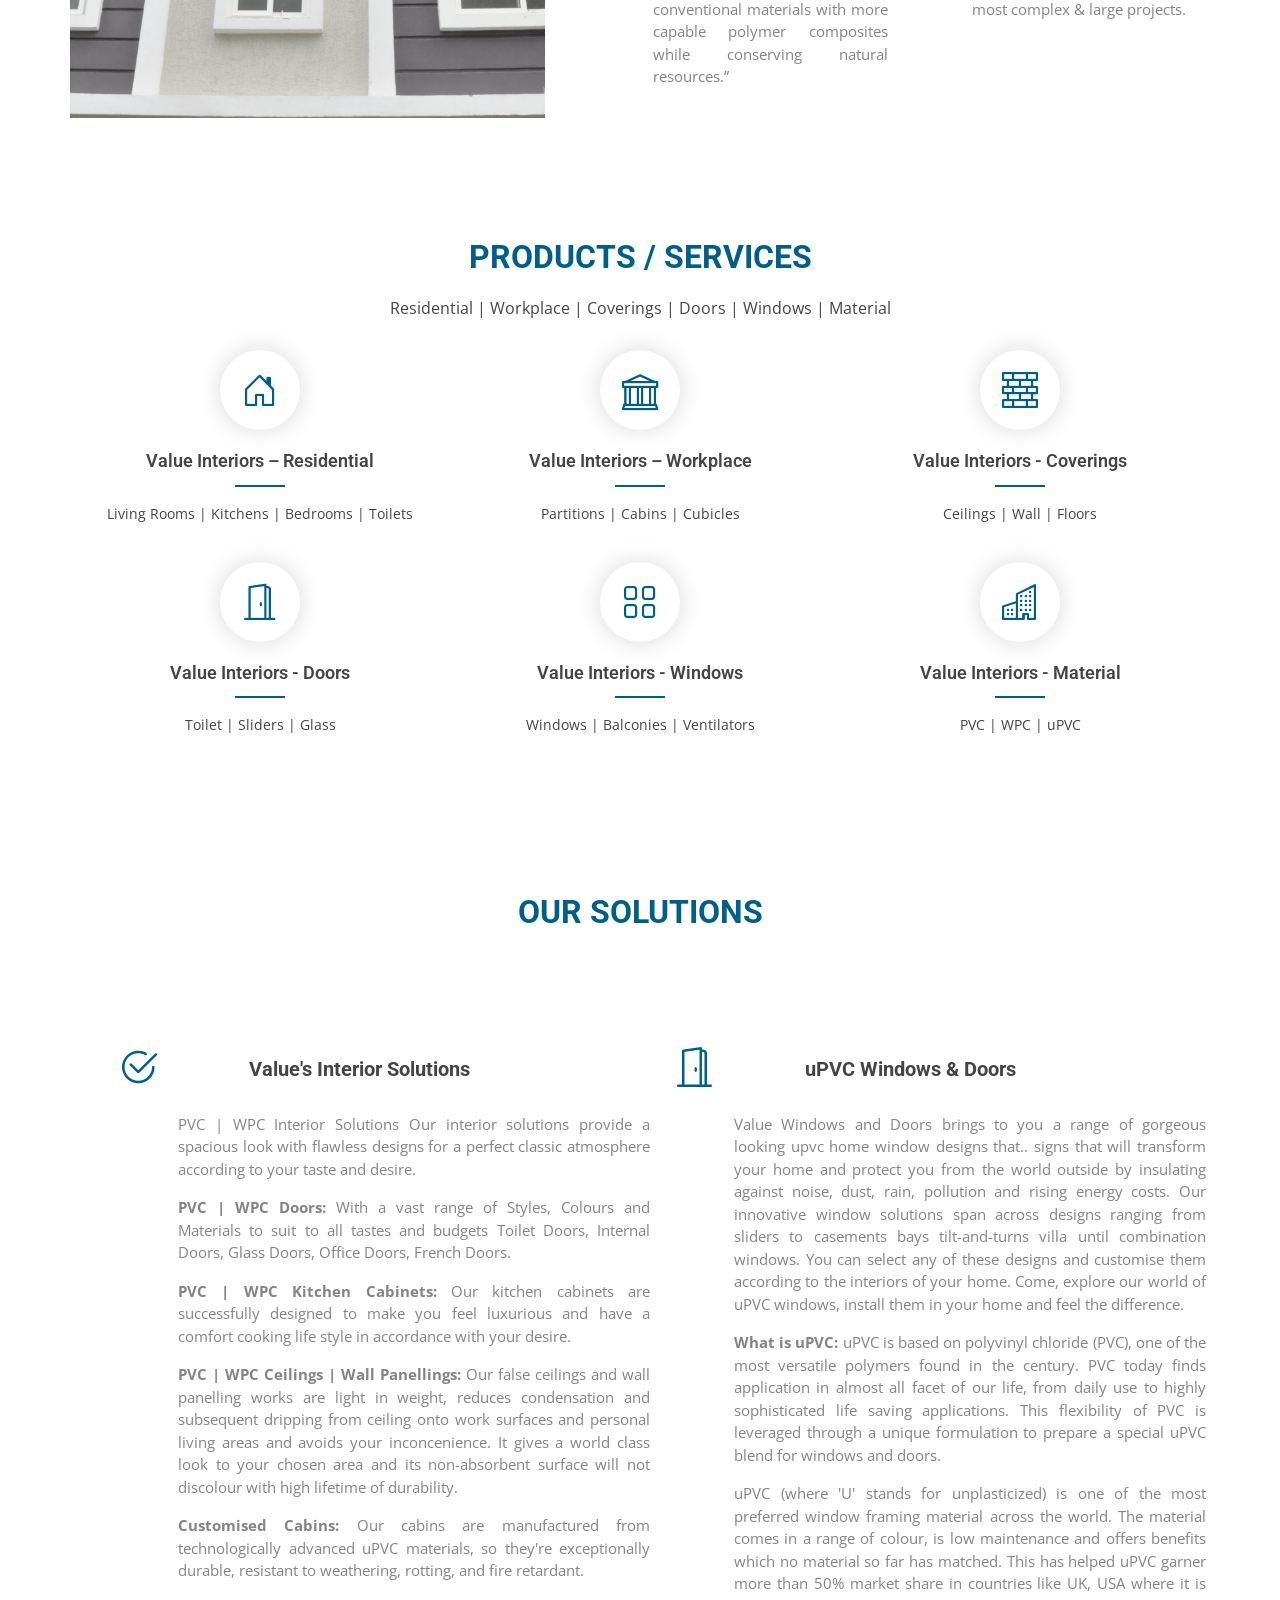
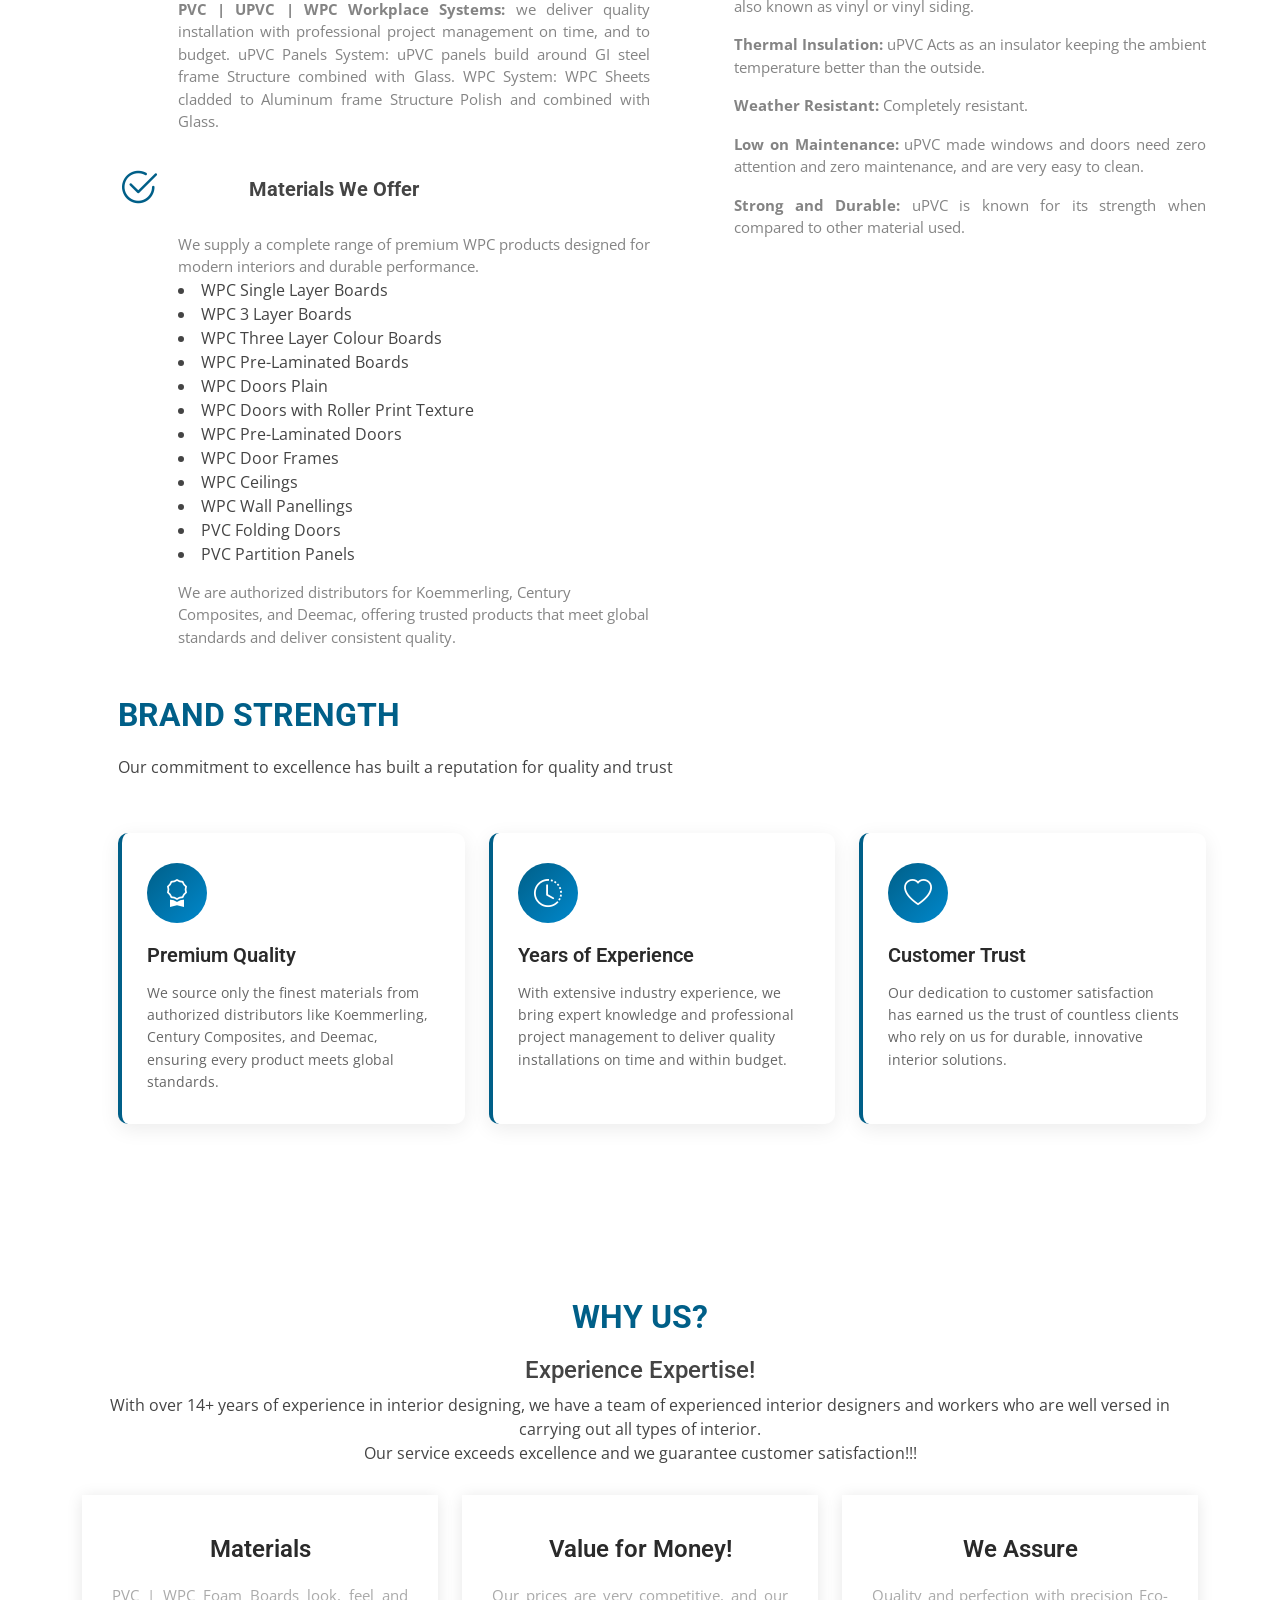
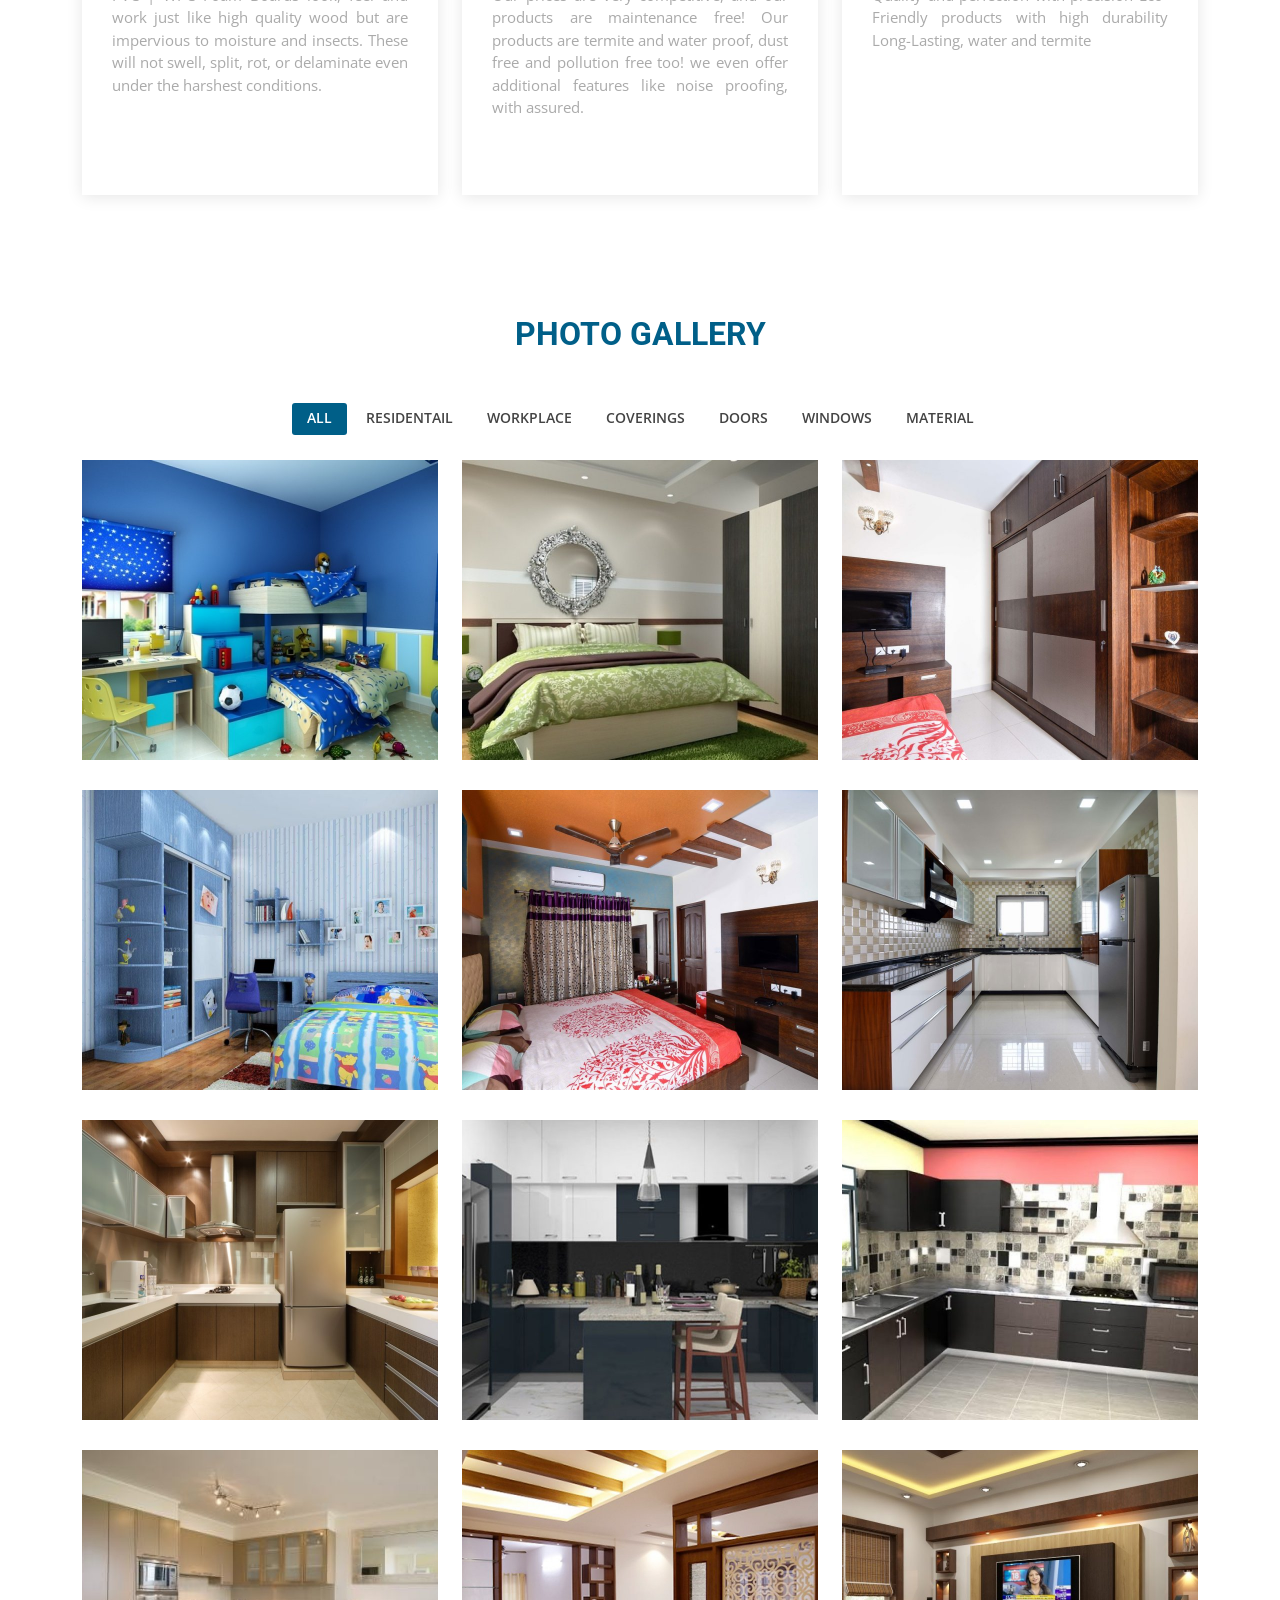
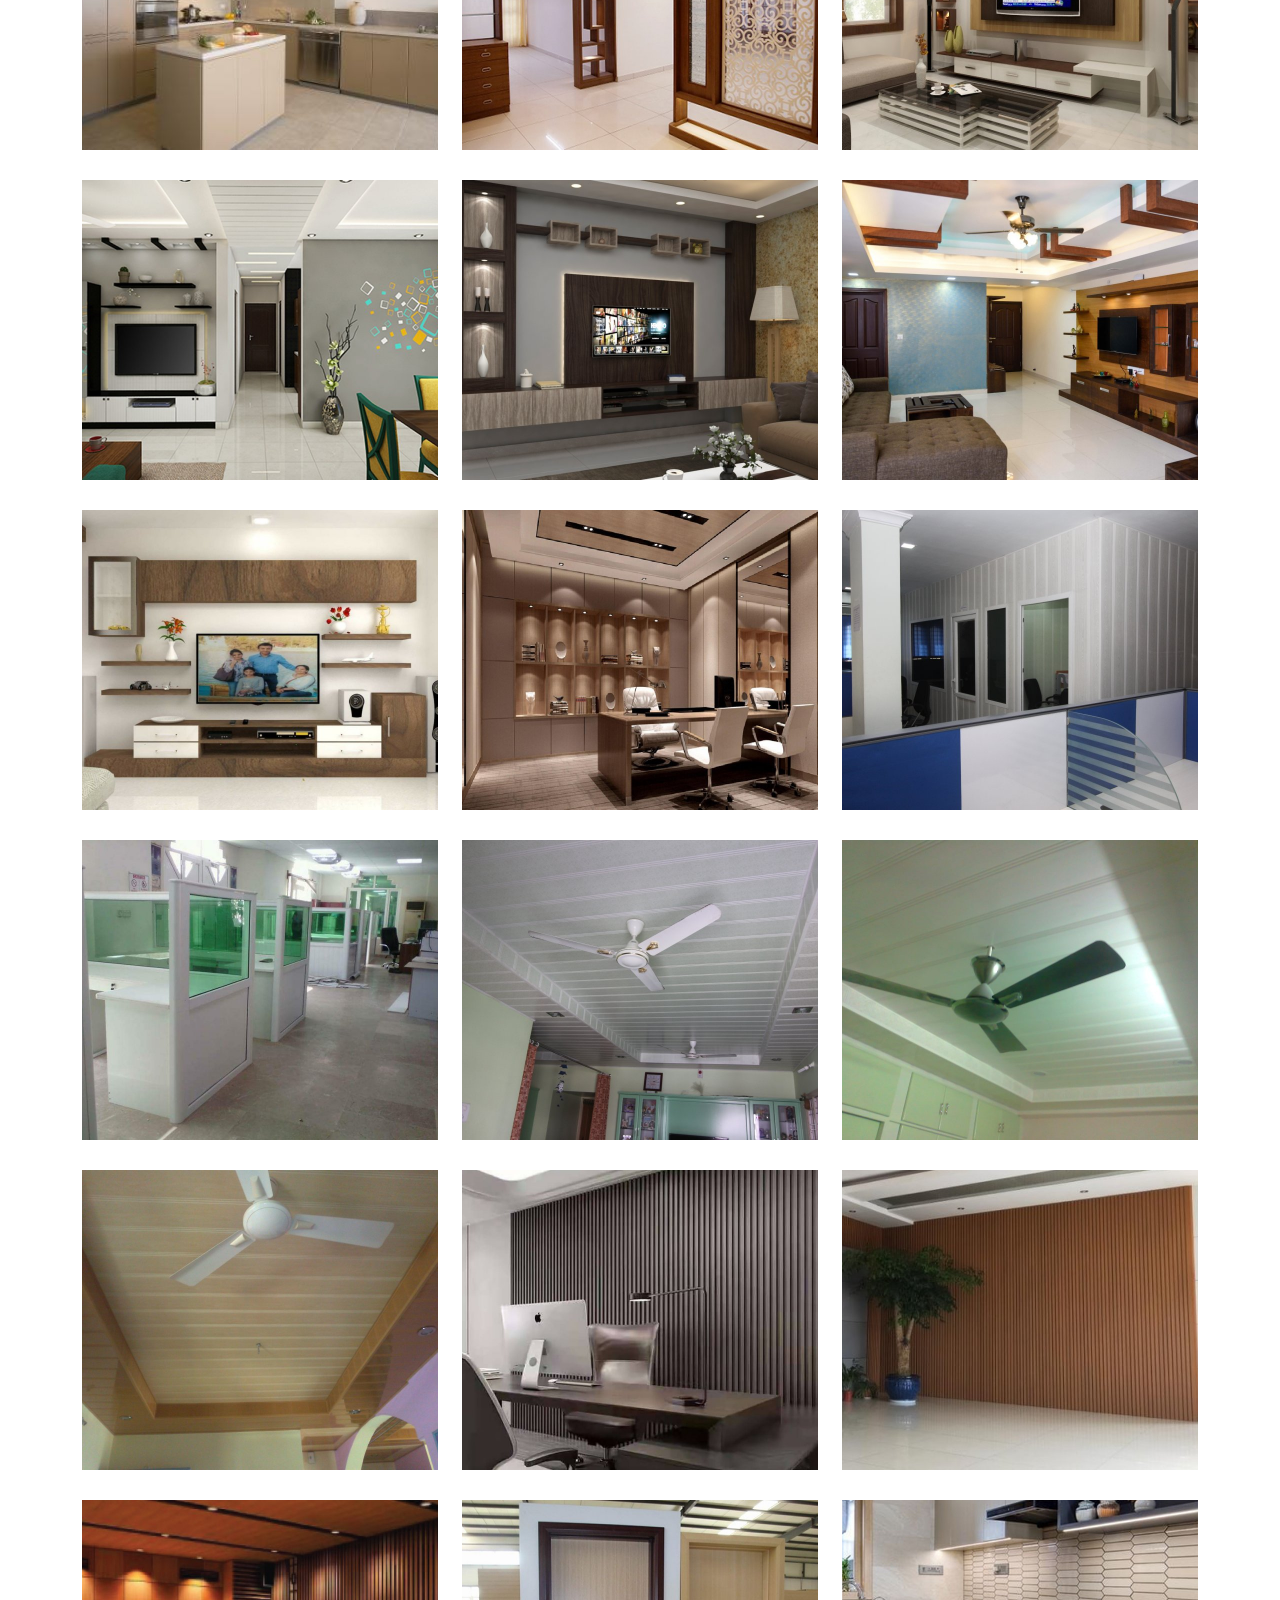
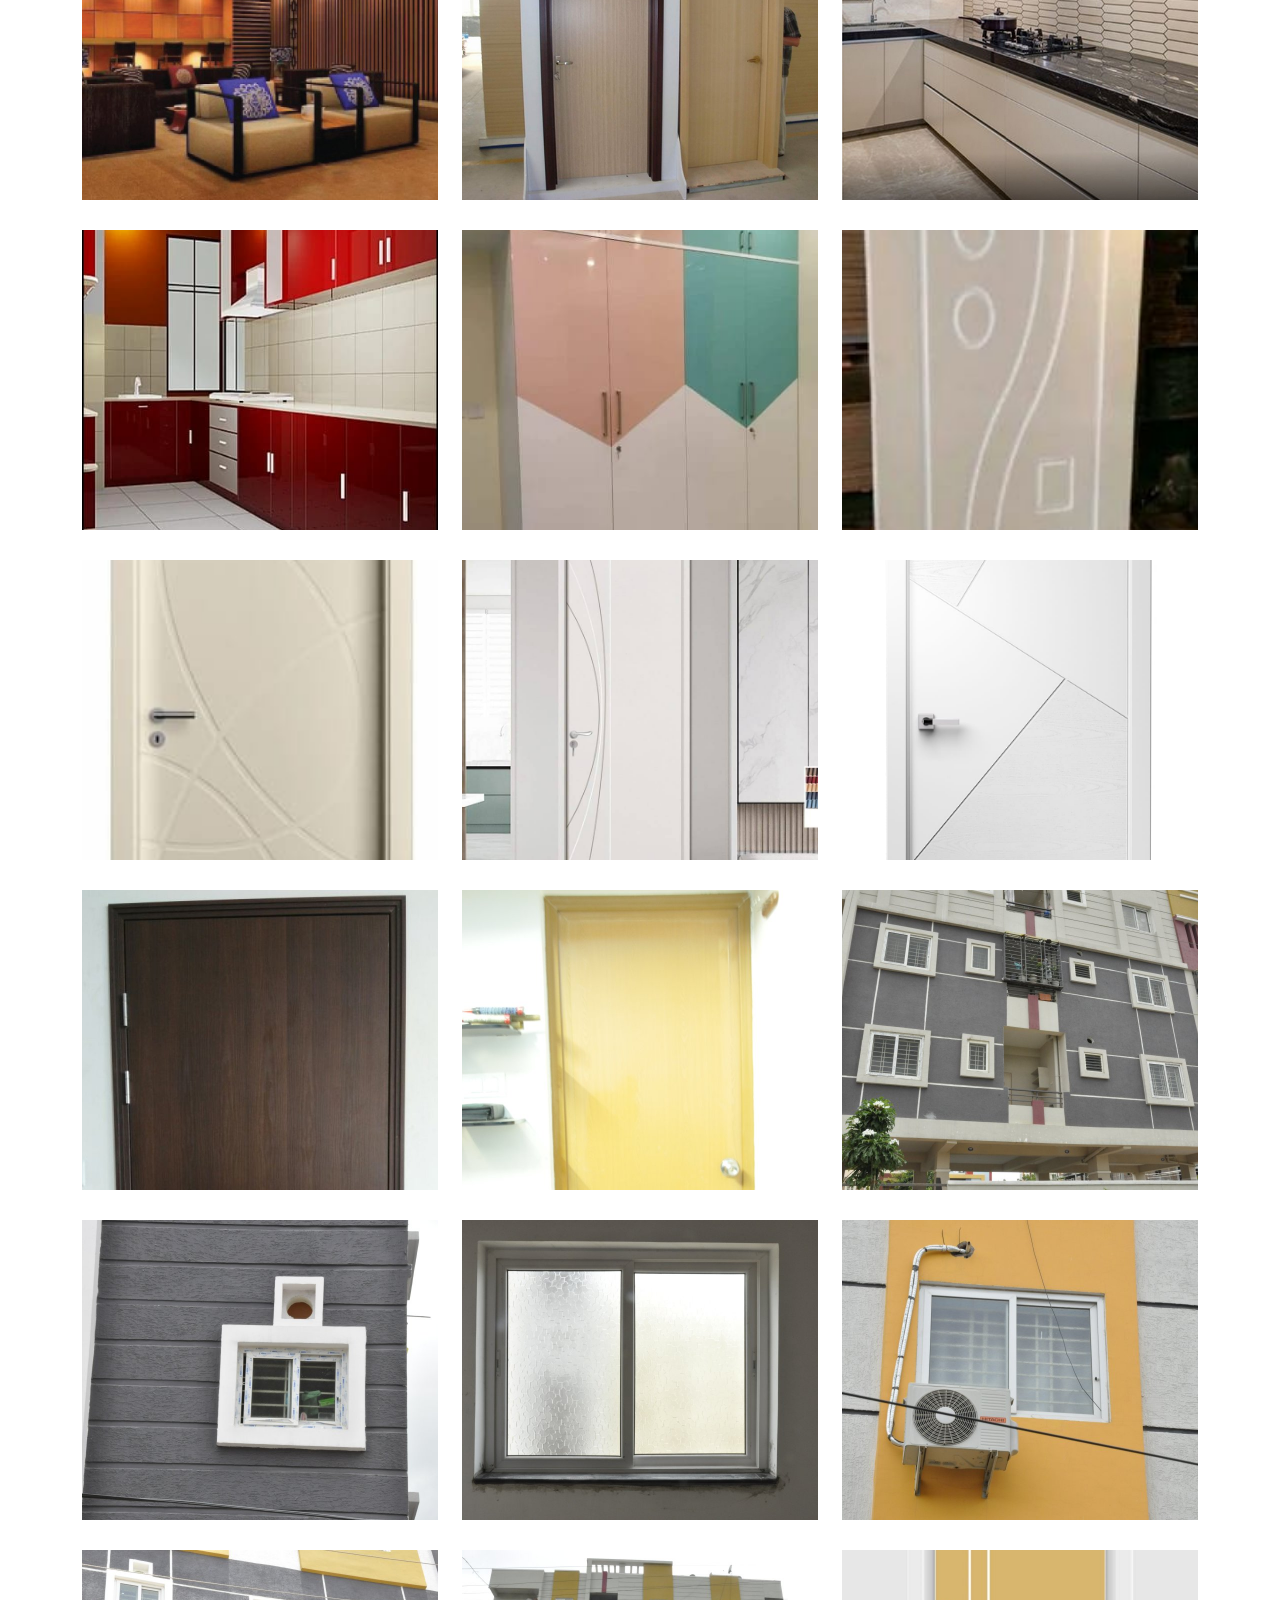
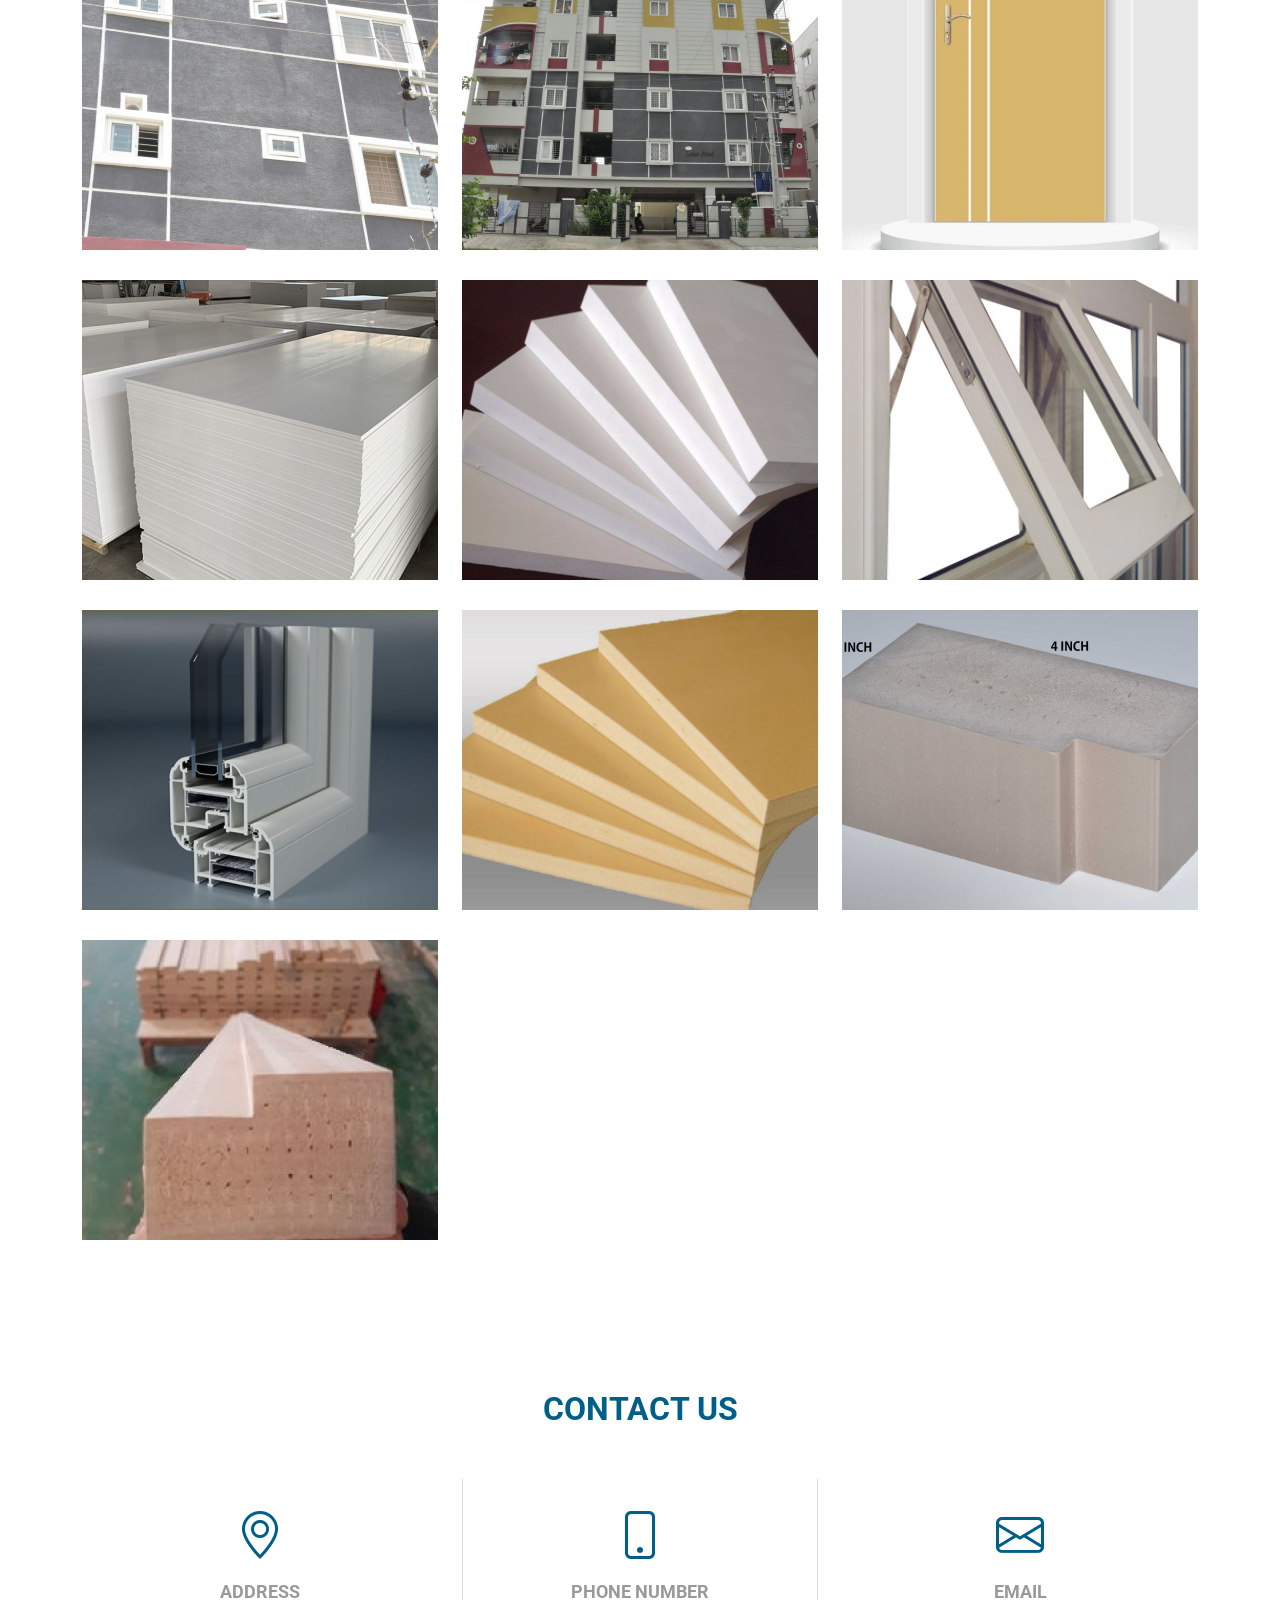
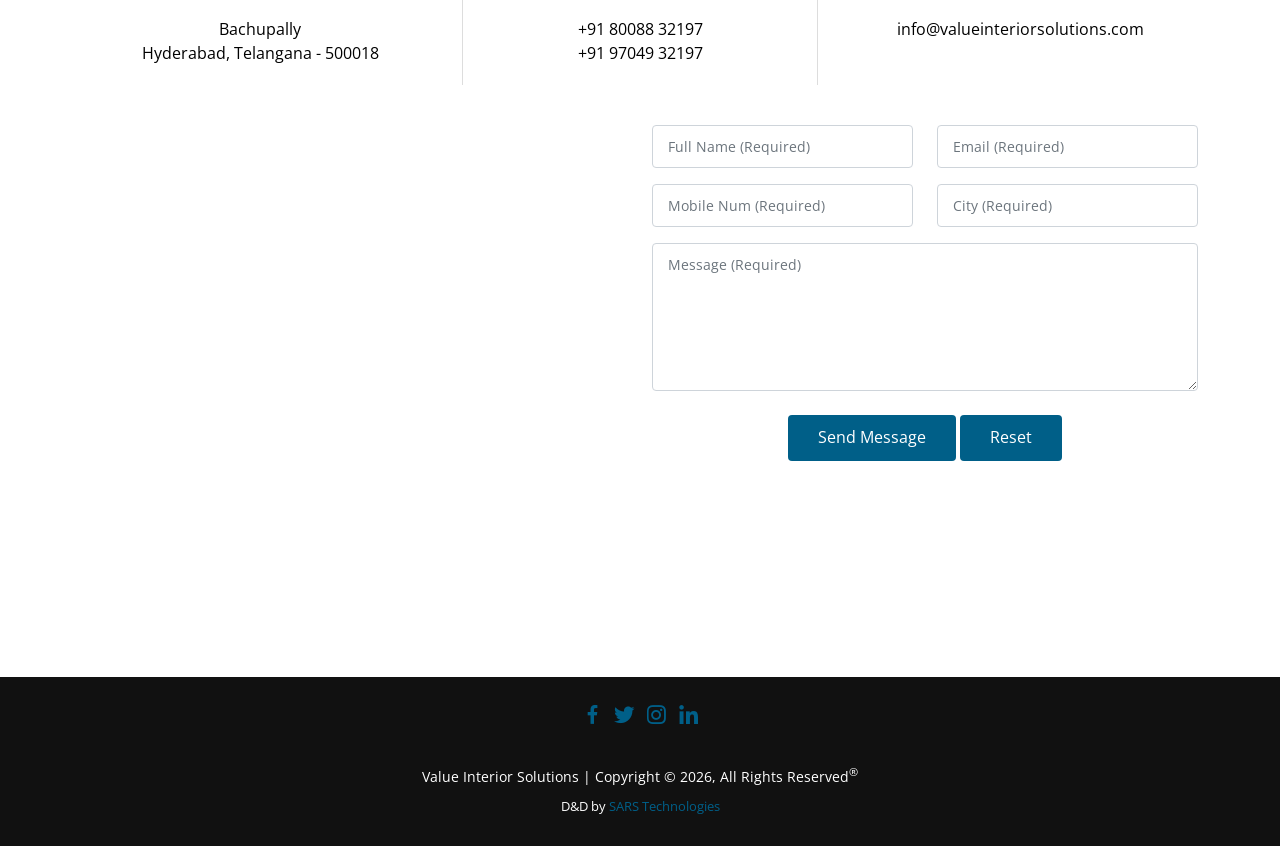
==== commit f8a3b218: "icons added" ====
--- a/index.html
+++ b/index.html
@@ -267,8 +267,10 @@
 
               <div class="row">
                 <div class="col-md-6 icon-box">
-                  <i class="bi bi-check2-circle"></i>
-                  <h4>Value's Interior Solutions</h4>
+                 <div class="d-flex align-items-center mb-3">
+  <i class="bi bi-check2-circle me-3 fs-1"></i>
+  <h4 class="mb-0">Value's Interior Solutions</h4>
+</div>
                   <p align="justify">PVC | WPC Interior Solutions Our interior solutions provide a spacious look with flawless designs for a perfect classic atmosphere according to your taste and desire.</p>
 
 				<p align="justify" class="mt-3"><b>PVC | WPC Doors:</b> With a vast range of Styles, Colours and Materials to suit to all tastes and budgets Toilet Doors, Internal Doors, Glass Doors, Office Doors, French Doors.</p>
@@ -282,8 +284,10 @@
 				<p align="justify" class="mt-3"><b>PVC | UPVC | WPC Workplace Systems:</b> we deliver quality installation with professional project management on time, and to budget. uPVC Panels System: uPVC panels build around GI steel frame Structure combined with Glass. WPC System: WPC Sheets cladded to Aluminum frame Structure Polish and combined with Glass.</p>
                 
                 <div class="mt-4">
-                  <i class="bi bi-check2-circle"></i>
-                  <h4>Materials We Offer</h4>
+                  <div class="d-flex align-items-center mb-3">
+  <i class="bi bi-check2-circle me-3 fs-1"></i>
+  <h4 class="mb-0">Materials We Offer</h4>
+</div>
                   <p class="text-start">We supply a complete range of premium WPC products designed for modern interiors and durable performance.</p>
                   <ul class="text-start">
                     <li>WPC Single Layer Boards</li>
@@ -304,8 +308,10 @@
                 </div>
                 
                 <div class="col-md-6 icon-box">
-                  <i class="bi bi-door-open"></i>
-                  <h4>uPVC Windows & Doors</h4>
+                 <div class="d-flex align-items-center mb-3">
+  <i class="bi bi-door-open me-3 fs-1"></i>
+  <h4 class="mb-0">uPVC Windows & Doors</h4>
+</div>
                   <p align="justify">Value Windows and Doors brings to you a range of gorgeous looking upvc home window designs that.. signs that will transform your home and protect you from the world outside by insulating against noise, dust, rain, pollution and rising energy costs. Our innovative window solutions span across designs ranging from sliders to casements bays tilt-and-turns villa until combination windows. You can select any of these designs and customise them according to the interiors of your home. Come, explore our world of uPVC windows, install them in your home and feel the difference.</p>
 
 				<p align="justify" class="mt-3"><b>What is uPVC:</b> uPVC is based on polyvinyl chloride (PVC), one of the most versatile polymers found in the century. PVC today finds application in almost all facet of our life, from daily use to highly sophisticated life saving applications. This flexibility of PVC is leveraged through a unique formulation to prepare a special uPVC blend for windows and doors.</p>
--- a/assets/css/style.css
+++ b/assets/css/style.css
@@ -1583,6 +1583,42 @@
 /*--------------------------------------------------------------
 # Enhanced Mobile Responsiveness
 --------------------------------------------------------------*/
+
+
+.icon-box .d-flex {
+    display: flex;
+    align-items: center;
+    gap: 15px;
+}
+
+.icon-box .d-flex i {
+    flex-shrink: 0;
+    font-size: 42px;
+    color: #0d6efd;
+}
+
+.icon-box .d-flex h4 {
+    margin: 0;
+    line-height: 1.3;
+}
+
+@media (max-width: 768px) {
+    .icon-box .d-flex {
+        align-items: center;
+    }
+
+    .icon-box .d-flex h4 {
+        font-size: 24px;
+    }
+
+    .icon-box .d-flex i {
+        font-size: 36px;
+    }
+}
+
+
+
+
 
 /* Mobile Navigation */
 @media (max-width: 991px) {
